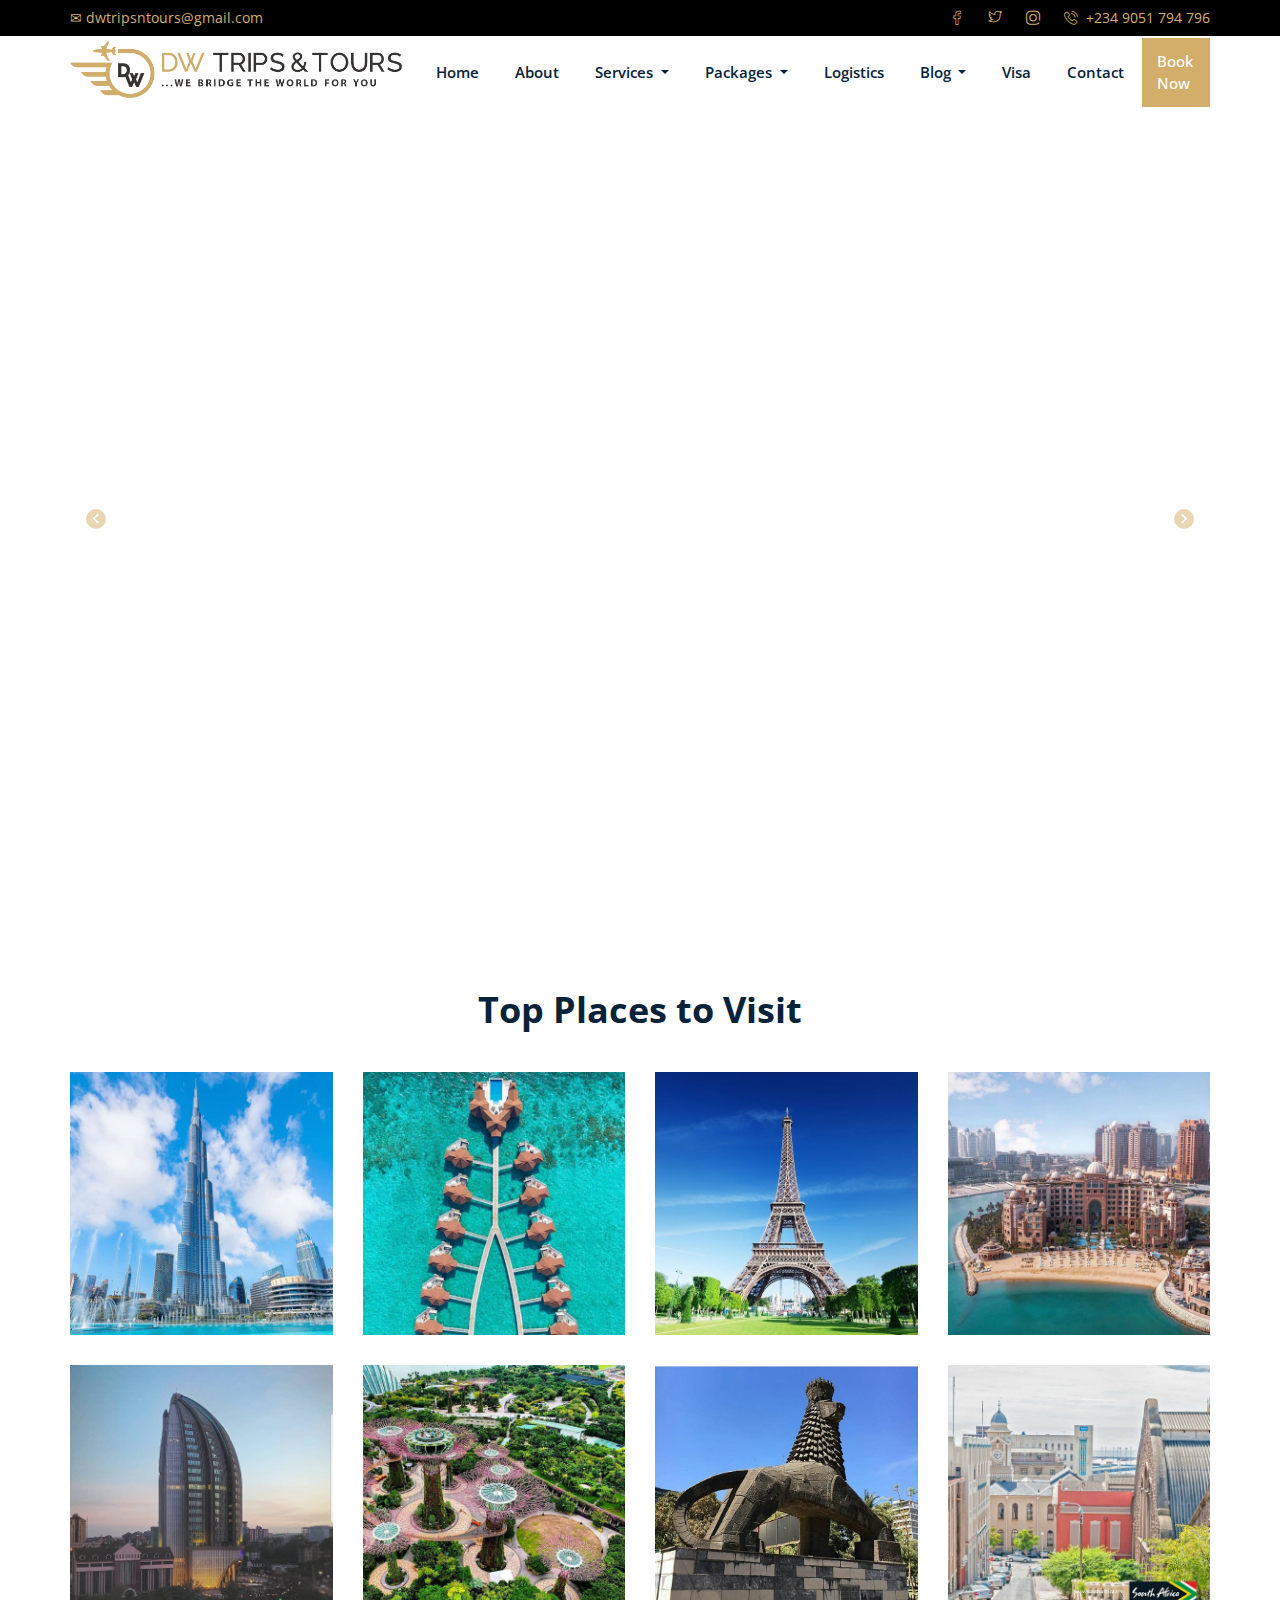
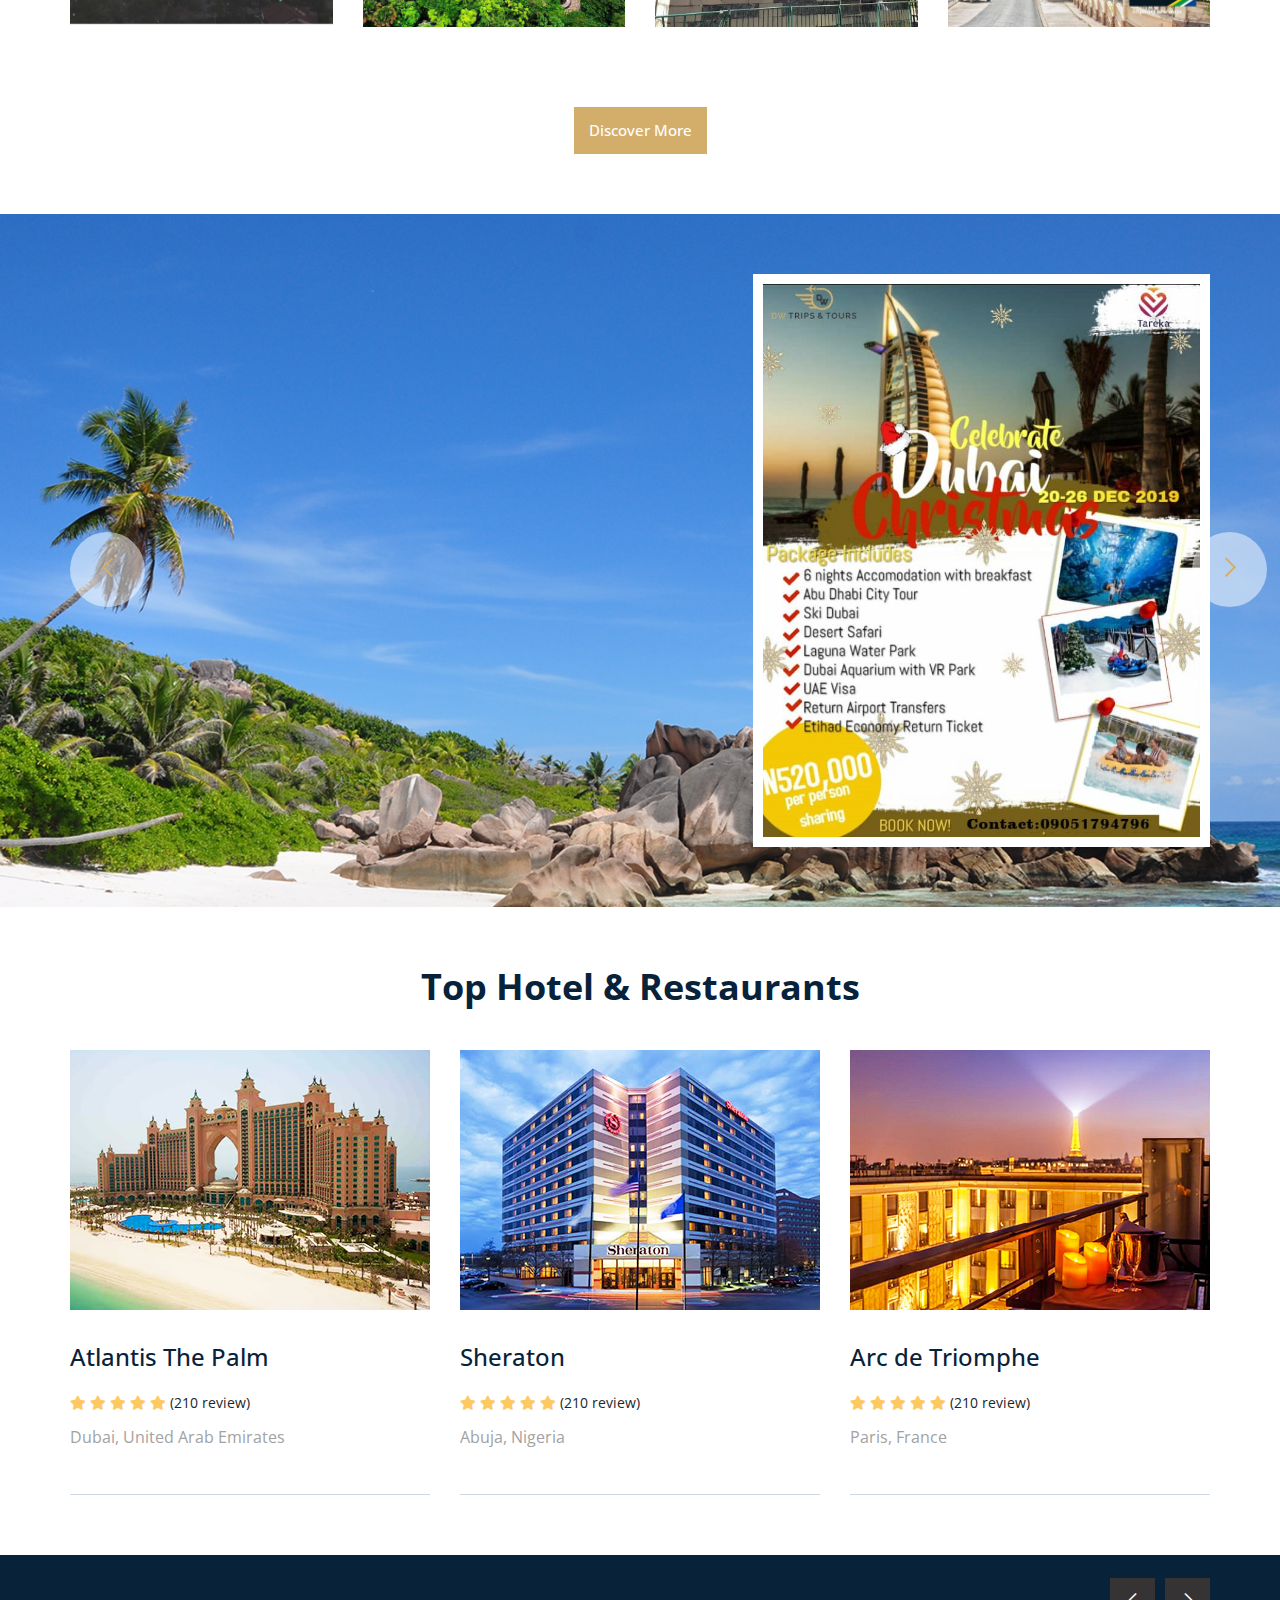
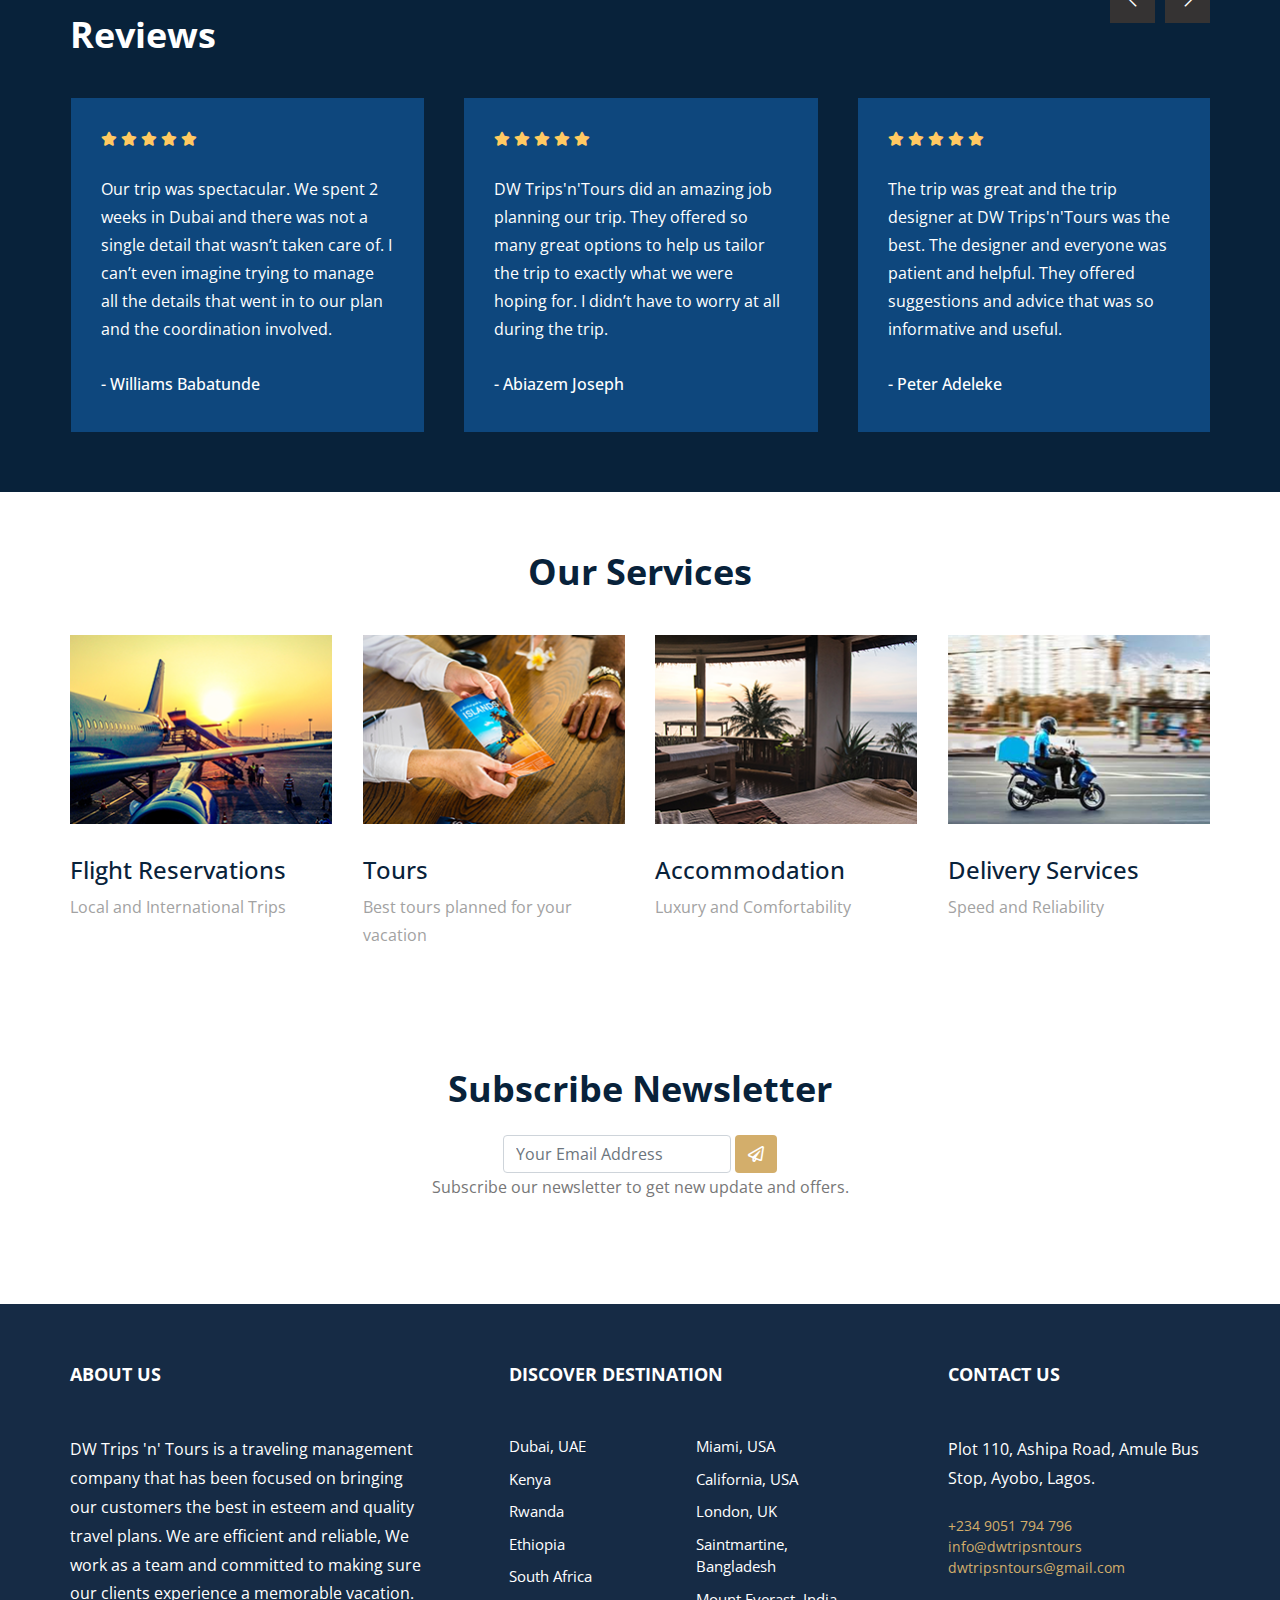
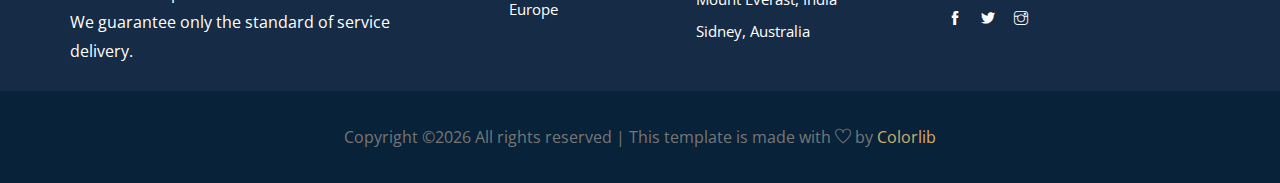
==== index.html @ 86606f44 "Some completed update" ====
<!doctype html>
<html lang="en">

<head>


  </style>
    <!-- Required meta tags -->
    <meta charset="utf-8">
    <meta name="viewport" content="width=device-width, initial-scale=1, shrink-to-fit=no">
    <title>DW Trips n Tours</title>
    <link rel="icon" href="img/favicon.png">
    <!-- Bootstrap CSS -->
    <link rel="stylesheet" href="css/bootstrap.min.css">
    <!-- animate CSS -->
    <link rel="stylesheet" href="css/animate.css">
    <!-- owl carousel CSS -->
    <link rel="stylesheet" href="css/owl.carousel.min.css">
    <!-- themify CSS -->
    <link rel="stylesheet" href="css/themify-icons.css">
    <!-- flaticon CSS -->
    <link rel="stylesheet" href="css/flaticon.css">
    <!-- fontawesome CSS -->
    <link rel="stylesheet" href="fontawesome/css/all.min.css">
    <!-- magnific CSS -->
    <link rel="stylesheet" href="css/magnific-popup.css">
    <link rel="stylesheet" href="css/gijgo.min.css">
    <!-- niceselect CSS -->
    <link rel="stylesheet" href="css/nice-select.css">
    <!-- slick CSS -->
    <link rel="stylesheet" href="css/slick.css">
    <!-- Your custom styles (optional) -->
    <link href="carousel/style.min.css" rel="stylesheet">
    <!-- style CSS -->
    <link rel="stylesheet" href="css/style.css">
  

  <!-- Font Awesome -->
<!--   <link rel="stylesheet" href="https://use.fontawesome.com/releases/v5.8.2/css/all.css">
 -->  <!-- Bootstrap core CSS -->
<!--   <link href="carousel/bootstrap.min.css" rel="stylesheet">
 -->  <!-- Material Design Bootstrap -->
<!--   <link href="carousel/mdb.css" rel="stylesheet">
 -->
  

<style type="text/css">
.carousel .carousel-indicators li {
width: .625rem;
height: .625rem;
border-radius: 50%;
cursor: pointer;
}
.carousel .carousel-control-next-icon {
background-image: url(img/svg/arrow_right.svg);
background-color: #D3AE6B;
border-radius: 50%;    
}
.carousel .carousel-control-prev-icon {
background-image: url(img/svg/arrow_left.svg);
background-color: #D3AE6B;
border-radius: 50%;
}

</style>
</head>


<body>


   <!--::header part start::-->
   <header class="main_menu">
        <div class="sub_menu">
            <div class="container">
                <div class="row">
                    <div class="col-lg-6 col-sm-12 col-md-6">
                        <div class="sub_menu_right_content">
                            <span>&#9993; dwtripsntours@gmail.com</span>
                        </div>
                    </div>
                    <div class="col-lg-6 col-sm-12 col-md-6">
                        <div class="sub_menu_social_icon">
                            <a href="#"><i class="flaticon-facebook"></i></a>
                            <a href="#"><i class="flaticon-twitter"></i></a>
                            <a href="#"><i class="flaticon-instagram"></i></a>
                            <span><i class="flaticon-phone-call"></i>+234 9051 794 796</a></span>
                        </div>
                    </div>
                </div>
            </div>
        </div>
        <div class="main_menu_iner">
            <div class="container">
                <div class="row align-items-center ">
                    <div class="col-lg-12">
                        <nav class="navbar navbar-expand-lg navbar-light justify-content-between">
                            <a class="navbar-brand" href="index.html"> <img src="img/logo.png" alt="logo"> </a>
                            <button class="navbar-toggler" type="button" data-toggle="collapse"
                                data-target="#navbarSupportedContent" aria-controls="navbarSupportedContent"
                                aria-expanded="false" aria-label="Toggle navigation">
                                <span class="navbar-toggler-icon"></span>
                            </button>

                            <div class="collapse navbar-collapse main-menu-item justify-content-center"
                                id="navbarSupportedContent">
                                <ul class="navbar-nav">
                                    <li class="nav-item">
                                        <a class="nav-link" href="index.html">Home</a>
                                    </li>
                                    <li class="nav-item">
                                        <a class="nav-link" href="about.html">About</a>
                                    </li>
                                    <li class="nav-item dropdown">
                                        <a class="nav-link dropdown-toggle" href="blog.html" id="navbarDropdown"
                                            role="button" data-toggle="dropdown" aria-haspopup="true"
                                            aria-expanded="false">
                                            Services
                                        </a>                                        
                                        <div class="dropdown-menu" aria-labelledby="navbarDropdown">
                                            <a class="dropdown-item" href="top_place.html">Top Places to Visit</a>        
                                            <a class="dropdown-item" href="#">Holiday packages</a>
                                            <a class="dropdown-item" href="#">Xmas packages</a>
                                            <a class="dropdown-item" href="#">Easter packages</a>                       
                                            <a class="dropdown-item" href="#">Honeymoon packages</a> 
                                        </div>                                          
                                    </li>                                    
                                    <li class="nav-item dropdown">
                                        <a class="nav-link dropdown-toggle" href="blog.html" id="navbarDropdown"
                                            role="button" data-toggle="dropdown" aria-haspopup="true"
                                            aria-expanded="false">
                                            Packages
                                        </a>                                        
                                        <div class="dropdown-menu" aria-labelledby="navbarDropdown">
                                            <a class="dropdown-item" href="top_place">Top Places to Visit</a>        
                                            <a class="dropdown-item" href="#">Holiday packages</a>
                                            <a class="dropdown-item" href="#">Xmas packages</a>
                                            <a class="dropdown-item" href="#">Easter packages</a>                       
                                            <a class="dropdown-item" href="#">Honeymoon packages</a> 
                                        </div>                                          
                                    </li>
                                    <li class="nav-item">
                                        <a class="nav-link" href="logistics.html">Logistics</a>
                                    </li>                                     
                                    <li class="nav-item dropdown">
                                        <a class="nav-link dropdown-toggle" href="blog.html" id="navbarDropdown"
                                            role="button" data-toggle="dropdown" aria-haspopup="true"
                                            aria-expanded="false">
                                            Blog
                                        </a>
                                        <div class="dropdown-menu" aria-labelledby="navbarDropdown">
                                            <a class="dropdown-item" href="gallery.html">Gallery</a>                         
                                        </div>
                                    </li>
                                    <li class="nav-item">
                                        <a class="nav-link" href="visa.html">Visa</a>
                                    </li>
                                    <li class="nav-item">
                                        <a class="nav-link" href="contact.html">Contact</a>
                                    </li>
                                </ul>
                            </div>
                            <a href="contact.html" class="btn_1 d-none d-lg-block">book now</a>
                        </nav>
                    </div>
                </div>
            </div>
        </div>
    </header>
    <!-- Header part end-->


  <!--Carousel Wrapper-->
  <div id="carousel-example-1z" class="carousel slide carousel-fade" data-ride="carousel">

    <!--Indicators-->
    <ol class="carousel-indicators">
        <li data-target="#carousel-example-1z" data-slide-to="0" class="active"></li>
        <li data-target="#carousel-example-1z" data-slide-to="1"></li>
        <li data-target="#carousel-example-1z" data-slide-to="2"></li>
        <li data-target="#carousel-example-1z" data-slide-to="3"></li>
    </ol>
    <!--/.Indicators-->

    <!--Slides-->
    <div class="carousel-inner" role="listbox">

      <!--First slide-->
      <div class="carousel-item active">
        <div class="view" style="background-image: url('img/img_bg.png'); background-repeat: no-repeat; background-size: cover;">
            <!-- Content -->
                <!-- banner part start-->
                <section class="banner_part">
                    <div class="container">
                        <div class="row align-items-center justify-content-center">
                            <div class="justify-content-center align-items-center text-center white-text mx-5 wow fadeIn">
                                <div class="banner_text text-center">
                                    <div class="banner_text_iner">
                                        <h1> Flight Reservations</h1>
                                    </div>
                                </div>
                            </div>
                        </div>
                    </div>
                </section>
                <!-- banner part start-->
            <!-- Content -->
        </div>
      </div>
      <!--/First slide-->

      <!--Second slide-->
      <div class="carousel-item">
        <div class="view" style="background-image: url('img/img_bg_1.png'); background-repeat: no-repeat; background-size: cover;">
          <!-- Content-->
                <!-- banner part start-->
                <section class="banner_part">
                    <div class="container">
                        <div class="row align-items-center justify-content-center">
                            <div class="justify-content-center align-items-center text-center white-text mx-5 wow fadeIn">
                                <div class="banner_text text-center">
                                    <div class="banner_text_iner">
                                        <h1> Airport Services</h1>
                                    </div>
                                </div>
                            </div>
                        </div>
                    </div>
                </section>
                <!-- banner part start-->          
            <!-- Content-->
        </div>
      </div>
      <!--/Second slide-->

      <!--Third slide-->
      <div class="carousel-item">
        <div class="view" style="background-image: url('img/img_bg_2.png'); background-repeat: no-repeat; background-size: cover;">
            <!-- Content -->
                <!-- banner part start-->
                <section class="banner_part">
                    <div class="container">
                        <div class="row align-items-center justify-content-center">
                            <div class="justify-content-center align-items-center text-center white-text mx-5 wow fadeIn">
                                <div class="banner_text text-center">
                                    <div class="banner_text_iner">
                                        <h1> Exclusive Holiday</h1>
                                    </div>
                                </div>
                            </div>
                        </div>
                    </div>
                </section>
                <!-- banner part start-->         
            <!-- Content -->
        </div>
      </div>
      <!--/Third slide-->

      <!--Forth slide-->
      <div class="carousel-item">
        <div class="view" style="background-image: url('img/img_bg_3.png'); background-repeat: no-repeat; background-size: cover;">
            <!-- Content -->
                <!-- banner part start-->
                <section class="banner_part">
                    <div class="container">
                        <div class="row align-items-center justify-content-center">
                            <div class="justify-content-center align-items-center text-center white-text mx-5 wow fadeIn">
                                <div class="banner_text text-center">
                                    <div class="banner_text_iner">
                                        <h1> Hotel Deals</h1>
                                    </div>
                                </div>
                            </div>
                        </div>
                    </div>
                </section>
                <!-- banner part start-->
            <!-- Content -->
        </div>
      </div>
      <!--/Forth slide-->
    </div>
    <!--/.Slides-->

    <!--Controls-->
    <a class="carousel-control-prev" href="#carousel-example-1z" role="button" data-slide="prev">
      <span class="carousel-control-prev-icon" aria-hidden="true"></span>
      <span class="sr-only">Previous</span>
    </a>
    <a class="carousel-control-next" href="#carousel-example-1z" role="button" data-slide="next">
      <span class="carousel-control-next-icon" aria-hidden="true"></span>
      <span class="sr-only">Next</span>
    </a>
    <!--/.Controls-->

  </div>
  <!--/.Carousel Wrapper-->



    <!--top place start-->
    <section class="top_place section_padding">
        <div class="container">
            <div class="row justify-content-center">
                <div class="col-xl-6">
                    <div class="section_tittle text-center">
                        <h2>Top Places to Visit</h2>
                    </div>
                </div>
            </div>
            <div class="row">
                <div class="col-lg-3 col-md-3">
                    <div class="single_place">
                        <img src="img/top_place/dubai.jpg" alt="">
                        <div class="hover_Text d-flex align-items-end justify-content-between">
                            <div class="hover_text_iner">
                                <a href="contact.html" class="place_btn">travel</a>
                                <h3>Burj Khalifa</h3>
                                <p>Dubai, UAE</p>
                                <div class="place_review">
                                    <a href="#"><i class="fas fa-star"></i></a>
                                    <a href="#"><i class="fas fa-star"></i></a>
                                    <a href="#"><i class="fas fa-star"></i></a>
                                    <a href="#"><i class="fas fa-star"></i></a>
                                    <a href="#"><i class="fas fa-star"></i></a></br>
                                    <span>(110 reviews)</span>
                                </div>
                            </div>
                        </div>
                    </div>
                </div>
                <div class="col-lg-3 col-md-3">
                    <div class="single_place">
                        <img src="img/top_place/maldives.jpg" alt="">
                        <div class="hover_Text d-flex align-items-end justify-content-between">
                            <div class="hover_text_iner">
                                <a href="contact.html" class="place_btn">travel</a>
                                <h3>Maldives</h3>
                                <p>Maldives</p>
                                <div class="place_review">
                                    <a href="#"><i class="fas fa-star"></i></a>
                                    <a href="#"><i class="fas fa-star"></i></a>
                                    <a href="#"><i class="fas fa-star"></i></a>
                                    <a href="#"><i class="fas fa-star"></i></a>
                                    <a href="#"><i class="fas fa-star"></i></a></br>
                                    <span>(90 reviews)</span>
                                </div>
                            </div>
                        </div>
                    </div>
                </div>
                <div class="col-lg-3 col-md-3">
                    <div class="single_place">
                        <img src="img/top_place/paris.jpg" alt="">
                        <div class="hover_Text d-flex align-items-end justify-content-between">
                            <div class="hover_text_iner">
                                <a href="contact.html" class="place_btn">travel</a>
                                <h3>Eiffel Tower</h3>
                                <p>Paris, France</p>
                                <div class="place_review">
                                    <a href="#"><i class="fas fa-star"></i></a>
                                    <a href="#"><i class="fas fa-star"></i></a>
                                    <a href="#"><i class="fas fa-star"></i></a>
                                    <a href="#"><i class="fas fa-star"></i></a>
                                    <a href="#"><i class="fas fa-star"></i></a></br>
                                    <span>(97 reviews)</span>
                                </div>
                            </div>
                        </div>
                    </div>
                </div>
                <div class="col-lg-3 col-md-3">
                    <div class="single_place">
                        <img src="img/top_place/qatar.jpg" alt="">
                        <div class="hover_Text d-flex align-items-end justify-content-between">
                            <div class="hover_text_iner">
                                <a href="contact.html" class="place_btn">travel</a>
                                <h3>Doha</h3>
                                <p>Qatar</p>
                                <div class="place_review">
                                    <a href="#"><i class="fas fa-star"></i></a>
                                    <a href="#"><i class="fas fa-star"></i></a>
                                    <a href="#"><i class="fas fa-star"></i></a>
                                    <a href="#"><i class="fas fa-star"></i></a>
                                    <a href="#"><i class="fas fa-star"></i></a></br>
                                    <span>(117 reviews)</span>
                                </div>
                            </div>
                        </div>
                    </div>
                </div>
            </div>
            <div class="row">
                <div class="col-lg-3 col-md-3">
                    <div class="single_place">
                        <img src="img/top_place/nairobi.jpg" alt="">
                        <div class="hover_Text d-flex align-items-end justify-content-between">
                            <div class="hover_text_iner">
                                <a href="contact.html" class="place_btn">travel</a>
                                <h3>Nairobi</h3>
                                <p>Kenya</p>
                                <div class="place_review">
                                    <a href="#"><i class="fas fa-star"></i></a>
                                    <a href="#"><i class="fas fa-star"></i></a>
                                    <a href="#"><i class="fas fa-star"></i></a>
                                    <a href="#"><i class="fas fa-star"></i></a>
                                    <a href="#"><i class="fas fa-star"></i></a></br>
                                    <span>(130 reviews)</span>
                                </div>
                            </div>
                        </div>
                    </div>
                </div>
                <div class="col-lg-3 col-md-3">
                    <div class="single_place">
                        <img src="img/top_place/singapore.jpg" alt="">
                        <div class="hover_Text d-flex align-items-end justify-content-between">
                            <div class="hover_text_iner">
                                <a href="contact.html" class="place_btn">travel</a>
                                <h3>Singapore</h3>
                                <p>Singapore</p>
                                <div class="place_review">
                                    <a href="#"><i class="fas fa-star"></i></a>
                                    <a href="#"><i class="fas fa-star"></i></a>
                                    <a href="#"><i class="fas fa-star"></i></a>
                                    <a href="#"><i class="fas fa-star"></i></a>
                                    <a href="#"><i class="fas fa-star"></i></a></br>
                                    <span>(80 reviews)</span>
                                </div>
                            </div>
                        </div>
                    </div>
                </div>
                <div class="col-lg-3 col-md-3">
                    <div class="single_place">
                        <img src="img/top_place/ethiopia.jpg" alt="">
                        <div class="hover_Text d-flex align-items-end justify-content-between">
                            <div class="hover_text_iner">
                                <a href="contact.html" class="place_btn">travel</a>
                                <h3>Ethiopia</h3>
                                <p>Ethiopia</p>
                                <div class="place_review">
                                    <a href="#"><i class="fas fa-star"></i></a>
                                    <a href="#"><i class="fas fa-star"></i></a>
                                    <a href="#"><i class="fas fa-star"></i></a>
                                    <a href="#"><i class="fas fa-star"></i></a>
                                    <a href="#"><i class="fas fa-star"></i></a></br>
                                    <span>(98 reviews)</span>
                                </div>
                            </div>
                        </div>
                    </div>
                </div>
                <div class="col-lg-3 col-md-3">
                    <div class="single_place">
                        <img src="img/top_place/sa.jpg" alt="">
                        <div class="hover_Text d-flex align-items-end justify-content-between">
                            <div class="hover_text_iner">
                                <a href="contact.html" class="place_btn">travel</a>
                                <h3>South Africa</h3>
                                <p>South Africa</p>
                                <div class="place_review">
                                    <a href="#"><i class="fas fa-star"></i></a>
                                    <a href="#"><i class="fas fa-star"></i></a>
                                    <a href="#"><i class="fas fa-star"></i></a>
                                    <a href="#"><i class="fas fa-star"></i></a>
                                    <a href="#"><i class="fas fa-star"></i></a></br>
                                    <span>(135 reviews)</span>
                                </div>
                            </div>
                        </div>
                    </div>
                </div>
                <a href="top_place.html" class="btn_1 text-cnter">Discover more</a>
            </div>
        </div>
    </section>
    <!--top place end-->

    <!--flyers start-->
    <section class="event_part section_padding">
        <div class="container">
            <div class="row">
                <div class="col-lg-12">
                    <div class="event_slider owl-carousel" >
                        <div class="single_event_slider">
                            <div class="row justify-content-end">
                                <div class="col-lg-5 col-md-5">
                                    <div class="event_slider_content">
                                        <div class="about_img">
                                            <img src="img/flyers/f01.png" alt="#">
                                        </div>
                                    </div>
                                </div>
                            </div>
                        </div>
                        <div class="single_event_slider">
                            <div class="row justify-content-end">
                                <div class="col-lg-5 col-md-5">
                                    <div class="event_slider_content">
                                        <div class="about_img">
                                            <img src="img/flyers/f0.jpg" alt="#">
                                        </div>
                                    </div>
                                </div>
                            </div>
                        </div>
                        <div class="single_event_slider">
                            <div class="row justify-content-end">
                                <div class="col-lg-5 col-md-5">
                                    <div class="event_slider_content">
                                        <div class="about_img">
                                            <img src="img/flyers/f2.jpg" alt="#">
                                        </div>
                                    </div>
                                </div>
                            </div>
                        </div>
                        <div class="single_event_slider">
                            <div class="row justify-content-end">
                                <div class="col-lg-5 col-md-5">
                                    <div class="event_slider_content">
                                        <div class="about_img">
                                            <img src="img/flyers/f3.jpg" alt="#">
                                        </div>
                                    </div>
                                </div>
                            </div>
                        </div>
                        <div class="single_event_slider">
                            <div class="row justify-content-end">
                                <div class="col-lg-5 col-md-5">
                                    <div class="event_slider_content">
                                        <div class="about_img">
                                            <img src="img/flyers/f4.jpg" alt="#">
                                        </div>
                                    </div>
                                </div>
                            </div>
                        </div>
                        <div class="single_event_slider">
                            <div class="row justify-content-end">
                                <div class="col-lg-5 col-md-5">
                                    <div class="event_slider_content">
                                        <div class="about_img">
                                            <img src="img/flyers/f5.jpg" alt="#">
                                        </div>
                                    </div>
                                </div>
                            </div>
                        </div>
                        <div class="single_event_slider">
                            <div class="row justify-content-end">
                                <div class="col-lg-5 col-md-5">
                                    <div class="event_slider_content">
                                        <div class="about_img">
                                            <img src="img/flyers/f6.jpg" alt="#">
                                        </div>
                                    </div>
                                </div>
                            </div>
                        </div>
                        <div class="single_event_slider">
                            <div class="row justify-content-end">
                                <div class="col-lg-5 col-md-5">
                                    <div class="event_slider_content">
                                        <div class="about_img">
                                            <img src="img/flyers/f7.jpg" alt="#">
                                        </div>
                                    </div>
                                </div>
                            </div>
                        </div>
                        <div class="single_event_slider">
                            <div class="row justify-content-end">
                                <div class="col-lg-5 col-md-5">
                                    <div class="event_slider_content">
                                        <div class="about_img">
                                            <img src="img/flyers/f8.jpg" alt="#">
                                        </div>
                                    </div>
                                </div>
                            </div>
                        </div>
                        <div class="single_event_slider">
                            <div class="row justify-content-end">
                                <div class="col-lg-5 col-md-5">
                                    <div class="event_slider_content">
                                        <div class="about_img">
                                            <img src="img/flyers/f9.jpg" alt="#">
                                        </div>
                                    </div>
                                </div>
                            </div>
                        </div>
                        <div class="single_event_slider">
                            <div class="row justify-content-end">
                                <div class="col-lg-5 col-md-5">
                                    <div class="event_slider_content">
                                        <div class="about_img">
                                            <img src="img/flyers/f10.jpg" alt="#">
                                        </div>
                                    </div>
                                </div>
                            </div>
                        </div>                                                                                                                    
                    </div>
                </div>
            </div>
        </div>
    </section>
    <!--flyers end-->

    <!--::industries start::-->
    <section class="hotel_list section_padding">
        <div class="container">
            <div class="row justify-content-center">
                <div class="col-xl-8">
                    <div class="section_tittle text-center">
                        <h2>Top Hotel & Restaurants</h2>
                    </div>
                </div>
            </div>
            <div class="row">
                <div class="col-lg-4 col-sm-6">
                    <div class="single_ihotel_list">
                        <img src="img/ind/industries_1.png" alt="">
                        <div class="hotel_text_iner">
                            <h3> <a href="#">Atlantis The Palm </a></h3>
                            <div class="place_review">
                                <a href="#"><i class="fas fa-star"></i></a>
                                <a href="#"><i class="fas fa-star"></i></a>
                                <a href="#"><i class="fas fa-star"></i></a>
                                <a href="#"><i class="fas fa-star"></i></a>
                                <a href="#"><i class="fas fa-star"></i></a>
                                <span>(210 review)</span>
                            </div>
                            <p>Dubai, United Arab Emirates</p>
                        </div>
                    </div>
                </div>
                <div class="col-lg-4 col-sm-6">
                    <div class="single_ihotel_list">
                        <img src="img/ind/industries_2.png" alt="">
                        <div class="hotel_text_iner">
                            <h3> <a href="#"> Sheraton </a></h3>
                            <div class="place_review">
                                <a href="#"><i class="fas fa-star"></i></a>
                                <a href="#"><i class="fas fa-star"></i></a>
                                <a href="#"><i class="fas fa-star"></i></a>
                                <a href="#"><i class="fas fa-star"></i></a>
                                <a href="#"><i class="fas fa-star"></i></a>
                                <span>(210 review)</span>
                            </div>
                            <p>Abuja, Nigeria</p>
                        </div>
                    </div>
                </div>
                <div class="col-lg-4 col-sm-6">
                    <div class="single_ihotel_list">
                        <img src="img/ind/industries_3.png" alt="">
                        <div class="hotel_text_iner">
                            <h3> <a href="#"> Arc de Triomphe </a></h3>
                            <div class="place_review">
                                <a href="#"><i class="fas fa-star"></i></a>
                                <a href="#"><i class="fas fa-star"></i></a>
                                <a href="#"><i class="fas fa-star"></i></a>
                                <a href="#"><i class="fas fa-star"></i></a>
                                <a href="#"><i class="fas fa-star"></i></a>
                                <span>(210 review)</span>
                            </div>
                            <p>Paris, France</p>
                        </div>
                    </div>
                </div>
            </div>
        </div>
    </section>
    <!--::industries end::-->

    <!--reviews start-->
    <section class="client_review section_padding">
        <div class="container">
            <div class="row ">
                <div class="col-xl-6">
                    <div class="section_tittle">
                        <h2>Reviews</h2>
                    </div>
                </div>
            </div>
            <div class="row">
                <div class="col-lg-12">
                    <div class="client_review_slider owl-carousel">
                        <div class="single_review_slider">
                            <div class="place_review">
                                <a href="#"><i class="fas fa-star"></i></a>
                                <a href="#"><i class="fas fa-star"></i></a>
                                <a href="#"><i class="fas fa-star"></i></a>
                                <a href="#"><i class="fas fa-star"></i></a>
                                <a href="#"><i class="fas fa-star"></i></a>
                            </div>
                            <p>Our trip was spectacular.  We spent 2 weeks in Dubai and there was not a single detail that wasn’t taken care of.  I can’t even imagine trying to manage all the details that went in to our plan and the coordination involved.</p>
                            <h5> - Williams Babatunde</h5>
                        </div>
                        <div class="single_review_slider">
                            <div class="place_review">
                                <a href="#"><i class="fas fa-star"></i></a>
                                <a href="#"><i class="fas fa-star"></i></a>
                                <a href="#"><i class="fas fa-star"></i></a>
                                <a href="#"><i class="fas fa-star"></i></a>
                                <a href="#"><i class="fas fa-star"></i></a>
                            </div>
                            <p>DW Trips'n'Tours did an amazing job planning our trip. They offered so many great options to help us tailor the trip to exactly what we were hoping for. I didn’t have to worry at all during the trip.</p>
                            <h5> - Abiazem Joseph</h5>
                        </div>
                        <div class="single_review_slider">
                            <div class="place_review">
                                <a href="#"><i class="fas fa-star"></i></a>
                                <a href="#"><i class="fas fa-star"></i></a>
                                <a href="#"><i class="fas fa-star"></i></a>
                                <a href="#"><i class="fas fa-star"></i></a>
                                <a href="#"><i class="fas fa-star"></i></a>
                            </div>
                            <p>The trip was great and the trip designer at DW Trips'n'Tours was the best.  The designer and everyone was patient and helpful.  They offered suggestions and advice that was so informative and useful.</p>
                            <h5> - Peter Adeleke</h5>
                        </div>
                        <div class="single_review_slider">
                            <div class="place_review">
                                <a href="#"><i class="fas fa-star"></i></a>
                                <a href="#"><i class="fas fa-star"></i></a>
                                <a href="#"><i class="fas fa-star"></i></a>
                                <a href="#"><i class="fas fa-star"></i></a>
                                <a href="#"><i class="fas fa-star"></i></a>
                            </div>
                            <p>The trip was wonderful.  The arrangements worked perfectly.  The hotels were as requested, either with a restaurant or with restaurants nearby.  I had asked to have a little more activity than just bus rides.</p>
                            <h5> - Yusuf Issa</h5>
                        </div>
                        <div class="single_review_slider">
                            <div class="place_review">
                                <a href="#"><i class="fas fa-star"></i></a>
                                <a href="#"><i class="fas fa-star"></i></a>
                                <a href="#"><i class="fas fa-star"></i></a>
                                <a href="#"><i class="fas fa-star"></i></a>
                                <a href="#"><i class="fas fa-star"></i></a>
                            </div>
                            <p>Working with DW Trips'n'Tours was fantastic and easy. We picked a trip package that was close to what we wanted and then worked with our planner on customizing it to be exactly what we wanted and more.</p>
                            <h5> - Johnson Abigail</h5>
                        </div>
                    </div>
                </div>
            </div>
        </div>
    </section>
    <!--reviews end-->


    <!--::industries start::-->
    <section class="best_services section_padding">
        <div class="container">
            <div class="row justify-content-center">
                <div class="col-xl-6">
                    <div class="section_tittle text-center">
                        <h2>Our Services</h2>
                    </div>
                </div>
            </div>
            <div class="row">
                <div class="col-lg-3 col-sm-6">
                    <div class="single_ihotel_list">
                        <img src="img/services_1.png" alt="">
                        <h3> <a href="#">Flight Reservations</a></h3>
                        <p>Local and International Trips</p>                        
                    </div>
                </div>
                <div class="col-lg-3 col-sm-6">
                    <div class="single_ihotel_list">
                        <img src="img/services_2.png" alt="">
                        <h3> <a href="#"> Tours </a></h3>
                        <p>Best tours planned for your vacation</p>
                    </div>
                </div>
                <div class="col-lg-3 col-sm-6">
                    <div class="single_ihotel_list">
                        <img src="img/services_3.png" alt="">
                        <h3> <a href="#"> Accommodation</a></h3>
                        <p>Luxury and Comfortability</p>
                    </div>
                </div>
                <div class="col-lg-3 col-sm-6">
                    <div class="single_ihotel_list">
                        <img src="img/services_4.png" alt="">
                        <h3> <a href="#"> Delivery Services</a></h3>
                        <p>Speed and Reliability</p>                        
                    </div>
                </div>
            </div>
        </div>
    </section>
    <!--::industries end::-->

    

    <!--::newsletter start::-->
    <section class="best_services section_padding">
        <div class="container">
            <div class="row justify-content-center">
                <div class="col-xl-6">
                    <div class="section_tittle text-center">
                        <h2>Subscribe Newsletter</h2>
                        <div class="form-wrap" id="mc_embed_signup">
                            <form target="_blank"
                                action="https://spondonit.us12.list-manage.com/subscribe/post?u=1462626880ade1ac87bd9c93a&amp;id=92a4423d01"
                                method="get" class="form-inline">
                                <input class="form-control" name="EMAIL" placeholder="Your Email Address"
                                    onfocus="this.placeholder = ''" onblur="this.placeholder = 'Your Email Address '"
                                    required="" type="email">
                                <button class="click-btn btn btn-default text-uppercase"> <i class="far fa-paper-plane"></i></button>
                                <div style="position: absolute; left: -5000px;">
                                    <input name="b_36c4fd991d266f23781ded980_aefe40901a" tabindex="-1" value=""  type="text">
                                </div>
                                <div class="info"></div>
                            </form>
                        </div>
                        <p>Subscribe our newsletter to get new update and offers.</p>
                    </div>
                </div>
            </div>
        </div>
    </section>
    <!--::newsletter end::-->


    <!-- footer part start-->
    <footer class="footer-area">
        <div class="container">
            <div class="row justify-content-between">
                <div class="col-sm-4 col-md-4">
                    <div class="single-footer-widget">
                        <h4>About Us</h4>
                        <p>DW Trips 'n' Tours is a traveling management company that has been focused on bringing our customers the best in esteem and quality travel plans. We are efficient and reliable, We work as a team and committed to making sure our clients experience a memorable vacation. We guarantee only the standard of service delivery.</p>
                    </div>
                </div>
                <div class="col-sm-4 col-md-4">
                    <div class="single-footer-widget">
                        <h4>Discover Destination</h4>
                        <ul>
                            <li><a href="#">Dubai, UAE</a></li>
                            <li><a href="#">Kenya</a></li>
                            <li><a href="#">Rwanda</a></li>
                            <li><a href="#">Ethiopia</a></li>
                            <li><a href="#">South Africa</a></li>
                            <li><a href="#">Europe</a></li>
                            <li><a href="#">Miami, USA</a></li>
                            <li><a href="#">California, USA</a></li>
                            <li><a href="#">London, UK</a></li>
                            <li><a href="#">Saintmartine, Bangladesh</a></li>
                            <li><a href="#">Mount Everast, India</a></li>
                            <li><a href="#">Sidney, Australia</a></li>
                        </ul>
                    </div>
                </div>

                <div class="col-sm-4 col-md-3">
                    <div class="single-footer-widget footer_icon">
                        <h4>Contact Us</h4>
                        <p>Plot 110, Ashipa Road, Amule Bus Stop, Ayobo, Lagos.</p>
                        <span> +234 9051 794 796</br> info@dwtripsntours</br> dwtripsntours@gmail.com</span>
                        <div class="social-icons">
                            <a href="#"><i class="ti-facebook"></i></a>
                            <a href="#"><i class="ti-twitter-alt"></i></a>
                            <a href="#"><i class="ti-instagram"></i></a>
                        </div>
                    </div>
                </div>
            </div>
        </div>

        <div class="container-fluid">
            <div class="row justify-content-center">
                <div class="col-lg-12">
                    <div class="copyright_part_text text-center">
                        <p class="footer-text m-0"><!-- Link back to Colorlib can't be removed. Template is licensed under CC BY 3.0. -->
Copyright &copy;<script>document.write(new Date().getFullYear());</script> All rights reserved | This template is made with <i class="ti-heart" aria-hidden="true"></i> by <a href="https://colorlib.com" target="_blank">Colorlib</a>
<!-- Link back to Colorlib can't be removed. Template is licensed under CC BY 3.0. --></p>
                    </div>
                </div>
            </div>
        </div>
    </footer>
    <!-- footer part end-->


      <!-- SCRIPTS -->
  <!-- JQuery -->
<!--   <script type="text/javascript" src="carousel/jquery-3.4.1.min.js"></script>
 -->  <!-- Bootstrap tooltips -->
<!--   <script type="text/javascript" src="carousel/popper.min.js"></script>
 -->  <!-- Bootstrap core JavaScript -->
<!--   <script type="text/javascript" src="carousel/bootstrap.min.js"></script>
 -->  <!-- MDB core JavaScript -->
<!--   <script type="text/javascript" src="carousel/mdb.min.js"></script>
 -->  <!-- Initializations -->
<!-- x -->


    <!-- jquery plugins here-->
    <script src="js/jquery-1.12.1.min.js"></script>
    <!-- popper js -->
    <script src="js/popper.min.js"></script>
    <!-- bootstrap js -->
    <script src="js/bootstrap.min.js"></script>
    <!-- magnific js -->
    <script src="js/jquery.magnific-popup.js"></script>
    <!-- swiper js -->
    <script src="js/owl.carousel.min.js"></script>
    <!-- masonry js -->
    <script src="js/masonry.pkgd.js"></script>
    <!-- masonry js -->
    <script src="js/jquery.nice-select.min.js"></script>
    <script src="js/gijgo.min.js"></script>

    <!-- contact js -->
    <script src="js/jquery.ajaxchimp.min.js"></script>
    <script src="js/jquery.form.js"></script>
    <script src="js/jquery.validate.min.js"></script>
    <script src="js/mail-script.js"></script>
    <script src="js/contact.js"></script>
    <!-- custom js -->
    <script src="js/custom.js"></script>

</body>

</html>
---- css/themify-icons.css ----
@font-face {
	font-family: 'themify';
	src:url('../fonts/themify.eot?-fvbane');
	src:url('../fonts/themify.eot?#iefix-fvbane') format('embedded-opentype'),
		url('../fonts/themify.woff?-fvbane') format('woff'),
		url('../fonts/themify.ttf?-fvbane') format('truetype'),
		url('../fonts/themify.svg?-fvbane#themify') format('svg');
	font-weight: normal;
	font-style: normal;
}

[class^="ti-"], [class*=" ti-"] {
	font-family: 'themify';
	speak: none;
	font-style: normal;
	font-weight: normal;
	font-variant: normal;
	text-transform: none;
	line-height: 1;

	/* Better Font Rendering =========== */
	-webkit-font-smoothing: antialiased;
	-moz-osx-font-smoothing: grayscale;
}

.ti-wand:before {
	content: "\e600";
}
.ti-volume:before {
	content: "\e601";
}
.ti-user:before {
	content: "\e602";
}
.ti-unlock:before {
	content: "\e603";
}
.ti-unlink:before {
	content: "\e604";
}
.ti-trash:before {
	content: "\e605";
}
.ti-thought:before {
	content: "\e606";
}
.ti-target:before {
	content: "\e607";
}
.ti-tag:before {
	content: "\e608";
}
.ti-tablet:before {
	content: "\e609";
}
.ti-star:before {
	content: "\e60a";
}
.ti-spray:before {
	content: "\e60b";
}
.ti-signal:before {
	content: "\e60c";
}
.ti-shopping-cart:before {
	content: "\e60d";
}
.ti-shopping-cart-full:before {
	content: "\e60e";
}
.ti-settings:before {
	content: "\e60f";
}
.ti-search:before {
	content: "\e610";
}
.ti-zoom-in:before {
	content: "\e611";
}
.ti-zoom-out:before {
	content: "\e612";
}
.ti-cut:before {
	content: "\e613";
}
.ti-ruler:before {
	content: "\e614";
}
.ti-ruler-pencil:before {
	content: "\e615";
}
.ti-ruler-alt:before {
	content: "\e616";
}
.ti-bookmark:before {
	content: "\e617";
}
.ti-bookmark-alt:before {
	content: "\e618";
}
.ti-reload:before {
	content: "\e619";
}
.ti-plus:before {
	content: "\e61a";
}
.ti-pin:before {
	content: "\e61b";
}
.ti-pencil:before {
	content: "\e61c";
}
.ti-pencil-alt:before {
	content: "\e61d";
}
.ti-paint-roller:before {
	content: "\e61e";
}
.ti-paint-bucket:before {
	content: "\e61f";
}
.ti-na:before {
	content: "\e620";
}
.ti-mobile:before {
	content: "\e621";
}
.ti-minus:before {
	content: "\e622";
}
.ti-medall:before {
	content: "\e623";
}
.ti-medall-alt:before {
	content: "\e624";
}
.ti-marker:before {
	content: "\e625";
}
.ti-marker-alt:before {
	content: "\e626";
}
.ti-arrow-up:before {
	content: "\e627";
}
.ti-arrow-right:before {
	content: "\e628";
}
.ti-arrow-left:before {
	content: "\e629";
}
.ti-arrow-down:before {
	content: "\e62a";
}
.ti-lock:before {
	content: "\e62b";
}
.ti-location-arrow:before {
	content: "\e62c";
}
.ti-link:before {
	content: "\e62d";
}
.ti-layout:before {
	content: "\e62e";
}
.ti-layers:before {
	content: "\e62f";
}
.ti-layers-alt:before {
	content: "\e630";
}
.ti-key:before {
	content: "\e631";
}
.ti-import:before {
	content: "\e632";
}
.ti-image:before {
	content: "\e633";
}
.ti-heart:before {
	content: "\e634";
}
.ti-heart-broken:before {
	content: "\e635";
}
.ti-hand-stop:before {
	content: "\e636";
}
.ti-hand-open:before {
	content: "\e637";
}
.ti-hand-drag:before {
	content: "\e638";
}
.ti-folder:before {
	content: "\e639";
}
.ti-flag:before {
	content: "\e63a";
}
.ti-flag-alt:before {
	content: "\e63b";
}
.ti-flag-alt-2:before {
	content: "\e63c";
}
.ti-eye:before {
	content: "\e63d";
}
.ti-export:before {
	content: "\e63e";
}
.ti-exchange-vertical:before {
	content: "\e63f";
}
.ti-desktop:before {
	content: "\e640";
}
.ti-cup:before {
	content: "\e641";
}
.ti-crown:before {
	content: "\e642";
}
.ti-comments:before {
	content: "\e643";
}
.ti-comment:before {
	content: "\e644";
}
.ti-comment-alt:before {
	content: "\e645";
}
.ti-close:before {
	content: "\e646";
}
.ti-clip:before {
	content: "\e647";
}
.ti-angle-up:before {
	content: "\e648";
}
.ti-angle-right:before {
	content: "\e649";
}
.ti-angle-left:before {
	content: "\e64a";
}
.ti-angle-down:before {
	content: "\e64b";
}
.ti-check:before {
	content: "\e64c";
}
.ti-check-box:before {
	content: "\e64d";
}
.ti-camera:before {
	content: "\e64e";
}
.ti-announcement:before {
	content: "\e64f";
}
.ti-brush:before {
	content: "\e650";
}
.ti-briefcase:before {
	content: "\e651";
}
.ti-bolt:before {
	content: "\e652";
}
.ti-bolt-alt:before {
	content: "\e653";
}
.ti-blackboard:before {
	content: "\e654";
}
.ti-bag:before {
	content: "\e655";
}
.ti-move:before {
	content: "\e656";
}
.ti-arrows-vertical:before {
	content: "\e657";
}
.ti-arrows-horizontal:before {
	content: "\e658";
}
.ti-fullscreen:before {
	content: "\e659";
}
.ti-arrow-top-right:before {
	content: "\e65a";
}
.ti-arrow-top-left:before {
	content: "\e65b";
}
.ti-arrow-circle-up:before {
	content: "\e65c";
}
.ti-arrow-circle-right:before {
	content: "\e65d";
}
.ti-arrow-circle-left:before {
	content: "\e65e";
}
.ti-arrow-circle-down:before {
	content: "\e65f";
}
.ti-angle-double-up:before {
	content: "\e660";
}
.ti-angle-double-right:before {
	content: "\e661";
}
.ti-angle-double-left:before {
	content: "\e662";
}
.ti-angle-double-down:before {
	content: "\e663";
}
.ti-zip:before {
	content: "\e664";
}
.ti-world:before {
	content: "\e665";
}
.ti-wheelchair:before {
	content: "\e666";
}
.ti-view-list:before {
	content: "\e667";
}
.ti-view-list-alt:before {
	content: "\e668";
}
.ti-view-grid:before {
	content: "\e669";
}
.ti-uppercase:before {
	content: "\e66a";
}
.ti-upload:before {
	content: "\e66b";
}
.ti-underline:before {
	content: "\e66c";
}
.ti-truck:before {
	content: "\e66d";
}
.ti-timer:before {
	content: "\e66e";
}
.ti-ticket:before {
	content: "\e66f";
}
.ti-thumb-up:before {
	content: "\e670";
}
.ti-thumb-down:before {
	content: "\e671";
}
.ti-text:before {
	content: "\e672";
}
.ti-stats-up:before {
	content: "\e673";
}
.ti-stats-down:before {
	content: "\e674";
}
.ti-split-v:before {
	content: "\e675";
}
.ti-split-h:before {
	content: "\e676";
}
.ti-smallcap:before {
	content: "\e677";
}
.ti-shine:before {
	content: "\e678";
}
.ti-shift-right:before {
	content: "\e679";
}
.ti-shift-left:before {
	content: "\e67a";
}
.ti-shield:before {
	content: "\e67b";
}
.ti-notepad:before {
	content: "\e67c";
}
.ti-server:before {
	content: "\e67d";
}
.ti-quote-right:before {
	content: "\e67e";
}
.ti-quote-left:before {
	content: "\e67f";
}
.ti-pulse:before {
	content: "\e680";
}
.ti-printer:before {
	content: "\e681";
}
.ti-power-off:before {
	content: "\e682";
}
.ti-plug:before {
	content: "\e683";
}
.ti-pie-chart:before {
	content: "\e684";
}
.ti-paragraph:before {
	content: "\e685";
}
.ti-panel:before {
	content: "\e686";
}
.ti-package:before {
	content: "\e687";
}
.ti-music:before {
	content: "\e688";
}
.ti-music-alt:before {
	content: "\e689";
}
.ti-mouse:before {
	content: "\e68a";
}
.ti-mouse-alt:before {
	content: "\e68b";
}
.ti-money:before {
	content: "\e68c";
}
.ti-microphone:before {
	content: "\e68d";
}
.ti-menu:before {
	content: "\e68e";
}
.ti-menu-alt:before {
	content: "\e68f";
}
.ti-map:before {
	content: "\e690";
}
.ti-map-alt:before {
	content: "\e691";
}
.ti-loop:before {
	content: "\e692";
}
.ti-location-pin:before {
	content: "\e693";
}
.ti-list:before {
	content: "\e694";
}
.ti-light-bulb:before {
	content: "\e695";
}
.ti-Italic:before {
	content: "\e696";
}
.ti-info:before {
	content: "\e697";
}
.ti-infinite:before {
	content: "\e698";
}
.ti-id-badge:before {
	content: "\e699";
}
.ti-hummer:before {
	content: "\e69a";
}
.ti-home:before {
	content: "\e69b";
}
.ti-help:before {
	content: "\e69c";
}
.ti-headphone:before {
	content: "\e69d";
}
.ti-harddrives:before {
	content: "\e69e";
}
.ti-harddrive:before {
	content: "\e69f";
}
.ti-gift:before {
	content: "\e6a0";
}
.ti-game:before {
	content: "\e6a1";
}
.ti-filter:before {
	content: "\e6a2";
}
.ti-files:before {
	content: "\e6a3";
}
.ti-file:before {
	content: "\e6a4";
}
.ti-eraser:before {
	content: "\e6a5";
}
.ti-envelope:before {
	content: "\e6a6";
}
.ti-download:before {
	content: "\e6a7";
}
.ti-direction:before {
	content: "\e6a8";
}
.ti-direction-alt:before {
	content: "\e6a9";
}
.ti-dashboard:before {
	content: "\e6aa";
}
.ti-control-stop:before {
	content: "\e6ab";
}
.ti-control-shuffle:before {
	content: "\e6ac";
}
.ti-control-play:before {
	content: "\e6ad";
}
.ti-control-pause:before {
	content: "\e6ae";
}
.ti-control-forward:before {
	content: "\e6af";
}
.ti-control-backward:before {
	content: "\e6b0";
}
.ti-cloud:before {
	content: "\e6b1";
}
.ti-cloud-up:before {
	content: "\e6b2";
}
.ti-cloud-down:before {
	content: "\e6b3";
}
.ti-clipboard:before {
	content: "\e6b4";
}
.ti-car:before {
	content: "\e6b5";
}
.ti-calendar:before {
	content: "\e6b6";
}
.ti-book:before {
	content: "\e6b7";
}
.ti-bell:before {
	content: "\e6b8";
}
.ti-basketball:before {
	content: "\e6b9";
}
.ti-bar-chart:before {
	content: "\e6ba";
}
.ti-bar-chart-alt:before {
	content: "\e6bb";
}
.ti-back-right:before {
	content: "\e6bc";
}
.ti-back-left:before {
	content: "\e6bd";
}
.ti-arrows-corner:before {
	content: "\e6be";
}
.ti-archive:before {
	content: "\e6bf";
}
.ti-anchor:before {
	content: "\e6c0";
}
.ti-align-right:before {
	content: "\e6c1";
}
.ti-align-left:before {
	content: "\e6c2";
}
.ti-align-justify:before {
	content: "\e6c3";
}
.ti-align-center:before {
	content: "\e6c4";
}
.ti-alert:before {
	content: "\e6c5";
}
.ti-alarm-clock:before {
	content: "\e6c6";
}
.ti-agenda:before {
	content: "\e6c7";
}
.ti-write:before {
	content: "\e6c8";
}
.ti-window:before {
	content: "\e6c9";
}
.ti-widgetized:before {
	content: "\e6ca";
}
.ti-widget:before {
	content: "\e6cb";
}
.ti-widget-alt:before {
	content: "\e6cc";
}
.ti-wallet:before {
	content: "\e6cd";
}
.ti-video-clapper:before {
	content: "\e6ce";
}
.ti-video-camera:before {
	content: "\e6cf";
}
.ti-vector:before {
	content: "\e6d0";
}
.ti-themify-logo:before {
	content: "\e6d1";
}
.ti-themify-favicon:before {
	content: "\e6d2";
}
.ti-themify-favicon-alt:before {
	content: "\e6d3";
}
.ti-support:before {
	content: "\e6d4";
}
.ti-stamp:before {
	content: "\e6d5";
}
.ti-split-v-alt:before {
	content: "\e6d6";
}
.ti-slice:before {
	content: "\e6d7";
}
.ti-shortcode:before {
	content: "\e6d8";
}
.ti-shift-right-alt:before {
	content: "\e6d9";
}
.ti-shift-left-alt:before {
	content: "\e6da";
}
.ti-ruler-alt-2:before {
	content: "\e6db";
}
.ti-receipt:before {
	content: "\e6dc";
}
.ti-pin2:before {
	content: "\e6dd";
}
.ti-pin-alt:before {
	content: "\e6de";
}
.ti-pencil-alt2:before {
	content: "\e6df";
}
.ti-palette:before {
	content: "\e6e0";
}
.ti-more:before {
	content: "\e6e1";
}
.ti-more-alt:before {
	content: "\e6e2";
}
.ti-microphone-alt:before {
	content: "\e6e3";
}
.ti-magnet:before {
	content: "\e6e4";
}
.ti-line-double:before {
	content: "\e6e5";
}
.ti-line-dotted:before {
	content: "\e6e6";
}
.ti-line-dashed:before {
	content: "\e6e7";
}
.ti-layout-width-full:before {
	content: "\e6e8";
}
.ti-layout-width-default:before {
	content: "\e6e9";
}
.ti-layout-width-default-alt:before {
	content: "\e6ea";
}
.ti-layout-tab:before {
	content: "\e6eb";
}
.ti-layout-tab-window:before {
	content: "\e6ec";
}
.ti-layout-tab-v:before {
	content: "\e6ed";
}
.ti-layout-tab-min:before {
	content: "\e6ee";
}
.ti-layout-slider:before {
	content: "\e6ef";
}
.ti-layout-slider-alt:before {
	content: "\e6f0";
}
.ti-layout-sidebar-right:before {
	content: "\e6f1";
}
.ti-layout-sidebar-none:before {
	content: "\e6f2";
}
.ti-layout-sidebar-left:before {
	content: "\e6f3";
}
.ti-layout-placeholder:before {
	content: "\e6f4";
}
.ti-layout-menu:before {
	content: "\e6f5";
}
.ti-layout-menu-v:before {
	content: "\e6f6";
}
.ti-layout-menu-separated:before {
	content: "\e6f7";
}
.ti-layout-menu-full:before {
	content: "\e6f8";
}
.ti-layout-media-right-alt:before {
	content: "\e6f9";
}
.ti-layout-media-right:before {
	content: "\e6fa";
}
.ti-layout-media-overlay:before {
	content: "\e6fb";
}
.ti-layout-media-overlay-alt:before {
	content: "\e6fc";
}
.ti-layout-media-overlay-alt-2:before {
	content: "\e6fd";
}
.ti-layout-media-left-alt:before {
	content: "\e6fe";
}
.ti-layout-media-left:before {
	content: "\e6ff";
}
.ti-layout-media-center-alt:before {
	content: "\e700";
}
.ti-layout-media-center:before {
	content: "\e701";
}
.ti-layout-list-thumb:before {
	content: "\e702";
}
.ti-layout-list-thumb-alt:before {
	content: "\e703";
}
.ti-layout-list-post:before {
	content: "\e704";
}
.ti-layout-list-large-image:before {
	content: "\e705";
}
.ti-layout-line-solid:before {
	content: "\e706";
}
.ti-layout-grid4:before {
	content: "\e707";
}
.ti-layout-grid3:before {
	content: "\e708";
}
.ti-layout-grid2:before {
	content: "\e709";
}
.ti-layout-grid2-thumb:before {
	content: "\e70a";
}
.ti-layout-cta-right:before {
	content: "\e70b";
}
.ti-layout-cta-left:before {
	content: "\e70c";
}
.ti-layout-cta-center:before {
	content: "\e70d";
}
.ti-layout-cta-btn-right:before {
	content: "\e70e";
}
.ti-layout-cta-btn-left:before {
	content: "\e70f";
}
.ti-layout-column4:before {
	content: "\e710";
}
.ti-layout-column3:before {
	content: "\e711";
}
.ti-layout-column2:before {
	content: "\e712";
}
.ti-layout-accordion-separated:before {
	content: "\e713";
}
.ti-layout-accordion-merged:before {
	content: "\e714";
}
.ti-layout-accordion-list:before {
	content: "\e715";
}
.ti-ink-pen:before {
	content: "\e716";
}
.ti-info-alt:before {
	content: "\e717";
}
.ti-help-alt:before {
	content: "\e718";
}
.ti-headphone-alt:before {
	content: "\e719";
}
.ti-hand-point-up:before {
	content: "\e71a";
}
.ti-hand-point-right:before {
	content: "\e71b";
}
.ti-hand-point-left:before {
	content: "\e71c";
}
.ti-hand-point-down:before {
	content: "\e71d";
}
.ti-gallery:before {
	content: "\e71e";
}
.ti-face-smile:before {
	content: "\e71f";
}
.ti-face-sad:before {
	content: "\e720";
}
.ti-credit-card:before {
	content: "\e721";
}
.ti-control-skip-forward:before {
	content: "\e722";
}
.ti-control-skip-backward:before {
	content: "\e723";
}
.ti-control-record:before {
	content: "\e724";
}
.ti-control-eject:before {
	content: "\e725";
}
.ti-comments-smiley:before {
	content: "\e726";
}
.ti-brush-alt:before {
	content: "\e727";
}
.ti-youtube:before {
	content: "\e728";
}
.ti-vimeo:before {
	content: "\e729";
}
.ti-twitter:before {
	content: "\e72a";
}
.ti-time:before {
	content: "\e72b";
}
.ti-tumblr:before {
	content: "\e72c";
}
.ti-skype:before {
	content: "\e72d";
}
.ti-share:before {
	content: "\e72e";
}
.ti-share-alt:before {
	content: "\e72f";
}
.ti-rocket:before {
	content: "\e730";
}
.ti-pinterest:before {
	content: "\e731";
}
.ti-new-window:before {
	content: "\e732";
}
.ti-microsoft:before {
	content: "\e733";
}
.ti-list-ol:before {
	content: "\e734";
}
.ti-linkedin:before {
	content: "\e735";
}
.ti-layout-sidebar-2:before {
	content: "\e736";
}
.ti-layout-grid4-alt:before {
	content: "\e737";
}
.ti-layout-grid3-alt:before {
	content: "\e738";
}
.ti-layout-grid2-alt:before {
	content: "\e739";
}
.ti-layout-column4-alt:before {
	content: "\e73a";
}
.ti-layout-column3-alt:before {
	content: "\e73b";
}
.ti-layout-column2-alt:before {
	content: "\e73c";
}
.ti-instagram:before {
	content: "\e73d";
}
.ti-google:before {
	content: "\e73e";
}
.ti-github:before {
	content: "\e73f";
}
.ti-flickr:before {
	content: "\e740";
}
.ti-facebook:before {
	content: "\e741";
}
.ti-dropbox:before {
	content: "\e742";
}
.ti-dribbble:before {
	content: "\e743";
}
.ti-apple:before {
	content: "\e744";
}
.ti-android:before {
	content: "\e745";
}
.ti-save:before {
	content: "\e746";
}
.ti-save-alt:before {
	content: "\e747";
}
.ti-yahoo:before {
	content: "\e748";
}
.ti-wordpress:before {
	content: "\e749";
}
.ti-vimeo-alt:before {
	content: "\e74a";
}
.ti-twitter-alt:before {
	content: "\e74b";
}
.ti-tumblr-alt:before {
	content: "\e74c";
}
.ti-trello:before {
	content: "\e74d";
}
.ti-stack-overflow:before {
	content: "\e74e";
}
.ti-soundcloud:before {
	content: "\e74f";
}
.ti-sharethis:before {
	content: "\e750";
}
.ti-sharethis-alt:before {
	content: "\e751";
}
.ti-reddit:before {
	content: "\e752";
}
.ti-pinterest-alt:before {
	content: "\e753";
}
.ti-microsoft-alt:before {
	content: "\e754";
}
.ti-linux:before {
	content: "\e755";
}
.ti-jsfiddle:before {
	content: "\e756";
}
.ti-joomla:before {
	content: "\e757";
}
.ti-html5:before {
	content: "\e758";
}
.ti-flickr-alt:before {
	content: "\e759";
}
.ti-email:before {
	content: "\e75a";
}
.ti-drupal:before {
	content: "\e75b";
}
.ti-dropbox-alt:before {
	content: "\e75c";
}
.ti-css3:before {
	content: "\e75d";
}
.ti-rss:before {
	content: "\e75e";
}
.ti-rss-alt:before {
	content: "\e75f";
}
---- css/flaticon.css ----
/*
  	Flaticon icon font: Flaticon
  	Creation date: 12/05/2019 04:20
  	*/

@font-face {
  font-family: "Flaticon";
  src: url("../fonts/Flaticon.eot");
  src: url("../fonts/Flaticon.eot?#iefix") format("embedded-opentype"),
       url("../fonts/Flaticon.woff2") format("woff2"),
       url("../fonts/Flaticon.woff") format("woff"),
       url("../fonts/Flaticon.ttf") format("truetype"),
       url("../fonts/Flaticon.svg#Flaticon") format("svg");
  font-weight: normal;
  font-style: normal;
}

@media screen and (-webkit-min-device-pixel-ratio:0) {
  @font-face {
    font-family: "Flaticon";
    src: url("../fonts/Flaticon.svg#Flaticon") format("svg");
  }
}

[class^="flaticon-"]:before, [class*=" flaticon-"]:before,
[class^="flaticon-"]:after, [class*=" flaticon-"]:after {   
  font-family: Flaticon;
font-style: normal;
}

.flaticon-at:before { content: "\f100"; }
.flaticon-phone-call:before { content: "\f101"; }
.flaticon-instagram:before { content: "\f102"; }
.flaticon-skype:before { content: "\f103"; }
.flaticon-twitter:before { content: "\f104"; }
.flaticon-facebook:before { content: "\f105"; }
.flaticon-chip:before { content: "\f106"; }
.flaticon-cap:before { content: "\f107"; }
.flaticon-wallet:before { content: "\f108"; }
.flaticon-audio:before { content: "\f109"; }
---- fontawesome/css/all.min.css ----
.fa,.fab,.fal,.far,.fas{-moz-osx-font-smoothing:grayscale;-webkit-font-smoothing:antialiased;display:inline-block;font-style:normal;font-variant:normal;text-rendering:auto;line-height:1}.fa-lg{font-size:1.33333em;line-height:.75em;vertical-align:-.0667em}.fa-xs{font-size:.75em}.fa-sm{font-size:.875em}.fa-1x{font-size:1em}.fa-2x{font-size:2em}.fa-3x{font-size:3em}.fa-4x{font-size:4em}.fa-5x{font-size:5em}.fa-6x{font-size:6em}.fa-7x{font-size:7em}.fa-8x{font-size:8em}.fa-9x{font-size:9em}.fa-10x{font-size:10em}.fa-fw{text-align:center;width:1.25em}.fa-ul{list-style-type:none;margin-left:2.5em;padding-left:0}.fa-ul>li{position:relative}.fa-li{left:-2em;position:absolute;text-align:center;width:2em;line-height:inherit}.fa-border{border:.08em solid #eee;border-radius:.1em;padding:.2em .25em .15em}.fa-pull-left{float:left}.fa-pull-right{float:right}.fa.fa-pull-left,.fab.fa-pull-left,.fal.fa-pull-left,.far.fa-pull-left,.fas.fa-pull-left{margin-right:.3em}.fa.fa-pull-right,.fab.fa-pull-right,.fal.fa-pull-right,.far.fa-pull-right,.fas.fa-pull-right{margin-left:.3em}.fa-spin{animation:fa-spin 2s infinite linear}.fa-pulse{animation:fa-spin 1s infinite steps(8)}@keyframes fa-spin{0%{transform:rotate(0deg)}to{transform:rotate(1turn)}}.fa-rotate-90{-ms-filter:"progid:DXImageTransform.Microsoft.BasicImage(rotation=1)";transform:rotate(90deg)}.fa-rotate-180{-ms-filter:"progid:DXImageTransform.Microsoft.BasicImage(rotation=2)";transform:rotate(180deg)}.fa-rotate-270{-ms-filter:"progid:DXImageTransform.Microsoft.BasicImage(rotation=3)";transform:rotate(270deg)}.fa-flip-horizontal{-ms-filter:"progid:DXImageTransform.Microsoft.BasicImage(rotation=0, mirror=1)";transform:scaleX(-1)}.fa-flip-vertical{transform:scaleY(-1)}.fa-flip-horizontal.fa-flip-vertical,.fa-flip-vertical{-ms-filter:"progid:DXImageTransform.Microsoft.BasicImage(rotation=2, mirror=1)"}.fa-flip-horizontal.fa-flip-vertical{transform:scale(-1)}:root .fa-flip-horizontal,:root .fa-flip-vertical,:root .fa-rotate-90,:root .fa-rotate-180,:root .fa-rotate-270{filter:none}.fa-stack{display:inline-block;height:2em;line-height:2em;position:relative;vertical-align:middle;width:2.5em}.fa-stack-1x,.fa-stack-2x{left:0;position:absolute;text-align:center;width:100%}.fa-stack-1x{line-height:inherit}.fa-stack-2x{font-size:2em}.fa-inverse{color:#fff}.fa-500px:before{content:"\f26e"}.fa-accessible-icon:before{content:"\f368"}.fa-accusoft:before{content:"\f369"}.fa-acquisitions-incorporated:before{content:"\f6af"}.fa-ad:before{content:"\f641"}.fa-address-book:before{content:"\f2b9"}.fa-address-card:before{content:"\f2bb"}.fa-adjust:before{content:"\f042"}.fa-adn:before{content:"\f170"}.fa-adobe:before{content:"\f778"}.fa-adversal:before{content:"\f36a"}.fa-affiliatetheme:before{content:"\f36b"}.fa-air-freshener:before{content:"\f5d0"}.fa-algolia:before{content:"\f36c"}.fa-align-center:before{content:"\f037"}.fa-align-justify:before{content:"\f039"}.fa-align-left:before{content:"\f036"}.fa-align-right:before{content:"\f038"}.fa-alipay:before{content:"\f642"}.fa-allergies:before{content:"\f461"}.fa-amazon:before{content:"\f270"}.fa-amazon-pay:before{content:"\f42c"}.fa-ambulance:before{content:"\f0f9"}.fa-american-sign-language-interpreting:before{content:"\f2a3"}.fa-amilia:before{content:"\f36d"}.fa-anchor:before{content:"\f13d"}.fa-android:before{content:"\f17b"}.fa-angellist:before{content:"\f209"}.fa-angle-double-down:before{content:"\f103"}.fa-angle-double-left:before{content:"\f100"}.fa-angle-double-right:before{content:"\f101"}.fa-angle-double-up:before{content:"\f102"}.fa-angle-down:before{content:"\f107"}.fa-angle-left:before{content:"\f104"}.fa-angle-right:before{content:"\f105"}.fa-angle-up:before{content:"\f106"}.fa-angry:before{content:"\f556"}.fa-angrycreative:before{content:"\f36e"}.fa-angular:before{content:"\f420"}.fa-ankh:before{content:"\f644"}.fa-app-store:before{content:"\f36f"}.fa-app-store-ios:before{content:"\f370"}.fa-apper:before{content:"\f371"}.fa-apple:before{content:"\f179"}.fa-apple-alt:before{content:"\f5d1"}.fa-apple-pay:before{content:"\f415"}.fa-archive:before{content:"\f187"}.fa-archway:before{content:"\f557"}.fa-arrow-alt-circle-down:before{content:"\f358"}.fa-arrow-alt-circle-left:before{content:"\f359"}.fa-arrow-alt-circle-right:before{content:"\f35a"}.fa-arrow-alt-circle-up:before{content:"\f35b"}.fa-arrow-circle-down:before{content:"\f0ab"}.fa-arrow-circle-left:before{content:"\f0a8"}.fa-arrow-circle-right:before{content:"\f0a9"}.fa-arrow-circle-up:before{content:"\f0aa"}.fa-arrow-down:before{content:"\f063"}.fa-arrow-left:before{content:"\f060"}.fa-arrow-right:before{content:"\f061"}.fa-arrow-up:before{content:"\f062"}.fa-arrows-alt:before{content:"\f0b2"}.fa-arrows-alt-h:before{content:"\f337"}.fa-arrows-alt-v:before{content:"\f338"}.fa-artstation:before{content:"\f77a"}.fa-assistive-listening-systems:before{content:"\f2a2"}.fa-asterisk:before{content:"\f069"}.fa-asymmetrik:before{content:"\f372"}.fa-at:before{content:"\f1fa"}.fa-atlas:before{content:"\f558"}.fa-atlassian:before{content:"\f77b"}.fa-atom:before{content:"\f5d2"}.fa-audible:before{content:"\f373"}.fa-audio-description:before{content:"\f29e"}.fa-autoprefixer:before{content:"\f41c"}.fa-avianex:before{content:"\f374"}.fa-aviato:before{content:"\f421"}.fa-award:before{content:"\f559"}.fa-aws:before{content:"\f375"}.fa-baby:before{content:"\f77c"}.fa-baby-carriage:before{content:"\f77d"}.fa-backspace:before{content:"\f55a"}.fa-backward:before{content:"\f04a"}.fa-balance-scale:before{content:"\f24e"}.fa-ban:before{content:"\f05e"}.fa-band-aid:before{content:"\f462"}.fa-bandcamp:before{content:"\f2d5"}.fa-barcode:before{content:"\f02a"}.fa-bars:before{content:"\f0c9"}.fa-baseball-ball:before{content:"\f433"}.fa-basketball-ball:before{content:"\f434"}.fa-bath:before{content:"\f2cd"}.fa-battery-empty:before{content:"\f244"}.fa-battery-full:before{content:"\f240"}.fa-battery-half:before{content:"\f242"}.fa-battery-quarter:before{content:"\f243"}.fa-battery-three-quarters:before{content:"\f241"}.fa-bed:before{content:"\f236"}.fa-beer:before{content:"\f0fc"}.fa-behance:before{content:"\f1b4"}.fa-behance-square:before{content:"\f1b5"}.fa-bell:before{content:"\f0f3"}.fa-bell-slash:before{content:"\f1f6"}.fa-bezier-curve:before{content:"\f55b"}.fa-bible:before{content:"\f647"}.fa-bicycle:before{content:"\f206"}.fa-bimobject:before{content:"\f378"}.fa-binoculars:before{content:"\f1e5"}.fa-biohazard:before{content:"\f780"}.fa-birthday-cake:before{content:"\f1fd"}.fa-bitbucket:before{content:"\f171"}.fa-bitcoin:before{content:"\f379"}.fa-bity:before{content:"\f37a"}.fa-black-tie:before{content:"\f27e"}.fa-blackberry:before{content:"\f37b"}.fa-blender:before{content:"\f517"}.fa-blender-phone:before{content:"\f6b6"}.fa-blind:before{content:"\f29d"}.fa-blog:before{content:"\f781"}.fa-blogger:before{content:"\f37c"}.fa-blogger-b:before{content:"\f37d"}.fa-bluetooth:before{content:"\f293"}.fa-bluetooth-b:before{content:"\f294"}.fa-bold:before{content:"\f032"}.fa-bolt:before{content:"\f0e7"}.fa-bomb:before{content:"\f1e2"}.fa-bone:before{content:"\f5d7"}.fa-bong:before{content:"\f55c"}.fa-book:before{content:"\f02d"}.fa-book-dead:before{content:"\f6b7"}.fa-book-open:before{content:"\f518"}.fa-book-reader:before{content:"\f5da"}.fa-bookmark:before{content:"\f02e"}.fa-bowling-ball:before{content:"\f436"}.fa-box:before{content:"\f466"}.fa-box-open:before{content:"\f49e"}.fa-boxes:before{content:"\f468"}.fa-braille:before{content:"\f2a1"}.fa-brain:before{content:"\f5dc"}.fa-briefcase:before{content:"\f0b1"}.fa-briefcase-medical:before{content:"\f469"}.fa-broadcast-tower:before{content:"\f519"}.fa-broom:before{content:"\f51a"}.fa-brush:before{content:"\f55d"}.fa-btc:before{content:"\f15a"}.fa-bug:before{content:"\f188"}.fa-building:before{content:"\f1ad"}.fa-bullhorn:before{content:"\f0a1"}.fa-bullseye:before{content:"\f140"}.fa-burn:before{content:"\f46a"}.fa-buromobelexperte:before{content:"\f37f"}.fa-bus:before{content:"\f207"}.fa-bus-alt:before{content:"\f55e"}.fa-business-time:before{content:"\f64a"}.fa-buysellads:before{content:"\f20d"}.fa-calculator:before{content:"\f1ec"}.fa-calendar:before{content:"\f133"}.fa-calendar-alt:before{content:"\f073"}.fa-calendar-check:before{content:"\f274"}.fa-calendar-day:before{content:"\f783"}.fa-calendar-minus:before{content:"\f272"}.fa-calendar-plus:before{content:"\f271"}.fa-calendar-times:before{content:"\f273"}.fa-calendar-week:before{content:"\f784"}.fa-camera:before{content:"\f030"}.fa-camera-retro:before{content:"\f083"}.fa-campground:before{content:"\f6bb"}.fa-canadian-maple-leaf:before{content:"\f785"}.fa-candy-cane:before{content:"\f786"}.fa-cannabis:before{content:"\f55f"}.fa-capsules:before{content:"\f46b"}.fa-car:before{content:"\f1b9"}.fa-car-alt:before{content:"\f5de"}.fa-car-battery:before{content:"\f5df"}.fa-car-crash:before{content:"\f5e1"}.fa-car-side:before{content:"\f5e4"}.fa-caret-down:before{content:"\f0d7"}.fa-caret-left:before{content:"\f0d9"}.fa-caret-right:before{content:"\f0da"}.fa-caret-square-down:before{content:"\f150"}.fa-caret-square-left:before{content:"\f191"}.fa-caret-square-right:before{content:"\f152"}.fa-caret-square-up:before{content:"\f151"}.fa-caret-up:before{content:"\f0d8"}.fa-carrot:before{content:"\f787"}.fa-cart-arrow-down:before{content:"\f218"}.fa-cart-plus:before{content:"\f217"}.fa-cash-register:before{content:"\f788"}.fa-cat:before{content:"\f6be"}.fa-cc-amazon-pay:before{content:"\f42d"}.fa-cc-amex:before{content:"\f1f3"}.fa-cc-apple-pay:before{content:"\f416"}.fa-cc-diners-club:before{content:"\f24c"}.fa-cc-discover:before{content:"\f1f2"}.fa-cc-jcb:before{content:"\f24b"}.fa-cc-mastercard:before{content:"\f1f1"}.fa-cc-paypal:before{content:"\f1f4"}.fa-cc-stripe:before{content:"\f1f5"}.fa-cc-visa:before{content:"\f1f0"}.fa-centercode:before{content:"\f380"}.fa-centos:before{content:"\f789"}.fa-certificate:before{content:"\f0a3"}.fa-chair:before{content:"\f6c0"}.fa-chalkboard:before{content:"\f51b"}.fa-chalkboard-teacher:before{content:"\f51c"}.fa-charging-station:before{content:"\f5e7"}.fa-chart-area:before{content:"\f1fe"}.fa-chart-bar:before{content:"\f080"}.fa-chart-line:before{content:"\f201"}.fa-chart-pie:before{content:"\f200"}.fa-check:before{content:"\f00c"}.fa-check-circle:before{content:"\f058"}.fa-check-double:before{content:"\f560"}.fa-check-square:before{content:"\f14a"}.fa-chess:before{content:"\f439"}.fa-chess-bishop:before{content:"\f43a"}.fa-chess-board:before{content:"\f43c"}.fa-chess-king:before{content:"\f43f"}.fa-chess-knight:before{content:"\f441"}.fa-chess-pawn:before{content:"\f443"}.fa-chess-queen:before{content:"\f445"}.fa-chess-rook:before{content:"\f447"}.fa-chevron-circle-down:before{content:"\f13a"}.fa-chevron-circle-left:before{content:"\f137"}.fa-chevron-circle-right:before{content:"\f138"}.fa-chevron-circle-up:before{content:"\f139"}.fa-chevron-down:before{content:"\f078"}.fa-chevron-left:before{content:"\f053"}.fa-chevron-right:before{content:"\f054"}.fa-chevron-up:before{content:"\f077"}.fa-child:before{content:"\f1ae"}.fa-chrome:before{content:"\f268"}.fa-church:before{content:"\f51d"}.fa-circle:before{content:"\f111"}.fa-circle-notch:before{content:"\f1ce"}.fa-city:before{content:"\f64f"}.fa-clipboard:before{content:"\f328"}.fa-clipboard-check:before{content:"\f46c"}.fa-clipboard-list:before{content:"\f46d"}.fa-clock:before{content:"\f017"}.fa-clone:before{content:"\f24d"}.fa-closed-captioning:before{content:"\f20a"}.fa-cloud:before{content:"\f0c2"}.fa-cloud-download-alt:before{content:"\f381"}.fa-cloud-meatball:before{content:"\f73b"}.fa-cloud-moon:before{content:"\f6c3"}.fa-cloud-moon-rain:before{content:"\f73c"}.fa-cloud-rain:before{content:"\f73d"}.fa-cloud-showers-heavy:before{content:"\f740"}.fa-cloud-sun:before{content:"\f6c4"}.fa-cloud-sun-rain:before{content:"\f743"}.fa-cloud-upload-alt:before{content:"\f382"}.fa-cloudscale:before{content:"\f383"}.fa-cloudsmith:before{content:"\f384"}.fa-cloudversify:before{content:"\f385"}.fa-cocktail:before{content:"\f561"}.fa-code:before{content:"\f121"}.fa-code-branch:before{content:"\f126"}.fa-codepen:before{content:"\f1cb"}.fa-codiepie:before{content:"\f284"}.fa-coffee:before{content:"\f0f4"}.fa-cog:before{content:"\f013"}.fa-cogs:before{content:"\f085"}.fa-coins:before{content:"\f51e"}.fa-columns:before{content:"\f0db"}.fa-comment:before{content:"\f075"}.fa-comment-alt:before{content:"\f27a"}.fa-comment-dollar:before{content:"\f651"}.fa-comment-dots:before{content:"\f4ad"}.fa-comment-slash:before{content:"\f4b3"}.fa-comments:before{content:"\f086"}.fa-comments-dollar:before{content:"\f653"}.fa-compact-disc:before{content:"\f51f"}.fa-compass:before{content:"\f14e"}.fa-compress:before{content:"\f066"}.fa-compress-arrows-alt:before{content:"\f78c"}.fa-concierge-bell:before{content:"\f562"}.fa-confluence:before{content:"\f78d"}.fa-connectdevelop:before{content:"\f20e"}.fa-contao:before{content:"\f26d"}.fa-cookie:before{content:"\f563"}.fa-cookie-bite:before{content:"\f564"}.fa-copy:before{content:"\f0c5"}.fa-copyright:before{content:"\f1f9"}.fa-couch:before{content:"\f4b8"}.fa-cpanel:before{content:"\f388"}.fa-creative-commons:before{content:"\f25e"}.fa-creative-commons-by:before{content:"\f4e7"}.fa-creative-commons-nc:before{content:"\f4e8"}.fa-creative-commons-nc-eu:before{content:"\f4e9"}.fa-creative-commons-nc-jp:before{content:"\f4ea"}.fa-creative-commons-nd:before{content:"\f4eb"}.fa-creative-commons-pd:before{content:"\f4ec"}.fa-creative-commons-pd-alt:before{content:"\f4ed"}.fa-creative-commons-remix:before{content:"\f4ee"}.fa-creative-commons-sa:before{content:"\f4ef"}.fa-creative-commons-sampling:before{content:"\f4f0"}.fa-creative-commons-sampling-plus:before{content:"\f4f1"}.fa-creative-commons-share:before{content:"\f4f2"}.fa-creative-commons-zero:before{content:"\f4f3"}.fa-credit-card:before{content:"\f09d"}.fa-critical-role:before{content:"\f6c9"}.fa-crop:before{content:"\f125"}.fa-crop-alt:before{content:"\f565"}.fa-cross:before{content:"\f654"}.fa-crosshairs:before{content:"\f05b"}.fa-crow:before{content:"\f520"}.fa-crown:before{content:"\f521"}.fa-css3:before{content:"\f13c"}.fa-css3-alt:before{content:"\f38b"}.fa-cube:before{content:"\f1b2"}.fa-cubes:before{content:"\f1b3"}.fa-cut:before{content:"\f0c4"}.fa-cuttlefish:before{content:"\f38c"}.fa-d-and-d:before{content:"\f38d"}.fa-d-and-d-beyond:before{content:"\f6ca"}.fa-dashcube:before{content:"\f210"}.fa-database:before{content:"\f1c0"}.fa-deaf:before{content:"\f2a4"}.fa-delicious:before{content:"\f1a5"}.fa-democrat:before{content:"\f747"}.fa-deploydog:before{content:"\f38e"}.fa-deskpro:before{content:"\f38f"}.fa-desktop:before{content:"\f108"}.fa-dev:before{content:"\f6cc"}.fa-deviantart:before{content:"\f1bd"}.fa-dharmachakra:before{content:"\f655"}.fa-dhl:before{content:"\f790"}.fa-diagnoses:before{content:"\f470"}.fa-diaspora:before{content:"\f791"}.fa-dice:before{content:"\f522"}.fa-dice-d20:before{content:"\f6cf"}.fa-dice-d6:before{content:"\f6d1"}.fa-dice-five:before{content:"\f523"}.fa-dice-four:before{content:"\f524"}.fa-dice-one:before{content:"\f525"}.fa-dice-six:before{content:"\f526"}.fa-dice-three:before{content:"\f527"}.fa-dice-two:before{content:"\f528"}.fa-digg:before{content:"\f1a6"}.fa-digital-ocean:before{content:"\f391"}.fa-digital-tachograph:before{content:"\f566"}.fa-directions:before{content:"\f5eb"}.fa-discord:before{content:"\f392"}.fa-discourse:before{content:"\f393"}.fa-divide:before{content:"\f529"}.fa-dizzy:before{content:"\f567"}.fa-dna:before{content:"\f471"}.fa-dochub:before{content:"\f394"}.fa-docker:before{content:"\f395"}.fa-dog:before{content:"\f6d3"}.fa-dollar-sign:before{content:"\f155"}.fa-dolly:before{content:"\f472"}.fa-dolly-flatbed:before{content:"\f474"}.fa-donate:before{content:"\f4b9"}.fa-door-closed:before{content:"\f52a"}.fa-door-open:before{content:"\f52b"}.fa-dot-circle:before{content:"\f192"}.fa-dove:before{content:"\f4ba"}.fa-download:before{content:"\f019"}.fa-draft2digital:before{content:"\f396"}.fa-drafting-compass:before{content:"\f568"}.fa-dragon:before{content:"\f6d5"}.fa-draw-polygon:before{content:"\f5ee"}.fa-dribbble:before{content:"\f17d"}.fa-dribbble-square:before{content:"\f397"}.fa-dropbox:before{content:"\f16b"}.fa-drum:before{content:"\f569"}.fa-drum-steelpan:before{content:"\f56a"}.fa-drumstick-bite:before{content:"\f6d7"}.fa-drupal:before{content:"\f1a9"}.fa-dumbbell:before{content:"\f44b"}.fa-dumpster:before{content:"\f793"}.fa-dumpster-fire:before{content:"\f794"}.fa-dungeon:before{content:"\f6d9"}.fa-dyalog:before{content:"\f399"}.fa-earlybirds:before{content:"\f39a"}.fa-ebay:before{content:"\f4f4"}.fa-edge:before{content:"\f282"}.fa-edit:before{content:"\f044"}.fa-eject:before{content:"\f052"}.fa-elementor:before{content:"\f430"}.fa-ellipsis-h:before{content:"\f141"}.fa-ellipsis-v:before{content:"\f142"}.fa-ello:before{content:"\f5f1"}.fa-ember:before{content:"\f423"}.fa-empire:before{content:"\f1d1"}.fa-envelope:before{content:"\f0e0"}.fa-envelope-open:before{content:"\f2b6"}.fa-envelope-open-text:before{content:"\f658"}.fa-envelope-square:before{content:"\f199"}.fa-envira:before{content:"\f299"}.fa-equals:before{content:"\f52c"}.fa-eraser:before{content:"\f12d"}.fa-erlang:before{content:"\f39d"}.fa-ethereum:before{content:"\f42e"}.fa-ethernet:before{content:"\f796"}.fa-etsy:before{content:"\f2d7"}.fa-euro-sign:before{content:"\f153"}.fa-exchange-alt:before{content:"\f362"}.fa-exclamation:before{content:"\f12a"}.fa-exclamation-circle:before{content:"\f06a"}.fa-exclamation-triangle:before{content:"\f071"}.fa-expand:before{content:"\f065"}.fa-expand-arrows-alt:before{content:"\f31e"}.fa-expeditedssl:before{content:"\f23e"}.fa-external-link-alt:before{content:"\f35d"}.fa-external-link-square-alt:before{content:"\f360"}.fa-eye:before{content:"\f06e"}.fa-eye-dropper:before{content:"\f1fb"}.fa-eye-slash:before{content:"\f070"}.fa-facebook:before{content:"\f09a"}.fa-facebook-f:before{content:"\f39e"}.fa-facebook-messenger:before{content:"\f39f"}.fa-facebook-square:before{content:"\f082"}.fa-fantasy-flight-games:before{content:"\f6dc"}.fa-fast-backward:before{content:"\f049"}.fa-fast-forward:before{content:"\f050"}.fa-fax:before{content:"\f1ac"}.fa-feather:before{content:"\f52d"}.fa-feather-alt:before{content:"\f56b"}.fa-fedex:before{content:"\f797"}.fa-fedora:before{content:"\f798"}.fa-female:before{content:"\f182"}.fa-fighter-jet:before{content:"\f0fb"}.fa-figma:before{content:"\f799"}.fa-file:before{content:"\f15b"}.fa-file-alt:before{content:"\f15c"}.fa-file-archive:before{content:"\f1c6"}.fa-file-audio:before{content:"\f1c7"}.fa-file-code:before{content:"\f1c9"}.fa-file-contract:before{content:"\f56c"}.fa-file-csv:before{content:"\f6dd"}.fa-file-download:before{content:"\f56d"}.fa-file-excel:before{content:"\f1c3"}.fa-file-export:before{content:"\f56e"}.fa-file-image:before{content:"\f1c5"}.fa-file-import:before{content:"\f56f"}.fa-file-invoice:before{content:"\f570"}.fa-file-invoice-dollar:before{content:"\f571"}.fa-file-medical:before{content:"\f477"}.fa-file-medical-alt:before{content:"\f478"}.fa-file-pdf:before{content:"\f1c1"}.fa-file-powerpoint:before{content:"\f1c4"}.fa-file-prescription:before{content:"\f572"}.fa-file-signature:before{content:"\f573"}.fa-file-upload:before{content:"\f574"}.fa-file-video:before{content:"\f1c8"}.fa-file-word:before{content:"\f1c2"}.fa-fill:before{content:"\f575"}.fa-fill-drip:before{content:"\f576"}.fa-film:before{content:"\f008"}.fa-filter:before{content:"\f0b0"}.fa-fingerprint:before{content:"\f577"}.fa-fire:before{content:"\f06d"}.fa-fire-alt:before{content:"\f7e4"}.fa-fire-extinguisher:before{content:"\f134"}.fa-firefox:before{content:"\f269"}.fa-first-aid:before{content:"\f479"}.fa-first-order:before{content:"\f2b0"}.fa-first-order-alt:before{content:"\f50a"}.fa-firstdraft:before{content:"\f3a1"}.fa-fish:before{content:"\f578"}.fa-fist-raised:before{content:"\f6de"}.fa-flag:before{content:"\f024"}.fa-flag-checkered:before{content:"\f11e"}.fa-flag-usa:before{content:"\f74d"}.fa-flask:before{content:"\f0c3"}.fa-flickr:before{content:"\f16e"}.fa-flipboard:before{content:"\f44d"}.fa-flushed:before{content:"\f579"}.fa-fly:before{content:"\f417"}.fa-folder:before{content:"\f07b"}.fa-folder-minus:before{content:"\f65d"}.fa-folder-open:before{content:"\f07c"}.fa-folder-plus:before{content:"\f65e"}.fa-font:before{content:"\f031"}.fa-font-awesome:before{content:"\f2b4"}.fa-font-awesome-alt:before{content:"\f35c"}.fa-font-awesome-flag:before{content:"\f425"}.fa-font-awesome-logo-full:before{content:"\f4e6"}.fa-fonticons:before{content:"\f280"}.fa-fonticons-fi:before{content:"\f3a2"}.fa-football-ball:before{content:"\f44e"}.fa-fort-awesome:before{content:"\f286"}.fa-fort-awesome-alt:before{content:"\f3a3"}.fa-forumbee:before{content:"\f211"}.fa-forward:before{content:"\f04e"}.fa-foursquare:before{content:"\f180"}.fa-free-code-camp:before{content:"\f2c5"}.fa-freebsd:before{content:"\f3a4"}.fa-frog:before{content:"\f52e"}.fa-frown:before{content:"\f119"}.fa-frown-open:before{content:"\f57a"}.fa-fulcrum:before{content:"\f50b"}.fa-funnel-dollar:before{content:"\f662"}.fa-futbol:before{content:"\f1e3"}.fa-galactic-republic:before{content:"\f50c"}.fa-galactic-senate:before{content:"\f50d"}.fa-gamepad:before{content:"\f11b"}.fa-gas-pump:before{content:"\f52f"}.fa-gavel:before{content:"\f0e3"}.fa-gem:before{content:"\f3a5"}.fa-genderless:before{content:"\f22d"}.fa-get-pocket:before{content:"\f265"}.fa-gg:before{content:"\f260"}.fa-gg-circle:before{content:"\f261"}.fa-ghost:before{content:"\f6e2"}.fa-gift:before{content:"\f06b"}.fa-gifts:before{content:"\f79c"}.fa-git:before{content:"\f1d3"}.fa-git-square:before{content:"\f1d2"}.fa-github:before{content:"\f09b"}.fa-github-alt:before{content:"\f113"}.fa-github-square:before{content:"\f092"}.fa-gitkraken:before{content:"\f3a6"}.fa-gitlab:before{content:"\f296"}.fa-gitter:before{content:"\f426"}.fa-glass-cheers:before{content:"\f79f"}.fa-glass-martini:before{content:"\f000"}.fa-glass-martini-alt:before{content:"\f57b"}.fa-glass-whiskey:before{content:"\f7a0"}.fa-glasses:before{content:"\f530"}.fa-glide:before{content:"\f2a5"}.fa-glide-g:before{content:"\f2a6"}.fa-globe:before{content:"\f0ac"}.fa-globe-africa:before{content:"\f57c"}.fa-globe-americas:before{content:"\f57d"}.fa-globe-asia:before{content:"\f57e"}.fa-globe-europe:before{content:"\f7a2"}.fa-gofore:before{content:"\f3a7"}.fa-golf-ball:before{content:"\f450"}.fa-goodreads:before{content:"\f3a8"}.fa-goodreads-g:before{content:"\f3a9"}.fa-google:before{content:"\f1a0"}.fa-google-drive:before{content:"\f3aa"}.fa-google-play:before{content:"\f3ab"}.fa-google-plus:before{content:"\f2b3"}.fa-google-plus-g:before{content:"\f0d5"}.fa-google-plus-square:before{content:"\f0d4"}.fa-google-wallet:before{content:"\f1ee"}.fa-gopuram:before{content:"\f664"}.fa-graduation-cap:before{content:"\f19d"}.fa-gratipay:before{content:"\f184"}.fa-grav:before{content:"\f2d6"}.fa-greater-than:before{content:"\f531"}.fa-greater-than-equal:before{content:"\f532"}.fa-grimace:before{content:"\f57f"}.fa-grin:before{content:"\f580"}.fa-grin-alt:before{content:"\f581"}.fa-grin-beam:before{content:"\f582"}.fa-grin-beam-sweat:before{content:"\f583"}.fa-grin-hearts:before{content:"\f584"}.fa-grin-squint:before{content:"\f585"}.fa-grin-squint-tears:before{content:"\f586"}.fa-grin-stars:before{content:"\f587"}.fa-grin-tears:before{content:"\f588"}.fa-grin-tongue:before{content:"\f589"}.fa-grin-tongue-squint:before{content:"\f58a"}.fa-grin-tongue-wink:before{content:"\f58b"}.fa-grin-wink:before{content:"\f58c"}.fa-grip-horizontal:before{content:"\f58d"}.fa-grip-lines:before{content:"\f7a4"}.fa-grip-lines-vertical:before{content:"\f7a5"}.fa-grip-vertical:before{content:"\f58e"}.fa-gripfire:before{content:"\f3ac"}.fa-grunt:before{content:"\f3ad"}.fa-guitar:before{content:"\f7a6"}.fa-gulp:before{content:"\f3ae"}.fa-h-square:before{content:"\f0fd"}.fa-hacker-news:before{content:"\f1d4"}.fa-hacker-news-square:before{content:"\f3af"}.fa-hackerrank:before{content:"\f5f7"}.fa-hammer:before{content:"\f6e3"}.fa-hamsa:before{content:"\f665"}.fa-hand-holding:before{content:"\f4bd"}.fa-hand-holding-heart:before{content:"\f4be"}.fa-hand-holding-usd:before{content:"\f4c0"}.fa-hand-lizard:before{content:"\f258"}.fa-hand-paper:before{content:"\f256"}.fa-hand-peace:before{content:"\f25b"}.fa-hand-point-down:before{content:"\f0a7"}.fa-hand-point-left:before{content:"\f0a5"}.fa-hand-point-right:before{content:"\f0a4"}.fa-hand-point-up:before{content:"\f0a6"}.fa-hand-pointer:before{content:"\f25a"}.fa-hand-rock:before{content:"\f255"}.fa-hand-scissors:before{content:"\f257"}.fa-hand-spock:before{content:"\f259"}.fa-hands:before{content:"\f4c2"}.fa-hands-helping:before{content:"\f4c4"}.fa-handshake:before{content:"\f2b5"}.fa-hanukiah:before{content:"\f6e6"}.fa-hashtag:before{content:"\f292"}.fa-hat-wizard:before{content:"\f6e8"}.fa-haykal:before{content:"\f666"}.fa-hdd:before{content:"\f0a0"}.fa-heading:before{content:"\f1dc"}.fa-headphones:before{content:"\f025"}.fa-headphones-alt:before{content:"\f58f"}.fa-headset:before{content:"\f590"}.fa-heart:before{content:"\f004"}.fa-heart-broken:before{content:"\f7a9"}.fa-heartbeat:before{content:"\f21e"}.fa-helicopter:before{content:"\f533"}.fa-highlighter:before{content:"\f591"}.fa-hiking:before{content:"\f6ec"}.fa-hippo:before{content:"\f6ed"}.fa-hips:before{content:"\f452"}.fa-hire-a-helper:before{content:"\f3b0"}.fa-history:before{content:"\f1da"}.fa-hockey-puck:before{content:"\f453"}.fa-holly-berry:before{content:"\f7aa"}.fa-home:before{content:"\f015"}.fa-hooli:before{content:"\f427"}.fa-hornbill:before{content:"\f592"}.fa-horse:before{content:"\f6f0"}.fa-horse-head:before{content:"\f7ab"}.fa-hospital:before{content:"\f0f8"}.fa-hospital-alt:before{content:"\f47d"}.fa-hospital-symbol:before{content:"\f47e"}.fa-hot-tub:before{content:"\f593"}.fa-hotel:before{content:"\f594"}.fa-hotjar:before{content:"\f3b1"}.fa-hourglass:before{content:"\f254"}.fa-hourglass-end:before{content:"\f253"}.fa-hourglass-half:before{content:"\f252"}.fa-hourglass-start:before{content:"\f251"}.fa-house-damage:before{content:"\f6f1"}.fa-houzz:before{content:"\f27c"}.fa-hryvnia:before{content:"\f6f2"}.fa-html5:before{content:"\f13b"}.fa-hubspot:before{content:"\f3b2"}.fa-i-cursor:before{content:"\f246"}.fa-icicles:before{content:"\f7ad"}.fa-id-badge:before{content:"\f2c1"}.fa-id-card:before{content:"\f2c2"}.fa-id-card-alt:before{content:"\f47f"}.fa-igloo:before{content:"\f7ae"}.fa-image:before{content:"\f03e"}.fa-images:before{content:"\f302"}.fa-imdb:before{content:"\f2d8"}.fa-inbox:before{content:"\f01c"}.fa-indent:before{content:"\f03c"}.fa-industry:before{content:"\f275"}.fa-infinity:before{content:"\f534"}.fa-info:before{content:"\f129"}.fa-info-circle:before{content:"\f05a"}.fa-instagram:before{content:"\f16d"}.fa-intercom:before{content:"\f7af"}.fa-internet-explorer:before{content:"\f26b"}.fa-invision:before{content:"\f7b0"}.fa-ioxhost:before{content:"\f208"}.fa-italic:before{content:"\f033"}.fa-itunes:before{content:"\f3b4"}.fa-itunes-note:before{content:"\f3b5"}.fa-java:before{content:"\f4e4"}.fa-jedi:before{content:"\f669"}.fa-jedi-order:before{content:"\f50e"}.fa-jenkins:before{content:"\f3b6"}.fa-jira:before{content:"\f7b1"}.fa-joget:before{content:"\f3b7"}.fa-joint:before{content:"\f595"}.fa-joomla:before{content:"\f1aa"}.fa-journal-whills:before{content:"\f66a"}.fa-js:before{content:"\f3b8"}.fa-js-square:before{content:"\f3b9"}.fa-jsfiddle:before{content:"\f1cc"}.fa-kaaba:before{content:"\f66b"}.fa-kaggle:before{content:"\f5fa"}.fa-key:before{content:"\f084"}.fa-keybase:before{content:"\f4f5"}.fa-keyboard:before{content:"\f11c"}.fa-keycdn:before{content:"\f3ba"}.fa-khanda:before{content:"\f66d"}.fa-kickstarter:before{content:"\f3bb"}.fa-kickstarter-k:before{content:"\f3bc"}.fa-kiss:before{content:"\f596"}.fa-kiss-beam:before{content:"\f597"}.fa-kiss-wink-heart:before{content:"\f598"}.fa-kiwi-bird:before{content:"\f535"}.fa-korvue:before{content:"\f42f"}.fa-landmark:before{content:"\f66f"}.fa-language:before{content:"\f1ab"}.fa-laptop:before{content:"\f109"}.fa-laptop-code:before{content:"\f5fc"}.fa-laravel:before{content:"\f3bd"}.fa-lastfm:before{content:"\f202"}.fa-lastfm-square:before{content:"\f203"}.fa-laugh:before{content:"\f599"}.fa-laugh-beam:before{content:"\f59a"}.fa-laugh-squint:before{content:"\f59b"}.fa-laugh-wink:before{content:"\f59c"}.fa-layer-group:before{content:"\f5fd"}.fa-leaf:before{content:"\f06c"}.fa-leanpub:before{content:"\f212"}.fa-lemon:before{content:"\f094"}.fa-less:before{content:"\f41d"}.fa-less-than:before{content:"\f536"}.fa-less-than-equal:before{content:"\f537"}.fa-level-down-alt:before{content:"\f3be"}.fa-level-up-alt:before{content:"\f3bf"}.fa-life-ring:before{content:"\f1cd"}.fa-lightbulb:before{content:"\f0eb"}.fa-line:before{content:"\f3c0"}.fa-link:before{content:"\f0c1"}.fa-linkedin:before{content:"\f08c"}.fa-linkedin-in:before{content:"\f0e1"}.fa-linode:before{content:"\f2b8"}.fa-linux:before{content:"\f17c"}.fa-lira-sign:before{content:"\f195"}.fa-list:before{content:"\f03a"}.fa-list-alt:before{content:"\f022"}.fa-list-ol:before{content:"\f0cb"}.fa-list-ul:before{content:"\f0ca"}.fa-location-arrow:before{content:"\f124"}.fa-lock:before{content:"\f023"}.fa-lock-open:before{content:"\f3c1"}.fa-long-arrow-alt-down:before{content:"\f309"}.fa-long-arrow-alt-left:before{content:"\f30a"}.fa-long-arrow-alt-right:before{content:"\f30b"}.fa-long-arrow-alt-up:before{content:"\f30c"}.fa-low-vision:before{content:"\f2a8"}.fa-luggage-cart:before{content:"\f59d"}.fa-lyft:before{content:"\f3c3"}.fa-magento:before{content:"\f3c4"}.fa-magic:before{content:"\f0d0"}.fa-magnet:before{content:"\f076"}.fa-mail-bulk:before{content:"\f674"}.fa-mailchimp:before{content:"\f59e"}.fa-male:before{content:"\f183"}.fa-mandalorian:before{content:"\f50f"}.fa-map:before{content:"\f279"}.fa-map-marked:before{content:"\f59f"}.fa-map-marked-alt:before{content:"\f5a0"}.fa-map-marker:before{content:"\f041"}.fa-map-marker-alt:before{content:"\f3c5"}.fa-map-pin:before{content:"\f276"}.fa-map-signs:before{content:"\f277"}.fa-markdown:before{content:"\f60f"}.fa-marker:before{content:"\f5a1"}.fa-mars:before{content:"\f222"}.fa-mars-double:before{content:"\f227"}.fa-mars-stroke:before{content:"\f229"}.fa-mars-stroke-h:before{content:"\f22b"}.fa-mars-stroke-v:before{content:"\f22a"}.fa-mask:before{content:"\f6fa"}.fa-mastodon:before{content:"\f4f6"}.fa-maxcdn:before{content:"\f136"}.fa-medal:before{content:"\f5a2"}.fa-medapps:before{content:"\f3c6"}.fa-medium:before{content:"\f23a"}.fa-medium-m:before{content:"\f3c7"}.fa-medkit:before{content:"\f0fa"}.fa-medrt:before{content:"\f3c8"}.fa-meetup:before{content:"\f2e0"}.fa-megaport:before{content:"\f5a3"}.fa-meh:before{content:"\f11a"}.fa-meh-blank:before{content:"\f5a4"}.fa-meh-rolling-eyes:before{content:"\f5a5"}.fa-memory:before{content:"\f538"}.fa-mendeley:before{content:"\f7b3"}.fa-menorah:before{content:"\f676"}.fa-mercury:before{content:"\f223"}.fa-meteor:before{content:"\f753"}.fa-microchip:before{content:"\f2db"}.fa-microphone:before{content:"\f130"}.fa-microphone-alt:before{content:"\f3c9"}.fa-microphone-alt-slash:before{content:"\f539"}.fa-microphone-slash:before{content:"\f131"}.fa-microscope:before{content:"\f610"}.fa-microsoft:before{content:"\f3ca"}.fa-minus:before{content:"\f068"}.fa-minus-circle:before{content:"\f056"}.fa-minus-square:before{content:"\f146"}.fa-mitten:before{content:"\f7b5"}.fa-mix:before{content:"\f3cb"}.fa-mixcloud:before{content:"\f289"}.fa-mizuni:before{content:"\f3cc"}.fa-mobile:before{content:"\f10b"}.fa-mobile-alt:before{content:"\f3cd"}.fa-modx:before{content:"\f285"}.fa-monero:before{content:"\f3d0"}.fa-money-bill:before{content:"\f0d6"}.fa-money-bill-alt:before{content:"\f3d1"}.fa-money-bill-wave:before{content:"\f53a"}.fa-money-bill-wave-alt:before{content:"\f53b"}.fa-money-check:before{content:"\f53c"}.fa-money-check-alt:before{content:"\f53d"}.fa-monument:before{content:"\f5a6"}.fa-moon:before{content:"\f186"}.fa-mortar-pestle:before{content:"\f5a7"}.fa-mosque:before{content:"\f678"}.fa-motorcycle:before{content:"\f21c"}.fa-mountain:before{content:"\f6fc"}.fa-mouse-pointer:before{content:"\f245"}.fa-mug-hot:before{content:"\f7b6"}.fa-music:before{content:"\f001"}.fa-napster:before{content:"\f3d2"}.fa-neos:before{content:"\f612"}.fa-network-wired:before{content:"\f6ff"}.fa-neuter:before{content:"\f22c"}.fa-newspaper:before{content:"\f1ea"}.fa-nimblr:before{content:"\f5a8"}.fa-nintendo-switch:before{content:"\f418"}.fa-node:before{content:"\f419"}.fa-node-js:before{content:"\f3d3"}.fa-not-equal:before{content:"\f53e"}.fa-notes-medical:before{content:"\f481"}.fa-npm:before{content:"\f3d4"}.fa-ns8:before{content:"\f3d5"}.fa-nutritionix:before{content:"\f3d6"}.fa-object-group:before{content:"\f247"}.fa-object-ungroup:before{content:"\f248"}.fa-odnoklassniki:before{content:"\f263"}.fa-odnoklassniki-square:before{content:"\f264"}.fa-oil-can:before{content:"\f613"}.fa-old-republic:before{content:"\f510"}.fa-om:before{content:"\f679"}.fa-opencart:before{content:"\f23d"}.fa-openid:before{content:"\f19b"}.fa-opera:before{content:"\f26a"}.fa-optin-monster:before{content:"\f23c"}.fa-osi:before{content:"\f41a"}.fa-otter:before{content:"\f700"}.fa-outdent:before{content:"\f03b"}.fa-page4:before{content:"\f3d7"}.fa-pagelines:before{content:"\f18c"}.fa-paint-brush:before{content:"\f1fc"}.fa-paint-roller:before{content:"\f5aa"}.fa-palette:before{content:"\f53f"}.fa-palfed:before{content:"\f3d8"}.fa-pallet:before{content:"\f482"}.fa-paper-plane:before{content:"\f1d8"}.fa-paperclip:before{content:"\f0c6"}.fa-parachute-box:before{content:"\f4cd"}.fa-paragraph:before{content:"\f1dd"}.fa-parking:before{content:"\f540"}.fa-passport:before{content:"\f5ab"}.fa-pastafarianism:before{content:"\f67b"}.fa-paste:before{content:"\f0ea"}.fa-patreon:before{content:"\f3d9"}.fa-pause:before{content:"\f04c"}.fa-pause-circle:before{content:"\f28b"}.fa-paw:before{content:"\f1b0"}.fa-paypal:before{content:"\f1ed"}.fa-peace:before{content:"\f67c"}.fa-pen:before{content:"\f304"}.fa-pen-alt:before{content:"\f305"}.fa-pen-fancy:before{content:"\f5ac"}.fa-pen-nib:before{content:"\f5ad"}.fa-pen-square:before{content:"\f14b"}.fa-pencil-alt:before{content:"\f303"}.fa-pencil-ruler:before{content:"\f5ae"}.fa-penny-arcade:before{content:"\f704"}.fa-people-carry:before{content:"\f4ce"}.fa-percent:before{content:"\f295"}.fa-percentage:before{content:"\f541"}.fa-periscope:before{content:"\f3da"}.fa-person-booth:before{content:"\f756"}.fa-phabricator:before{content:"\f3db"}.fa-phoenix-framework:before{content:"\f3dc"}.fa-phoenix-squadron:before{content:"\f511"}.fa-phone:before{content:"\f095"}.fa-phone-slash:before{content:"\f3dd"}.fa-phone-square:before{content:"\f098"}.fa-phone-volume:before{content:"\f2a0"}.fa-php:before{content:"\f457"}.fa-pied-piper:before{content:"\f2ae"}.fa-pied-piper-alt:before{content:"\f1a8"}.fa-pied-piper-hat:before{content:"\f4e5"}.fa-pied-piper-pp:before{content:"\f1a7"}.fa-piggy-bank:before{content:"\f4d3"}.fa-pills:before{content:"\f484"}.fa-pinterest:before{content:"\f0d2"}.fa-pinterest-p:before{content:"\f231"}.fa-pinterest-square:before{content:"\f0d3"}.fa-place-of-worship:before{content:"\f67f"}.fa-plane:before{content:"\f072"}.fa-plane-arrival:before{content:"\f5af"}.fa-plane-departure:before{content:"\f5b0"}.fa-play:before{content:"\f04b"}.fa-play-circle:before{content:"\f144"}.fa-playstation:before{content:"\f3df"}.fa-plug:before{content:"\f1e6"}.fa-plus:before{content:"\f067"}.fa-plus-circle:before{content:"\f055"}.fa-plus-square:before{content:"\f0fe"}.fa-podcast:before{content:"\f2ce"}.fa-poll:before{content:"\f681"}.fa-poll-h:before{content:"\f682"}.fa-poo:before{content:"\f2fe"}.fa-poo-storm:before{content:"\f75a"}.fa-poop:before{content:"\f619"}.fa-portrait:before{content:"\f3e0"}.fa-pound-sign:before{content:"\f154"}.fa-power-off:before{content:"\f011"}.fa-pray:before{content:"\f683"}.fa-praying-hands:before{content:"\f684"}.fa-prescription:before{content:"\f5b1"}.fa-prescription-bottle:before{content:"\f485"}.fa-prescription-bottle-alt:before{content:"\f486"}.fa-print:before{content:"\f02f"}.fa-procedures:before{content:"\f487"}.fa-product-hunt:before{content:"\f288"}.fa-project-diagram:before{content:"\f542"}.fa-pushed:before{content:"\f3e1"}.fa-puzzle-piece:before{content:"\f12e"}.fa-python:before{content:"\f3e2"}.fa-qq:before{content:"\f1d6"}.fa-qrcode:before{content:"\f029"}.fa-question:before{content:"\f128"}.fa-question-circle:before{content:"\f059"}.fa-quidditch:before{content:"\f458"}.fa-quinscape:before{content:"\f459"}.fa-quora:before{content:"\f2c4"}.fa-quote-left:before{content:"\f10d"}.fa-quote-right:before{content:"\f10e"}.fa-quran:before{content:"\f687"}.fa-r-project:before{content:"\f4f7"}.fa-radiation:before{content:"\f7b9"}.fa-radiation-alt:before{content:"\f7ba"}.fa-rainbow:before{content:"\f75b"}.fa-random:before{content:"\f074"}.fa-raspberry-pi:before{content:"\f7bb"}.fa-ravelry:before{content:"\f2d9"}.fa-react:before{content:"\f41b"}.fa-reacteurope:before{content:"\f75d"}.fa-readme:before{content:"\f4d5"}.fa-rebel:before{content:"\f1d0"}.fa-receipt:before{content:"\f543"}.fa-recycle:before{content:"\f1b8"}.fa-red-river:before{content:"\f3e3"}.fa-reddit:before{content:"\f1a1"}.fa-reddit-alien:before{content:"\f281"}.fa-reddit-square:before{content:"\f1a2"}.fa-redhat:before{content:"\f7bc"}.fa-redo:before{content:"\f01e"}.fa-redo-alt:before{content:"\f2f9"}.fa-registered:before{content:"\f25d"}.fa-renren:before{content:"\f18b"}.fa-reply:before{content:"\f3e5"}.fa-reply-all:before{content:"\f122"}.fa-replyd:before{content:"\f3e6"}.fa-republican:before{content:"\f75e"}.fa-researchgate:before{content:"\f4f8"}.fa-resolving:before{content:"\f3e7"}.fa-restroom:before{content:"\f7bd"}.fa-retweet:before{content:"\f079"}.fa-rev:before{content:"\f5b2"}.fa-ribbon:before{content:"\f4d6"}.fa-ring:before{content:"\f70b"}.fa-road:before{content:"\f018"}.fa-robot:before{content:"\f544"}.fa-rocket:before{content:"\f135"}.fa-rocketchat:before{content:"\f3e8"}.fa-rockrms:before{content:"\f3e9"}.fa-route:before{content:"\f4d7"}.fa-rss:before{content:"\f09e"}.fa-rss-square:before{content:"\f143"}.fa-ruble-sign:before{content:"\f158"}.fa-ruler:before{content:"\f545"}.fa-ruler-combined:before{content:"\f546"}.fa-ruler-horizontal:before{content:"\f547"}.fa-ruler-vertical:before{content:"\f548"}.fa-running:before{content:"\f70c"}.fa-rupee-sign:before{content:"\f156"}.fa-sad-cry:before{content:"\f5b3"}.fa-sad-tear:before{content:"\f5b4"}.fa-safari:before{content:"\f267"}.fa-sass:before{content:"\f41e"}.fa-satellite:before{content:"\f7bf"}.fa-satellite-dish:before{content:"\f7c0"}.fa-save:before{content:"\f0c7"}.fa-schlix:before{content:"\f3ea"}.fa-school:before{content:"\f549"}.fa-screwdriver:before{content:"\f54a"}.fa-scribd:before{content:"\f28a"}.fa-scroll:before{content:"\f70e"}.fa-sd-card:before{content:"\f7c2"}.fa-search:before{content:"\f002"}.fa-search-dollar:before{content:"\f688"}.fa-search-location:before{content:"\f689"}.fa-search-minus:before{content:"\f010"}.fa-search-plus:before{content:"\f00e"}.fa-searchengin:before{content:"\f3eb"}.fa-seedling:before{content:"\f4d8"}.fa-sellcast:before{content:"\f2da"}.fa-sellsy:before{content:"\f213"}.fa-server:before{content:"\f233"}.fa-servicestack:before{content:"\f3ec"}.fa-shapes:before{content:"\f61f"}.fa-share:before{content:"\f064"}.fa-share-alt:before{content:"\f1e0"}.fa-share-alt-square:before{content:"\f1e1"}.fa-share-square:before{content:"\f14d"}.fa-shekel-sign:before{content:"\f20b"}.fa-shield-alt:before{content:"\f3ed"}.fa-ship:before{content:"\f21a"}.fa-shipping-fast:before{content:"\f48b"}.fa-shirtsinbulk:before{content:"\f214"}.fa-shoe-prints:before{content:"\f54b"}.fa-shopping-bag:before{content:"\f290"}.fa-shopping-basket:before{content:"\f291"}.fa-shopping-cart:before{content:"\f07a"}.fa-shopware:before{content:"\f5b5"}.fa-shower:before{content:"\f2cc"}.fa-shuttle-van:before{content:"\f5b6"}.fa-sign:before{content:"\f4d9"}.fa-sign-in-alt:before{content:"\f2f6"}.fa-sign-language:before{content:"\f2a7"}.fa-sign-out-alt:before{content:"\f2f5"}.fa-signal:before{content:"\f012"}.fa-signature:before{content:"\f5b7"}.fa-sim-card:before{content:"\f7c4"}.fa-simplybuilt:before{content:"\f215"}.fa-sistrix:before{content:"\f3ee"}.fa-sitemap:before{content:"\f0e8"}.fa-sith:before{content:"\f512"}.fa-skating:before{content:"\f7c5"}.fa-sketch:before{content:"\f7c6"}.fa-skiing:before{content:"\f7c9"}.fa-skiing-nordic:before{content:"\f7ca"}.fa-skull:before{content:"\f54c"}.fa-skull-crossbones:before{content:"\f714"}.fa-skyatlas:before{content:"\f216"}.fa-skype:before{content:"\f17e"}.fa-slack:before{content:"\f198"}.fa-slack-hash:before{content:"\f3ef"}.fa-slash:before{content:"\f715"}.fa-sleigh:before{content:"\f7cc"}.fa-sliders-h:before{content:"\f1de"}.fa-slideshare:before{content:"\f1e7"}.fa-smile:before{content:"\f118"}.fa-smile-beam:before{content:"\f5b8"}.fa-smile-wink:before{content:"\f4da"}.fa-smog:before{content:"\f75f"}.fa-smoking:before{content:"\f48d"}.fa-smoking-ban:before{content:"\f54d"}.fa-sms:before{content:"\f7cd"}.fa-snapchat:before{content:"\f2ab"}.fa-snapchat-ghost:before{content:"\f2ac"}.fa-snapchat-square:before{content:"\f2ad"}.fa-snowboarding:before{content:"\f7ce"}.fa-snowflake:before{content:"\f2dc"}.fa-snowman:before{content:"\f7d0"}.fa-snowplow:before{content:"\f7d2"}.fa-socks:before{content:"\f696"}.fa-solar-panel:before{content:"\f5ba"}.fa-sort:before{content:"\f0dc"}.fa-sort-alpha-down:before{content:"\f15d"}.fa-sort-alpha-up:before{content:"\f15e"}.fa-sort-amount-down:before{content:"\f160"}.fa-sort-amount-up:before{content:"\f161"}.fa-sort-down:before{content:"\f0dd"}.fa-sort-numeric-down:before{content:"\f162"}.fa-sort-numeric-up:before{content:"\f163"}.fa-sort-up:before{content:"\f0de"}.fa-soundcloud:before{content:"\f1be"}.fa-sourcetree:before{content:"\f7d3"}.fa-spa:before{content:"\f5bb"}.fa-space-shuttle:before{content:"\f197"}.fa-speakap:before{content:"\f3f3"}.fa-spider:before{content:"\f717"}.fa-spinner:before{content:"\f110"}.fa-splotch:before{content:"\f5bc"}.fa-spotify:before{content:"\f1bc"}.fa-spray-can:before{content:"\f5bd"}.fa-square:before{content:"\f0c8"}.fa-square-full:before{content:"\f45c"}.fa-square-root-alt:before{content:"\f698"}.fa-squarespace:before{content:"\f5be"}.fa-stack-exchange:before{content:"\f18d"}.fa-stack-overflow:before{content:"\f16c"}.fa-stamp:before{content:"\f5bf"}.fa-star:before{content:"\f005"}.fa-star-and-crescent:before{content:"\f699"}.fa-star-half:before{content:"\f089"}.fa-star-half-alt:before{content:"\f5c0"}.fa-star-of-david:before{content:"\f69a"}.fa-star-of-life:before{content:"\f621"}.fa-staylinked:before{content:"\f3f5"}.fa-steam:before{content:"\f1b6"}.fa-steam-square:before{content:"\f1b7"}.fa-steam-symbol:before{content:"\f3f6"}.fa-step-backward:before{content:"\f048"}.fa-step-forward:before{content:"\f051"}.fa-stethoscope:before{content:"\f0f1"}.fa-sticker-mule:before{content:"\f3f7"}.fa-sticky-note:before{content:"\f249"}.fa-stop:before{content:"\f04d"}.fa-stop-circle:before{content:"\f28d"}.fa-stopwatch:before{content:"\f2f2"}.fa-store:before{content:"\f54e"}.fa-store-alt:before{content:"\f54f"}.fa-strava:before{content:"\f428"}.fa-stream:before{content:"\f550"}.fa-street-view:before{content:"\f21d"}.fa-strikethrough:before{content:"\f0cc"}.fa-stripe:before{content:"\f429"}.fa-stripe-s:before{content:"\f42a"}.fa-stroopwafel:before{content:"\f551"}.fa-studiovinari:before{content:"\f3f8"}.fa-stumbleupon:before{content:"\f1a4"}.fa-stumbleupon-circle:before{content:"\f1a3"}.fa-subscript:before{content:"\f12c"}.fa-subway:before{content:"\f239"}.fa-suitcase:before{content:"\f0f2"}.fa-suitcase-rolling:before{content:"\f5c1"}.fa-sun:before{content:"\f185"}.fa-superpowers:before{content:"\f2dd"}.fa-superscript:before{content:"\f12b"}.fa-supple:before{content:"\f3f9"}.fa-surprise:before{content:"\f5c2"}.fa-suse:before{content:"\f7d6"}.fa-swatchbook:before{content:"\f5c3"}.fa-swimmer:before{content:"\f5c4"}.fa-swimming-pool:before{content:"\f5c5"}.fa-synagogue:before{content:"\f69b"}.fa-sync:before{content:"\f021"}.fa-sync-alt:before{content:"\f2f1"}.fa-syringe:before{content:"\f48e"}.fa-table:before{content:"\f0ce"}.fa-table-tennis:before{content:"\f45d"}.fa-tablet:before{content:"\f10a"}.fa-tablet-alt:before{content:"\f3fa"}.fa-tablets:before{content:"\f490"}.fa-tachometer-alt:before{content:"\f3fd"}.fa-tag:before{content:"\f02b"}.fa-tags:before{content:"\f02c"}.fa-tape:before{content:"\f4db"}.fa-tasks:before{content:"\f0ae"}.fa-taxi:before{content:"\f1ba"}.fa-teamspeak:before{content:"\f4f9"}.fa-teeth:before{content:"\f62e"}.fa-teeth-open:before{content:"\f62f"}.fa-telegram:before{content:"\f2c6"}.fa-telegram-plane:before{content:"\f3fe"}.fa-temperature-high:before{content:"\f769"}.fa-temperature-low:before{content:"\f76b"}.fa-tencent-weibo:before{content:"\f1d5"}.fa-tenge:before{content:"\f7d7"}.fa-terminal:before{content:"\f120"}.fa-text-height:before{content:"\f034"}.fa-text-width:before{content:"\f035"}.fa-th:before{content:"\f00a"}.fa-th-large:before{content:"\f009"}.fa-th-list:before{content:"\f00b"}.fa-the-red-yeti:before{content:"\f69d"}.fa-theater-masks:before{content:"\f630"}.fa-themeco:before{content:"\f5c6"}.fa-themeisle:before{content:"\f2b2"}.fa-thermometer:before{content:"\f491"}.fa-thermometer-empty:before{content:"\f2cb"}.fa-thermometer-full:before{content:"\f2c7"}.fa-thermometer-half:before{content:"\f2c9"}.fa-thermometer-quarter:before{content:"\f2ca"}.fa-thermometer-three-quarters:before{content:"\f2c8"}.fa-think-peaks:before{content:"\f731"}.fa-thumbs-down:before{content:"\f165"}.fa-thumbs-up:before{content:"\f164"}.fa-thumbtack:before{content:"\f08d"}.fa-ticket-alt:before{content:"\f3ff"}.fa-times:before{content:"\f00d"}.fa-times-circle:before{content:"\f057"}.fa-tint:before{content:"\f043"}.fa-tint-slash:before{content:"\f5c7"}.fa-tired:before{content:"\f5c8"}.fa-toggle-off:before{content:"\f204"}.fa-toggle-on:before{content:"\f205"}.fa-toilet:before{content:"\f7d8"}.fa-toilet-paper:before{content:"\f71e"}.fa-toolbox:before{content:"\f552"}.fa-tools:before{content:"\f7d9"}.fa-tooth:before{content:"\f5c9"}.fa-torah:before{content:"\f6a0"}.fa-torii-gate:before{content:"\f6a1"}.fa-tractor:before{content:"\f722"}.fa-trade-federation:before{content:"\f513"}.fa-trademark:before{content:"\f25c"}.fa-traffic-light:before{content:"\f637"}.fa-train:before{content:"\f238"}.fa-tram:before{content:"\f7da"}.fa-transgender:before{content:"\f224"}.fa-transgender-alt:before{content:"\f225"}.fa-trash:before{content:"\f1f8"}.fa-trash-alt:before{content:"\f2ed"}.fa-tree:before{content:"\f1bb"}.fa-trello:before{content:"\f181"}.fa-tripadvisor:before{content:"\f262"}.fa-trophy:before{content:"\f091"}.fa-truck:before{content:"\f0d1"}.fa-truck-loading:before{content:"\f4de"}.fa-truck-monster:before{content:"\f63b"}.fa-truck-moving:before{content:"\f4df"}.fa-truck-pickup:before{content:"\f63c"}.fa-tshirt:before{content:"\f553"}.fa-tty:before{content:"\f1e4"}.fa-tumblr:before{content:"\f173"}.fa-tumblr-square:before{content:"\f174"}.fa-tv:before{content:"\f26c"}.fa-twitch:before{content:"\f1e8"}.fa-twitter:before{content:"\f099"}.fa-twitter-square:before{content:"\f081"}.fa-typo3:before{content:"\f42b"}.fa-uber:before{content:"\f402"}.fa-ubuntu:before{content:"\f7df"}.fa-uikit:before{content:"\f403"}.fa-umbrella:before{content:"\f0e9"}.fa-umbrella-beach:before{content:"\f5ca"}.fa-underline:before{content:"\f0cd"}.fa-undo:before{content:"\f0e2"}.fa-undo-alt:before{content:"\f2ea"}.fa-uniregistry:before{content:"\f404"}.fa-universal-access:before{content:"\f29a"}.fa-university:before{content:"\f19c"}.fa-unlink:before{content:"\f127"}.fa-unlock:before{content:"\f09c"}.fa-unlock-alt:before{content:"\f13e"}.fa-untappd:before{content:"\f405"}.fa-upload:before{content:"\f093"}.fa-ups:before{content:"\f7e0"}.fa-usb:before{content:"\f287"}.fa-user:before{content:"\f007"}.fa-user-alt:before{content:"\f406"}.fa-user-alt-slash:before{content:"\f4fa"}.fa-user-astronaut:before{content:"\f4fb"}.fa-user-check:before{content:"\f4fc"}.fa-user-circle:before{content:"\f2bd"}.fa-user-clock:before{content:"\f4fd"}.fa-user-cog:before{content:"\f4fe"}.fa-user-edit:before{content:"\f4ff"}.fa-user-friends:before{content:"\f500"}.fa-user-graduate:before{content:"\f501"}.fa-user-injured:before{content:"\f728"}.fa-user-lock:before{content:"\f502"}.fa-user-md:before{content:"\f0f0"}.fa-user-minus:before{content:"\f503"}.fa-user-ninja:before{content:"\f504"}.fa-user-plus:before{content:"\f234"}.fa-user-secret:before{content:"\f21b"}.fa-user-shield:before{content:"\f505"}.fa-user-slash:before{content:"\f506"}.fa-user-tag:before{content:"\f507"}.fa-user-tie:before{content:"\f508"}.fa-user-times:before{content:"\f235"}.fa-users:before{content:"\f0c0"}.fa-users-cog:before{content:"\f509"}.fa-usps:before{content:"\f7e1"}.fa-ussunnah:before{content:"\f407"}.fa-utensil-spoon:before{content:"\f2e5"}.fa-utensils:before{content:"\f2e7"}.fa-vaadin:before{content:"\f408"}.fa-vector-square:before{content:"\f5cb"}.fa-venus:before{content:"\f221"}.fa-venus-double:before{content:"\f226"}.fa-venus-mars:before{content:"\f228"}.fa-viacoin:before{content:"\f237"}.fa-viadeo:before{content:"\f2a9"}.fa-viadeo-square:before{content:"\f2aa"}.fa-vial:before{content:"\f492"}.fa-vials:before{content:"\f493"}.fa-viber:before{content:"\f409"}.fa-video:before{content:"\f03d"}.fa-video-slash:before{content:"\f4e2"}.fa-vihara:before{content:"\f6a7"}.fa-vimeo:before{content:"\f40a"}.fa-vimeo-square:before{content:"\f194"}.fa-vimeo-v:before{content:"\f27d"}.fa-vine:before{content:"\f1ca"}.fa-vk:before{content:"\f189"}.fa-vnv:before{content:"\f40b"}.fa-volleyball-ball:before{content:"\f45f"}.fa-volume-down:before{content:"\f027"}.fa-volume-mute:before{content:"\f6a9"}.fa-volume-off:before{content:"\f026"}.fa-volume-up:before{content:"\f028"}.fa-vote-yea:before{content:"\f772"}.fa-vr-cardboard:before{content:"\f729"}.fa-vuejs:before{content:"\f41f"}.fa-walking:before{content:"\f554"}.fa-wallet:before{content:"\f555"}.fa-warehouse:before{content:"\f494"}.fa-water:before{content:"\f773"}.fa-weebly:before{content:"\f5cc"}.fa-weibo:before{content:"\f18a"}.fa-weight:before{content:"\f496"}.fa-weight-hanging:before{content:"\f5cd"}.fa-weixin:before{content:"\f1d7"}.fa-whatsapp:before{content:"\f232"}.fa-whatsapp-square:before{content:"\f40c"}.fa-wheelchair:before{content:"\f193"}.fa-whmcs:before{content:"\f40d"}.fa-wifi:before{content:"\f1eb"}.fa-wikipedia-w:before{content:"\f266"}.fa-wind:before{content:"\f72e"}.fa-window-close:before{content:"\f410"}.fa-window-maximize:before{content:"\f2d0"}.fa-window-minimize:before{content:"\f2d1"}.fa-window-restore:before{content:"\f2d2"}.fa-windows:before{content:"\f17a"}.fa-wine-bottle:before{content:"\f72f"}.fa-wine-glass:before{content:"\f4e3"}.fa-wine-glass-alt:before{content:"\f5ce"}.fa-wix:before{content:"\f5cf"}.fa-wizards-of-the-coast:before{content:"\f730"}.fa-wolf-pack-battalion:before{content:"\f514"}.fa-won-sign:before{content:"\f159"}.fa-wordpress:before{content:"\f19a"}.fa-wordpress-simple:before{content:"\f411"}.fa-wpbeginner:before{content:"\f297"}.fa-wpexplorer:before{content:"\f2de"}.fa-wpforms:before{content:"\f298"}.fa-wpressr:before{content:"\f3e4"}.fa-wrench:before{content:"\f0ad"}.fa-x-ray:before{content:"\f497"}.fa-xbox:before{content:"\f412"}.fa-xing:before{content:"\f168"}.fa-xing-square:before{content:"\f169"}.fa-y-combinator:before{content:"\f23b"}.fa-yahoo:before{content:"\f19e"}.fa-yandex:before{content:"\f413"}.fa-yandex-international:before{content:"\f414"}.fa-yarn:before{content:"\f7e3"}.fa-yelp:before{content:"\f1e9"}.fa-yen-sign:before{content:"\f157"}.fa-yin-yang:before{content:"\f6ad"}.fa-yoast:before{content:"\f2b1"}.fa-youtube:before{content:"\f167"}.fa-youtube-square:before{content:"\f431"}.fa-zhihu:before{content:"\f63f"}.sr-only{border:0;clip:rect(0,0,0,0);height:1px;margin:-1px;overflow:hidden;padding:0;position:absolute;width:1px}.sr-only-focusable:active,.sr-only-focusable:focus{clip:auto;height:auto;margin:0;overflow:visible;position:static;width:auto}@font-face{font-family:"Font Awesome 5 Brands";font-style:normal;font-weight:normal;src:url(../webfonts/fa-brands-400.eot);src:url(../webfonts/fa-brands-400.eot?#iefix) format("embedded-opentype"),url(../webfonts/fa-brands-400.woff2) format("woff2"),url(../webfonts/fa-brands-400.woff) format("woff"),url(../webfonts/fa-brands-400.ttf) format("truetype"),url(../webfonts/fa-brands-400.svg#fontawesome) format("svg")}.fab{font-family:"Font Awesome 5 Brands"}@font-face{font-family:"Font Awesome 5 Free";font-style:normal;font-weight:400;src:url(../webfonts/fa-regular-400.eot);src:url(../webfonts/fa-regular-400.eot?#iefix) format("embedded-opentype"),url(../webfonts/fa-regular-400.woff2) format("woff2"),url(../webfonts/fa-regular-400.woff) format("woff"),url(../webfonts/fa-regular-400.ttf) format("truetype"),url(../webfonts/fa-regular-400.svg#fontawesome) format("svg")}.far{font-weight:400}@font-face{font-family:"Font Awesome 5 Free";font-style:normal;font-weight:900;src:url(../webfonts/fa-solid-900.eot);src:url(../webfonts/fa-solid-900.eot?#iefix) format("embedded-opentype"),url(../webfonts/fa-solid-900.woff2) format("woff2"),url(../webfonts/fa-solid-900.woff) format("woff"),url(../webfonts/fa-solid-900.ttf) format("truetype"),url(../webfonts/fa-solid-900.svg#fontawesome) format("svg")}.fa,.far,.fas{font-family:"Font Awesome 5 Free"}.fa,.fas{font-weight:900}
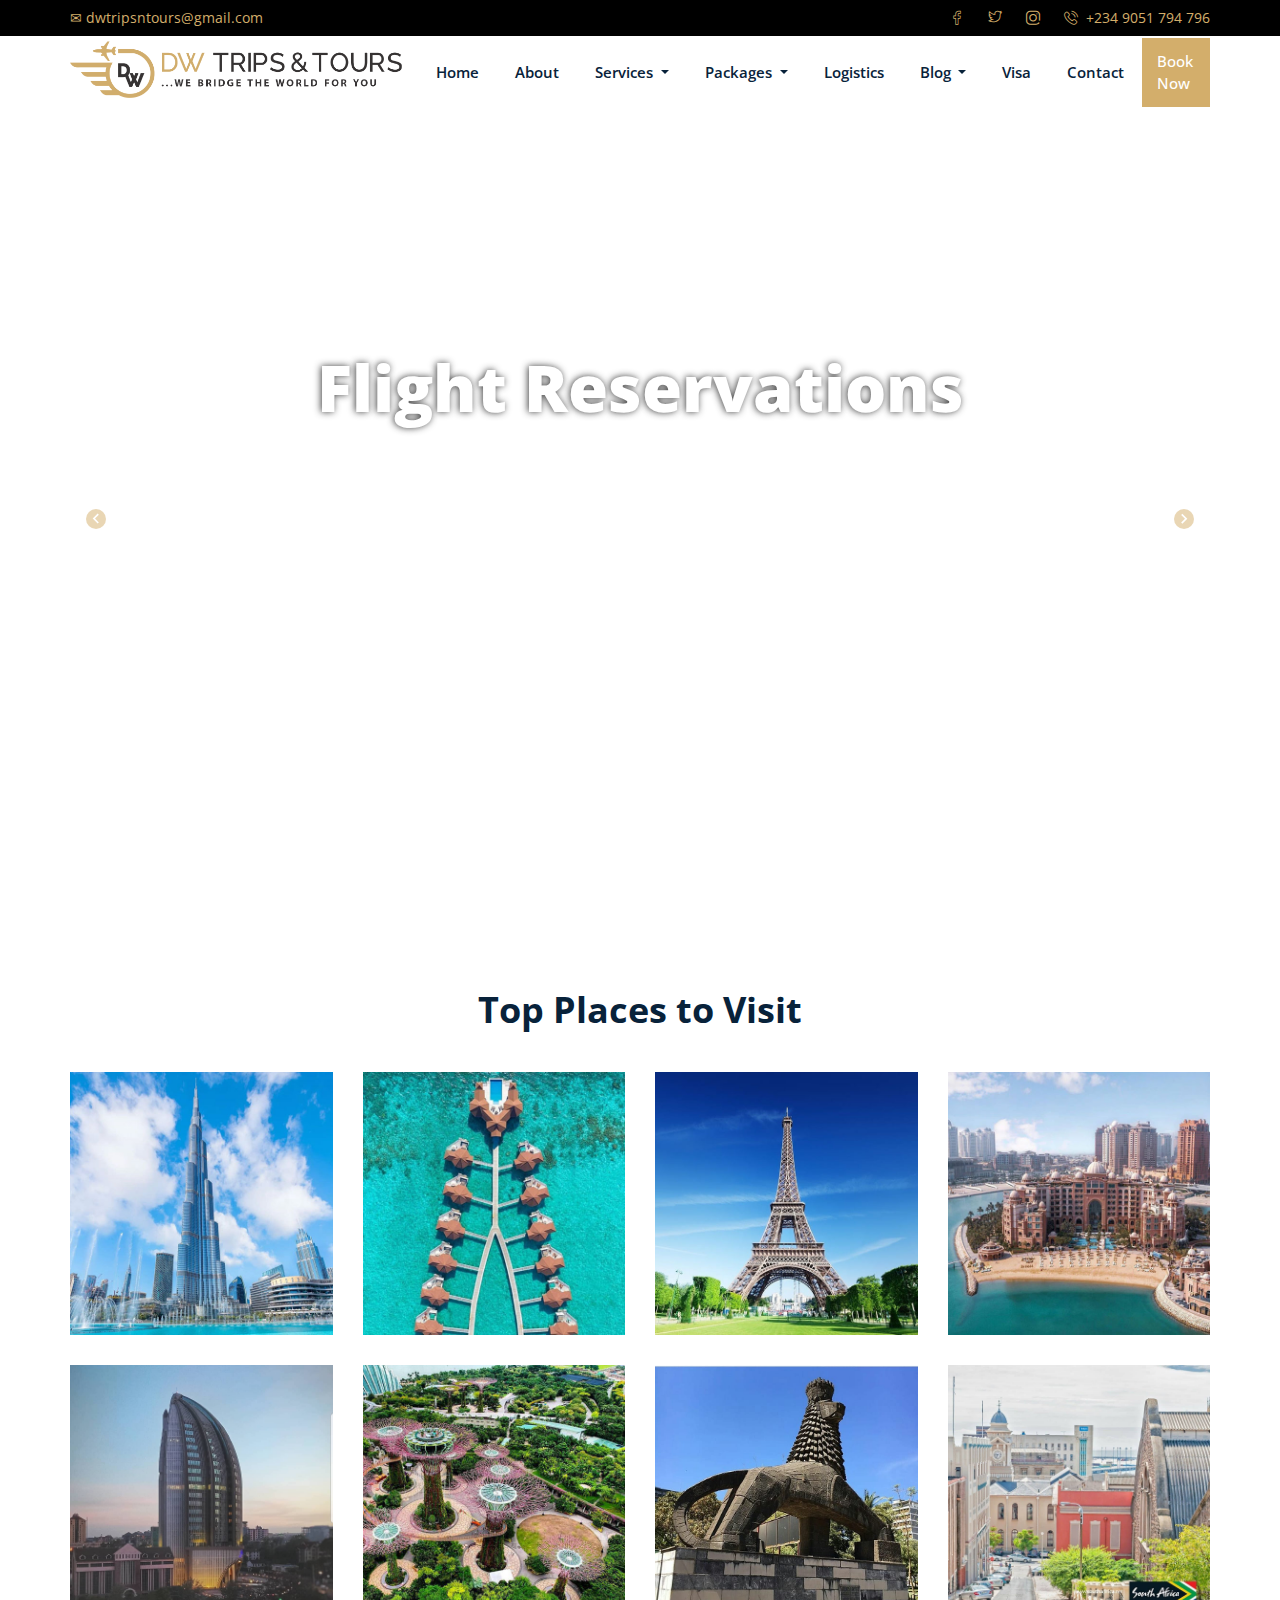
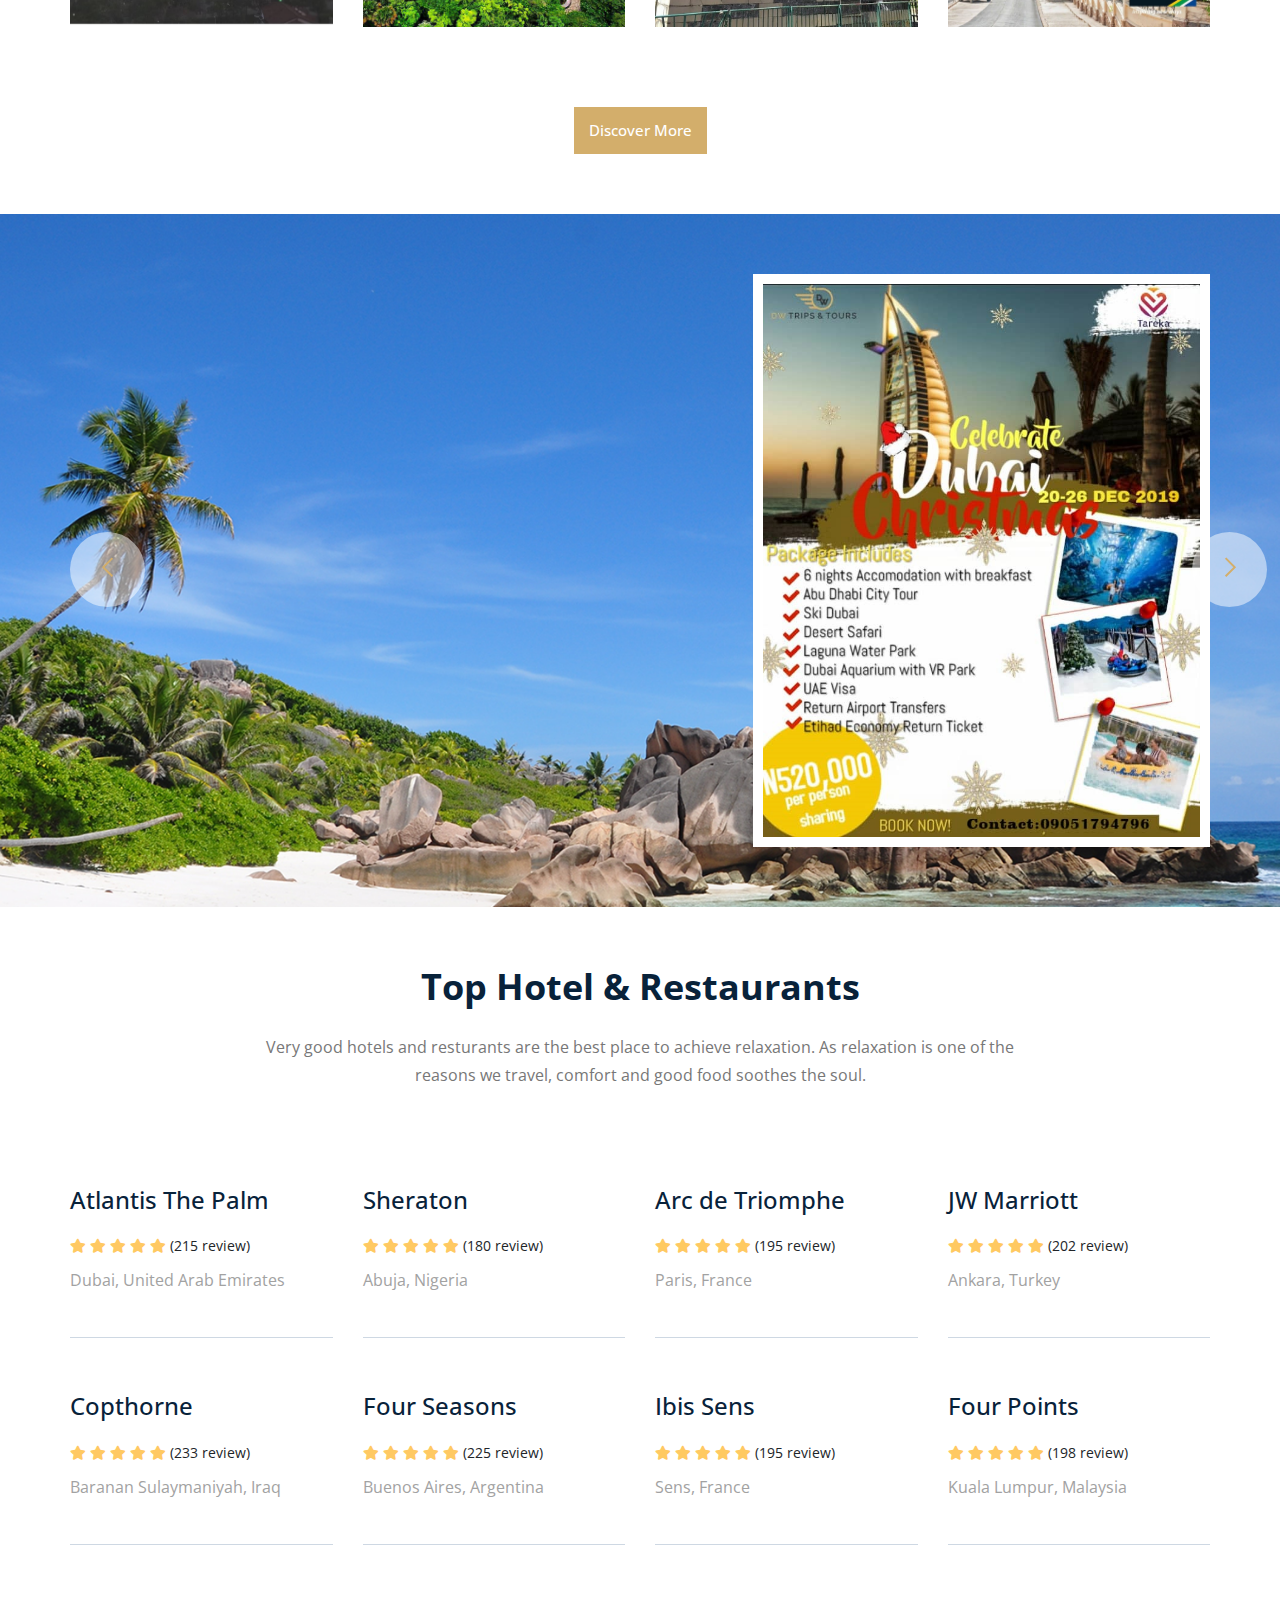
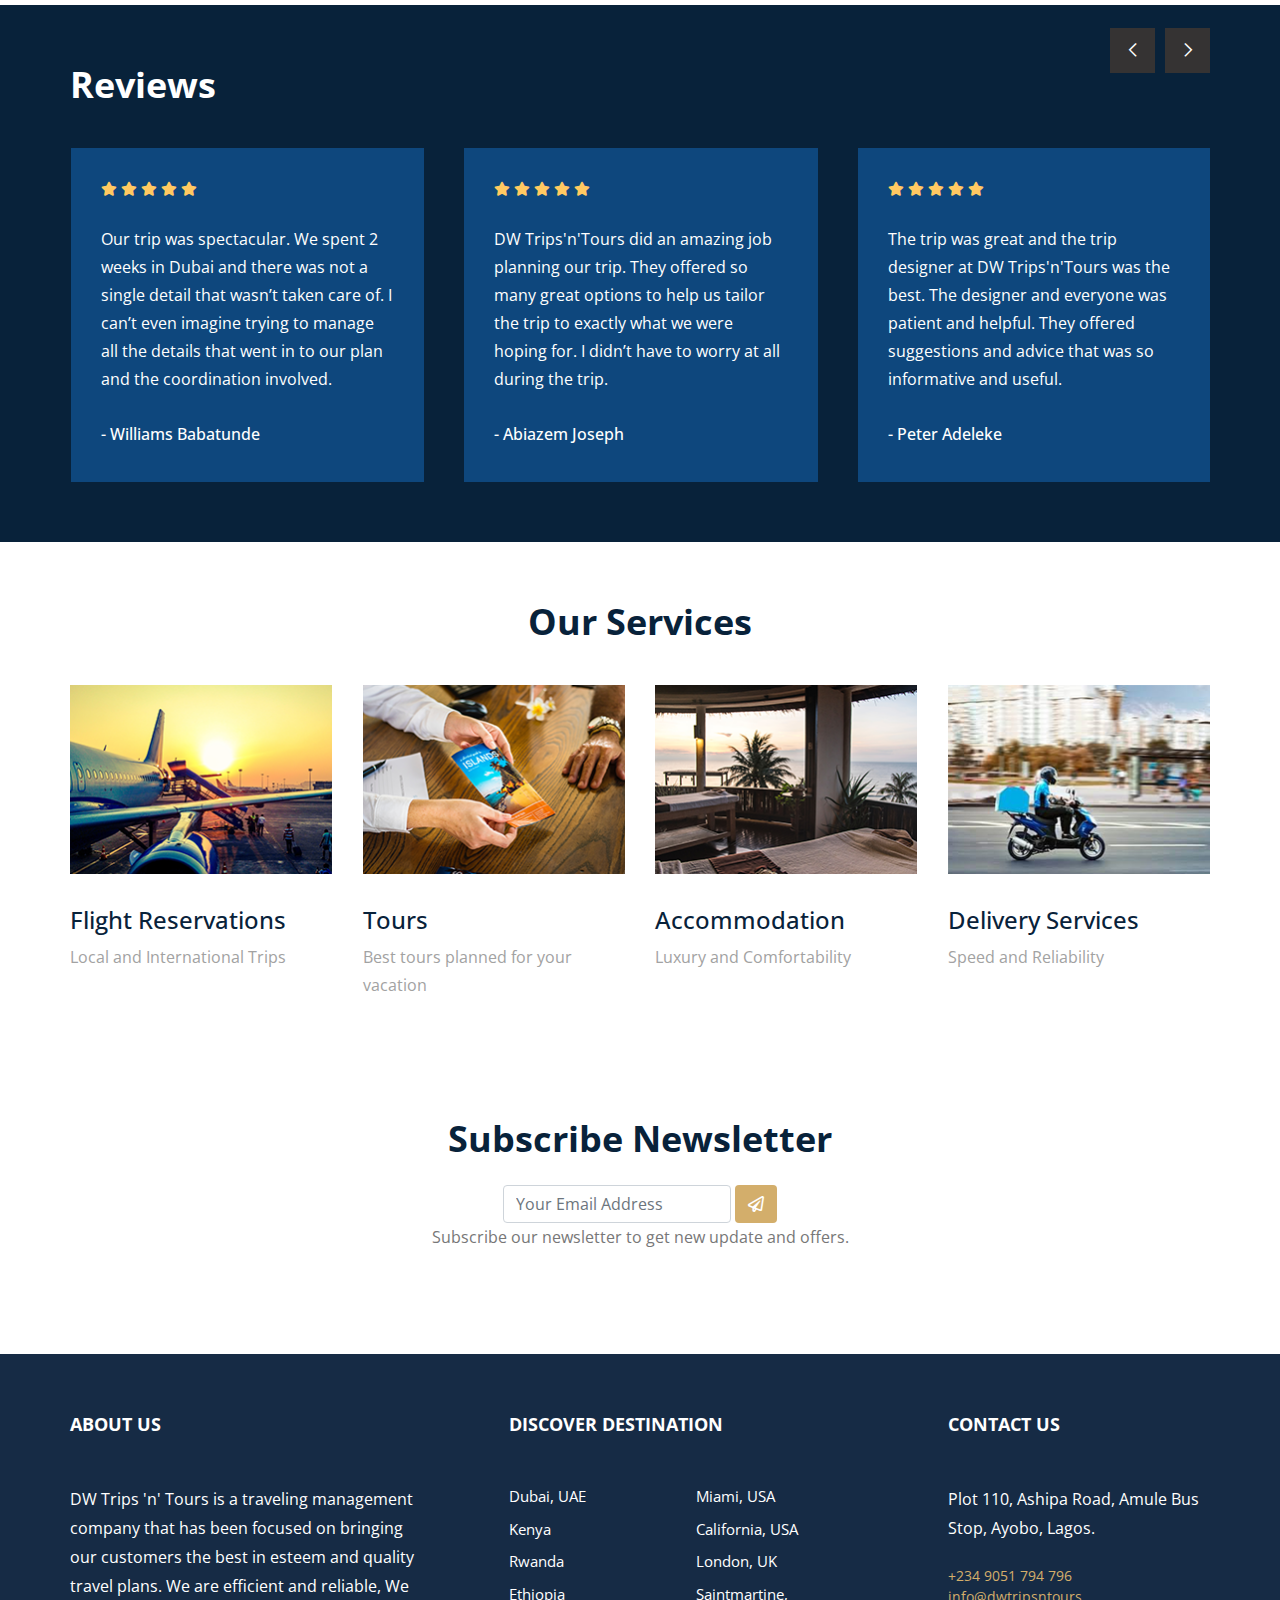
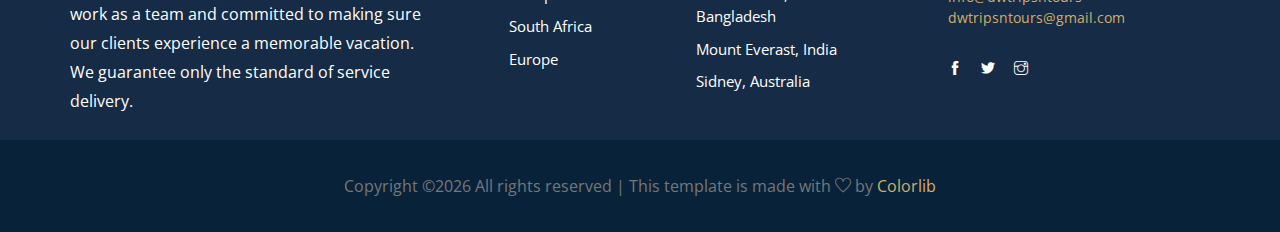
==== commit 429ca2b5: "Update for services in the nav bar" ====
--- a/index.html
+++ b/index.html
@@ -61,7 +61,9 @@
 background-color: #D3AE6B;
 border-radius: 50%;
 }
-
+.demotext {
+color: #fff;
+text-shadow: -1px 0px 7px rgba(46,46,46,0.9);}
 </style>
 </head>
 
@@ -112,17 +114,22 @@
                                         <a class="nav-link" href="about.html">About</a>
                                     </li>
                                     <li class="nav-item dropdown">
-                                        <a class="nav-link dropdown-toggle" href="blog.html" id="navbarDropdown"
+                                        <a class="nav-link dropdown-toggle" href="services.html" id="navbarDropdown"
                                             role="button" data-toggle="dropdown" aria-haspopup="true"
                                             aria-expanded="false">
                                             Services
                                         </a>                                        
                                         <div class="dropdown-menu" aria-labelledby="navbarDropdown">
-                                            <a class="dropdown-item" href="top_place.html">Top Places to Visit</a>        
-                                            <a class="dropdown-item" href="#">Holiday packages</a>
-                                            <a class="dropdown-item" href="#">Xmas packages</a>
-                                            <a class="dropdown-item" href="#">Easter packages</a>                       
-                                            <a class="dropdown-item" href="#">Honeymoon packages</a> 
+                                            <a class="dropdown-item" href="services.html">Services</a> 
+                                            <a class="dropdown-item" href="#">Flight Reservations (Local & Intl)</a>
+                                            <a class="dropdown-item" href="#">Visa Assistance</a>
+                                            <a class="dropdown-item" href="#">Tours</a>
+                                            <a class="dropdown-item" href="#">Hotel Reservations</a>           
+                                            <a class="dropdown-item" href="#">Holiday Packages</a>
+                                            <a class="dropdown-item" href="#">Transfers</a>        
+                                            <a class="dropdown-item" href="#">Passport Application</a>
+                                            <a class="dropdown-item" href="#">Travel Insurance</a>
+                                            <a class="dropdown-item" href="#">Logistics</a>
                                         </div>                                          
                                     </li>                                    
                                     <li class="nav-item dropdown">
@@ -179,6 +186,7 @@
         <li data-target="#carousel-example-1z" data-slide-to="1"></li>
         <li data-target="#carousel-example-1z" data-slide-to="2"></li>
         <li data-target="#carousel-example-1z" data-slide-to="3"></li>
+        <li data-target="#carousel-example-1z" data-slide-to="4"></li>
     </ol>
     <!--/.Indicators-->
 
@@ -196,7 +204,7 @@
                             <div class="justify-content-center align-items-center text-center white-text mx-5 wow fadeIn">
                                 <div class="banner_text text-center">
                                     <div class="banner_text_iner">
-                                        <h1> Flight Reservations</h1>
+                                        <h1 class="demotext"> Flight Reservations</h1>
                                     </div>
                                 </div>
                             </div>
@@ -220,7 +228,7 @@
                             <div class="justify-content-center align-items-center text-center white-text mx-5 wow fadeIn">
                                 <div class="banner_text text-center">
                                     <div class="banner_text_iner">
-                                        <h1> Airport Services</h1>
+                                        <h1 class="demotext"> Airport Services</h1>
                                     </div>
                                 </div>
                             </div>
@@ -244,7 +252,7 @@
                             <div class="justify-content-center align-items-center text-center white-text mx-5 wow fadeIn">
                                 <div class="banner_text text-center">
                                     <div class="banner_text_iner">
-                                        <h1> Exclusive Holiday</h1>
+                                        <h1 class="demotext"> Exclusive Holiday</h1>
                                     </div>
                                 </div>
                             </div>
@@ -268,7 +276,7 @@
                             <div class="justify-content-center align-items-center text-center white-text mx-5 wow fadeIn">
                                 <div class="banner_text text-center">
                                     <div class="banner_text_iner">
-                                        <h1> Hotel Deals</h1>
+                                        <h1 class="demotext"> Hotel Deals</h1>
                                     </div>
                                 </div>
                             </div>
@@ -280,6 +288,30 @@
         </div>
       </div>
       <!--/Forth slide-->
+
+      <!--Fifth slide-->
+      <div class="carousel-item">
+        <div class="view" style="background-image: url('img/img_bg_4.png'); background-repeat: no-repeat; background-size: cover;">
+            <!-- Content -->
+                <!-- banner part start-->
+                <section class="banner_part">
+                    <div class="container">
+                        <div class="row align-items-center justify-content-center">
+                            <div class="justify-content-center align-items-center text-center white-text mx-5 wow fadeIn">
+                                <div class="banner_text text-center">
+                                    <div class="banner_text_iner">
+                                        <h1 class="demotext"> Logistics/Delivery Services</h1>
+                                    </div>
+                                </div>
+                            </div>
+                        </div>
+                    </div>
+                </section>
+                <!-- banner part start-->
+            <!-- Content -->
+        </div>
+      </div>
+      <!--/Fifth slide-->      
     </div>
     <!--/.Slides-->
 
@@ -619,13 +651,14 @@
                 <div class="col-xl-8">
                     <div class="section_tittle text-center">
                         <h2>Top Hotel & Restaurants</h2>
+                        <p>Very good hotels and resturants are the best place to achieve relaxation. As relaxation is one of the reasons we travel, comfort and good food soothes the soul.</p>
                     </div>
                 </div>
             </div>
             <div class="row">
-                <div class="col-lg-4 col-sm-6">
-                    <div class="single_ihotel_list">
-                        <img src="img/ind/industries_1.png" alt="">
+                <div class="col-lg-3 col-sm-6">
+                    <div class="single_ihotel_list">
+                        <img src="img/ind/atlantis_the_palm.png" alt="">
                         <div class="hotel_text_iner">
                             <h3> <a href="#">Atlantis The Palm </a></h3>
                             <div class="place_review">
@@ -634,15 +667,15 @@
                                 <a href="#"><i class="fas fa-star"></i></a>
                                 <a href="#"><i class="fas fa-star"></i></a>
                                 <a href="#"><i class="fas fa-star"></i></a>
-                                <span>(210 review)</span>
+                                <span>(215 review)</span>
                             </div>
                             <p>Dubai, United Arab Emirates</p>
                         </div>
                     </div>
                 </div>
-                <div class="col-lg-4 col-sm-6">
-                    <div class="single_ihotel_list">
-                        <img src="img/ind/industries_2.png" alt="">
+                <div class="col-lg-3 col-sm-6">
+                    <div class="single_ihotel_list">
+                        <img src="img/ind/sheraton.png" alt="">
                         <div class="hotel_text_iner">
                             <h3> <a href="#"> Sheraton </a></h3>
                             <div class="place_review">
@@ -651,15 +684,15 @@
                                 <a href="#"><i class="fas fa-star"></i></a>
                                 <a href="#"><i class="fas fa-star"></i></a>
                                 <a href="#"><i class="fas fa-star"></i></a>
-                                <span>(210 review)</span>
+                                <span>(180 review)</span>
                             </div>
                             <p>Abuja, Nigeria</p>
                         </div>
                     </div>
                 </div>
-                <div class="col-lg-4 col-sm-6">
-                    <div class="single_ihotel_list">
-                        <img src="img/ind/industries_3.png" alt="">
+                <div class="col-lg-3 col-sm-6">
+                    <div class="single_ihotel_list">
+                        <img src="img/ind/arc_de_triomphe.png" alt="">
                         <div class="hotel_text_iner">
                             <h3> <a href="#"> Arc de Triomphe </a></h3>
                             <div class="place_review">
@@ -668,13 +701,98 @@
                                 <a href="#"><i class="fas fa-star"></i></a>
                                 <a href="#"><i class="fas fa-star"></i></a>
                                 <a href="#"><i class="fas fa-star"></i></a>
-                                <span>(210 review)</span>
+                                <span>(195 review)</span>
                             </div>
                             <p>Paris, France</p>
                         </div>
                     </div>
                 </div>
-            </div>
+                <div class="col-lg-3 col-sm-6">
+                    <div class="single_ihotel_list">
+                        <img src="img/ind/jw_marriott.png" alt="">
+                        <div class="hotel_text_iner">
+                            <h3> <a href="#">JW Marriott </a></h3>
+                            <div class="place_review">
+                                <a href="#"><i class="fas fa-star"></i></a>
+                                <a href="#"><i class="fas fa-star"></i></a>
+                                <a href="#"><i class="fas fa-star"></i></a>
+                                <a href="#"><i class="fas fa-star"></i></a>
+                                <a href="#"><i class="fas fa-star"></i></a>
+                                <span>(202 review)</span>
+                            </div>
+                            <p>Ankara, Turkey</p>
+                        </div>
+                    </div>
+                </div>
+                <div class="col-lg-3 col-sm-6">
+                    <div class="single_ihotel_list">
+                        <img src="img/ind/copthorne.png" alt="">
+                        <div class="hotel_text_iner">
+                            <h3> <a href="#"> Copthorne </a></h3>
+                            <div class="place_review">
+                                <a href="#"><i class="fas fa-star"></i></a>
+                                <a href="#"><i class="fas fa-star"></i></a>
+                                <a href="#"><i class="fas fa-star"></i></a>
+                                <a href="#"><i class="fas fa-star"></i></a>
+                                <a href="#"><i class="fas fa-star"></i></a>
+                                <span>(233 review)</span>
+                            </div>
+                            <p>Baranan Sulaymaniyah, Iraq</p>
+                        </div>
+                    </div>
+                </div>
+                <div class="col-lg-3 col-sm-6">
+                    <div class="single_ihotel_list">
+                        <img src="img/ind/four_seasons.png" alt="">
+                        <div class="hotel_text_iner">
+                            <h3> <a href="#">Four Seasons </a></h3>
+                            <div class="place_review">
+                                <a href="#"><i class="fas fa-star"></i></a>
+                                <a href="#"><i class="fas fa-star"></i></a>
+                                <a href="#"><i class="fas fa-star"></i></a>
+                                <a href="#"><i class="fas fa-star"></i></a>
+                                <a href="#"><i class="fas fa-star"></i></a>
+                                <span>(225 review)</span>
+                            </div>
+                            <p>Buenos Aires, Argentina </p>
+                        </div>
+                    </div>
+                </div>
+                <div class="col-lg-3 col-sm-6">
+                    <div class="single_ihotel_list">
+                        <img src="img/ind/ibis_sens.png" alt="">
+                        <div class="hotel_text_iner">
+                            <h3> <a href="#"> Ibis Sens </a></h3>
+                            <div class="place_review">
+                                <a href="#"><i class="fas fa-star"></i></a>
+                                <a href="#"><i class="fas fa-star"></i></a>
+                                <a href="#"><i class="fas fa-star"></i></a>
+                                <a href="#"><i class="fas fa-star"></i></a>
+                                <a href="#"><i class="fas fa-star"></i></a>
+                                <span>(195 review)</span>
+                            </div>
+                            <p>Sens, France</p>
+                        </div>
+                    </div>
+                </div>
+                <div class="col-lg-3 col-sm-6">
+                    <div class="single_ihotel_list">
+                        <img src="img/ind/four_points.png" alt="">
+                        <div class="hotel_text_iner">
+                            <h3> <a href="#"> Four Points </a></h3>
+                            <div class="place_review">
+                                <a href="#"><i class="fas fa-star"></i></a>
+                                <a href="#"><i class="fas fa-star"></i></a>
+                                <a href="#"><i class="fas fa-star"></i></a>
+                                <a href="#"><i class="fas fa-star"></i></a>
+                                <a href="#"><i class="fas fa-star"></i></a>
+                                <span>(198 review)</span>
+                            </div>
+                            <p>Kuala Lumpur, Malaysia</p>
+                        </div>
+                    </div>
+                </div>
+            </div>                
         </div>
     </section>
     <!--::industries end::-->
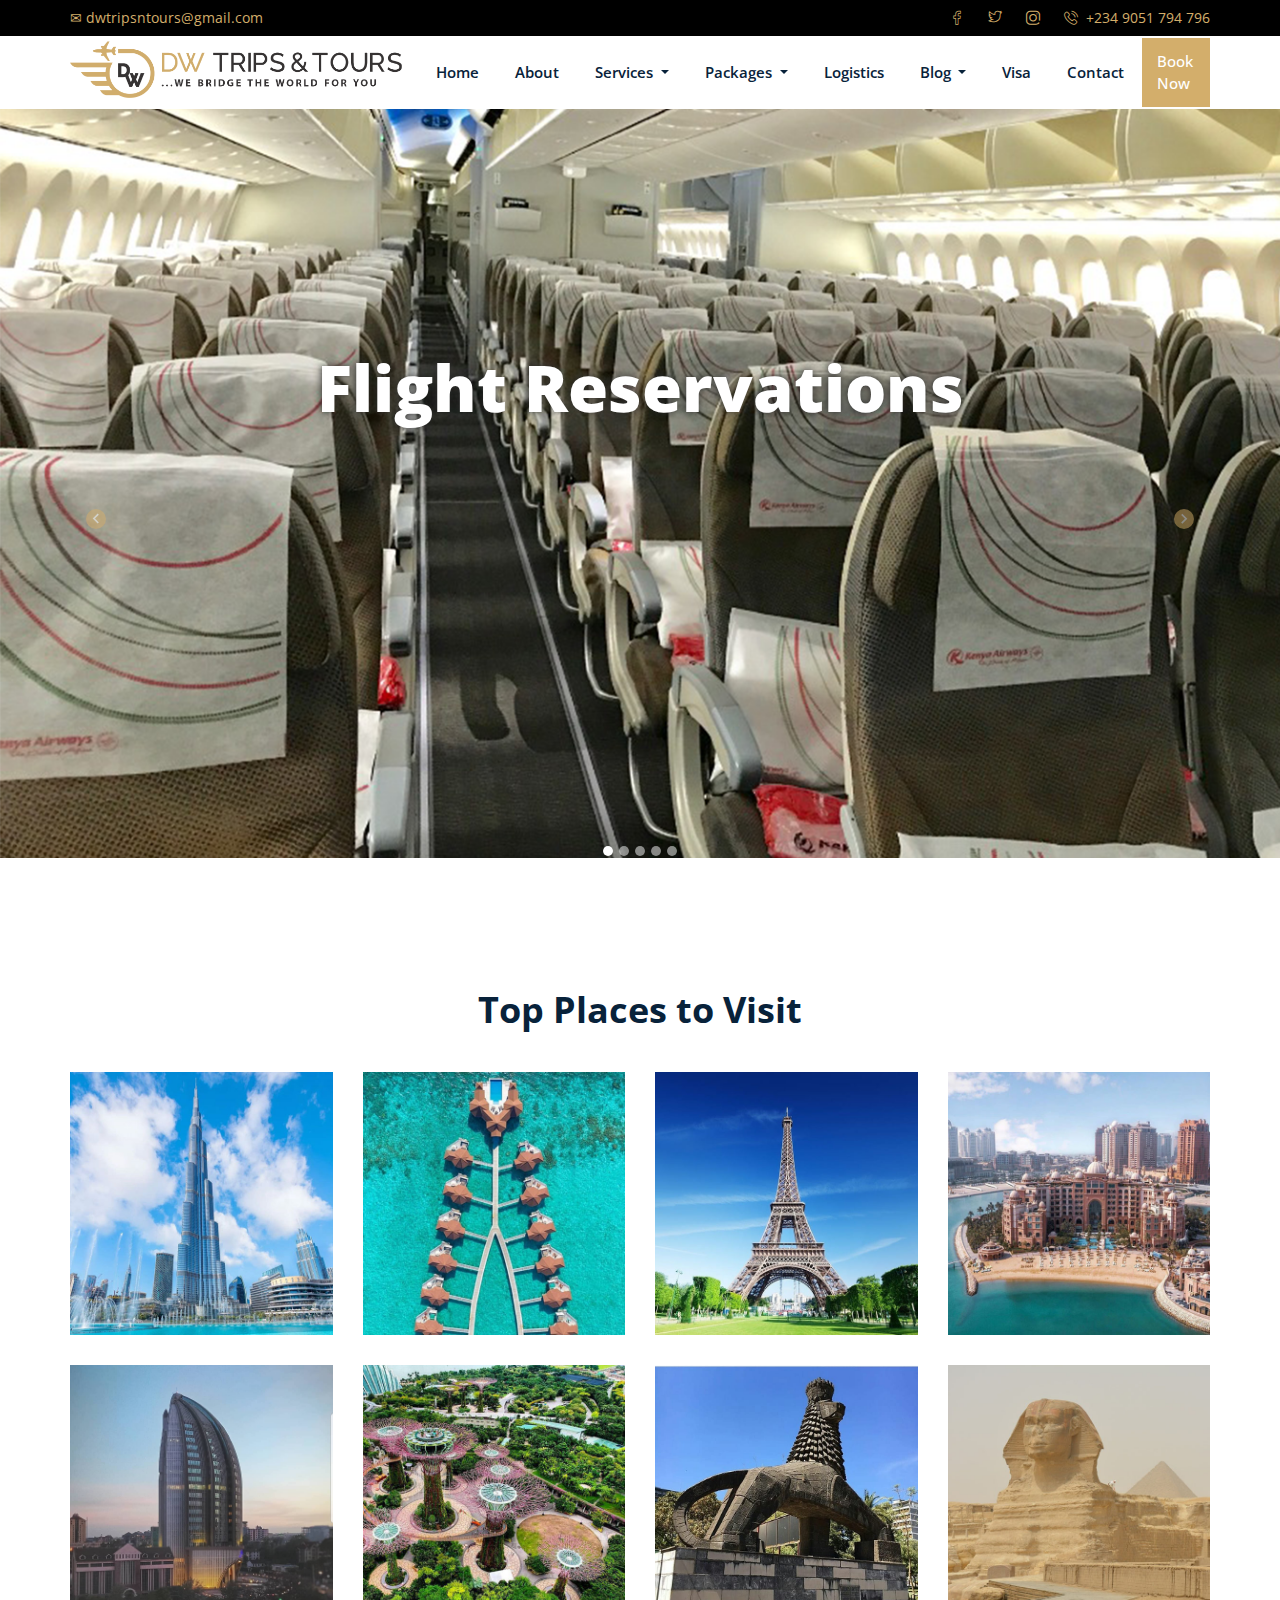
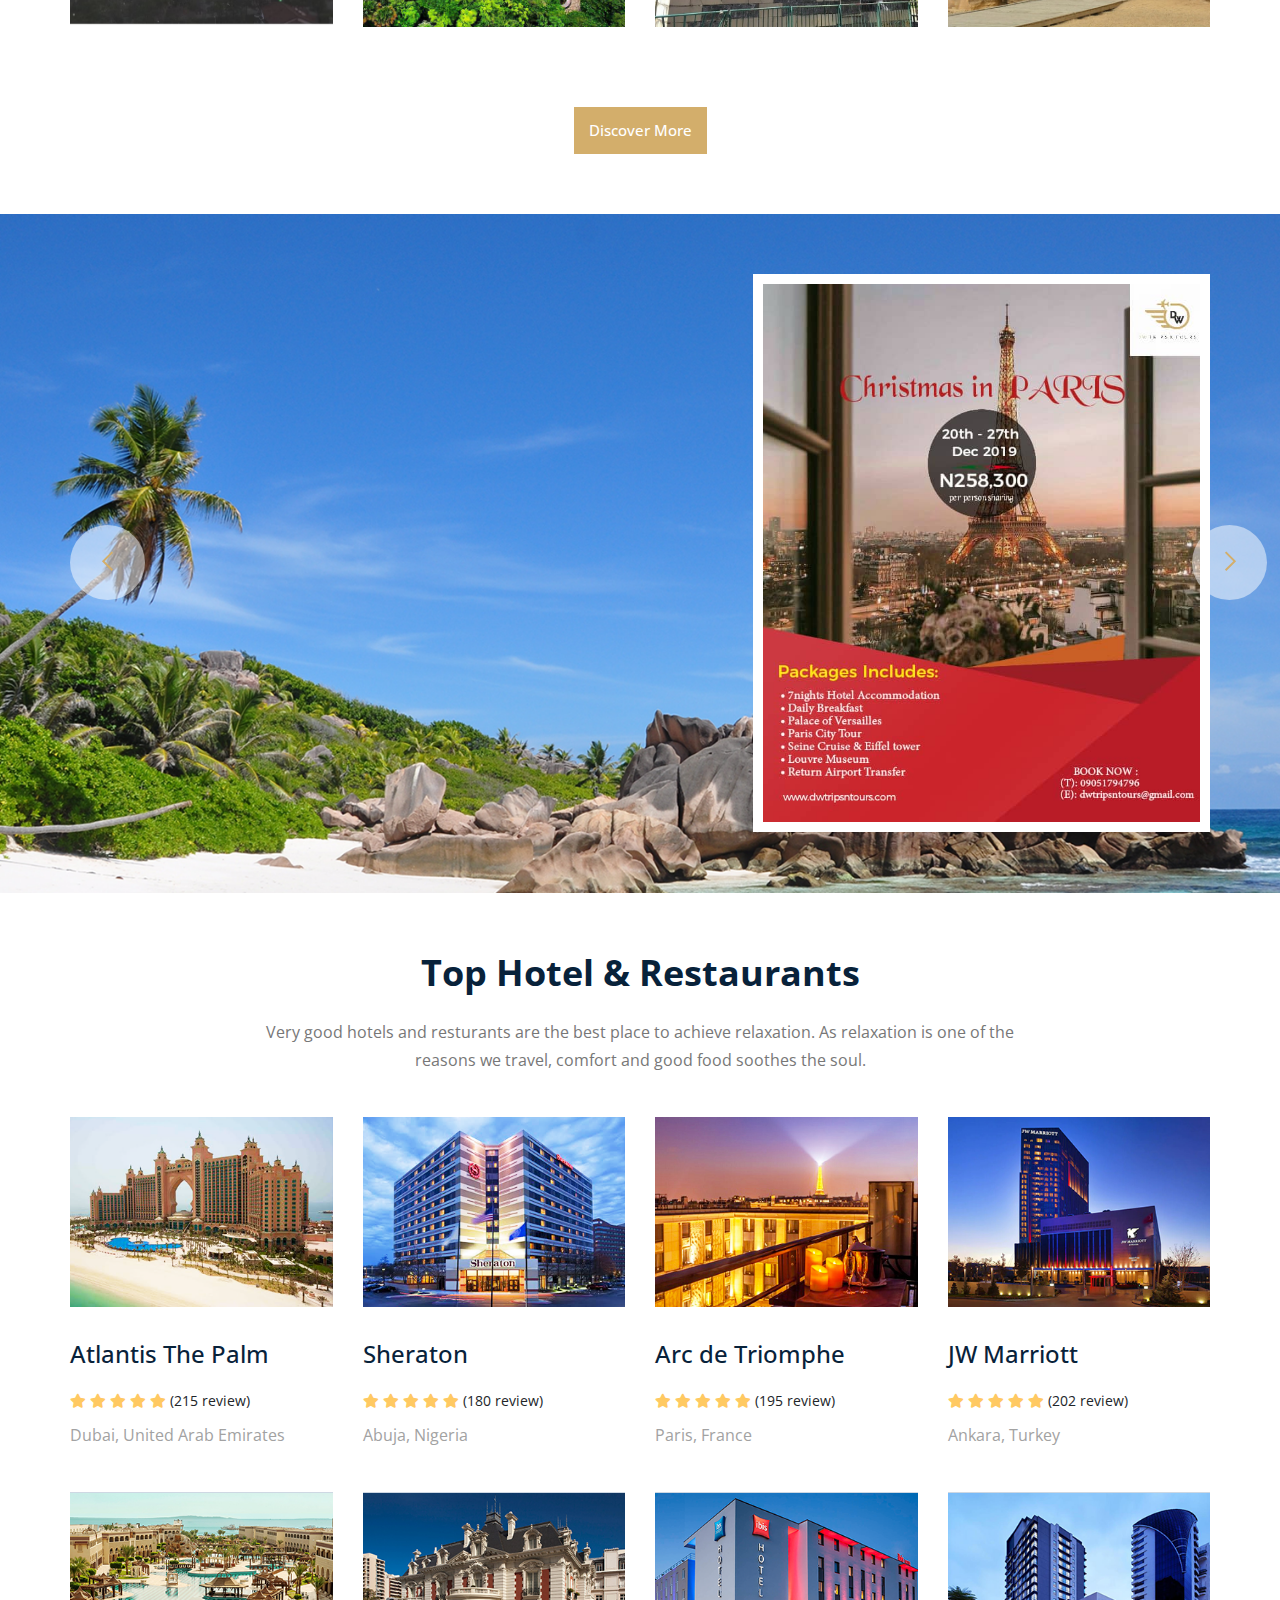
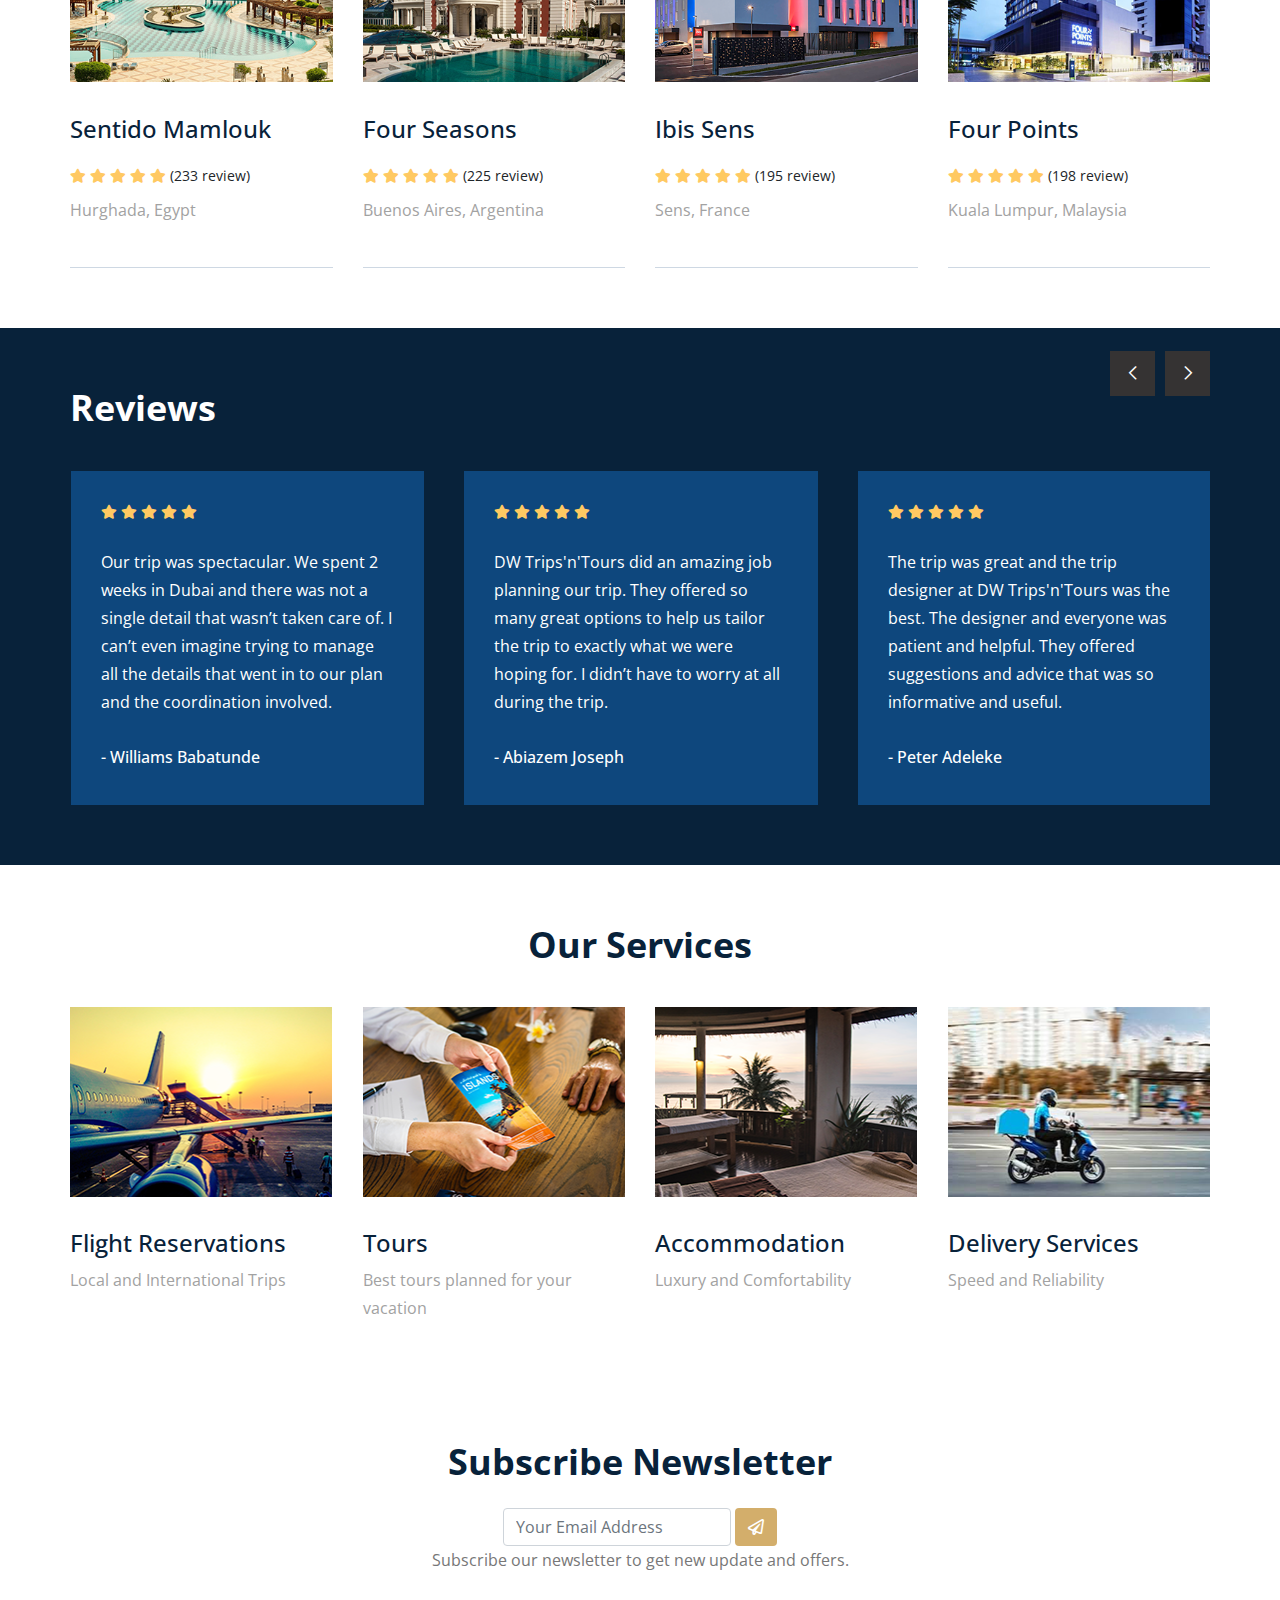
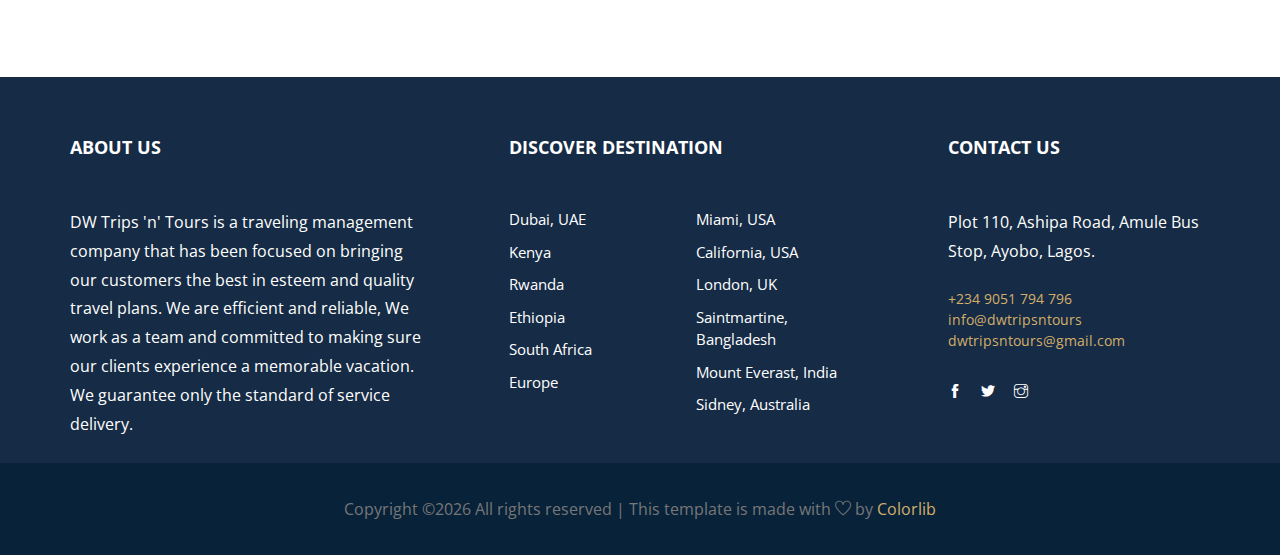
==== commit b591ee26: "html update" ====
--- a/index.html
+++ b/index.html
@@ -70,7 +70,6 @@
 
 <body>
 
-
    <!--::header part start::-->
    <header class="main_menu">
         <div class="sub_menu">
@@ -121,15 +120,15 @@
                                         </a>                                        
                                         <div class="dropdown-menu" aria-labelledby="navbarDropdown">
                                             <a class="dropdown-item" href="services.html">Services</a> 
-                                            <a class="dropdown-item" href="#">Flight Reservations (Local & Intl)</a>
-                                            <a class="dropdown-item" href="#">Visa Assistance</a>
+                                            <a class="dropdown-item" href="#Flight_Reservations">Flight Reservations (Local & Intl)</a>
+                                            <a class="dropdown-item" href="#visa">Visa Assistance</a>
                                             <a class="dropdown-item" href="#">Tours</a>
-                                            <a class="dropdown-item" href="#">Hotel Reservations</a>           
+                                            <a class="dropdown-item" href="#Accommodation">Hotel Reservations</a>           
                                             <a class="dropdown-item" href="#">Holiday Packages</a>
-                                            <a class="dropdown-item" href="#">Transfers</a>        
+                                            <a class="dropdown-item" href="#Transfer">Transfers</a>        
                                             <a class="dropdown-item" href="#">Passport Application</a>
                                             <a class="dropdown-item" href="#">Travel Insurance</a>
-                                            <a class="dropdown-item" href="#">Logistics</a>
+                                            <a class="dropdown-item" href="#Logistics">Logistics</a>
                                         </div>                                          
                                     </li>                                    
                                     <li class="nav-item dropdown">
@@ -139,9 +138,9 @@
                                             Packages
                                         </a>                                        
                                         <div class="dropdown-menu" aria-labelledby="navbarDropdown">
-                                            <a class="dropdown-item" href="top_place">Top Places to Visit</a>        
+                                            <a class="dropdown-item" href="top_place.html">Top Places to Visit</a> 
+                                            <a class="dropdown-item" href="xmas_packages.html">Xmas packages</a>
                                             <a class="dropdown-item" href="#">Holiday packages</a>
-                                            <a class="dropdown-item" href="#">Xmas packages</a>
                                             <a class="dropdown-item" href="#">Easter packages</a>                       
                                             <a class="dropdown-item" href="#">Honeymoon packages</a> 
                                         </div>                                          
@@ -486,12 +485,12 @@
                 </div>
                 <div class="col-lg-3 col-md-3">
                     <div class="single_place">
-                        <img src="img/top_place/sa.jpg" alt="">
+                        <img src="img/top_place/egypt.jpg" alt="">
                         <div class="hover_Text d-flex align-items-end justify-content-between">
                             <div class="hover_text_iner">
                                 <a href="contact.html" class="place_btn">travel</a>
-                                <h3>South Africa</h3>
-                                <p>South Africa</p>
+                                <h3>Egypt</h3>
+                                <p>Egypt</p>
                                 <div class="place_review">
                                     <a href="#"><i class="fas fa-star"></i></a>
                                     <a href="#"><i class="fas fa-star"></i></a>
@@ -521,7 +520,7 @@
                                 <div class="col-lg-5 col-md-5">
                                     <div class="event_slider_content">
                                         <div class="about_img">
-                                            <img src="img/flyers/f01.png" alt="#">
+                                            <img src="img/flyers/f0.jpg" alt="#">
                                         </div>
                                     </div>
                                 </div>
@@ -532,7 +531,7 @@
                                 <div class="col-lg-5 col-md-5">
                                     <div class="event_slider_content">
                                         <div class="about_img">
-                                            <img src="img/flyers/f0.jpg" alt="#">
+                                            <img src="img/flyers/f1.jpg" alt="#">
                                         </div>
                                     </div>
                                 </div>
@@ -625,18 +624,7 @@
                                     </div>
                                 </div>
                             </div>
-                        </div>
-                        <div class="single_event_slider">
-                            <div class="row justify-content-end">
-                                <div class="col-lg-5 col-md-5">
-                                    <div class="event_slider_content">
-                                        <div class="about_img">
-                                            <img src="img/flyers/f10.jpg" alt="#">
-                                        </div>
-                                    </div>
-                                </div>
-                            </div>
-                        </div>                                                                                                                    
+                        </div>              
                     </div>
                 </div>
             </div>
@@ -726,9 +714,9 @@
                 </div>
                 <div class="col-lg-3 col-sm-6">
                     <div class="single_ihotel_list">
-                        <img src="img/ind/copthorne.png" alt="">
+                        <img src="img/ind/sentido_mamlouk_palace.png" alt="">
                         <div class="hotel_text_iner">
-                            <h3> <a href="#"> Copthorne </a></h3>
+                            <h3> <a href="#"> Sentido Mamlouk </a></h3>
                             <div class="place_review">
                                 <a href="#"><i class="fas fa-star"></i></a>
                                 <a href="#"><i class="fas fa-star"></i></a>
@@ -737,7 +725,7 @@
                                 <a href="#"><i class="fas fa-star"></i></a>
                                 <span>(233 review)</span>
                             </div>
-                            <p>Baranan Sulaymaniyah, Iraq</p>
+                            <p>Hurghada, Egypt</p>
                         </div>
                     </div>
                 </div>
--- a/fontawesome/css/all.min.css
+++ b/fontawesome/css/all.min.css
@@ -1 +1 @@
-.fa,.fab,.fal,.far,.fas{-moz-osx-font-smoothing:grayscale;-webkit-font-smoothing:antialiased;display:inline-block;font-style:normal;font-variant:normal;text-rendering:auto;line-height:1}.fa-lg{font-size:1.33333em;line-height:.75em;vertical-align:-.0667em}.fa-xs{font-size:.75em}.fa-sm{font-size:.875em}.fa-1x{font-size:1em}.fa-2x{font-size:2em}.fa-3x{font-size:3em}.fa-4x{font-size:4em}.fa-5x{font-size:5em}.fa-6x{font-size:6em}.fa-7x{font-size:7em}.fa-8x{font-size:8em}.fa-9x{font-size:9em}.fa-10x{font-size:10em}.fa-fw{text-align:center;width:1.25em}.fa-ul{list-style-type:none;margin-left:2.5em;padding-left:0}.fa-ul>li{position:relative}.fa-li{left:-2em;position:absolute;text-align:center;width:2em;line-height:inherit}.fa-border{border:.08em solid #eee;border-radius:.1em;padding:.2em .25em .15em}.fa-pull-left{float:left}.fa-pull-right{float:right}.fa.fa-pull-left,.fab.fa-pull-left,.fal.fa-pull-left,.far.fa-pull-left,.fas.fa-pull-left{margin-right:.3em}.fa.fa-pull-right,.fab.fa-pull-right,.fal.fa-pull-right,.far.fa-pull-right,.fas.fa-pull-right{margin-left:.3em}.fa-spin{animation:fa-spin 2s infinite linear}.fa-pulse{animation:fa-spin 1s infinite steps(8)}@keyframes fa-spin{0%{transform:rotate(0deg)}to{transform:rotate(1turn)}}.fa-rotate-90{-ms-filter:"progid:DXImageTransform.Microsoft.BasicImage(rotation=1)";transform:rotate(90deg)}.fa-rotate-180{-ms-filter:"progid:DXImageTransform.Microsoft.BasicImage(rotation=2)";transform:rotate(180deg)}.fa-rotate-270{-ms-filter:"progid:DXImageTransform.Microsoft.BasicImage(rotation=3)";transform:rotate(270deg)}.fa-flip-horizontal{-ms-filter:"progid:DXImageTransform.Microsoft.BasicImage(rotation=0, mirror=1)";transform:scaleX(-1)}.fa-flip-vertical{transform:scaleY(-1)}.fa-flip-horizontal.fa-flip-vertical,.fa-flip-vertical{-ms-filter:"progid:DXImageTransform.Microsoft.BasicImage(rotation=2, mirror=1)"}.fa-flip-horizontal.fa-flip-vertical{transform:scale(-1)}:root .fa-flip-horizontal,:root .fa-flip-vertical,:root .fa-rotate-90,:root .fa-rotate-180,:root .fa-rotate-270{filter:none}.fa-stack{display:inline-block;height:2em;line-height:2em;position:relative;vertical-align:middle;width:2.5em}.fa-stack-1x,.fa-stack-2x{left:0;position:absolute;text-align:center;width:100%}.fa-stack-1x{line-height:inherit}.fa-stack-2x{font-size:2em}.fa-inverse{color:#fff}.fa-500px:before{content:"\f26e"}.fa-accessible-icon:before{content:"\f368"}.fa-accusoft:before{content:"\f369"}.fa-acquisitions-incorporated:before{content:"\f6af"}.fa-ad:before{content:"\f641"}.fa-address-book:before{content:"\f2b9"}.fa-address-card:before{content:"\f2bb"}.fa-adjust:before{content:"\f042"}.fa-adn:before{content:"\f170"}.fa-adobe:before{content:"\f778"}.fa-adversal:before{content:"\f36a"}.fa-affiliatetheme:before{content:"\f36b"}.fa-air-freshener:before{content:"\f5d0"}.fa-algolia:before{content:"\f36c"}.fa-align-center:before{content:"\f037"}.fa-align-justify:before{content:"\f039"}.fa-align-left:before{content:"\f036"}.fa-align-right:before{content:"\f038"}.fa-alipay:before{content:"\f642"}.fa-allergies:before{content:"\f461"}.fa-amazon:before{content:"\f270"}.fa-amazon-pay:before{content:"\f42c"}.fa-ambulance:before{content:"\f0f9"}.fa-american-sign-language-interpreting:before{content:"\f2a3"}.fa-amilia:before{content:"\f36d"}.fa-anchor:before{content:"\f13d"}.fa-android:before{content:"\f17b"}.fa-angellist:before{content:"\f209"}.fa-angle-double-down:before{content:"\f103"}.fa-angle-double-left:before{content:"\f100"}.fa-angle-double-right:before{content:"\f101"}.fa-angle-double-up:before{content:"\f102"}.fa-angle-down:before{content:"\f107"}.fa-angle-left:before{content:"\f104"}.fa-angle-right:before{content:"\f105"}.fa-angle-up:before{content:"\f106"}.fa-angry:before{content:"\f556"}.fa-angrycreative:before{content:"\f36e"}.fa-angular:before{content:"\f420"}.fa-ankh:before{content:"\f644"}.fa-app-store:before{content:"\f36f"}.fa-app-store-ios:before{content:"\f370"}.fa-apper:before{content:"\f371"}.fa-apple:before{content:"\f179"}.fa-apple-alt:before{content:"\f5d1"}.fa-apple-pay:before{content:"\f415"}.fa-archive:before{content:"\f187"}.fa-archway:before{content:"\f557"}.fa-arrow-alt-circle-down:before{content:"\f358"}.fa-arrow-alt-circle-left:before{content:"\f359"}.fa-arrow-alt-circle-right:before{content:"\f35a"}.fa-arrow-alt-circle-up:before{content:"\f35b"}.fa-arrow-circle-down:before{content:"\f0ab"}.fa-arrow-circle-left:before{content:"\f0a8"}.fa-arrow-circle-right:before{content:"\f0a9"}.fa-arrow-circle-up:before{content:"\f0aa"}.fa-arrow-down:before{content:"\f063"}.fa-arrow-left:before{content:"\f060"}.fa-arrow-right:before{content:"\f061"}.fa-arrow-up:before{content:"\f062"}.fa-arrows-alt:before{content:"\f0b2"}.fa-arrows-alt-h:before{content:"\f337"}.fa-arrows-alt-v:before{content:"\f338"}.fa-artstation:before{content:"\f77a"}.fa-assistive-listening-systems:before{content:"\f2a2"}.fa-asterisk:before{content:"\f069"}.fa-asymmetrik:before{content:"\f372"}.fa-at:before{content:"\f1fa"}.fa-atlas:before{content:"\f558"}.fa-atlassian:before{content:"\f77b"}.fa-atom:before{content:"\f5d2"}.fa-audible:before{content:"\f373"}.fa-audio-description:before{content:"\f29e"}.fa-autoprefixer:before{content:"\f41c"}.fa-avianex:before{content:"\f374"}.fa-aviato:before{content:"\f421"}.fa-award:before{content:"\f559"}.fa-aws:before{content:"\f375"}.fa-baby:before{content:"\f77c"}.fa-baby-carriage:before{content:"\f77d"}.fa-backspace:before{content:"\f55a"}.fa-backward:before{content:"\f04a"}.fa-balance-scale:before{content:"\f24e"}.fa-ban:before{content:"\f05e"}.fa-band-aid:before{content:"\f462"}.fa-bandcamp:before{content:"\f2d5"}.fa-barcode:before{content:"\f02a"}.fa-bars:before{content:"\f0c9"}.fa-baseball-ball:before{content:"\f433"}.fa-basketball-ball:before{content:"\f434"}.fa-bath:before{content:"\f2cd"}.fa-battery-empty:before{content:"\f244"}.fa-battery-full:before{content:"\f240"}.fa-battery-half:before{content:"\f242"}.fa-battery-quarter:before{content:"\f243"}.fa-battery-three-quarters:before{content:"\f241"}.fa-bed:before{content:"\f236"}.fa-beer:before{content:"\f0fc"}.fa-behance:before{content:"\f1b4"}.fa-behance-square:before{content:"\f1b5"}.fa-bell:before{content:"\f0f3"}.fa-bell-slash:before{content:"\f1f6"}.fa-bezier-curve:before{content:"\f55b"}.fa-bible:before{content:"\f647"}.fa-bicycle:before{content:"\f206"}.fa-bimobject:before{content:"\f378"}.fa-binoculars:before{content:"\f1e5"}.fa-biohazard:before{content:"\f780"}.fa-birthday-cake:before{content:"\f1fd"}.fa-bitbucket:before{content:"\f171"}.fa-bitcoin:before{content:"\f379"}.fa-bity:before{content:"\f37a"}.fa-black-tie:before{content:"\f27e"}.fa-blackberry:before{content:"\f37b"}.fa-blender:before{content:"\f517"}.fa-blender-phone:before{content:"\f6b6"}.fa-blind:before{content:"\f29d"}.fa-blog:before{content:"\f781"}.fa-blogger:before{content:"\f37c"}.fa-blogger-b:before{content:"\f37d"}.fa-bluetooth:before{content:"\f293"}.fa-bluetooth-b:before{content:"\f294"}.fa-bold:before{content:"\f032"}.fa-bolt:before{content:"\f0e7"}.fa-bomb:before{content:"\f1e2"}.fa-bone:before{content:"\f5d7"}.fa-bong:before{content:"\f55c"}.fa-book:before{content:"\f02d"}.fa-book-dead:before{content:"\f6b7"}.fa-book-open:before{content:"\f518"}.fa-book-reader:before{content:"\f5da"}.fa-bookmark:before{content:"\f02e"}.fa-bowling-ball:before{content:"\f436"}.fa-box:before{content:"\f466"}.fa-box-open:before{content:"\f49e"}.fa-boxes:before{content:"\f468"}.fa-braille:before{content:"\f2a1"}.fa-brain:before{content:"\f5dc"}.fa-briefcase:before{content:"\f0b1"}.fa-briefcase-medical:before{content:"\f469"}.fa-broadcast-tower:before{content:"\f519"}.fa-broom:before{content:"\f51a"}.fa-brush:before{content:"\f55d"}.fa-btc:before{content:"\f15a"}.fa-bug:before{content:"\f188"}.fa-building:before{content:"\f1ad"}.fa-bullhorn:before{content:"\f0a1"}.fa-bullseye:before{content:"\f140"}.fa-burn:before{content:"\f46a"}.fa-buromobelexperte:before{content:"\f37f"}.fa-bus:before{content:"\f207"}.fa-bus-alt:before{content:"\f55e"}.fa-business-time:before{content:"\f64a"}.fa-buysellads:before{content:"\f20d"}.fa-calculator:before{content:"\f1ec"}.fa-calendar:before{content:"\f133"}.fa-calendar-alt:before{content:"\f073"}.fa-calendar-check:before{content:"\f274"}.fa-calendar-day:before{content:"\f783"}.fa-calendar-minus:before{content:"\f272"}.fa-calendar-plus:before{content:"\f271"}.fa-calendar-times:before{content:"\f273"}.fa-calendar-week:before{content:"\f784"}.fa-camera:before{content:"\f030"}.fa-camera-retro:before{content:"\f083"}.fa-campground:before{content:"\f6bb"}.fa-canadian-maple-leaf:before{content:"\f785"}.fa-candy-cane:before{content:"\f786"}.fa-cannabis:before{content:"\f55f"}.fa-capsules:before{content:"\f46b"}.fa-car:before{content:"\f1b9"}.fa-car-alt:before{content:"\f5de"}.fa-car-battery:before{content:"\f5df"}.fa-car-crash:before{content:"\f5e1"}.fa-car-side:before{content:"\f5e4"}.fa-caret-down:before{content:"\f0d7"}.fa-caret-left:before{content:"\f0d9"}.fa-caret-right:before{content:"\f0da"}.fa-caret-square-down:before{content:"\f150"}.fa-caret-square-left:before{content:"\f191"}.fa-caret-square-right:before{content:"\f152"}.fa-caret-square-up:before{content:"\f151"}.fa-caret-up:before{content:"\f0d8"}.fa-carrot:before{content:"\f787"}.fa-cart-arrow-down:before{content:"\f218"}.fa-cart-plus:before{content:"\f217"}.fa-cash-register:before{content:"\f788"}.fa-cat:before{content:"\f6be"}.fa-cc-amazon-pay:before{content:"\f42d"}.fa-cc-amex:before{content:"\f1f3"}.fa-cc-apple-pay:before{content:"\f416"}.fa-cc-diners-club:before{content:"\f24c"}.fa-cc-discover:before{content:"\f1f2"}.fa-cc-jcb:before{content:"\f24b"}.fa-cc-mastercard:before{content:"\f1f1"}.fa-cc-paypal:before{content:"\f1f4"}.fa-cc-stripe:before{content:"\f1f5"}.fa-cc-visa:before{content:"\f1f0"}.fa-centercode:before{content:"\f380"}.fa-centos:before{content:"\f789"}.fa-certificate:before{content:"\f0a3"}.fa-chair:before{content:"\f6c0"}.fa-chalkboard:before{content:"\f51b"}.fa-chalkboard-teacher:before{content:"\f51c"}.fa-charging-station:before{content:"\f5e7"}.fa-chart-area:before{content:"\f1fe"}.fa-chart-bar:before{content:"\f080"}.fa-chart-line:before{content:"\f201"}.fa-chart-pie:before{content:"\f200"}.fa-check:before{content:"\f00c"}.fa-check-circle:before{content:"\f058"}.fa-check-double:before{content:"\f560"}.fa-check-square:before{content:"\f14a"}.fa-chess:before{content:"\f439"}.fa-chess-bishop:before{content:"\f43a"}.fa-chess-board:before{content:"\f43c"}.fa-chess-king:before{content:"\f43f"}.fa-chess-knight:before{content:"\f441"}.fa-chess-pawn:before{content:"\f443"}.fa-chess-queen:before{content:"\f445"}.fa-chess-rook:before{content:"\f447"}.fa-chevron-circle-down:before{content:"\f13a"}.fa-chevron-circle-left:before{content:"\f137"}.fa-chevron-circle-right:before{content:"\f138"}.fa-chevron-circle-up:before{content:"\f139"}.fa-chevron-down:before{content:"\f078"}.fa-chevron-left:before{content:"\f053"}.fa-chevron-right:before{content:"\f054"}.fa-chevron-up:before{content:"\f077"}.fa-child:before{content:"\f1ae"}.fa-chrome:before{content:"\f268"}.fa-church:before{content:"\f51d"}.fa-circle:before{content:"\f111"}.fa-circle-notch:before{content:"\f1ce"}.fa-city:before{content:"\f64f"}.fa-clipboard:before{content:"\f328"}.fa-clipboard-check:before{content:"\f46c"}.fa-clipboard-list:before{content:"\f46d"}.fa-clock:before{content:"\f017"}.fa-clone:before{content:"\f24d"}.fa-closed-captioning:before{content:"\f20a"}.fa-cloud:before{content:"\f0c2"}.fa-cloud-download-alt:before{content:"\f381"}.fa-cloud-meatball:before{content:"\f73b"}.fa-cloud-moon:before{content:"\f6c3"}.fa-cloud-moon-rain:before{content:"\f73c"}.fa-cloud-rain:before{content:"\f73d"}.fa-cloud-showers-heavy:before{content:"\f740"}.fa-cloud-sun:before{content:"\f6c4"}.fa-cloud-sun-rain:before{content:"\f743"}.fa-cloud-upload-alt:before{content:"\f382"}.fa-cloudscale:before{content:"\f383"}.fa-cloudsmith:before{content:"\f384"}.fa-cloudversify:before{content:"\f385"}.fa-cocktail:before{content:"\f561"}.fa-code:before{content:"\f121"}.fa-code-branch:before{content:"\f126"}.fa-codepen:before{content:"\f1cb"}.fa-codiepie:before{content:"\f284"}.fa-coffee:before{content:"\f0f4"}.fa-cog:before{content:"\f013"}.fa-cogs:before{content:"\f085"}.fa-coins:before{content:"\f51e"}.fa-columns:before{content:"\f0db"}.fa-comment:before{content:"\f075"}.fa-comment-alt:before{content:"\f27a"}.fa-comment-dollar:before{content:"\f651"}.fa-comment-dots:before{content:"\f4ad"}.fa-comment-slash:before{content:"\f4b3"}.fa-comments:before{content:"\f086"}.fa-comments-dollar:before{content:"\f653"}.fa-compact-disc:before{content:"\f51f"}.fa-compass:before{content:"\f14e"}.fa-compress:before{content:"\f066"}.fa-compress-arrows-alt:before{content:"\f78c"}.fa-concierge-bell:before{content:"\f562"}.fa-confluence:before{content:"\f78d"}.fa-connectdevelop:before{content:"\f20e"}.fa-contao:before{content:"\f26d"}.fa-cookie:before{content:"\f563"}.fa-cookie-bite:before{content:"\f564"}.fa-copy:before{content:"\f0c5"}.fa-copyright:before{content:"\f1f9"}.fa-couch:before{content:"\f4b8"}.fa-cpanel:before{content:"\f388"}.fa-creative-commons:before{content:"\f25e"}.fa-creative-commons-by:before{content:"\f4e7"}.fa-creative-commons-nc:before{content:"\f4e8"}.fa-creative-commons-nc-eu:before{content:"\f4e9"}.fa-creative-commons-nc-jp:before{content:"\f4ea"}.fa-creative-commons-nd:before{content:"\f4eb"}.fa-creative-commons-pd:before{content:"\f4ec"}.fa-creative-commons-pd-alt:before{content:"\f4ed"}.fa-creative-commons-remix:before{content:"\f4ee"}.fa-creative-commons-sa:before{content:"\f4ef"}.fa-creative-commons-sampling:before{content:"\f4f0"}.fa-creative-commons-sampling-plus:before{content:"\f4f1"}.fa-creative-commons-share:before{content:"\f4f2"}.fa-creative-commons-zero:before{content:"\f4f3"}.fa-credit-card:before{content:"\f09d"}.fa-critical-role:before{content:"\f6c9"}.fa-crop:before{content:"\f125"}.fa-crop-alt:before{content:"\f565"}.fa-cross:before{content:"\f654"}.fa-crosshairs:before{content:"\f05b"}.fa-crow:before{content:"\f520"}.fa-crown:before{content:"\f521"}.fa-css3:before{content:"\f13c"}.fa-css3-alt:before{content:"\f38b"}.fa-cube:before{content:"\f1b2"}.fa-cubes:before{content:"\f1b3"}.fa-cut:before{content:"\f0c4"}.fa-cuttlefish:before{content:"\f38c"}.fa-d-and-d:before{content:"\f38d"}.fa-d-and-d-beyond:before{content:"\f6ca"}.fa-dashcube:before{content:"\f210"}.fa-database:before{content:"\f1c0"}.fa-deaf:before{content:"\f2a4"}.fa-delicious:before{content:"\f1a5"}.fa-democrat:before{content:"\f747"}.fa-deploydog:before{content:"\f38e"}.fa-deskpro:before{content:"\f38f"}.fa-desktop:before{content:"\f108"}.fa-dev:before{content:"\f6cc"}.fa-deviantart:before{content:"\f1bd"}.fa-dharmachakra:before{content:"\f655"}.fa-dhl:before{content:"\f790"}.fa-diagnoses:before{content:"\f470"}.fa-diaspora:before{content:"\f791"}.fa-dice:before{content:"\f522"}.fa-dice-d20:before{content:"\f6cf"}.fa-dice-d6:before{content:"\f6d1"}.fa-dice-five:before{content:"\f523"}.fa-dice-four:before{content:"\f524"}.fa-dice-one:before{content:"\f525"}.fa-dice-six:before{content:"\f526"}.fa-dice-three:before{content:"\f527"}.fa-dice-two:before{content:"\f528"}.fa-digg:before{content:"\f1a6"}.fa-digital-ocean:before{content:"\f391"}.fa-digital-tachograph:before{content:"\f566"}.fa-directions:before{content:"\f5eb"}.fa-discord:before{content:"\f392"}.fa-discourse:before{content:"\f393"}.fa-divide:before{content:"\f529"}.fa-dizzy:before{content:"\f567"}.fa-dna:before{content:"\f471"}.fa-dochub:before{content:"\f394"}.fa-docker:before{content:"\f395"}.fa-dog:before{content:"\f6d3"}.fa-dollar-sign:before{content:"\f155"}.fa-dolly:before{content:"\f472"}.fa-dolly-flatbed:before{content:"\f474"}.fa-donate:before{content:"\f4b9"}.fa-door-closed:before{content:"\f52a"}.fa-door-open:before{content:"\f52b"}.fa-dot-circle:before{content:"\f192"}.fa-dove:before{content:"\f4ba"}.fa-download:before{content:"\f019"}.fa-draft2digital:before{content:"\f396"}.fa-drafting-compass:before{content:"\f568"}.fa-dragon:before{content:"\f6d5"}.fa-draw-polygon:before{content:"\f5ee"}.fa-dribbble:before{content:"\f17d"}.fa-dribbble-square:before{content:"\f397"}.fa-dropbox:before{content:"\f16b"}.fa-drum:before{content:"\f569"}.fa-drum-steelpan:before{content:"\f56a"}.fa-drumstick-bite:before{content:"\f6d7"}.fa-drupal:before{content:"\f1a9"}.fa-dumbbell:before{content:"\f44b"}.fa-dumpster:before{content:"\f793"}.fa-dumpster-fire:before{content:"\f794"}.fa-dungeon:before{content:"\f6d9"}.fa-dyalog:before{content:"\f399"}.fa-earlybirds:before{content:"\f39a"}.fa-ebay:before{content:"\f4f4"}.fa-edge:before{content:"\f282"}.fa-edit:before{content:"\f044"}.fa-eject:before{content:"\f052"}.fa-elementor:before{content:"\f430"}.fa-ellipsis-h:before{content:"\f141"}.fa-ellipsis-v:before{content:"\f142"}.fa-ello:before{content:"\f5f1"}.fa-ember:before{content:"\f423"}.fa-empire:before{content:"\f1d1"}.fa-envelope:before{content:"\f0e0"}.fa-envelope-open:before{content:"\f2b6"}.fa-envelope-open-text:before{content:"\f658"}.fa-envelope-square:before{content:"\f199"}.fa-envira:before{content:"\f299"}.fa-equals:before{content:"\f52c"}.fa-eraser:before{content:"\f12d"}.fa-erlang:before{content:"\f39d"}.fa-ethereum:before{content:"\f42e"}.fa-ethernet:before{content:"\f796"}.fa-etsy:before{content:"\f2d7"}.fa-euro-sign:before{content:"\f153"}.fa-exchange-alt:before{content:"\f362"}.fa-exclamation:before{content:"\f12a"}.fa-exclamation-circle:before{content:"\f06a"}.fa-exclamation-triangle:before{content:"\f071"}.fa-expand:before{content:"\f065"}.fa-expand-arrows-alt:before{content:"\f31e"}.fa-expeditedssl:before{content:"\f23e"}.fa-external-link-alt:before{content:"\f35d"}.fa-external-link-square-alt:before{content:"\f360"}.fa-eye:before{content:"\f06e"}.fa-eye-dropper:before{content:"\f1fb"}.fa-eye-slash:before{content:"\f070"}.fa-facebook:before{content:"\f09a"}.fa-facebook-f:before{content:"\f39e"}.fa-facebook-messenger:before{content:"\f39f"}.fa-facebook-square:before{content:"\f082"}.fa-fantasy-flight-games:before{content:"\f6dc"}.fa-fast-backward:before{content:"\f049"}.fa-fast-forward:before{content:"\f050"}.fa-fax:before{content:"\f1ac"}.fa-feather:before{content:"\f52d"}.fa-feather-alt:before{content:"\f56b"}.fa-fedex:before{content:"\f797"}.fa-fedora:before{content:"\f798"}.fa-female:before{content:"\f182"}.fa-fighter-jet:before{content:"\f0fb"}.fa-figma:before{content:"\f799"}.fa-file:before{content:"\f15b"}.fa-file-alt:before{content:"\f15c"}.fa-file-archive:before{content:"\f1c6"}.fa-file-audio:before{content:"\f1c7"}.fa-file-code:before{content:"\f1c9"}.fa-file-contract:before{content:"\f56c"}.fa-file-csv:before{content:"\f6dd"}.fa-file-download:before{content:"\f56d"}.fa-file-excel:before{content:"\f1c3"}.fa-file-export:before{content:"\f56e"}.fa-file-image:before{content:"\f1c5"}.fa-file-import:before{content:"\f56f"}.fa-file-invoice:before{content:"\f570"}.fa-file-invoice-dollar:before{content:"\f571"}.fa-file-medical:before{content:"\f477"}.fa-file-medical-alt:before{content:"\f478"}.fa-file-pdf:before{content:"\f1c1"}.fa-file-powerpoint:before{content:"\f1c4"}.fa-file-prescription:before{content:"\f572"}.fa-file-signature:before{content:"\f573"}.fa-file-upload:before{content:"\f574"}.fa-file-video:before{content:"\f1c8"}.fa-file-word:before{content:"\f1c2"}.fa-fill:before{content:"\f575"}.fa-fill-drip:before{content:"\f576"}.fa-film:before{content:"\f008"}.fa-filter:before{content:"\f0b0"}.fa-fingerprint:before{content:"\f577"}.fa-fire:before{content:"\f06d"}.fa-fire-alt:before{content:"\f7e4"}.fa-fire-extinguisher:before{content:"\f134"}.fa-firefox:before{content:"\f269"}.fa-first-aid:before{content:"\f479"}.fa-first-order:before{content:"\f2b0"}.fa-first-order-alt:before{content:"\f50a"}.fa-firstdraft:before{content:"\f3a1"}.fa-fish:before{content:"\f578"}.fa-fist-raised:before{content:"\f6de"}.fa-flag:before{content:"\f024"}.fa-flag-checkered:before{content:"\f11e"}.fa-flag-usa:before{content:"\f74d"}.fa-flask:before{content:"\f0c3"}.fa-flickr:before{content:"\f16e"}.fa-flipboard:before{content:"\f44d"}.fa-flushed:before{content:"\f579"}.fa-fly:before{content:"\f417"}.fa-folder:before{content:"\f07b"}.fa-folder-minus:before{content:"\f65d"}.fa-folder-open:before{content:"\f07c"}.fa-folder-plus:before{content:"\f65e"}.fa-font:before{content:"\f031"}.fa-font-awesome:before{content:"\f2b4"}.fa-font-awesome-alt:before{content:"\f35c"}.fa-font-awesome-flag:before{content:"\f425"}.fa-font-awesome-logo-full:before{content:"\f4e6"}.fa-fonticons:before{content:"\f280"}.fa-fonticons-fi:before{content:"\f3a2"}.fa-football-ball:before{content:"\f44e"}.fa-fort-awesome:before{content:"\f286"}.fa-fort-awesome-alt:before{content:"\f3a3"}.fa-forumbee:before{content:"\f211"}.fa-forward:before{content:"\f04e"}.fa-foursquare:before{content:"\f180"}.fa-free-code-camp:before{content:"\f2c5"}.fa-freebsd:before{content:"\f3a4"}.fa-frog:before{content:"\f52e"}.fa-frown:before{content:"\f119"}.fa-frown-open:before{content:"\f57a"}.fa-fulcrum:before{content:"\f50b"}.fa-funnel-dollar:before{content:"\f662"}.fa-futbol:before{content:"\f1e3"}.fa-galactic-republic:before{content:"\f50c"}.fa-galactic-senate:before{content:"\f50d"}.fa-gamepad:before{content:"\f11b"}.fa-gas-pump:before{content:"\f52f"}.fa-gavel:before{content:"\f0e3"}.fa-gem:before{content:"\f3a5"}.fa-genderless:before{content:"\f22d"}.fa-get-pocket:before{content:"\f265"}.fa-gg:before{content:"\f260"}.fa-gg-circle:before{content:"\f261"}.fa-ghost:before{content:"\f6e2"}.fa-gift:before{content:"\f06b"}.fa-gifts:before{content:"\f79c"}.fa-git:before{content:"\f1d3"}.fa-git-square:before{content:"\f1d2"}.fa-github:before{content:"\f09b"}.fa-github-alt:before{content:"\f113"}.fa-github-square:before{content:"\f092"}.fa-gitkraken:before{content:"\f3a6"}.fa-gitlab:before{content:"\f296"}.fa-gitter:before{content:"\f426"}.fa-glass-cheers:before{content:"\f79f"}.fa-glass-martini:before{content:"\f000"}.fa-glass-martini-alt:before{content:"\f57b"}.fa-glass-whiskey:before{content:"\f7a0"}.fa-glasses:before{content:"\f530"}.fa-glide:before{content:"\f2a5"}.fa-glide-g:before{content:"\f2a6"}.fa-globe:before{content:"\f0ac"}.fa-globe-africa:before{content:"\f57c"}.fa-globe-americas:before{content:"\f57d"}.fa-globe-asia:before{content:"\f57e"}.fa-globe-europe:before{content:"\f7a2"}.fa-gofore:before{content:"\f3a7"}.fa-golf-ball:before{content:"\f450"}.fa-goodreads:before{content:"\f3a8"}.fa-goodreads-g:before{content:"\f3a9"}.fa-google:before{content:"\f1a0"}.fa-google-drive:before{content:"\f3aa"}.fa-google-play:before{content:"\f3ab"}.fa-google-plus:before{content:"\f2b3"}.fa-google-plus-g:before{content:"\f0d5"}.fa-google-plus-square:before{content:"\f0d4"}.fa-google-wallet:before{content:"\f1ee"}.fa-gopuram:before{content:"\f664"}.fa-graduation-cap:before{content:"\f19d"}.fa-gratipay:before{content:"\f184"}.fa-grav:before{content:"\f2d6"}.fa-greater-than:before{content:"\f531"}.fa-greater-than-equal:before{content:"\f532"}.fa-grimace:before{content:"\f57f"}.fa-grin:before{content:"\f580"}.fa-grin-alt:before{content:"\f581"}.fa-grin-beam:before{content:"\f582"}.fa-grin-beam-sweat:before{content:"\f583"}.fa-grin-hearts:before{content:"\f584"}.fa-grin-squint:before{content:"\f585"}.fa-grin-squint-tears:before{content:"\f586"}.fa-grin-stars:before{content:"\f587"}.fa-grin-tears:before{content:"\f588"}.fa-grin-tongue:before{content:"\f589"}.fa-grin-tongue-squint:before{content:"\f58a"}.fa-grin-tongue-wink:before{content:"\f58b"}.fa-grin-wink:before{content:"\f58c"}.fa-grip-horizontal:before{content:"\f58d"}.fa-grip-lines:before{content:"\f7a4"}.fa-grip-lines-vertical:before{content:"\f7a5"}.fa-grip-vertical:before{content:"\f58e"}.fa-gripfire:before{content:"\f3ac"}.fa-grunt:before{content:"\f3ad"}.fa-guitar:before{content:"\f7a6"}.fa-gulp:before{content:"\f3ae"}.fa-h-square:before{content:"\f0fd"}.fa-hacker-news:before{content:"\f1d4"}.fa-hacker-news-square:before{content:"\f3af"}.fa-hackerrank:before{content:"\f5f7"}.fa-hammer:before{content:"\f6e3"}.fa-hamsa:before{content:"\f665"}.fa-hand-holding:before{content:"\f4bd"}.fa-hand-holding-heart:before{content:"\f4be"}.fa-hand-holding-usd:before{content:"\f4c0"}.fa-hand-lizard:before{content:"\f258"}.fa-hand-paper:before{content:"\f256"}.fa-hand-peace:before{content:"\f25b"}.fa-hand-point-down:before{content:"\f0a7"}.fa-hand-point-left:before{content:"\f0a5"}.fa-hand-point-right:before{content:"\f0a4"}.fa-hand-point-up:before{content:"\f0a6"}.fa-hand-pointer:before{content:"\f25a"}.fa-hand-rock:before{content:"\f255"}.fa-hand-scissors:before{content:"\f257"}.fa-hand-spock:before{content:"\f259"}.fa-hands:before{content:"\f4c2"}.fa-hands-helping:before{content:"\f4c4"}.fa-handshake:before{content:"\f2b5"}.fa-hanukiah:before{content:"\f6e6"}.fa-hashtag:before{content:"\f292"}.fa-hat-wizard:before{content:"\f6e8"}.fa-haykal:before{content:"\f666"}.fa-hdd:before{content:"\f0a0"}.fa-heading:before{content:"\f1dc"}.fa-headphones:before{content:"\f025"}.fa-headphones-alt:before{content:"\f58f"}.fa-headset:before{content:"\f590"}.fa-heart:before{content:"\f004"}.fa-heart-broken:before{content:"\f7a9"}.fa-heartbeat:before{content:"\f21e"}.fa-helicopter:before{content:"\f533"}.fa-highlighter:before{content:"\f591"}.fa-hiking:before{content:"\f6ec"}.fa-hippo:before{content:"\f6ed"}.fa-hips:before{content:"\f452"}.fa-hire-a-helper:before{content:"\f3b0"}.fa-history:before{content:"\f1da"}.fa-hockey-puck:before{content:"\f453"}.fa-holly-berry:before{content:"\f7aa"}.fa-home:before{content:"\f015"}.fa-hooli:before{content:"\f427"}.fa-hornbill:before{content:"\f592"}.fa-horse:before{content:"\f6f0"}.fa-horse-head:before{content:"\f7ab"}.fa-hospital:before{content:"\f0f8"}.fa-hospital-alt:before{content:"\f47d"}.fa-hospital-symbol:before{content:"\f47e"}.fa-hot-tub:before{content:"\f593"}.fa-hotel:before{content:"\f594"}.fa-hotjar:before{content:"\f3b1"}.fa-hourglass:before{content:"\f254"}.fa-hourglass-end:before{content:"\f253"}.fa-hourglass-half:before{content:"\f252"}.fa-hourglass-start:before{content:"\f251"}.fa-house-damage:before{content:"\f6f1"}.fa-houzz:before{content:"\f27c"}.fa-hryvnia:before{content:"\f6f2"}.fa-html5:before{content:"\f13b"}.fa-hubspot:before{content:"\f3b2"}.fa-i-cursor:before{content:"\f246"}.fa-icicles:before{content:"\f7ad"}.fa-id-badge:before{content:"\f2c1"}.fa-id-card:before{content:"\f2c2"}.fa-id-card-alt:before{content:"\f47f"}.fa-igloo:before{content:"\f7ae"}.fa-image:before{content:"\f03e"}.fa-images:before{content:"\f302"}.fa-imdb:before{content:"\f2d8"}.fa-inbox:before{content:"\f01c"}.fa-indent:before{content:"\f03c"}.fa-industry:before{content:"\f275"}.fa-infinity:before{content:"\f534"}.fa-info:before{content:"\f129"}.fa-info-circle:before{content:"\f05a"}.fa-instagram:before{content:"\f16d"}.fa-intercom:before{content:"\f7af"}.fa-internet-explorer:before{content:"\f26b"}.fa-invision:before{content:"\f7b0"}.fa-ioxhost:before{content:"\f208"}.fa-italic:before{content:"\f033"}.fa-itunes:before{content:"\f3b4"}.fa-itunes-note:before{content:"\f3b5"}.fa-java:before{content:"\f4e4"}.fa-jedi:before{content:"\f669"}.fa-jedi-order:before{content:"\f50e"}.fa-jenkins:before{content:"\f3b6"}.fa-jira:before{content:"\f7b1"}.fa-joget:before{content:"\f3b7"}.fa-joint:before{content:"\f595"}.fa-joomla:before{content:"\f1aa"}.fa-journal-whills:before{content:"\f66a"}.fa-js:before{content:"\f3b8"}.fa-js-square:before{content:"\f3b9"}.fa-jsfiddle:before{content:"\f1cc"}.fa-kaaba:before{content:"\f66b"}.fa-kaggle:before{content:"\f5fa"}.fa-key:before{content:"\f084"}.fa-keybase:before{content:"\f4f5"}.fa-keyboard:before{content:"\f11c"}.fa-keycdn:before{content:"\f3ba"}.fa-khanda:before{content:"\f66d"}.fa-kickstarter:before{content:"\f3bb"}.fa-kickstarter-k:before{content:"\f3bc"}.fa-kiss:before{content:"\f596"}.fa-kiss-beam:before{content:"\f597"}.fa-kiss-wink-heart:before{content:"\f598"}.fa-kiwi-bird:before{content:"\f535"}.fa-korvue:before{content:"\f42f"}.fa-landmark:before{content:"\f66f"}.fa-language:before{content:"\f1ab"}.fa-laptop:before{content:"\f109"}.fa-laptop-code:before{content:"\f5fc"}.fa-laravel:before{content:"\f3bd"}.fa-lastfm:before{content:"\f202"}.fa-lastfm-square:before{content:"\f203"}.fa-laugh:before{content:"\f599"}.fa-laugh-beam:before{content:"\f59a"}.fa-laugh-squint:before{content:"\f59b"}.fa-laugh-wink:before{content:"\f59c"}.fa-layer-group:before{content:"\f5fd"}.fa-leaf:before{content:"\f06c"}.fa-leanpub:before{content:"\f212"}.fa-lemon:before{content:"\f094"}.fa-less:before{content:"\f41d"}.fa-less-than:before{content:"\f536"}.fa-less-than-equal:before{content:"\f537"}.fa-level-down-alt:before{content:"\f3be"}.fa-level-up-alt:before{content:"\f3bf"}.fa-life-ring:before{content:"\f1cd"}.fa-lightbulb:before{content:"\f0eb"}.fa-line:before{content:"\f3c0"}.fa-link:before{content:"\f0c1"}.fa-linkedin:before{content:"\f08c"}.fa-linkedin-in:before{content:"\f0e1"}.fa-linode:before{content:"\f2b8"}.fa-linux:before{content:"\f17c"}.fa-lira-sign:before{content:"\f195"}.fa-list:before{content:"\f03a"}.fa-list-alt:before{content:"\f022"}.fa-list-ol:before{content:"\f0cb"}.fa-list-ul:before{content:"\f0ca"}.fa-location-arrow:before{content:"\f124"}.fa-lock:before{content:"\f023"}.fa-lock-open:before{content:"\f3c1"}.fa-long-arrow-alt-down:before{content:"\f309"}.fa-long-arrow-alt-left:before{content:"\f30a"}.fa-long-arrow-alt-right:before{content:"\f30b"}.fa-long-arrow-alt-up:before{content:"\f30c"}.fa-low-vision:before{content:"\f2a8"}.fa-luggage-cart:before{content:"\f59d"}.fa-lyft:before{content:"\f3c3"}.fa-magento:before{content:"\f3c4"}.fa-magic:before{content:"\f0d0"}.fa-magnet:before{content:"\f076"}.fa-mail-bulk:before{content:"\f674"}.fa-mailchimp:before{content:"\f59e"}.fa-male:before{content:"\f183"}.fa-mandalorian:before{content:"\f50f"}.fa-map:before{content:"\f279"}.fa-map-marked:before{content:"\f59f"}.fa-map-marked-alt:before{content:"\f5a0"}.fa-map-marker:before{content:"\f041"}.fa-map-marker-alt:before{content:"\f3c5"}.fa-map-pin:before{content:"\f276"}.fa-map-signs:before{content:"\f277"}.fa-markdown:before{content:"\f60f"}.fa-marker:before{content:"\f5a1"}.fa-mars:before{content:"\f222"}.fa-mars-double:before{content:"\f227"}.fa-mars-stroke:before{content:"\f229"}.fa-mars-stroke-h:before{content:"\f22b"}.fa-mars-stroke-v:before{content:"\f22a"}.fa-mask:before{content:"\f6fa"}.fa-mastodon:before{content:"\f4f6"}.fa-maxcdn:before{content:"\f136"}.fa-medal:before{content:"\f5a2"}.fa-medapps:before{content:"\f3c6"}.fa-medium:before{content:"\f23a"}.fa-medium-m:before{content:"\f3c7"}.fa-medkit:before{content:"\f0fa"}.fa-medrt:before{content:"\f3c8"}.fa-meetup:before{content:"\f2e0"}.fa-megaport:before{content:"\f5a3"}.fa-meh:before{content:"\f11a"}.fa-meh-blank:before{content:"\f5a4"}.fa-meh-rolling-eyes:before{content:"\f5a5"}.fa-memory:before{content:"\f538"}.fa-mendeley:before{content:"\f7b3"}.fa-menorah:before{content:"\f676"}.fa-mercury:before{content:"\f223"}.fa-meteor:before{content:"\f753"}.fa-microchip:before{content:"\f2db"}.fa-microphone:before{content:"\f130"}.fa-microphone-alt:before{content:"\f3c9"}.fa-microphone-alt-slash:before{content:"\f539"}.fa-microphone-slash:before{content:"\f131"}.fa-microscope:before{content:"\f610"}.fa-microsoft:before{content:"\f3ca"}.fa-minus:before{content:"\f068"}.fa-minus-circle:before{content:"\f056"}.fa-minus-square:before{content:"\f146"}.fa-mitten:before{content:"\f7b5"}.fa-mix:before{content:"\f3cb"}.fa-mixcloud:before{content:"\f289"}.fa-mizuni:before{content:"\f3cc"}.fa-mobile:before{content:"\f10b"}.fa-mobile-alt:before{content:"\f3cd"}.fa-modx:before{content:"\f285"}.fa-monero:before{content:"\f3d0"}.fa-money-bill:before{content:"\f0d6"}.fa-money-bill-alt:before{content:"\f3d1"}.fa-money-bill-wave:before{content:"\f53a"}.fa-money-bill-wave-alt:before{content:"\f53b"}.fa-money-check:before{content:"\f53c"}.fa-money-check-alt:before{content:"\f53d"}.fa-monument:before{content:"\f5a6"}.fa-moon:before{content:"\f186"}.fa-mortar-pestle:before{content:"\f5a7"}.fa-mosque:before{content:"\f678"}.fa-motorcycle:before{content:"\f21c"}.fa-mountain:before{content:"\f6fc"}.fa-mouse-pointer:before{content:"\f245"}.fa-mug-hot:before{content:"\f7b6"}.fa-music:before{content:"\f001"}.fa-napster:before{content:"\f3d2"}.fa-neos:before{content:"\f612"}.fa-network-wired:before{content:"\f6ff"}.fa-neuter:before{content:"\f22c"}.fa-newspaper:before{content:"\f1ea"}.fa-nimblr:before{content:"\f5a8"}.fa-nintendo-switch:before{content:"\f418"}.fa-node:before{content:"\f419"}.fa-node-js:before{content:"\f3d3"}.fa-not-equal:before{content:"\f53e"}.fa-notes-medical:before{content:"\f481"}.fa-npm:before{content:"\f3d4"}.fa-ns8:before{content:"\f3d5"}.fa-nutritionix:before{content:"\f3d6"}.fa-object-group:before{content:"\f247"}.fa-object-ungroup:before{content:"\f248"}.fa-odnoklassniki:before{content:"\f263"}.fa-odnoklassniki-square:before{content:"\f264"}.fa-oil-can:before{content:"\f613"}.fa-old-republic:before{content:"\f510"}.fa-om:before{content:"\f679"}.fa-opencart:before{content:"\f23d"}.fa-openid:before{content:"\f19b"}.fa-opera:before{content:"\f26a"}.fa-optin-monster:before{content:"\f23c"}.fa-osi:before{content:"\f41a"}.fa-otter:before{content:"\f700"}.fa-outdent:before{content:"\f03b"}.fa-page4:before{content:"\f3d7"}.fa-pagelines:before{content:"\f18c"}.fa-paint-brush:before{content:"\f1fc"}.fa-paint-roller:before{content:"\f5aa"}.fa-palette:before{content:"\f53f"}.fa-palfed:before{content:"\f3d8"}.fa-pallet:before{content:"\f482"}.fa-paper-plane:before{content:"\f1d8"}.fa-paperclip:before{content:"\f0c6"}.fa-parachute-box:before{content:"\f4cd"}.fa-paragraph:before{content:"\f1dd"}.fa-parking:before{content:"\f540"}.fa-passport:before{content:"\f5ab"}.fa-pastafarianism:before{content:"\f67b"}.fa-paste:before{content:"\f0ea"}.fa-patreon:before{content:"\f3d9"}.fa-pause:before{content:"\f04c"}.fa-pause-circle:before{content:"\f28b"}.fa-paw:before{content:"\f1b0"}.fa-paypal:before{content:"\f1ed"}.fa-peace:before{content:"\f67c"}.fa-pen:before{content:"\f304"}.fa-pen-alt:before{content:"\f305"}.fa-pen-fancy:before{content:"\f5ac"}.fa-pen-nib:before{content:"\f5ad"}.fa-pen-square:before{content:"\f14b"}.fa-pencil-alt:before{content:"\f303"}.fa-pencil-ruler:before{content:"\f5ae"}.fa-penny-arcade:before{content:"\f704"}.fa-people-carry:before{content:"\f4ce"}.fa-percent:before{content:"\f295"}.fa-percentage:before{content:"\f541"}.fa-periscope:before{content:"\f3da"}.fa-person-booth:before{content:"\f756"}.fa-phabricator:before{content:"\f3db"}.fa-phoenix-framework:before{content:"\f3dc"}.fa-phoenix-squadron:before{content:"\f511"}.fa-phone:before{content:"\f095"}.fa-phone-slash:before{content:"\f3dd"}.fa-phone-square:before{content:"\f098"}.fa-phone-volume:before{content:"\f2a0"}.fa-php:before{content:"\f457"}.fa-pied-piper:before{content:"\f2ae"}.fa-pied-piper-alt:before{content:"\f1a8"}.fa-pied-piper-hat:before{content:"\f4e5"}.fa-pied-piper-pp:before{content:"\f1a7"}.fa-piggy-bank:before{content:"\f4d3"}.fa-pills:before{content:"\f484"}.fa-pinterest:before{content:"\f0d2"}.fa-pinterest-p:before{content:"\f231"}.fa-pinterest-square:before{content:"\f0d3"}.fa-place-of-worship:before{content:"\f67f"}.fa-plane:before{content:"\f072"}.fa-plane-arrival:before{content:"\f5af"}.fa-plane-departure:before{content:"\f5b0"}.fa-play:before{content:"\f04b"}.fa-play-circle:before{content:"\f144"}.fa-playstation:before{content:"\f3df"}.fa-plug:before{content:"\f1e6"}.fa-plus:before{content:"\f067"}.fa-plus-circle:before{content:"\f055"}.fa-plus-square:before{content:"\f0fe"}.fa-podcast:before{content:"\f2ce"}.fa-poll:before{content:"\f681"}.fa-poll-h:before{content:"\f682"}.fa-poo:before{content:"\f2fe"}.fa-poo-storm:before{content:"\f75a"}.fa-poop:before{content:"\f619"}.fa-portrait:before{content:"\f3e0"}.fa-pound-sign:before{content:"\f154"}.fa-power-off:before{content:"\f011"}.fa-pray:before{content:"\f683"}.fa-praying-hands:before{content:"\f684"}.fa-prescription:before{content:"\f5b1"}.fa-prescription-bottle:before{content:"\f485"}.fa-prescription-bottle-alt:before{content:"\f486"}.fa-print:before{content:"\f02f"}.fa-procedures:before{content:"\f487"}.fa-product-hunt:before{content:"\f288"}.fa-project-diagram:before{content:"\f542"}.fa-pushed:before{content:"\f3e1"}.fa-puzzle-piece:before{content:"\f12e"}.fa-python:before{content:"\f3e2"}.fa-qq:before{content:"\f1d6"}.fa-qrcode:before{content:"\f029"}.fa-question:before{content:"\f128"}.fa-question-circle:before{content:"\f059"}.fa-quidditch:before{content:"\f458"}.fa-quinscape:before{content:"\f459"}.fa-quora:before{content:"\f2c4"}.fa-quote-left:before{content:"\f10d"}.fa-quote-right:before{content:"\f10e"}.fa-quran:before{content:"\f687"}.fa-r-project:before{content:"\f4f7"}.fa-radiation:before{content:"\f7b9"}.fa-radiation-alt:before{content:"\f7ba"}.fa-rainbow:before{content:"\f75b"}.fa-random:before{content:"\f074"}.fa-raspberry-pi:before{content:"\f7bb"}.fa-ravelry:before{content:"\f2d9"}.fa-react:before{content:"\f41b"}.fa-reacteurope:before{content:"\f75d"}.fa-readme:before{content:"\f4d5"}.fa-rebel:before{content:"\f1d0"}.fa-receipt:before{content:"\f543"}.fa-recycle:before{content:"\f1b8"}.fa-red-river:before{content:"\f3e3"}.fa-reddit:before{content:"\f1a1"}.fa-reddit-alien:before{content:"\f281"}.fa-reddit-square:before{content:"\f1a2"}.fa-redhat:before{content:"\f7bc"}.fa-redo:before{content:"\f01e"}.fa-redo-alt:before{content:"\f2f9"}.fa-registered:before{content:"\f25d"}.fa-renren:before{content:"\f18b"}.fa-reply:before{content:"\f3e5"}.fa-reply-all:before{content:"\f122"}.fa-replyd:before{content:"\f3e6"}.fa-republican:before{content:"\f75e"}.fa-researchgate:before{content:"\f4f8"}.fa-resolving:before{content:"\f3e7"}.fa-restroom:before{content:"\f7bd"}.fa-retweet:before{content:"\f079"}.fa-rev:before{content:"\f5b2"}.fa-ribbon:before{content:"\f4d6"}.fa-ring:before{content:"\f70b"}.fa-road:before{content:"\f018"}.fa-robot:before{content:"\f544"}.fa-rocket:before{content:"\f135"}.fa-rocketchat:before{content:"\f3e8"}.fa-rockrms:before{content:"\f3e9"}.fa-route:before{content:"\f4d7"}.fa-rss:before{content:"\f09e"}.fa-rss-square:before{content:"\f143"}.fa-ruble-sign:before{content:"\f158"}.fa-ruler:before{content:"\f545"}.fa-ruler-combined:before{content:"\f546"}.fa-ruler-horizontal:before{content:"\f547"}.fa-ruler-vertical:before{content:"\f548"}.fa-running:before{content:"\f70c"}.fa-rupee-sign:before{content:"\f156"}.fa-sad-cry:before{content:"\f5b3"}.fa-sad-tear:before{content:"\f5b4"}.fa-safari:before{content:"\f267"}.fa-sass:before{content:"\f41e"}.fa-satellite:before{content:"\f7bf"}.fa-satellite-dish:before{content:"\f7c0"}.fa-save:before{content:"\f0c7"}.fa-schlix:before{content:"\f3ea"}.fa-school:before{content:"\f549"}.fa-screwdriver:before{content:"\f54a"}.fa-scribd:before{content:"\f28a"}.fa-scroll:before{content:"\f70e"}.fa-sd-card:before{content:"\f7c2"}.fa-search:before{content:"\f002"}.fa-search-dollar:before{content:"\f688"}.fa-search-location:before{content:"\f689"}.fa-search-minus:before{content:"\f010"}.fa-search-plus:before{content:"\f00e"}.fa-searchengin:before{content:"\f3eb"}.fa-seedling:before{content:"\f4d8"}.fa-sellcast:before{content:"\f2da"}.fa-sellsy:before{content:"\f213"}.fa-server:before{content:"\f233"}.fa-servicestack:before{content:"\f3ec"}.fa-shapes:before{content:"\f61f"}.fa-share:before{content:"\f064"}.fa-share-alt:before{content:"\f1e0"}.fa-share-alt-square:before{content:"\f1e1"}.fa-share-square:before{content:"\f14d"}.fa-shekel-sign:before{content:"\f20b"}.fa-shield-alt:before{content:"\f3ed"}.fa-ship:before{content:"\f21a"}.fa-shipping-fast:before{content:"\f48b"}.fa-shirtsinbulk:before{content:"\f214"}.fa-shoe-prints:before{content:"\f54b"}.fa-shopping-bag:before{content:"\f290"}.fa-shopping-basket:before{content:"\f291"}.fa-shopping-cart:before{content:"\f07a"}.fa-shopware:before{content:"\f5b5"}.fa-shower:before{content:"\f2cc"}.fa-shuttle-van:before{content:"\f5b6"}.fa-sign:before{content:"\f4d9"}.fa-sign-in-alt:before{content:"\f2f6"}.fa-sign-language:before{content:"\f2a7"}.fa-sign-out-alt:before{content:"\f2f5"}.fa-signal:before{content:"\f012"}.fa-signature:before{content:"\f5b7"}.fa-sim-card:before{content:"\f7c4"}.fa-simplybuilt:before{content:"\f215"}.fa-sistrix:before{content:"\f3ee"}.fa-sitemap:before{content:"\f0e8"}.fa-sith:before{content:"\f512"}.fa-skating:before{content:"\f7c5"}.fa-sketch:before{content:"\f7c6"}.fa-skiing:before{content:"\f7c9"}.fa-skiing-nordic:before{content:"\f7ca"}.fa-skull:before{content:"\f54c"}.fa-skull-crossbones:before{content:"\f714"}.fa-skyatlas:before{content:"\f216"}.fa-skype:before{content:"\f17e"}.fa-slack:before{content:"\f198"}.fa-slack-hash:before{content:"\f3ef"}.fa-slash:before{content:"\f715"}.fa-sleigh:before{content:"\f7cc"}.fa-sliders-h:before{content:"\f1de"}.fa-slideshare:before{content:"\f1e7"}.fa-smile:before{content:"\f118"}.fa-smile-beam:before{content:"\f5b8"}.fa-smile-wink:before{content:"\f4da"}.fa-smog:before{content:"\f75f"}.fa-smoking:before{content:"\f48d"}.fa-smoking-ban:before{content:"\f54d"}.fa-sms:before{content:"\f7cd"}.fa-snapchat:before{content:"\f2ab"}.fa-snapchat-ghost:before{content:"\f2ac"}.fa-snapchat-square:before{content:"\f2ad"}.fa-snowboarding:before{content:"\f7ce"}.fa-snowflake:before{content:"\f2dc"}.fa-snowman:before{content:"\f7d0"}.fa-snowplow:before{content:"\f7d2"}.fa-socks:before{content:"\f696"}.fa-solar-panel:before{content:"\f5ba"}.fa-sort:before{content:"\f0dc"}.fa-sort-alpha-down:before{content:"\f15d"}.fa-sort-alpha-up:before{content:"\f15e"}.fa-sort-amount-down:before{content:"\f160"}.fa-sort-amount-up:before{content:"\f161"}.fa-sort-down:before{content:"\f0dd"}.fa-sort-numeric-down:before{content:"\f162"}.fa-sort-numeric-up:before{content:"\f163"}.fa-sort-up:before{content:"\f0de"}.fa-soundcloud:before{content:"\f1be"}.fa-sourcetree:before{content:"\f7d3"}.fa-spa:before{content:"\f5bb"}.fa-space-shuttle:before{content:"\f197"}.fa-speakap:before{content:"\f3f3"}.fa-spider:before{content:"\f717"}.fa-spinner:before{content:"\f110"}.fa-splotch:before{content:"\f5bc"}.fa-spotify:before{content:"\f1bc"}.fa-spray-can:before{content:"\f5bd"}.fa-square:before{content:"\f0c8"}.fa-square-full:before{content:"\f45c"}.fa-square-root-alt:before{content:"\f698"}.fa-squarespace:before{content:"\f5be"}.fa-stack-exchange:before{content:"\f18d"}.fa-stack-overflow:before{content:"\f16c"}.fa-stamp:before{content:"\f5bf"}.fa-star:before{content:"\f005"}.fa-star-and-crescent:before{content:"\f699"}.fa-star-half:before{content:"\f089"}.fa-star-half-alt:before{content:"\f5c0"}.fa-star-of-david:before{content:"\f69a"}.fa-star-of-life:before{content:"\f621"}.fa-staylinked:before{content:"\f3f5"}.fa-steam:before{content:"\f1b6"}.fa-steam-square:before{content:"\f1b7"}.fa-steam-symbol:before{content:"\f3f6"}.fa-step-backward:before{content:"\f048"}.fa-step-forward:before{content:"\f051"}.fa-stethoscope:before{content:"\f0f1"}.fa-sticker-mule:before{content:"\f3f7"}.fa-sticky-note:before{content:"\f249"}.fa-stop:before{content:"\f04d"}.fa-stop-circle:before{content:"\f28d"}.fa-stopwatch:before{content:"\f2f2"}.fa-store:before{content:"\f54e"}.fa-store-alt:before{content:"\f54f"}.fa-strava:before{content:"\f428"}.fa-stream:before{content:"\f550"}.fa-street-view:before{content:"\f21d"}.fa-strikethrough:before{content:"\f0cc"}.fa-stripe:before{content:"\f429"}.fa-stripe-s:before{content:"\f42a"}.fa-stroopwafel:before{content:"\f551"}.fa-studiovinari:before{content:"\f3f8"}.fa-stumbleupon:before{content:"\f1a4"}.fa-stumbleupon-circle:before{content:"\f1a3"}.fa-subscript:before{content:"\f12c"}.fa-subway:before{content:"\f239"}.fa-suitcase:before{content:"\f0f2"}.fa-suitcase-rolling:before{content:"\f5c1"}.fa-sun:before{content:"\f185"}.fa-superpowers:before{content:"\f2dd"}.fa-superscript:before{content:"\f12b"}.fa-supple:before{content:"\f3f9"}.fa-surprise:before{content:"\f5c2"}.fa-suse:before{content:"\f7d6"}.fa-swatchbook:before{content:"\f5c3"}.fa-swimmer:before{content:"\f5c4"}.fa-swimming-pool:before{content:"\f5c5"}.fa-synagogue:before{content:"\f69b"}.fa-sync:before{content:"\f021"}.fa-sync-alt:before{content:"\f2f1"}.fa-syringe:before{content:"\f48e"}.fa-table:before{content:"\f0ce"}.fa-table-tennis:before{content:"\f45d"}.fa-tablet:before{content:"\f10a"}.fa-tablet-alt:before{content:"\f3fa"}.fa-tablets:before{content:"\f490"}.fa-tachometer-alt:before{content:"\f3fd"}.fa-tag:before{content:"\f02b"}.fa-tags:before{content:"\f02c"}.fa-tape:before{content:"\f4db"}.fa-tasks:before{content:"\f0ae"}.fa-taxi:before{content:"\f1ba"}.fa-teamspeak:before{content:"\f4f9"}.fa-teeth:before{content:"\f62e"}.fa-teeth-open:before{content:"\f62f"}.fa-telegram:before{content:"\f2c6"}.fa-telegram-plane:before{content:"\f3fe"}.fa-temperature-high:before{content:"\f769"}.fa-temperature-low:before{content:"\f76b"}.fa-tencent-weibo:before{content:"\f1d5"}.fa-tenge:before{content:"\f7d7"}.fa-terminal:before{content:"\f120"}.fa-text-height:before{content:"\f034"}.fa-text-width:before{content:"\f035"}.fa-th:before{content:"\f00a"}.fa-th-large:before{content:"\f009"}.fa-th-list:before{content:"\f00b"}.fa-the-red-yeti:before{content:"\f69d"}.fa-theater-masks:before{content:"\f630"}.fa-themeco:before{content:"\f5c6"}.fa-themeisle:before{content:"\f2b2"}.fa-thermometer:before{content:"\f491"}.fa-thermometer-empty:before{content:"\f2cb"}.fa-thermometer-full:before{content:"\f2c7"}.fa-thermometer-half:before{content:"\f2c9"}.fa-thermometer-quarter:before{content:"\f2ca"}.fa-thermometer-three-quarters:before{content:"\f2c8"}.fa-think-peaks:before{content:"\f731"}.fa-thumbs-down:before{content:"\f165"}.fa-thumbs-up:before{content:"\f164"}.fa-thumbtack:before{content:"\f08d"}.fa-ticket-alt:before{content:"\f3ff"}.fa-times:before{content:"\f00d"}.fa-times-circle:before{content:"\f057"}.fa-tint:before{content:"\f043"}.fa-tint-slash:before{content:"\f5c7"}.fa-tired:before{content:"\f5c8"}.fa-toggle-off:before{content:"\f204"}.fa-toggle-on:before{content:"\f205"}.fa-toilet:before{content:"\f7d8"}.fa-toilet-paper:before{content:"\f71e"}.fa-toolbox:before{content:"\f552"}.fa-tools:before{content:"\f7d9"}.fa-tooth:before{content:"\f5c9"}.fa-torah:before{content:"\f6a0"}.fa-torii-gate:before{content:"\f6a1"}.fa-tractor:before{content:"\f722"}.fa-trade-federation:before{content:"\f513"}.fa-trademark:before{content:"\f25c"}.fa-traffic-light:before{content:"\f637"}.fa-train:before{content:"\f238"}.fa-tram:before{content:"\f7da"}.fa-transgender:before{content:"\f224"}.fa-transgender-alt:before{content:"\f225"}.fa-trash:before{content:"\f1f8"}.fa-trash-alt:before{content:"\f2ed"}.fa-tree:before{content:"\f1bb"}.fa-trello:before{content:"\f181"}.fa-tripadvisor:before{content:"\f262"}.fa-trophy:before{content:"\f091"}.fa-truck:before{content:"\f0d1"}.fa-truck-loading:before{content:"\f4de"}.fa-truck-monster:before{content:"\f63b"}.fa-truck-moving:before{content:"\f4df"}.fa-truck-pickup:before{content:"\f63c"}.fa-tshirt:before{content:"\f553"}.fa-tty:before{content:"\f1e4"}.fa-tumblr:before{content:"\f173"}.fa-tumblr-square:before{content:"\f174"}.fa-tv:before{content:"\f26c"}.fa-twitch:before{content:"\f1e8"}.fa-twitter:before{content:"\f099"}.fa-twitter-square:before{content:"\f081"}.fa-typo3:before{content:"\f42b"}.fa-uber:before{content:"\f402"}.fa-ubuntu:before{content:"\f7df"}.fa-uikit:before{content:"\f403"}.fa-umbrella:before{content:"\f0e9"}.fa-umbrella-beach:before{content:"\f5ca"}.fa-underline:before{content:"\f0cd"}.fa-undo:before{content:"\f0e2"}.fa-undo-alt:before{content:"\f2ea"}.fa-uniregistry:before{content:"\f404"}.fa-universal-access:before{content:"\f29a"}.fa-university:before{content:"\f19c"}.fa-unlink:before{content:"\f127"}.fa-unlock:before{content:"\f09c"}.fa-unlock-alt:before{content:"\f13e"}.fa-untappd:before{content:"\f405"}.fa-upload:before{content:"\f093"}.fa-ups:before{content:"\f7e0"}.fa-usb:before{content:"\f287"}.fa-user:before{content:"\f007"}.fa-user-alt:before{content:"\f406"}.fa-user-alt-slash:before{content:"\f4fa"}.fa-user-astronaut:before{content:"\f4fb"}.fa-user-check:before{content:"\f4fc"}.fa-user-circle:before{content:"\f2bd"}.fa-user-clock:before{content:"\f4fd"}.fa-user-cog:before{content:"\f4fe"}.fa-user-edit:before{content:"\f4ff"}.fa-user-friends:before{content:"\f500"}.fa-user-graduate:before{content:"\f501"}.fa-user-injured:before{content:"\f728"}.fa-user-lock:before{content:"\f502"}.fa-user-md:before{content:"\f0f0"}.fa-user-minus:before{content:"\f503"}.fa-user-ninja:before{content:"\f504"}.fa-user-plus:before{content:"\f234"}.fa-user-secret:before{content:"\f21b"}.fa-user-shield:before{content:"\f505"}.fa-user-slash:before{content:"\f506"}.fa-user-tag:before{content:"\f507"}.fa-user-tie:before{content:"\f508"}.fa-user-times:before{content:"\f235"}.fa-users:before{content:"\f0c0"}.fa-users-cog:before{content:"\f509"}.fa-usps:before{content:"\f7e1"}.fa-ussunnah:before{content:"\f407"}.fa-utensil-spoon:before{content:"\f2e5"}.fa-utensils:before{content:"\f2e7"}.fa-vaadin:before{content:"\f408"}.fa-vector-square:before{content:"\f5cb"}.fa-venus:before{content:"\f221"}.fa-venus-double:before{content:"\f226"}.fa-venus-mars:before{content:"\f228"}.fa-viacoin:before{content:"\f237"}.fa-viadeo:before{content:"\f2a9"}.fa-viadeo-square:before{content:"\f2aa"}.fa-vial:before{content:"\f492"}.fa-vials:before{content:"\f493"}.fa-viber:before{content:"\f409"}.fa-video:before{content:"\f03d"}.fa-video-slash:before{content:"\f4e2"}.fa-vihara:before{content:"\f6a7"}.fa-vimeo:before{content:"\f40a"}.fa-vimeo-square:before{content:"\f194"}.fa-vimeo-v:before{content:"\f27d"}.fa-vine:before{content:"\f1ca"}.fa-vk:before{content:"\f189"}.fa-vnv:before{content:"\f40b"}.fa-volleyball-ball:before{content:"\f45f"}.fa-volume-down:before{content:"\f027"}.fa-volume-mute:before{content:"\f6a9"}.fa-volume-off:before{content:"\f026"}.fa-volume-up:before{content:"\f028"}.fa-vote-yea:before{content:"\f772"}.fa-vr-cardboard:before{content:"\f729"}.fa-vuejs:before{content:"\f41f"}.fa-walking:before{content:"\f554"}.fa-wallet:before{content:"\f555"}.fa-warehouse:before{content:"\f494"}.fa-water:before{content:"\f773"}.fa-weebly:before{content:"\f5cc"}.fa-weibo:before{content:"\f18a"}.fa-weight:before{content:"\f496"}.fa-weight-hanging:before{content:"\f5cd"}.fa-weixin:before{content:"\f1d7"}.fa-whatsapp:before{content:"\f232"}.fa-whatsapp-square:before{content:"\f40c"}.fa-wheelchair:before{content:"\f193"}.fa-whmcs:before{content:"\f40d"}.fa-wifi:before{content:"\f1eb"}.fa-wikipedia-w:before{content:"\f266"}.fa-wind:before{content:"\f72e"}.fa-window-close:before{content:"\f410"}.fa-window-maximize:before{content:"\f2d0"}.fa-window-minimize:before{content:"\f2d1"}.fa-window-restore:before{content:"\f2d2"}.fa-windows:before{content:"\f17a"}.fa-wine-bottle:before{content:"\f72f"}.fa-wine-glass:before{content:"\f4e3"}.fa-wine-glass-alt:before{content:"\f5ce"}.fa-wix:before{content:"\f5cf"}.fa-wizards-of-the-coast:before{content:"\f730"}.fa-wolf-pack-battalion:before{content:"\f514"}.fa-won-sign:before{content:"\f159"}.fa-wordpress:before{content:"\f19a"}.fa-wordpress-simple:before{content:"\f411"}.fa-wpbeginner:before{content:"\f297"}.fa-wpexplorer:before{content:"\f2de"}.fa-wpforms:before{content:"\f298"}.fa-wpressr:before{content:"\f3e4"}.fa-wrench:before{content:"\f0ad"}.fa-x-ray:before{content:"\f497"}.fa-xbox:before{content:"\f412"}.fa-xing:before{content:"\f168"}.fa-xing-square:before{content:"\f169"}.fa-y-combinator:before{content:"\f23b"}.fa-yahoo:before{content:"\f19e"}.fa-yandex:before{content:"\f413"}.fa-yandex-international:before{content:"\f414"}.fa-yarn:before{content:"\f7e3"}.fa-yelp:before{content:"\f1e9"}.fa-yen-sign:before{content:"\f157"}.fa-yin-yang:before{content:"\f6ad"}.fa-yoast:before{content:"\f2b1"}.fa-youtube:before{content:"\f167"}.fa-youtube-square:before{content:"\f431"}.fa-zhihu:before{content:"\f63f"}.sr-only{border:0;clip:rect(0,0,0,0);height:1px;margin:-1px;overflow:hidden;padding:0;position:absolute;width:1px}.sr-only-focusable:active,.sr-only-focusable:focus{clip:auto;height:auto;margin:0;overflow:visible;position:static;width:auto}@font-face{font-family:"Font Awesome 5 Brands";font-style:normal;font-weight:normal;src:url(../webfonts/fa-brands-400.eot);src:url(../webfonts/fa-brands-400.eot?#iefix) format("embedded-opentype"),url(../webfonts/fa-brands-400.woff2) format("woff2"),url(../webfonts/fa-brands-400.woff) format("woff"),url(../webfonts/fa-brands-400.ttf) format("truetype"),url(../webfonts/fa-brands-400.svg#fontawesome) format("svg")}.fab{font-family:"Font Awesome 5 Brands"}@font-face{font-family:"Font Awesome 5 Free";font-style:normal;font-weight:400;src:url(../webfonts/fa-regular-400.eot);src:url(../webfonts/fa-regular-400.eot?#iefix) format("embedded-opentype"),url(../webfonts/fa-regular-400.woff2) format("woff2"),url(../webfonts/fa-regular-400.woff) format("woff"),url(../webfonts/fa-regular-400.ttf) format("truetype"),url(../webfonts/fa-regular-400.svg#fontawesome) format("svg")}.far{font-weight:400}@font-face{font-family:"Font Awesome 5 Free";font-style:normal;font-weight:900;src:url(../webfonts/fa-solid-900.eot);src:url(../webfonts/fa-solid-900.eot?#iefix) format("embedded-opentype"),url(../webfonts/fa-solid-900.woff2) format("woff2"),url(../webfonts/fa-solid-900.woff) format("woff"),url(../webfonts/fa-solid-900.ttf) format("truetype"),url(../webfonts/fa-solid-900.svg#fontawesome) format("svg")}.fa,.far,.fas{font-family:"Font Awesome 5 Free"}.fa,.fas{font-weight:900}+.fa,.fab,.fal,.far,.fas{-moz-osx-font-smoothing:grayscale;-webkit-font-smoothing:antialiased;display:inline-block;font-style:normal;font-variant:normal;text-rendering:auto;line-height:1}.fa-lg{font-size:1.33333em;line-height:.75em;vertical-align:-.0667em}.fa-xs{font-size:.75em}.fa-sm{font-size:.875em}.fa-1x{font-size:1em}.fa-2x{font-size:2em}.fa-3x{font-size:3em}.fa-4x{font-size:4em}.fa-5x{font-size:5em}.fa-6x{font-size:6em}.fa-7x{font-size:7em}.fa-8x{font-size:8em}.fa-9x{font-size:9em}.fa-10x{font-size:10em}.fa-fw{text-align:center;width:1.25em}.fa-ul{list-style-type:none;margin-left:2.5em;padding-left:0}.fa-ul>li{position:relative}.fa-li{left:-2em;position:absolute;text-align:center;width:2em;line-height:inherit}.fa-border{border:.08em solid #eee;border-radius:.1em;padding:.2em .25em .15em}.fa-pull-left{float:left}.fa-pull-right{float:right}.fa.fa-pull-left,.fab.fa-pull-left,.fal.fa-pull-left,.far.fa-pull-left,.fas.fa-pull-left{margin-right:.3em}.fa.fa-pull-right,.fab.fa-pull-right,.fal.fa-pull-right,.far.fa-pull-right,.fas.fa-pull-right{margin-left:.3em}.fa-spin{animation:fa-spin 2s infinite linear}.fa-pulse{animation:fa-spin 1s infinite steps(8)}@keyframes fa-spin{0%{transform:rotate(0deg)}to{transform:rotate(1turn)}}.fa-rotate-90{-ms-filter:"progid:DXImageTransform.Microsoft.BasicImage(rotation=1)";transform:rotate(90deg)}.fa-rotate-180{-ms-filter:"progid:DXImageTransform.Microsoft.BasicImage(rotation=2)";transform:rotate(180deg)}.fa-rotate-270{-ms-filter:"progid:DXImageTransform.Microsoft.BasicImage(rotation=3)";transform:rotate(270deg)}.fa-flip-horizontal{-ms-filter:"progid:DXImageTransform.Microsoft.BasicImage(rotation=0, mirror=1)";transform:scaleX(-1)}.fa-flip-vertical{transform:scaleY(-1)}.fa-flip-horizontal.fa-flip-vertical,.fa-flip-vertical{-ms-filter:"progid:DXImageTransform.Microsoft.BasicImage(rotation=2, mirror=1)"}.fa-flip-horizontal.fa-flip-vertical{transform:scale(-1)}:root .fa-flip-horizontal,:root .fa-flip-vertical,:root .fa-rotate-90,:root .fa-rotate-180,:root .fa-rotate-270{filter:none}.fa-stack{display:inline-block;height:2em;line-height:2em;position:relative;vertical-align:middle;width:2.5em}.fa-stack-1x,.fa-stack-2x{left:0;position:absolute;text-align:center;width:100%}.fa-stack-1x{line-height:inherit}.fa-stack-2x{font-size:2em}.fa-inverse{color:#fff}.fa-500px:before{content:"\f26e"}.fa-accessible-icon:before{content:"\f368"}.fa-accusoft:before{content:"\f369"}.fa-acquisitions-incorporated:before{content:"\f6af"}.fa-ad:before{content:"\f641"}.fa-address-book:before{content:"\f2b9"}.fa-address-card:before{content:"\f2bb"}.fa-adjust:before{content:"\f042"}.fa-adn:before{content:"\f170"}.fa-adobe:before{content:"\f778"}.fa-adversal:before{content:"\f36a"}.fa-affiliatetheme:before{content:"\f36b"}.fa-air-freshener:before{content:"\f5d0"}.fa-algolia:before{content:"\f36c"}.fa-align-center:before{content:"\f037"}.fa-align-justify:before{content:"\f039"}.fa-align-left:before{content:"\f036"}.fa-align-right:before{content:"\f038"}.fa-alipay:before{content:"\f642"}.fa-allergies:before{content:"\f461"}.fa-amazon:before{content:"\f270"}.fa-amazon-pay:before{content:"\f42c"}.fa-ambulance:before{content:"\f0f9"}.fa-american-sign-language-interpreting:before{content:"\f2a3"}.fa-amilia:before{content:"\f36d"}.fa-anchor:before{content:"\f13d"}.fa-android:before{content:"\f17b"}.fa-angellist:before{content:"\f209"}.fa-angle-double-down:before{content:"\f103"}.fa-angle-double-left:before{content:"\f100"}.fa-angle-double-right:before{content:"\f101"}.fa-angle-double-up:before{content:"\f102"}.fa-angle-down:before{content:"\f107"}.fa-angle-left:before{content:"\f104"}.fa-angle-right:before{content:"\f105"}.fa-angle-up:before{content:"\f106"}.fa-angry:before{content:"\f556"}.fa-angrycreative:before{content:"\f36e"}.fa-angular:before{content:"\f420"}.fa-ankh:before{content:"\f644"}.fa-app-store:before{content:"\f36f"}.fa-app-store-ios:before{content:"\f370"}.fa-apper:before{content:"\f371"}.fa-apple:before{content:"\f179"}.fa-apple-alt:before{content:"\f5d1"}.fa-apple-pay:before{content:"\f415"}.fa-archive:before{content:"\f187"}.fa-archway:before{content:"\f557"}.fa-arrow-alt-circle-down:before{content:"\f358"}.fa-arrow-alt-circle-left:before{content:"\f359"}.fa-arrow-alt-circle-right:before{content:"\f35a"}.fa-arrow-alt-circle-up:before{content:"\f35b"}.fa-arrow-circle-down:before{content:"\f0ab"}.fa-arrow-circle-left:before{content:"\f0a8"}.fa-arrow-circle-right:before{content:"\f0a9"}.fa-arrow-circle-up:before{content:"\f0aa"}.fa-arrow-down:before{content:"\f063"}.fa-arrow-left:before{content:"\f060"}.fa-arrow-right:before{content:"\f061"}.fa-arrow-up:before{content:"\f062"}.fa-arrows-alt:before{content:"\f0b2"}.fa-arrows-alt-h:before{content:"\f337"}.fa-arrows-alt-v:before{content:"\f338"}.fa-artstation:before{content:"\f77a"}.fa-assistive-listening-systems:before{content:"\f2a2"}.fa-asterisk:before{content:"\f069"}.fa-asymmetrik:before{content:"\f372"}.fa-at:before{content:"\f1fa"}.fa-atlas:before{content:"\f558"}.fa-atlassian:before{content:"\f77b"}.fa-atom:before{content:"\f5d2"}.fa-audible:before{content:"\f373"}.fa-audio-description:before{content:"\f29e"}.fa-autoprefixer:before{content:"\f41c"}.fa-avianex:before{content:"\f374"}.fa-aviato:before{content:"\f421"}.fa-award:before{content:"\f559"}.fa-aws:before{content:"\f375"}.fa-baby:before{content:"\f77c"}.fa-baby-carriage:before{content:"\f77d"}.fa-backspace:before{content:"\f55a"}.fa-backward:before{content:"\f04a"}.fa-balance-scale:before{content:"\f24e"}.fa-ban:before{content:"\f05e"}.fa-band-aid:before{content:"\f462"}.fa-bandcamp:before{content:"\f2d5"}.fa-barcode:before{content:"\f02a"}.fa-bars:before{content:"\f0c9"}.fa-baseball-ball:before{content:"\f433"}.fa-basketball-ball:before{content:"\f434"}.fa-bath:before{content:"\f2cd"}.fa-battery-empty:before{content:"\f244"}.fa-battery-full:before{content:"\f240"}.fa-battery-half:before{content:"\f242"}.fa-battery-quarter:before{content:"\f243"}.fa-battery-three-quarters:before{content:"\f241"}.fa-bed:before{content:"\f236"}.fa-beer:before{content:"\f0fc"}.fa-behance:before{content:"\f1b4"}.fa-behance-square:before{content:"\f1b5"}.fa-bell:before{content:"\f0f3"}.fa-bell-slash:before{content:"\f1f6"}.fa-bezier-curve:before{content:"\f55b"}.fa-bible:before{content:"\f647"}.fa-bicycle:before{content:"\f206"}.fa-bimobject:before{content:"\f378"}.fa-binoculars:before{content:"\f1e5"}.fa-biohazard:before{content:"\f780"}.fa-birthday-cake:before{content:"\f1fd"}.fa-bitbucket:before{content:"\f171"}.fa-bitcoin:before{content:"\f379"}.fa-bity:before{content:"\f37a"}.fa-black-tie:before{content:"\f27e"}.fa-blackberry:before{content:"\f37b"}.fa-blender:before{content:"\f517"}.fa-blender-phone:before{content:"\f6b6"}.fa-blind:before{content:"\f29d"}.fa-blog:before{content:"\f781"}.fa-blogger:before{content:"\f37c"}.fa-blogger-b:before{content:"\f37d"}.fa-bluetooth:before{content:"\f293"}.fa-bluetooth-b:before{content:"\f294"}.fa-bold:before{content:"\f032"}.fa-bolt:before{content:"\f0e7"}.fa-bomb:before{content:"\f1e2"}.fa-bone:before{content:"\f5d7"}.fa-bong:before{content:"\f55c"}.fa-book:before{content:"\f02d"}.fa-book-dead:before{content:"\f6b7"}.fa-book-open:before{content:"\f518"}.fa-book-reader:before{content:"\f5da"}.fa-bookmark:before{content:"\f02e"}.fa-bowling-ball:before{content:"\f436"}.fa-box:before{content:"\f466"}.fa-box-open:before{content:"\f49e"}.fa-boxes:before{content:"\f468"}.fa-braille:before{content:"\f2a1"}.fa-brain:before{content:"\f5dc"}.fa-briefcase:before{content:"\f0b1"}.fa-briefcase-medical:before{content:"\f469"}.fa-broadcast-tower:before{content:"\f519"}.fa-broom:before{content:"\f51a"}.fa-brush:before{content:"\f55d"}.fa-btc:before{content:"\f15a"}.fa-bug:before{content:"\f188"}.fa-building:before{content:"\f1ad"}.fa-bullhorn:before{content:"\f0a1"}.fa-bullseye:before{content:"\f140"}.fa-burn:before{content:"\f46a"}.fa-buromobelexperte:before{content:"\f37f"}.fa-bus:before{content:"\f207"}.fa-bus-alt:before{content:"\f55e"}.fa-business-time:before{content:"\f64a"}.fa-buysellads:before{content:"\f20d"}.fa-calculator:before{content:"\f1ec"}.fa-calendar:before{content:"\f133"}.fa-calendar-alt:before{content:"\f073"}.fa-calendar-check:before{content:"\f274"}.fa-calendar-day:before{content:"\f783"}.fa-calendar-minus:before{content:"\f272"}.fa-calendar-plus:before{content:"\f271"}.fa-calendar-times:before{content:"\f273"}.fa-calendar-week:before{content:"\f784"}.fa-camera:before{content:"\f030"}.fa-camera-retro:before{content:"\f083"}.fa-campground:before{content:"\f6bb"}.fa-canadian-maple-leaf:before{content:"\f785"}.fa-candy-cane:before{content:"\f786"}.fa-cannabis:before{content:"\f55f"}.fa-capsules:before{content:"\f46b"}.fa-car:before{content:"\f1b9"}.fa-car-alt:before{content:"\f5de"}.fa-car-battery:before{content:"\f5df"}.fa-car-crash:before{content:"\f5e1"}.fa-car-side:before{content:"\f5e4"}.fa-caret-down:before{content:"\f0d7"}.fa-caret-left:before{content:"\f0d9"}.fa-caret-right:before{content:"\f0da"}.fa-caret-square-down:before{content:"\f150"}.fa-caret-square-left:before{content:"\f191"}.fa-caret-square-right:before{content:"\f152"}.fa-caret-square-up:before{content:"\f151"}.fa-caret-up:before{content:"\f0d8"}.fa-carrot:before{content:"\f787"}.fa-cart-arrow-down:before{content:"\f218"}.fa-cart-plus:before{content:"\f217"}.fa-cash-register:before{content:"\f788"}.fa-cat:before{content:"\f6be"}.fa-cc-amazon-pay:before{content:"\f42d"}.fa-cc-amex:before{content:"\f1f3"}.fa-cc-apple-pay:before{content:"\f416"}.fa-cc-diners-club:before{content:"\f24c"}.fa-cc-discover:before{content:"\f1f2"}.fa-cc-jcb:before{content:"\f24b"}.fa-cc-mastercard:before{content:"\f1f1"}.fa-cc-paypal:before{content:"\f1f4"}.fa-cc-stripe:before{content:"\f1f5"}.fa-cc-visa:before{content:"\f1f0"}.fa-centercode:before{content:"\f380"}.fa-centos:before{content:"\f789"}.fa-certificate:before{content:"\f0a3"}.fa-chair:before{content:"\f6c0"}.fa-chalkboard:before{content:"\f51b"}.fa-chalkboard-teacher:before{content:"\f51c"}.fa-charging-station:before{content:"\f5e7"}.fa-chart-area:before{content:"\f1fe"}.fa-chart-bar:before{content:"\f080"}.fa-chart-line:before{content:"\f201"}.fa-chart-pie:before{content:"\f200"}.fa-check:before{content:"\f00c"}.fa-check-circle:before{content:"\f058"}.fa-check-double:before{content:"\f560"}.fa-check-square:before{content:"\f14a"}.fa-chess:before{content:"\f439"}.fa-chess-bishop:before{content:"\f43a"}.fa-chess-board:before{content:"\f43c"}.fa-chess-king:before{content:"\f43f"}.fa-chess-knight:before{content:"\f441"}.fa-chess-pawn:before{content:"\f443"}.fa-chess-queen:before{content:"\f445"}.fa-chess-rook:before{content:"\f447"}.fa-chevron-circle-down:before{content:"\f13a"}.fa-chevron-circle-left:before{content:"\f137"}.fa-chevron-circle-right:before{content:"\f138"}.fa-chevron-circle-up:before{content:"\f139"}.fa-chevron-down:before{content:"\f078"}.fa-chevron-left:before{content:"\f053"}.fa-chevron-right:before{content:"\f054"}.fa-chevron-up:before{content:"\f077"}.fa-child:before{content:"\f1ae"}.fa-chrome:before{content:"\f268"}.fa-church:before{content:"\f51d"}.fa-circle:before{content:"\f111"}.fa-circle-notch:before{content:"\f1ce"}.fa-city:before{content:"\f64f"}.fa-clipboard:before{content:"\f328"}.fa-clipboard-check:before{content:"\f46c"}.fa-clipboard-list:before{content:"\f46d"}.fa-clock:before{content:"\f017"}.fa-clone:before{content:"\f24d"}.fa-closed-captioning:before{content:"\f20a"}.fa-cloud:before{content:"\f0c2"}.fa-cloud-download-alt:before{content:"\f381"}.fa-cloud-meatball:before{content:"\f73b"}.fa-cloud-moon:before{content:"\f6c3"}.fa-cloud-moon-rain:before{content:"\f73c"}.fa-cloud-rain:before{content:"\f73d"}.fa-cloud-showers-heavy:before{content:"\f740"}.fa-cloud-sun:before{content:"\f6c4"}.fa-cloud-sun-rain:before{content:"\f743"}.fa-cloud-upload-alt:before{content:"\f382"}.fa-cloudscale:before{content:"\f383"}.fa-cloudsmith:before{content:"\f384"}.fa-cloudversify:before{content:"\f385"}.fa-cocktail:before{content:"\f561"}.fa-code:before{content:"\f121"}.fa-code-branch:before{content:"\f126"}.fa-codepen:before{content:"\f1cb"}.fa-codiepie:before{content:"\f284"}.fa-coffee:before{content:"\f0f4"}.fa-cog:before{content:"\f013"}.fa-cogs:before{content:"\f085"}.fa-coins:before{content:"\f51e"}.fa-columns:before{content:"\f0db"}.fa-comment:before{content:"\f075"}.fa-comment-alt:before{content:"\f27a"}.fa-comment-dollar:before{content:"\f651"}.fa-comment-dots:before{content:"\f4ad"}.fa-comment-slash:before{content:"\f4b3"}.fa-comments:before{content:"\f086"}.fa-comments-dollar:before{content:"\f653"}.fa-compact-disc:before{content:"\f51f"}.fa-compass:before{content:"\f14e"}.fa-compress:before{content:"\f066"}.fa-compress-arrows-alt:before{content:"\f78c"}.fa-concierge-bell:before{content:"\f562"}.fa-confluence:before{content:"\f78d"}.fa-connectdevelop:before{content:"\f20e"}.fa-contao:before{content:"\f26d"}.fa-cookie:before{content:"\f563"}.fa-cookie-bite:before{content:"\f564"}.fa-copy:before{content:"\f0c5"}.fa-copyright:before{content:"\f1f9"}.fa-couch:before{content:"\f4b8"}.fa-cpanel:before{content:"\f388"}.fa-creative-commons:before{content:"\f25e"}.fa-creative-commons-by:before{content:"\f4e7"}.fa-creative-commons-nc:before{content:"\f4e8"}.fa-creative-commons-nc-eu:before{content:"\f4e9"}.fa-creative-commons-nc-jp:before{content:"\f4ea"}.fa-creative-commons-nd:before{content:"\f4eb"}.fa-creative-commons-pd:before{content:"\f4ec"}.fa-creative-commons-pd-alt:before{content:"\f4ed"}.fa-creative-commons-remix:before{content:"\f4ee"}.fa-creative-commons-sa:before{content:"\f4ef"}.fa-creative-commons-sampling:before{content:"\f4f0"}.fa-creative-commons-sampling-plus:before{content:"\f4f1"}.fa-creative-commons-share:before{content:"\f4f2"}.fa-creative-commons-zero:before{content:"\f4f3"}.fa-credit-card:before{content:"\f09d"}.fa-critical-role:before{content:"\f6c9"}.fa-crop:before{content:"\f125"}.fa-crop-alt:before{content:"\f565"}.fa-cross:before{content:"\f654"}.fa-crosshairs:before{content:"\f05b"}.fa-crow:before{content:"\f520"}.fa-crown:before{content:"\f521"}.fa-css3:before{content:"\f13c"}.fa-css3-alt:before{content:"\f38b"}.fa-cube:before{content:"\f1b2"}.fa-cubes:before{content:"\f1b3"}.fa-cut:before{content:"\f0c4"}.fa-cuttlefish:before{content:"\f38c"}.fa-d-and-d:before{content:"\f38d"}.fa-d-and-d-beyond:before{content:"\f6ca"}.fa-dashcube:before{content:"\f210"}.fa-database:before{content:"\f1c0"}.fa-deaf:before{content:"\f2a4"}.fa-delicious:before{content:"\f1a5"}.fa-democrat:before{content:"\f747"}.fa-deploydog:before{content:"\f38e"}.fa-deskpro:before{content:"\f38f"}.fa-desktop:before{content:"\f108"}.fa-dev:before{content:"\f6cc"}.fa-deviantart:before{content:"\f1bd"}.fa-dharmachakra:before{content:"\f655"}.fa-dhl:before{content:"\f790"}.fa-diagnoses:before{content:"\f470"}.fa-diaspora:before{content:"\f791"}.fa-dice:before{content:"\f522"}.fa-dice-d20:before{content:"\f6cf"}.fa-dice-d6:before{content:"\f6d1"}.fa-dice-five:before{content:"\f523"}.fa-dice-four:before{content:"\f524"}.fa-dice-one:before{content:"\f525"}.fa-dice-six:before{content:"\f526"}.fa-dice-three:before{content:"\f527"}.fa-dice-two:before{content:"\f528"}.fa-digg:before{content:"\f1a6"}.fa-digital-ocean:before{content:"\f391"}.fa-digital-tachograph:before{content:"\f566"}.fa-directions:before{content:"\f5eb"}.fa-discord:before{content:"\f392"}.fa-discourse:before{content:"\f393"}.fa-divide:before{content:"\f529"}.fa-dizzy:before{content:"\f567"}.fa-dna:before{content:"\f471"}.fa-dochub:before{content:"\f394"}.fa-docker:before{content:"\f395"}.fa-dog:before{content:"\f6d3"}.fa-dollar-sign:before{content:"\f155"}.fa-dolly:before{content:"\f472"}.fa-dolly-flatbed:before{content:"\f474"}.fa-donate:before{content:"\f4b9"}.fa-door-closed:before{content:"\f52a"}.fa-door-open:before{content:"\f52b"}.fa-dot-circle:before{content:"\f192"}.fa-dove:before{content:"\f4ba"}.fa-download:before{content:"\f019"}.fa-draft2digital:before{content:"\f396"}.fa-drafting-compass:before{content:"\f568"}.fa-dragon:before{content:"\f6d5"}.fa-draw-polygon:before{content:"\f5ee"}.fa-dribbble:before{content:"\f17d"}.fa-dribbble-square:before{content:"\f397"}.fa-dropbox:before{content:"\f16b"}.fa-drum:before{content:"\f569"}.fa-drum-steelpan:before{content:"\f56a"}.fa-drumstick-bite:before{content:"\f6d7"}.fa-drupal:before{content:"\f1a9"}.fa-dumbbell:before{content:"\f44b"}.fa-dumpster:before{content:"\f793"}.fa-dumpster-fire:before{content:"\f794"}.fa-dungeon:before{content:"\f6d9"}.fa-dyalog:before{content:"\f399"}.fa-earlybirds:before{content:"\f39a"}.fa-ebay:before{content:"\f4f4"}.fa-edge:before{content:"\f282"}.fa-edit:before{content:"\f044"}.fa-eject:before{content:"\f052"}.fa-elementor:before{content:"\f430"}.fa-ellipsis-h:before{content:"\f141"}.fa-ellipsis-v:before{content:"\f142"}.fa-ello:before{content:"\f5f1"}.fa-ember:before{content:"\f423"}.fa-empire:before{content:"\f1d1"}.fa-envelope:before{content:"\f0e0"}.fa-envelope-open:before{content:"\f2b6"}.fa-envelope-open-text:before{content:"\f658"}.fa-envelope-square:before{content:"\f199"}.fa-envira:before{content:"\f299"}.fa-equals:before{content:"\f52c"}.fa-eraser:before{content:"\f12d"}.fa-erlang:before{content:"\f39d"}.fa-ethereum:before{content:"\f42e"}.fa-ethernet:before{content:"\f796"}.fa-etsy:before{content:"\f2d7"}.fa-euro-sign:before{content:"\f153"}.fa-exchange-alt:before{content:"\f362"}.fa-exclamation:before{content:"\f12a"}.fa-exclamation-circle:before{content:"\f06a"}.fa-exclamation-triangle:before{content:"\f071"}.fa-expand:before{content:"\f065"}.fa-expand-arrows-alt:before{content:"\f31e"}.fa-expeditedssl:before{content:"\f23e"}.fa-external-link-alt:before{content:"\f35d"}.fa-external-link-square-alt:before{content:"\f360"}.fa-eye:before{content:"\f06e"}.fa-eye-dropper:before{content:"\f1fb"}.fa-eye-slash:before{content:"\f070"}.fa-facebook:before{content:"\f09a"}.fa-facebook-f:before{content:"\f39e"}.fa-facebook-messenger:before{content:"\f39f"}.fa-facebook-square:before{content:"\f082"}.fa-fantasy-flight-games:before{content:"\f6dc"}.fa-fast-backward:before{content:"\f049"}.fa-fast-forward:before{content:"\f050"}.fa-fax:before{content:"\f1ac"}.fa-feather:before{content:"\f52d"}.fa-feather-alt:before{content:"\f56b"}.fa-fedex:before{content:"\f797"}.fa-fedora:before{content:"\f798"}.fa-female:before{content:"\f182"}.fa-fighter-jet:before{content:"\f0fb"}.fa-figma:before{content:"\f799"}.fa-file:before{content:"\f15b"}.fa-file-alt:before{content:"\f15c"}.fa-file-archive:before{content:"\f1c6"}.fa-file-audio:before{content:"\f1c7"}.fa-file-code:before{content:"\f1c9"}.fa-file-contract:before{content:"\f56c"}.fa-file-csv:before{content:"\f6dd"}.fa-file-download:before{content:"\f56d"}.fa-file-excel:before{content:"\f1c3"}.fa-file-export:before{content:"\f56e"}.fa-file-image:before{content:"\f1c5"}.fa-file-import:before{content:"\f56f"}.fa-file-invoice:before{content:"\f570"}.fa-file-invoice-dollar:before{content:"\f571"}.fa-file-medical:before{content:"\f477"}.fa-file-medical-alt:before{content:"\f478"}.fa-file-pdf:before{content:"\f1c1"}.fa-file-powerpoint:before{content:"\f1c4"}.fa-file-prescription:before{content:"\f572"}.fa-file-signature:before{content:"\f573"}.fa-file-upload:before{content:"\f574"}.fa-file-video:before{content:"\f1c8"}.fa-file-word:before{content:"\f1c2"}.fa-fill:before{content:"\f575"}.fa-fill-drip:before{content:"\f576"}.fa-film:before{content:"\f008"}.fa-filter:before{content:"\f0b0"}.fa-fingerprint:before{content:"\f577"}.fa-fire:before{content:"\f06d"}.fa-fire-alt:before{content:"\f7e4"}.fa-fire-extinguisher:before{content:"\f134"}.fa-firefox:before{content:"\f269"}.fa-first-aid:before{content:"\f479"}.fa-first-order:before{content:"\f2b0"}.fa-first-order-alt:before{content:"\f50a"}.fa-firstdraft:before{content:"\f3a1"}.fa-fish:before{content:"\f578"}.fa-fist-raised:before{content:"\f6de"}.fa-flag:before{content:"\f024"}.fa-flag-checkered:before{content:"\f11e"}.fa-flag-usa:before{content:"\f74d"}.fa-flask:before{content:"\f0c3"}.fa-flickr:before{content:"\f16e"}.fa-flipboard:before{content:"\f44d"}.fa-flushed:before{content:"\f579"}.fa-fly:before{content:"\f417"}.fa-folder:before{content:"\f07b"}.fa-folder-minus:before{content:"\f65d"}.fa-folder-open:before{content:"\f07c"}.fa-folder-plus:before{content:"\f65e"}.fa-font:before{content:"\f031"}.fa-font-awesome:before{content:"\f2b4"}.fa-font-awesome-alt:before{content:"\f35c"}.fa-font-awesome-flag:before{content:"\f425"}.fa-font-awesome-logo-full:before{content:"\f4e6"}.fa-fonticons:before{content:"\f280"}.fa-fonticons-fi:before{content:"\f3a2"}.fa-football-ball:before{content:"\f44e"}.fa-fort-awesome:before{content:"\f286"}.fa-fort-awesome-alt:before{content:"\f3a3"}.fa-forumbee:before{content:"\f211"}.fa-forward:before{content:"\f04e"}.fa-foursquare:before{content:"\f180"}.fa-free-code-camp:before{content:"\f2c5"}.fa-freebsd:before{content:"\f3a4"}.fa-frog:before{content:"\f52e"}.fa-frown:before{content:"\f119"}.fa-frown-open:before{content:"\f57a"}.fa-fulcrum:before{content:"\f50b"}.fa-funnel-dollar:before{content:"\f662"}.fa-futbol:before{content:"\f1e3"}.fa-galactic-republic:before{content:"\f50c"}.fa-galactic-senate:before{content:"\f50d"}.fa-gamepad:before{content:"\f11b"}.fa-gas-pump:before{content:"\f52f"}.fa-gavel:before{content:"\f0e3"}.fa-gem:before{content:"\f3a5"}.fa-genderless:before{content:"\f22d"}.fa-get-pocket:before{content:"\f265"}.fa-gg:before{content:"\f260"}.fa-gg-circle:before{content:"\f261"}.fa-ghost:before{content:"\f6e2"}.fa-gift:before{content:"\f06b"}.fa-gifts:before{content:"\f79c"}.fa-git:before{content:"\f1d3"}.fa-git-square:before{content:"\f1d2"}.fa-github:before{content:"\f09b"}.fa-github-alt:before{content:"\f113"}.fa-github-square:before{content:"\f092"}.fa-gitkraken:before{content:"\f3a6"}.fa-gitlab:before{content:"\f296"}.fa-gitter:before{content:"\f426"}.fa-glass-cheers:before{content:"\f79f"}.fa-glass-martini:before{content:"\f000"}.fa-glass-martini-alt:before{content:"\f57b"}.fa-glass-whiskey:before{content:"\f7a0"}.fa-glasses:before{content:"\f530"}.fa-glide:before{content:"\f2a5"}.fa-glide-g:before{content:"\f2a6"}.fa-globe:before{content:"\f0ac"}.fa-globe-africa:before{content:"\f57c"}.fa-globe-americas:before{content:"\f57d"}.fa-globe-asia:before{content:"\f57e"}.fa-globe-europe:before{content:"\f7a2"}.fa-gofore:before{content:"\f3a7"}.fa-golf-ball:before{content:"\f450"}.fa-goodreads:before{content:"\f3a8"}.fa-goodreads-g:before{content:"\f3a9"}.fa-google:before{content:"\f1a0"}.fa-google-drive:before{content:"\f3aa"}.fa-google-play:before{content:"\f3ab"}.fa-google-plus:before{content:"\f2b3"}.fa-google-plus-g:before{content:"\f0d5"}.fa-google-plus-square:before{content:"\f0d4"}.fa-google-wallet:before{content:"\f1ee"}.fa-gopuram:before{content:"\f664"}.fa-graduation-cap:before{content:"\f19d"}.fa-gratipay:before{content:"\f184"}.fa-grav:before{content:"\f2d6"}.fa-greater-than:before{content:"\f531"}.fa-greater-than-equal:before{content:"\f532"}.fa-grimace:before{content:"\f57f"}.fa-grin:before{content:"\f580"}.fa-grin-alt:before{content:"\f581"}.fa-grin-beam:before{content:"\f582"}.fa-grin-beam-sweat:before{content:"\f583"}.fa-grin-hearts:before{content:"\f584"}.fa-grin-squint:before{content:"\f585"}.fa-grin-squint-tears:before{content:"\f586"}.fa-grin-stars:before{content:"\f587"}.fa-grin-tears:before{content:"\f588"}.fa-grin-tongue:before{content:"\f589"}.fa-grin-tongue-squint:before{content:"\f58a"}.fa-grin-tongue-wink:before{content:"\f58b"}.fa-grin-wink:before{content:"\f58c"}.fa-grip-horizontal:before{content:"\f58d"}.fa-grip-lines:before{content:"\f7a4"}.fa-grip-lines-vertical:before{content:"\f7a5"}.fa-grip-vertical:before{content:"\f58e"}.fa-gripfire:before{content:"\f3ac"}.fa-grunt:before{content:"\f3ad"}.fa-guitar:before{content:"\f7a6"}.fa-gulp:before{content:"\f3ae"}.fa-h-square:before{content:"\f0fd"}.fa-hacker-news:before{content:"\f1d4"}.fa-hacker-news-square:before{content:"\f3af"}.fa-hackerrank:before{content:"\f5f7"}.fa-hammer:before{content:"\f6e3"}.fa-hamsa:before{content:"\f665"}.fa-hand-holding:before{content:"\f4bd"}.fa-hand-holding-heart:before{content:"\f4be"}.fa-hand-holding-usd:before{content:"\f4c0"}.fa-hand-lizard:before{content:"\f258"}.fa-hand-paper:before{content:"\f256"}.fa-hand-peace:before{content:"\f25b"}.fa-hand-point-down:before{content:"\f0a7"}.fa-hand-point-left:before{content:"\f0a5"}.fa-hand-point-right:before{content:"\f0a4"}.fa-hand-point-up:before{content:"\f0a6"}.fa-hand-pointer:before{content:"\f25a"}.fa-hand-rock:before{content:"\f255"}.fa-hand-scissors:before{content:"\f257"}.fa-hand-spock:before{content:"\f259"}.fa-hands:before{content:"\f4c2"}.fa-hands-helping:before{content:"\f4c4"}.fa-handshake:before{content:"\f2b5"}.fa-hanukiah:before{content:"\f6e6"}.fa-hashtag:before{content:"\f292"}.fa-hat-wizard:before{content:"\f6e8"}.fa-haykal:before{content:"\f666"}.fa-hdd:before{content:"\f0a0"}.fa-heading:before{content:"\f1dc"}.fa-headphones:before{content:"\f025"}.fa-headphones-alt:before{content:"\f58f"}.fa-headset:before{content:"\f590"}.fa-heart:before{content:"\f004"}.fa-heart-broken:before{content:"\f7a9"}.fa-heartbeat:before{content:"\f21e"}.fa-helicopter:before{content:"\f533"}.fa-highlighter:before{content:"\f591"}.fa-hiking:before{content:"\f6ec"}.fa-hippo:before{content:"\f6ed"}.fa-hips:before{content:"\f452"}.fa-hire-a-helper:before{content:"\f3b0"}.fa-history:before{content:"\f1da"}.fa-hockey-puck:before{content:"\f453"}.fa-holly-berry:before{content:"\f7aa"}.fa-home:before{content:"\f015"}.fa-hooli:before{content:"\f427"}.fa-hornbill:before{content:"\f592"}.fa-horse:before{content:"\f6f0"}.fa-horse-head:before{content:"\f7ab"}.fa-hospital:before{content:"\f0f8"}.fa-hospital-alt:before{content:"\f47d"}.fa-hospital-symbol:before{content:"\f47e"}.fa-hot-tub:before{content:"\f593"}.fa-hotel:before{content:"\f594"}.fa-hotjar:before{content:"\f3b1"}.fa-hourglass:before{content:"\f254"}.fa-hourglass-end:before{content:"\f253"}.fa-hourglass-half:before{content:"\f252"}.fa-hourglass-start:before{content:"\f251"}.fa-house-damage:before{content:"\f6f1"}.fa-houzz:before{content:"\f27c"}.fa-hryvnia:before{content:"\f6f2"}.fa-html5:before{content:"\f13b"}.fa-hubspot:before{content:"\f3b2"}.fa-i-cursor:before{content:"\f246"}.fa-icicles:before{content:"\f7ad"}.fa-id-badge:before{content:"\f2c1"}.fa-id-card:before{content:"\f2c2"}.fa-id-card-alt:before{content:"\f47f"}.fa-igloo:before{content:"\f7ae"}.fa-image:before{content:"\f03e"}.fa-images:before{content:"\f302"}.fa-imdb:before{content:"\f2d8"}.fa-inbox:before{content:"\f01c"}.fa-indent:before{content:"\f03c"}.fa-industry:before{content:"\f275"}.fa-infinity:before{content:"\f534"}.fa-info:before{content:"\f129"}.fa-info-circle:before{content:"\f05a"}.fa-instagram:before{content:"\f16d"}.fa-intercom:before{content:"\f7af"}.fa-internet-explorer:before{content:"\f26b"}.fa-invision:before{content:"\f7b0"}.fa-ioxhost:before{content:"\f208"}.fa-italic:before{content:"\f033"}.fa-itunes:before{content:"\f3b4"}.fa-itunes-note:before{content:"\f3b5"}.fa-java:before{content:"\f4e4"}.fa-jedi:before{content:"\f669"}.fa-jedi-order:before{content:"\f50e"}.fa-jenkins:before{content:"\f3b6"}.fa-jira:before{content:"\f7b1"}.fa-joget:before{content:"\f3b7"}.fa-joint:before{content:"\f595"}.fa-joomla:before{content:"\f1aa"}.fa-journal-whills:before{content:"\f66a"}.fa-js:before{content:"\f3b8"}.fa-js-square:before{content:"\f3b9"}.fa-jsfiddle:before{content:"\f1cc"}.fa-kaaba:before{content:"\f66b"}.fa-kaggle:before{content:"\f5fa"}.fa-key:before{content:"\f084"}.fa-keybase:before{content:"\f4f5"}.fa-keyboard:before{content:"\f11c"}.fa-keycdn:before{content:"\f3ba"}.fa-khanda:before{content:"\f66d"}.fa-kickstarter:before{content:"\f3bb"}.fa-kickstarter-k:before{content:"\f3bc"}.fa-kiss:before{content:"\f596"}.fa-kiss-beam:before{content:"\f597"}.fa-kiss-wink-heart:before{content:"\f598"}.fa-kiwi-bird:before{content:"\f535"}.fa-korvue:before{content:"\f42f"}.fa-landmark:before{content:"\f66f"}.fa-language:before{content:"\f1ab"}.fa-laptop:before{content:"\f109"}.fa-laptop-code:before{content:"\f5fc"}.fa-laravel:before{content:"\f3bd"}.fa-lastfm:before{content:"\f202"}.fa-lastfm-square:before{content:"\f203"}.fa-laugh:before{content:"\f599"}.fa-laugh-beam:before{content:"\f59a"}.fa-laugh-squint:before{content:"\f59b"}.fa-laugh-wink:before{content:"\f59c"}.fa-layer-group:before{content:"\f5fd"}.fa-leaf:before{content:"\f06c"}.fa-leanpub:before{content:"\f212"}.fa-lemon:before{content:"\f094"}.fa-less:before{content:"\f41d"}.fa-less-than:before{content:"\f536"}.fa-less-than-equal:before{content:"\f537"}.fa-level-down-alt:before{content:"\f3be"}.fa-level-up-alt:before{content:"\f3bf"}.fa-life-ring:before{content:"\f1cd"}.fa-lightbulb:before{content:"\f0eb"}.fa-line:before{content:"\f3c0"}.fa-link:before{content:"\f0c1"}.fa-linkedin:before{content:"\f08c"}.fa-linkedin-in:before{content:"\f0e1"}.fa-linode:before{content:"\f2b8"}.fa-linux:before{content:"\f17c"}.fa-lira-sign:before{content:"\f195"}.fa-list:before{content:"\f03a"}.fa-list-alt:before{content:"\f022"}.fa-list-ol:before{content:"\f0cb"}.fa-list-ul:before{content:"\f0ca"}.fa-location-arrow:before{content:"\f124"}.fa-lock:before{content:"\f023"}.fa-lock-open:before{content:"\f3c1"}.fa-long-arrow-alt-down:before{content:"\f309"}.fa-long-arrow-alt-left:before{content:"\f30a"}.fa-long-arrow-alt-right:before{content:"\f30b"}.fa-long-arrow-alt-up:before{content:"\f30c"}.fa-low-vision:before{content:"\f2a8"}.fa-luggage-cart:before{content:"\f59d"}.fa-lyft:before{content:"\f3c3"}.fa-magento:before{content:"\f3c4"}.fa-magic:before{content:"\f0d0"}.fa-magnet:before{content:"\f076"}.fa-mail-bulk:before{content:"\f674"}.fa-mailchimp:before{content:"\f59e"}.fa-male:before{content:"\f183"}.fa-mandalorian:before{content:"\f50f"}.fa-map:before{content:"\f279"}.fa-map-marked:before{content:"\f59f"}.fa-map-marked-alt:before{content:"\f5a0"}.fa-map-marker:before{content:"\f041"}.fa-map-marker-alt:before{content:"\f3c5"}.fa-map-pin:before{content:"\f276"}.fa-map-signs:before{content:"\f277"}.fa-markdown:before{content:"\f60f"}.fa-marker:before{content:"\f5a1"}.fa-mars:before{content:"\f222"}.fa-mars-double:before{content:"\f227"}.fa-mars-stroke:before{content:"\f229"}.fa-mars-stroke-h:before{content:"\f22b"}.fa-mars-stroke-v:before{content:"\f22a"}.fa-mask:before{content:"\f6fa"}.fa-mastodon:before{content:"\f4f6"}.fa-maxcdn:before{content:"\f136"}.fa-medal:before{content:"\f5a2"}.fa-medapps:before{content:"\f3c6"}.fa-medium:before{content:"\f23a"}.fa-medium-m:before{content:"\f3c7"}.fa-medkit:before{content:"\f0fa"}.fa-medrt:before{content:"\f3c8"}.fa-meetup:before{content:"\f2e0"}.fa-megaport:before{content:"\f5a3"}.fa-meh:before{content:"\f11a"}.fa-meh-blank:before{content:"\f5a4"}.fa-meh-rolling-eyes:before{content:"\f5a5"}.fa-memory:before{content:"\f538"}.fa-mendeley:before{content:"\f7b3"}.fa-menorah:before{content:"\f676"}.fa-mercury:before{content:"\f223"}.fa-meteor:before{content:"\f753"}.fa-microchip:before{content:"\f2db"}.fa-microphone:before{content:"\f130"}.fa-microphone-alt:before{content:"\f3c9"}.fa-microphone-alt-slash:before{content:"\f539"}.fa-microphone-slash:before{content:"\f131"}.fa-microscope:before{content:"\f610"}.fa-microsoft:before{content:"\f3ca"}.fa-minus:before{content:"\f068"}.fa-minus-circle:before{content:"\f056"}.fa-minus-square:before{content:"\f146"}.fa-mitten:before{content:"\f7b5"}.fa-mix:before{content:"\f3cb"}.fa-mixcloud:before{content:"\f289"}.fa-mizuni:before{content:"\f3cc"}.fa-mobile:before{content:"\f10b"}.fa-mobile-alt:before{content:"\f3cd"}.fa-modx:before{content:"\f285"}.fa-monero:before{content:"\f3d0"}.fa-money-bill:before{content:"\f0d6"}.fa-money-bill-alt:before{content:"\f3d1"}.fa-money-bill-wave:before{content:"\f53a"}.fa-money-bill-wave-alt:before{content:"\f53b"}.fa-money-check:before{content:"\f53c"}.fa-money-check-alt:before{content:"\f53d"}.fa-monument:before{content:"\f5a6"}.fa-moon:before{content:"\f186"}.fa-mortar-pestle:before{content:"\f5a7"}.fa-mosque:before{content:"\f678"}.fa-motorcycle:before{content:"\f21c"}.fa-mountain:before{content:"\f6fc"}.fa-mouse-pointer:before{content:"\f245"}.fa-mug-hot:before{content:"\f7b6"}.fa-music:before{content:"\f001"}.fa-napster:before{content:"\f3d2"}.fa-neos:before{content:"\f612"}.fa-network-wired:before{content:"\f6ff"}.fa-neuter:before{content:"\f22c"}.fa-newspaper:before{content:"\f1ea"}.fa-nimblr:before{content:"\f5a8"}.fa-nintendo-switch:before{content:"\f418"}.fa-node:before{content:"\f419"}.fa-node-js:before{content:"\f3d3"}.fa-not-equal:before{content:"\f53e"}.fa-notes-medical:before{content:"\f481"}.fa-npm:before{content:"\f3d4"}.fa-ns8:before{content:"\f3d5"}.fa-nutritionix:before{content:"\f3d6"}.fa-object-group:before{content:"\f247"}.fa-object-ungroup:before{content:"\f248"}.fa-odnoklassniki:before{content:"\f263"}.fa-odnoklassniki-square:before{content:"\f264"}.fa-oil-can:before{content:"\f613"}.fa-old-republic:before{content:"\f510"}.fa-om:before{content:"\f679"}.fa-opencart:before{content:"\f23d"}.fa-openid:before{content:"\f19b"}.fa-opera:before{content:"\f26a"}.fa-optin-monster:before{content:"\f23c"}.fa-osi:before{content:"\f41a"}.fa-otter:before{content:"\f700"}.fa-outdent:before{content:"\f03b"}.fa-page4:before{content:"\f3d7"}.fa-pagelines:before{content:"\f18c"}.fa-paint-brush:before{content:"\f1fc"}.fa-paint-roller:before{content:"\f5aa"}.fa-palette:before{content:"\f53f"}.fa-palfed:before{content:"\f3d8"}.fa-pallet:before{content:"\f482"}.fa-paper-plane:before{content:"\f1d8"}.fa-paperclip:before{content:"\f0c6"}.fa-parachute-box:before{content:"\f4cd"}.fa-paragraph:before{content:"\f1dd"}.fa-parking:before{content:"\f540"}.fa-passport:before{content:"\f5ab"}.fa-pastafarianism:before{content:"\f67b"}.fa-paste:before{content:"\f0ea"}.fa-patreon:before{content:"\f3d9"}.fa-pause:before{content:"\f04c"}.fa-pause-circle:before{content:"\f28b"}.fa-paw:before{content:"\f1b0"}.fa-paypal:before{content:"\f1ed"}.fa-peace:before{content:"\f67c"}.fa-pen:before{content:"\f304"}.fa-pen-alt:before{content:"\f305"}.fa-pen-fancy:before{content:"\f5ac"}.fa-pen-nib:before{content:"\f5ad"}.fa-pen-square:before{content:"\f14b"}.fa-pencil-alt:before{content:"\f303"}.fa-pencil-ruler:before{content:"\f5ae"}.fa-penny-arcade:before{content:"\f704"}.fa-people-carry:before{content:"\f4ce"}.fa-percent:before{content:"\f295"}.fa-percentage:before{content:"\f541"}.fa-periscope:before{content:"\f3da"}.fa-person-booth:before{content:"\f756"}.fa-phabricator:before{content:"\f3db"}.fa-phoenix-framework:before{content:"\f3dc"}.fa-phoenix-squadron:before{content:"\f511"}.fa-phone:before{content:"\f095"}.fa-phone-slash:before{content:"\f3dd"}.fa-phone-square:before{content:"\f098"}.fa-phone-volume:before{content:"\f2a0"}.fa-php:before{content:"\f457"}.fa-pied-piper:before{content:"\f2ae"}.fa-pied-piper-alt:before{content:"\f1a8"}.fa-pied-piper-hat:before{content:"\f4e5"}.fa-pied-piper-pp:before{content:"\f1a7"}.fa-piggy-bank:before{content:"\f4d3"}.fa-pills:before{content:"\f484"}.fa-pinterest:before{content:"\f0d2"}.fa-pinterest-p:before{content:"\f231"}.fa-pinterest-square:before{content:"\f0d3"}.fa-place-of-worship:before{content:"\f67f"}.fa-plane:before{content:"\f072"}.fa-plane-arrival:before{content:"\f5af"}.fa-plane-departure:before{content:"\f5b0"}.fa-play:before{content:"\f04b"}.fa-play-circle:before{content:"\f144"}.fa-playstation:before{content:"\f3df"}.fa-plug:before{content:"\f1e6"}.fa-plus:before{content:"\f067"}.fa-plus-circle:before{content:"\f055"}.fa-plus-square:before{content:"\f0fe"}.fa-podcast:before{content:"\f2ce"}.fa-poll:before{content:"\f681"}.fa-poll-h:before{content:"\f682"}.fa-poo:before{content:"\f2fe"}.fa-poo-storm:before{content:"\f75a"}.fa-poop:before{content:"\f619"}.fa-portrait:before{content:"\f3e0"}.fa-pound-sign:before{content:"\f154"}.fa-power-off:before{content:"\f011"}.fa-pray:before{content:"\f683"}.fa-praying-hands:before{content:"\f684"}.fa-prescription:before{content:"\f5b1"}.fa-prescription-bottle:before{content:"\f485"}.fa-prescription-bottle-alt:before{content:"\f486"}.fa-print:before{content:"\f02f"}.fa-procedures:before{content:"\f487"}.fa-product-hunt:before{content:"\f288"}.fa-project-diagram:before{content:"\f542"}.fa-pushed:before{content:"\f3e1"}.fa-puzzle-piece:before{content:"\f12e"}.fa-python:before{content:"\f3e2"}.fa-qq:before{content:"\f1d6"}.fa-qrcode:before{content:"\f029"}.fa-question:before{content:"\f128"}.fa-question-circle:before{content:"\f059"}.fa-quidditch:before{content:"\f458"}.fa-quinscape:before{content:"\f459"}.fa-quora:before{content:"\f2c4"}.fa-quote-left:before{content:"\f10d"}.fa-quote-right:before{content:"\f10e"}.fa-quran:before{content:"\f687"}.fa-r-project:before{content:"\f4f7"}.fa-radiation:before{content:"\f7b9"}.fa-radiation-alt:before{content:"\f7ba"}.fa-rainbow:before{content:"\f75b"}.fa-random:before{content:"\f074"}.fa-raspberry-pi:before{content:"\f7bb"}.fa-ravelry:before{content:"\f2d9"}.fa-react:before{content:"\f41b"}.fa-reacteurope:before{content:"\f75d"}.fa-readme:before{content:"\f4d5"}.fa-rebel:before{content:"\f1d0"}.fa-receipt:before{content:"\f543"}.fa-recycle:before{content:"\f1b8"}.fa-red-river:before{content:"\f3e3"}.fa-reddit:before{content:"\f1a1"}.fa-reddit-alien:before{content:"\f281"}.fa-reddit-square:before{content:"\f1a2"}.fa-redhat:before{content:"\f7bc"}.fa-redo:before{content:"\f01e"}.fa-redo-alt:before{content:"\f2f9"}.fa-registered:before{content:"\f25d"}.fa-renren:before{content:"\f18b"}.fa-reply:before{content:"\f3e5"}.fa-reply-all:before{content:"\f122"}.fa-replyd:before{content:"\f3e6"}.fa-republican:before{content:"\f75e"}.fa-researchgate:before{content:"\f4f8"}.fa-resolving:before{content:"\f3e7"}.fa-restroom:before{content:"\f7bd"}.fa-retweet:before{content:"\f079"}.fa-rev:before{content:"\f5b2"}.fa-ribbon:before{content:"\f4d6"}.fa-ring:before{content:"\f70b"}.fa-road:before{content:"\f018"}.fa-robot:before{content:"\f544"}.fa-rocket:before{content:"\f135"}.fa-rocketchat:before{content:"\f3e8"}.fa-rockrms:before{content:"\f3e9"}.fa-route:before{content:"\f4d7"}.fa-rss:before{content:"\f09e"}.fa-rss-square:before{content:"\f143"}.fa-ruble-sign:before{content:"\f158"}.fa-ruler:before{content:"\f545"}.fa-ruler-combined:before{content:"\f546"}.fa-ruler-horizontal:before{content:"\f547"}.fa-ruler-vertical:before{content:"\f548"}.fa-running:before{content:"\f70c"}.fa-rupee-sign:before{content:"\f156"}.fa-sad-cry:before{content:"\f5b3"}.fa-sad-tear:before{content:"\f5b4"}.fa-safari:before{content:"\f267"}.fa-sass:before{content:"\f41e"}.fa-satellite:before{content:"\f7bf"}.fa-satellite-dish:before{content:"\f7c0"}.fa-save:before{content:"\f0c7"}.fa-schlix:before{content:"\f3ea"}.fa-school:before{content:"\f549"}.fa-screwdriver:before{content:"\f54a"}.fa-scribd:before{content:"\f28a"}.fa-scroll:before{content:"\f70e"}.fa-sd-card:before{content:"\f7c2"}.fa-search:before{content:"\f002"}.fa-search-dollar:before{content:"\f688"}.fa-search-location:before{content:"\f689"}.fa-search-minus:before{content:"\f010"}.fa-search-plus:before{content:"\f00e"}.fa-searchengin:before{content:"\f3eb"}.fa-seedling:before{content:"\f4d8"}.fa-sellcast:before{content:"\f2da"}.fa-sellsy:before{content:"\f213"}.fa-server:before{content:"\f233"}.fa-servicestack:before{content:"\f3ec"}.fa-shapes:before{content:"\f61f"}.fa-share:before{content:"\f064"}.fa-share-alt:before{content:"\f1e0"}.fa-share-alt-square:before{content:"\f1e1"}.fa-share-square:before{content:"\f14d"}.fa-shekel-sign:before{content:"\f20b"}.fa-shield-alt:before{content:"\f3ed"}.fa-ship:before{content:"\f21a"}.fa-shipping-fast:before{content:"\f48b"}.fa-shirtsinbulk:before{content:"\f214"}.fa-shoe-prints:before{content:"\f54b"}.fa-shopping-bag:before{content:"\f290"}.fa-shopping-basket:before{content:"\f291"}.fa-shopping-cart:before{content:"\f07a"}.fa-shopware:before{content:"\f5b5"}.fa-shower:before{content:"\f2cc"}.fa-shuttle-van:before{content:"\f5b6"}.fa-sign:before{content:"\f4d9"}.fa-sign-in-alt:before{content:"\f2f6"}.fa-sign-language:before{content:"\f2a7"}.fa-sign-out-alt:before{content:"\f2f5"}.fa-signal:before{content:"\f012"}.fa-signature:before{content:"\f5b7"}.fa-sim-card:before{content:"\f7c4"}.fa-simplybuilt:before{content:"\f215"}.fa-sistrix:before{content:"\f3ee"}.fa-sitemap:before{content:"\f0e8"}.fa-sith:before{content:"\f512"}.fa-skating:before{content:"\f7c5"}.fa-sketch:before{content:"\f7c6"}.fa-skiing:before{content:"\f7c9"}.fa-skiing-nordic:before{content:"\f7ca"}.fa-skull:before{content:"\f54c"}.fa-skull-crossbones:before{content:"\f714"}.fa-skyatlas:before{content:"\f216"}.fa-skype:before{content:"\f17e"}.fa-slack:before{content:"\f198"}.fa-slack-hash:before{content:"\f3ef"}.fa-slash:before{content:"\f715"}.fa-sleigh:before{content:"\f7cc"}.fa-sliders-h:before{content:"\f1de"}.fa-slideshare:before{content:"\f1e7"}.fa-smile:before{content:"\f118"}.fa-smile-beam:before{content:"\f5b8"}.fa-smile-wink:before{content:"\f4da"}.fa-smog:before{content:"\f75f"}.fa-smoking:before{content:"\f48d"}.fa-smoking-ban:before{content:"\f54d"}.fa-sms:before{content:"\f7cd"}.fa-snapchat:before{content:"\f2ab"}.fa-snapchat-ghost:before{content:"\f2ac"}.fa-snapchat-square:before{content:"\f2ad"}.fa-snowboarding:before{content:"\f7ce"}.fa-snowflake:before{content:"\f2dc"}.fa-snowman:before{content:"\f7d0"}.fa-snowplow:before{content:"\f7d2"}.fa-socks:before{content:"\f696"}.fa-solar-panel:before{content:"\f5ba"}.fa-sort:before{content:"\f0dc"}.fa-sort-alpha-down:before{content:"\f15d"}.fa-sort-alpha-up:before{content:"\f15e"}.fa-sort-amount-down:before{content:"\f160"}.fa-sort-amount-up:before{content:"\f161"}.fa-sort-down:before{content:"\f0dd"}.fa-sort-numeric-down:before{content:"\f162"}.fa-sort-numeric-up:before{content:"\f163"}.fa-sort-up:before{content:"\f0de"}.fa-soundcloud:before{content:"\f1be"}.fa-sourcetree:before{content:"\f7d3"}.fa-spa:before{content:"\f5bb"}.fa-space-shuttle:before{content:"\f197"}.fa-speakap:before{content:"\f3f3"}.fa-spider:before{content:"\f717"}.fa-spinner:before{content:"\f110"}.fa-splotch:before{content:"\f5bc"}.fa-spotify:before{content:"\f1bc"}.fa-spray-can:before{content:"\f5bd"}.fa-square:before{content:"\f0c8"}.fa-square-full:before{content:"\f45c"}.fa-square-root-alt:before{content:"\f698"}.fa-squarespace:before{content:"\f5be"}.fa-stack-exchange:before{content:"\f18d"}.fa-stack-overflow:before{content:"\f16c"}.fa-stamp:before{content:"\f5bf"}.fa-star:before{content:"\f005"}.fa-star-and-crescent:before{content:"\f699"}.fa-star-half:before{content:"\f089"}.fa-star-half-alt:before{content:"\f5c0"}.fa-star-of-david:before{content:"\f69a"}.fa-star-of-life:before{content:"\f621"}.fa-staylinked:before{content:"\f3f5"}.fa-steam:before{content:"\f1b6"}.fa-steam-square:before{content:"\f1b7"}.fa-steam-symbol:before{content:"\f3f6"}.fa-step-backward:before{content:"\f048"}.fa-step-forward:before{content:"\f051"}.fa-stethoscope:before{content:"\f0f1"}.fa-sticker-mule:before{content:"\f3f7"}.fa-sticky-note:before{content:"\f249"}.fa-stop:before{content:"\f04d"}.fa-stop-circle:before{content:"\f28d"}.fa-stopwatch:before{content:"\f2f2"}.fa-store:before{content:"\f54e"}.fa-store-alt:before{content:"\f54f"}.fa-strava:before{content:"\f428"}.fa-stream:before{content:"\f550"}.fa-street-view:before{content:"\f21d"}.fa-strikethrough:before{content:"\f0cc"}.fa-stripe:before{content:"\f429"}.fa-stripe-s:before{content:"\f42a"}.fa-stroopwafel:before{content:"\f551"}.fa-studiovinari:before{content:"\f3f8"}.fa-stumbleupon:before{content:"\f1a4"}.fa-stumbleupon-circle:before{content:"\f1a3"}.fa-subscript:before{content:"\f12c"}.fa-subway:before{content:"\f239"}.fa-suitcase:before{content:"\f0f2"}.fa-suitcase-rolling:before{content:"\f5c1"}.fa-sun:before{content:"\f185"}.fa-superpowers:before{content:"\f2dd"}.fa-superscript:before{content:"\f12b"}.fa-supple:before{content:"\f3f9"}.fa-surprise:before{content:"\f5c2"}.fa-suse:before{content:"\f7d6"}.fa-swatchbook:before{content:"\f5c3"}.fa-swimmer:before{content:"\f5c4"}.fa-swimming-pool:before{content:"\f5c5"}.fa-synagogue:before{content:"\f69b"}.fa-sync:before{content:"\f021"}.fa-sync-alt:before{content:"\f2f1"}.fa-syringe:before{content:"\f48e"}.fa-table:before{content:"\f0ce"}.fa-table-tennis:before{content:"\f45d"}.fa-tablet:before{content:"\f10a"}.fa-tablet-alt:before{content:"\f3fa"}.fa-tablets:before{content:"\f490"}.fa-tachometer-alt:before{content:"\f3fd"}.fa-tag:before{content:"\f02b"}.fa-tags:before{content:"\f02c"}.fa-tape:before{content:"\f4db"}.fa-tasks:before{content:"\f0ae"}.fa-taxi:before{content:"\f1ba"}.fa-teamspeak:before{content:"\f4f9"}.fa-teeth:before{content:"\f62e"}.fa-teeth-open:before{content:"\f62f"}.fa-telegram:before{content:"\f2c6"}.fa-telegram-plane:before{content:"\f3fe"}.fa-temperature-high:before{content:"\f769"}.fa-temperature-low:before{content:"\f76b"}.fa-tencent-weibo:before{content:"\f1d5"}.fa-tenge:before{content:"\f7d7"}.fa-terminal:before{content:"\f120"}.fa-text-height:before{content:"\f034"}.fa-text-width:before{content:"\f035"}.fa-th:before{content:"\f00a"}.fa-th-large:before{content:"\f009"}.fa-th-list:before{content:"\f00b"}.fa-the-red-yeti:before{content:"\f69d"}.fa-theater-masks:before{content:"\f630"}.fa-themeco:before{content:"\f5c6"}.fa-themeisle:before{content:"\f2b2"}.fa-thermometer:before{content:"\f491"}.fa-thermometer-empty:before{content:"\f2cb"}.fa-thermometer-full:before{content:"\f2c7"}.fa-thermometer-half:before{content:"\f2c9"}.fa-thermometer-quarter:before{content:"\f2ca"}.fa-thermometer-three-quarters:before{content:"\f2c8"}.fa-think-peaks:before{content:"\f731"}.fa-thumbs-down:before{content:"\f165"}.fa-thumbs-up:before{content:"\f164"}.fa-thumbtack:before{content:"\f08d"}.fa-ticket-alt:before{content:"\f3ff"}.fa-times:before{content:"\f00d"}.fa-times-circle:before{content:"\f057"}.fa-tint:before{content:"\f043"}.fa-tint-slash:before{content:"\f5c7"}.fa-tired:before{content:"\f5c8"}.fa-toggle-off:before{content:"\f204"}.fa-toggle-on:before{content:"\f205"}.fa-toilet:before{content:"\f7d8"}.fa-toilet-paper:before{content:"\f71e"}.fa-toolbox:before{content:"\f552"}.fa-tools:before{content:"\f7d9"}.fa-tooth:before{content:"\f5c9"}.fa-torah:before{content:"\f6a0"}.fa-torii-gate:before{content:"\f6a1"}.fa-tractor:before{content:"\f722"}.fa-trade-federation:before{content:"\f513"}.fa-trademark:before{content:"\f25c"}.fa-traffic-light:before{content:"\f637"}.fa-train:before{content:"\f238"}.fa-tram:before{content:"\f7da"}.fa-transgender:before{content:"\f224"}.fa-transgender-alt:before{content:"\f225"}.fa-trash:before{content:"\f1f8"}.fa-trash-alt:before{content:"\f2ed"}.fa-tree:before{content:"\f1bb"}.fa-trello:before{content:"\f181"}.fa-tripadvisor:before{content:"\f262"}.fa-trophy:before{content:"\f091"}.fa-truck:before{content:"\f0d1"}.fa-truck-loading:before{content:"\f4de"}.fa-truck-monster:before{content:"\f63b"}.fa-truck-moving:before{content:"\f4df"}.fa-truck-pickup:before{content:"\f63c"}.fa-tshirt:before{content:"\f553"}.fa-tty:before{content:"\f1e4"}.fa-tumblr:before{content:"\f173"}.fa-tumblr-square:before{content:"\f174"}.fa-tv:before{content:"\f26c"}.fa-twitch:before{content:"\f1e8"}.fa-twitter:before{content:"\f099"}.fa-twitter-square:before{content:"\f081"}.fa-typo3:before{content:"\f42b"}.fa-uber:before{content:"\f402"}.fa-ubuntu:before{content:"\f7df"}.fa-uikit:before{content:"\f403"}.fa-umbrella:before{content:"\f0e9"}.fa-umbrella-beach:before{content:"\f5ca"}.fa-underline:before{content:"\f0cd"}.fa-undo:before{content:"\f0e2"}.fa-undo-alt:before{content:"\f2ea"}.fa-uniregistry:before{content:"\f404"}.fa-universal-access:before{content:"\f29a"}.fa-university:before{content:"\f19c"}.fa-unlink:before{content:"\f127"}.fa-unlock:before{content:"\f09c"}.fa-unlock-alt:before{content:"\f13e"}.fa-untappd:before{content:"\f405"}.fa-upload:before{content:"\f093"}.fa-ups:before{content:"\f7e0"}.fa-usb:before{content:"\f287"}.fa-user:before{content:"\f007"}.fa-user-alt:before{content:"\f406"}.fa-user-alt-slash:before{content:"\f4fa"}.fa-user-astronaut:before{content:"\f4fb"}.fa-user-check:before{content:"\f4fc"}.fa-user-circle:before{content:"\f2bd"}.fa-user-clock:before{content:"\f4fd"}.fa-user-cog:before{content:"\f4fe"}.fa-user-edit:before{content:"\f4ff"}.fa-user-friends:before{content:"\f500"}.fa-user-graduate:before{content:"\f501"}.fa-user-injured:before{content:"\f728"}.fa-user-lock:before{content:"\f502"}.fa-user-md:before{content:"\f0f0"}.fa-user-minus:before{content:"\f503"}.fa-user-ninja:before{content:"\f504"}.fa-user-plus:before{content:"\f234"}.fa-user-secret:before{content:"\f21b"}.fa-user-shield:before{content:"\f505"}.fa-user-slash:before{content:"\f506"}.fa-user-tag:before{content:"\f507"}.fa-user-tie:before{content:"\f508"}.fa-user-times:before{content:"\f235"}.fa-users:before{content:"\f0c0"}.fa-users-cog:before{content:"\f509"}.fa-usps:before{content:"\f7e1"}.fa-ussunnah:before{content:"\f407"}.fa-utensil-spoon:before{content:"\f2e5"}.fa-utensils:before{content:"\f2e7"}.fa-vaadin:before{content:"\f408"}.fa-vector-square:before{content:"\f5cb"}.fa-venus:before{content:"\f221"}.fa-venus-double:before{content:"\f226"}.fa-venus-mars:before{content:"\f228"}.fa-viacoin:before{content:"\f237"}.fa-viadeo:before{content:"\f2a9"}.fa-viadeo-square:before{content:"\f2aa"}.fa-vial:before{content:"\f492"}.fa-vials:before{content:"\f493"}.fa-viber:before{content:"\f409"}.fa-video:before{content:"\f03d"}.fa-video-slash:before{content:"\f4e2"}.fa-vihara:before{content:"\f6a7"}.fa-vimeo:before{content:"\f40a"}.fa-vimeo-square:before{content:"\f194"}.fa-vimeo-v:before{content:"\f27d"}.fa-vine:before{content:"\f1ca"}.fa-vk:before{content:"\f189"}.fa-vnv:before{content:"\f40b"}.fa-volleyball-ball:before{content:"\f45f"}.fa-volume-down:before{content:"\f027"}.fa-volume-mute:before{content:"\f6a9"}.fa-volume-off:before{content:"\f026"}.fa-volume-up:before{content:"\f028"}.fa-vote-yea:before{content:"\f772"}.fa-vr-cardboard:before{content:"\f729"}.fa-vuejs:before{content:"\f41f"}.fa-walking:before{content:"\f554"}.fa-wallet:before{content:"\f555"}.fa-warehouse:before{content:"\f494"}.fa-water:before{content:"\f773"}.fa-weebly:before{content:"\f5cc"}.fa-weibo:before{content:"\f18a"}.fa-weight:before{content:"\f496"}.fa-weight-hanging:before{content:"\f5cd"}.fa-weixin:before{content:"\f1d7"}.fa-whatsapp:before{content:"\f232"}.fa-whatsapp-square:before{content:"\f40c"}.fa-wheelchair:before{content:"\f193"}.fa-whmcs:before{content:"\f40d"}.fa-wifi:before{content:"\f1eb"}.fa-wikipedia-w:before{content:"\f266"}.fa-wind:before{content:"\f72e"}.fa-window-close:before{content:"\f410"}.fa-window-maximize:before{content:"\f2d0"}.fa-window-minimize:before{content:"\f2d1"}.fa-window-restore:before{content:"\f2d2"}.fa-windows:before{content:"\f17a"}.fa-wine-bottle:before{content:"\f72f"}.fa-wine-glass:before{content:"\f4e3"}.fa-wine-glass-alt:before{content:"\f5ce"}.fa-wix:before{content:"\f5cf"}.fa-wizards-of-the-coast:before{content:"\f730"}.fa-wolf-pack-battalion:before{content:"\f514"}.fa-won-sign:before{content:"\f159"}.fa-wordpress:before{content:"\f19a"}.fa-wordpress-simple:before{content:"\f411"}.fa-wpbeginner:before{content:"\f297"}.fa-wpexplorer:before{content:"\f2de"}.fa-wpforms:before{content:"\f298"}.fa-wpressr:before{content:"\f3e4"}.fa-wrench:before{content:"\f0ad"}.fa-x-ray:before{content:"\f497"}.fa-xbox:before{content:"\f412"}.fa-xing:before{content:"\f168"}.fa-xing-square:before{content:"\f169"}.fa-y-combinator:before{content:"\f23b"}.fa-yahoo:before{content:"\f19e"}.fa-yandex:before{content:"\f413"}.fa-yandex-international:before{content:"\f414"}.fa-yarn:before{content:"\f7e3"}.fa-yelp:before{content:"\f1e9"}.fa-yen-sign:before{content:"\f157"}.fa-yin-yang:before{content:"\f6ad"}.fa-yoast:before{content:"\f2b1"}.fa-youtube:before{content:"\f167"}.fa-youtube-square:before{content:"\f431"}.fa-zhihu:before{content:"\f63f"}.sr-only{border:0;clip:rect(0,0,0,0);height:1px;margin:-1px;overflow:hidden;padding:0;position:absolute;width:1px}.sr-only-focusable:active,.sr-only-focusable:focus{clip:auto;height:auto;margin:0;overflow:visible;position:static;width:auto}@font-face{font-family:"Font Awesome 5 Brands";font-style:normal;font-weight:normal;src:url(../webfonts/fa-brands-400.eot);src:url(../webfonts/fa-brands-400.eot?#iefix) format("embedded-opentype"),url(../webfonts/fa-brands-400.woff2) format("woff2"),url(../webfonts/fa-brands-400.woff) format("woff"),url(../webfonts/fa-brands-400.ttf) format("truetype"),url(../webfonts/fa-brands-400.svg#fontawesome) format("svg")}.fab{font-family:"Font Awesome 5 Brands"}@font-face{font-family:"Font Awesome 5 Free";font-style:normal;font-weight:400;src:url(../webfonts/fa-regular-400.eot);src:url(../webfonts/fa-regular-400.eot?#iefix) format("embedded-opentype"),url(../webfonts/fa-regular-400.woff2) format("woff2"),url(../webfonts/fa-regular-400.woff) format("woff"),url(../webfonts/fa-regular-400.ttf) format("truetype"),url(../webfonts/fa-regular-400.svg#fontawesome) format("svg")}.far{font-weight:400;color:white;}@font-face{font-family:"Font Awesome 5 Free";font-style:normal;font-weight:900;src:url(../webfonts/fa-solid-900.eot);src:url(../webfonts/fa-solid-900.eot?#iefix) format("embedded-opentype"),url(../webfonts/fa-solid-900.woff2) format("woff2"),url(../webfonts/fa-solid-900.woff) format("woff"),url(../webfonts/fa-solid-900.ttf) format("truetype"),url(../webfonts/fa-solid-900.svg#fontawesome) format("svg")}.fa,.far,.fas{font-family:"Font Awesome 5 Free"}.fa,.fas{font-weight:900}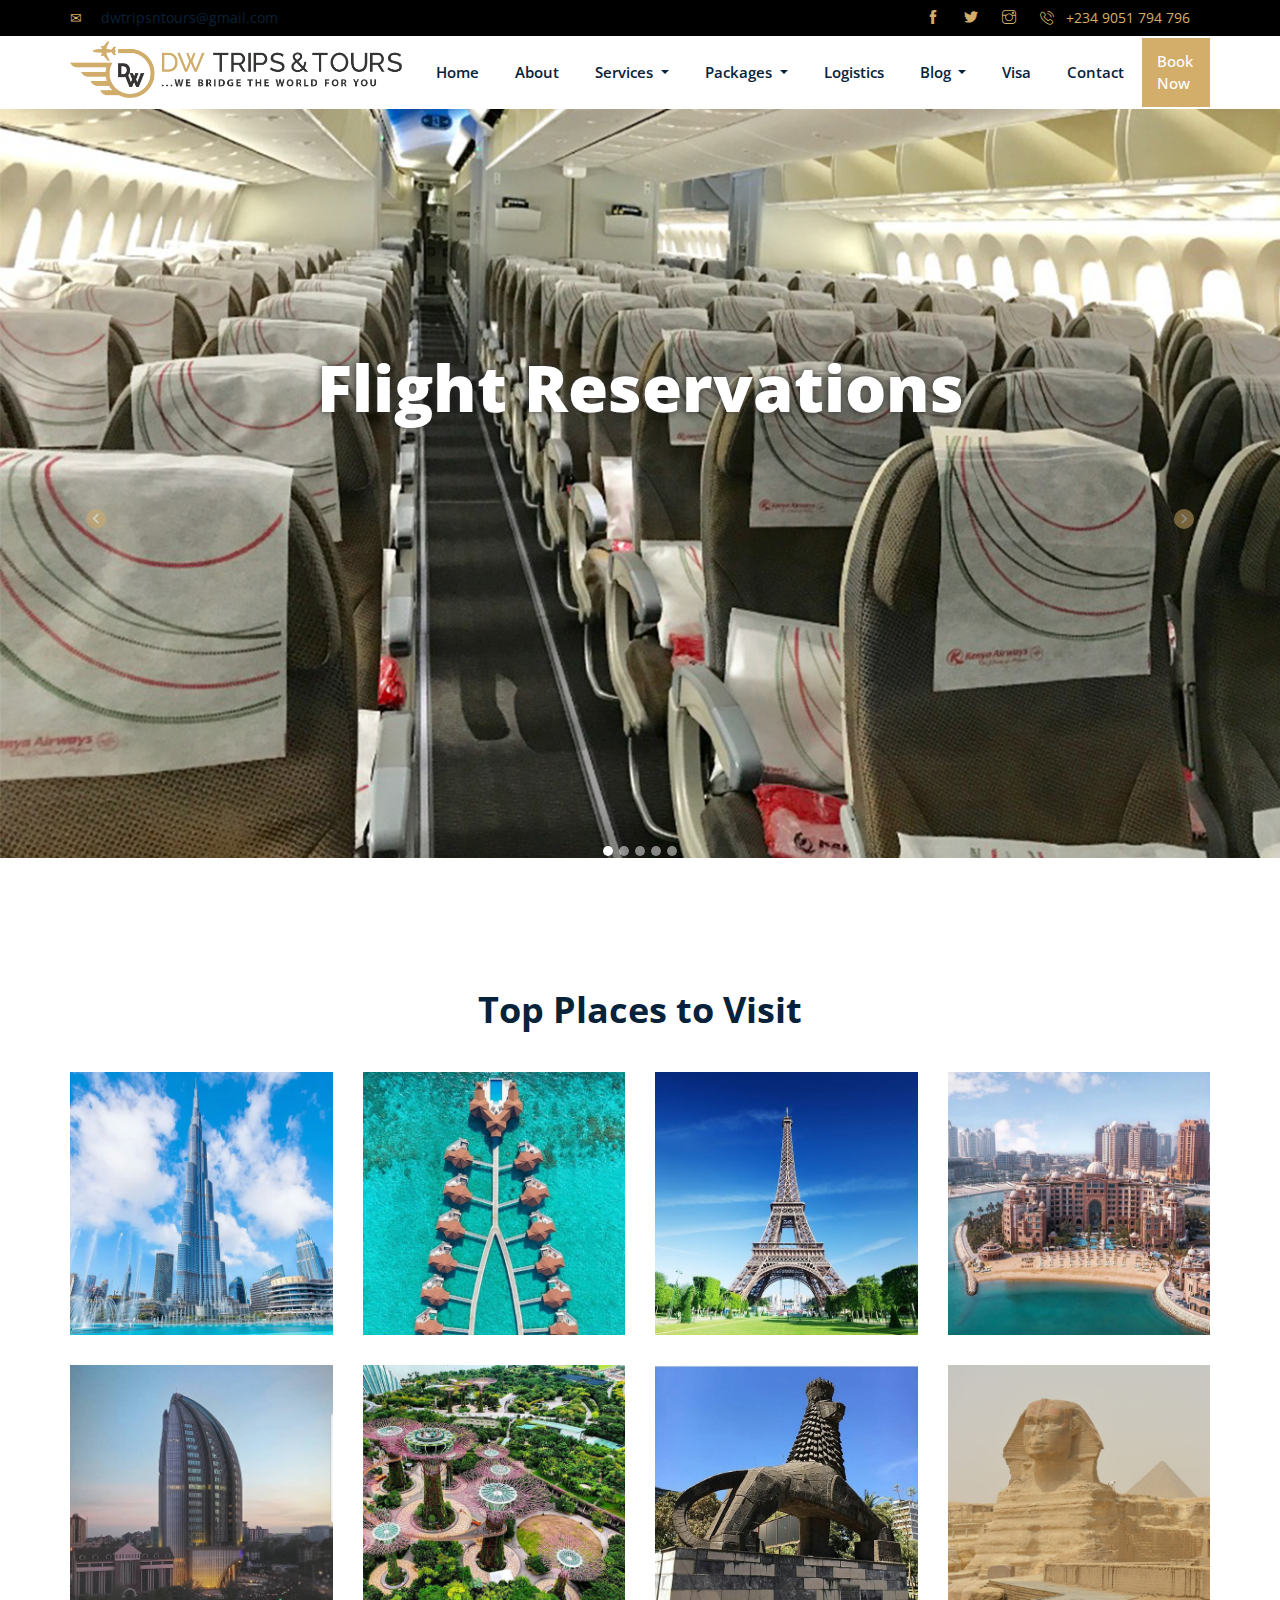
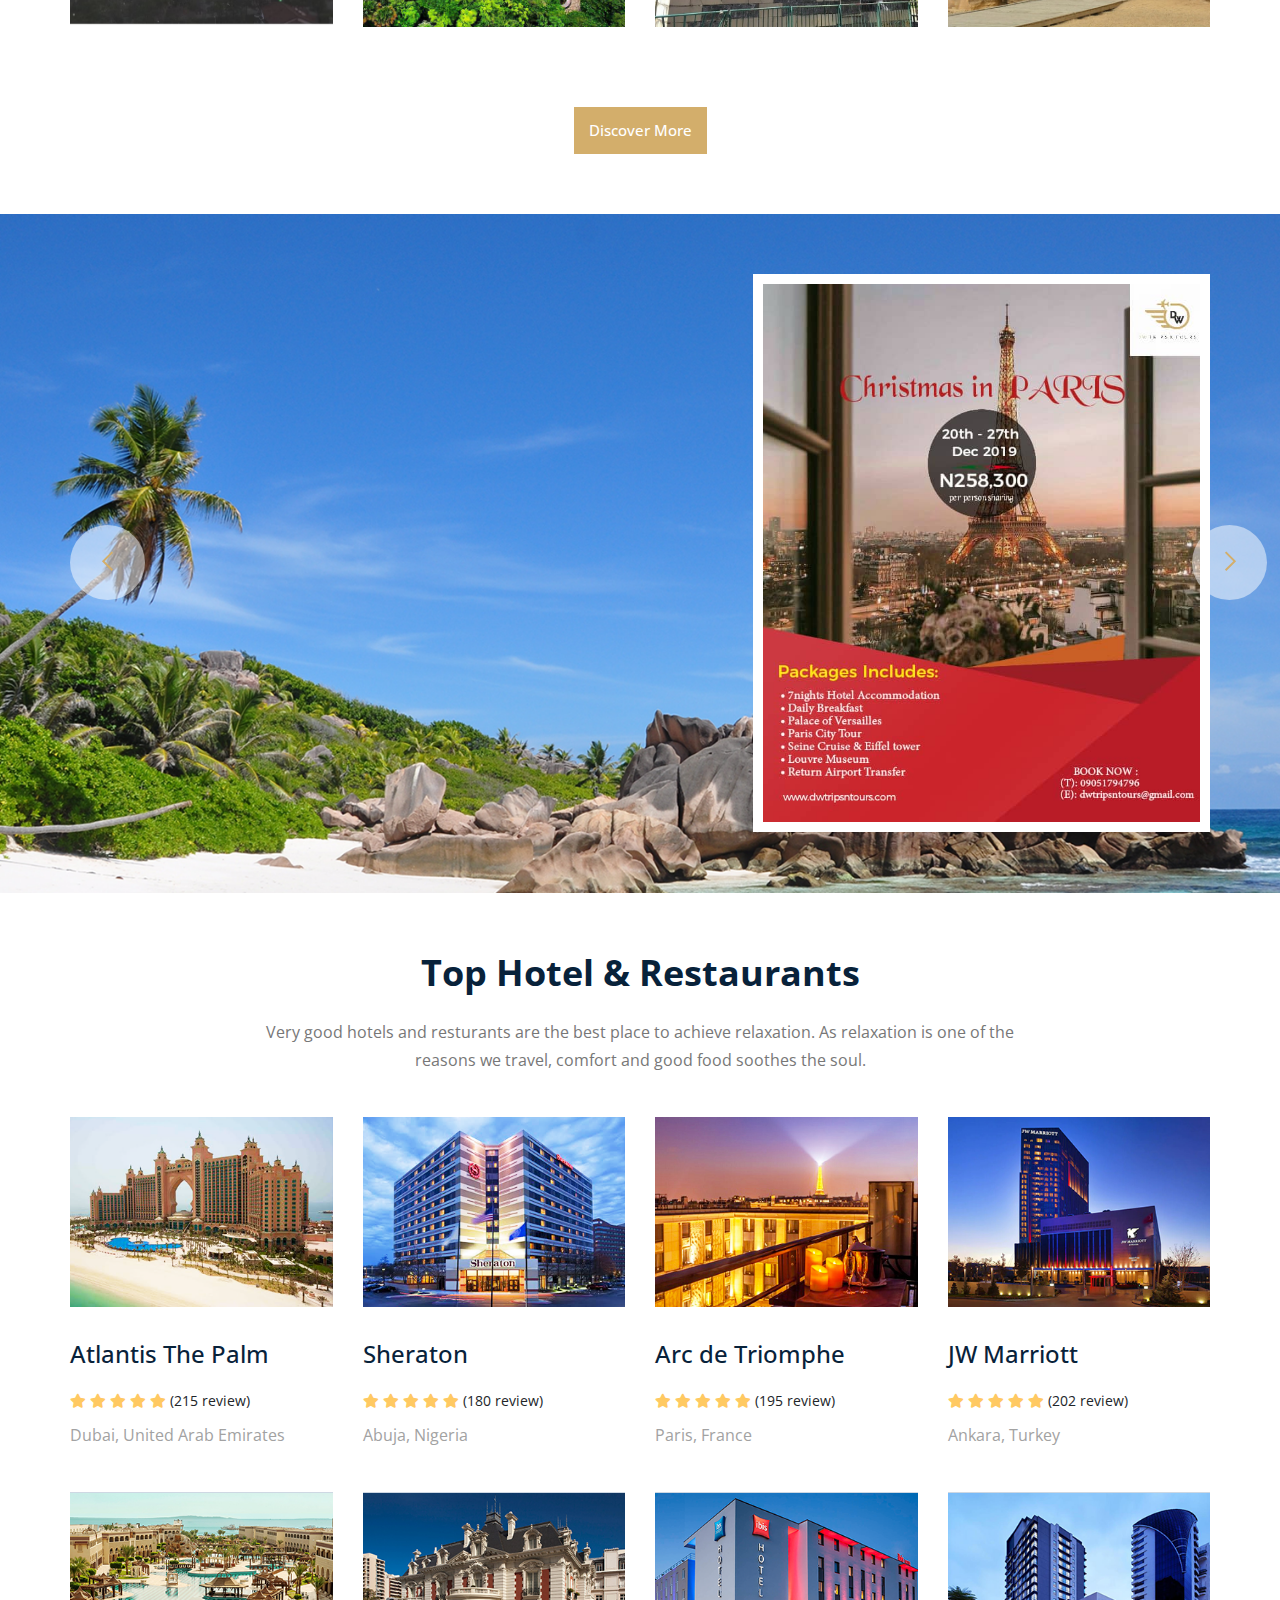
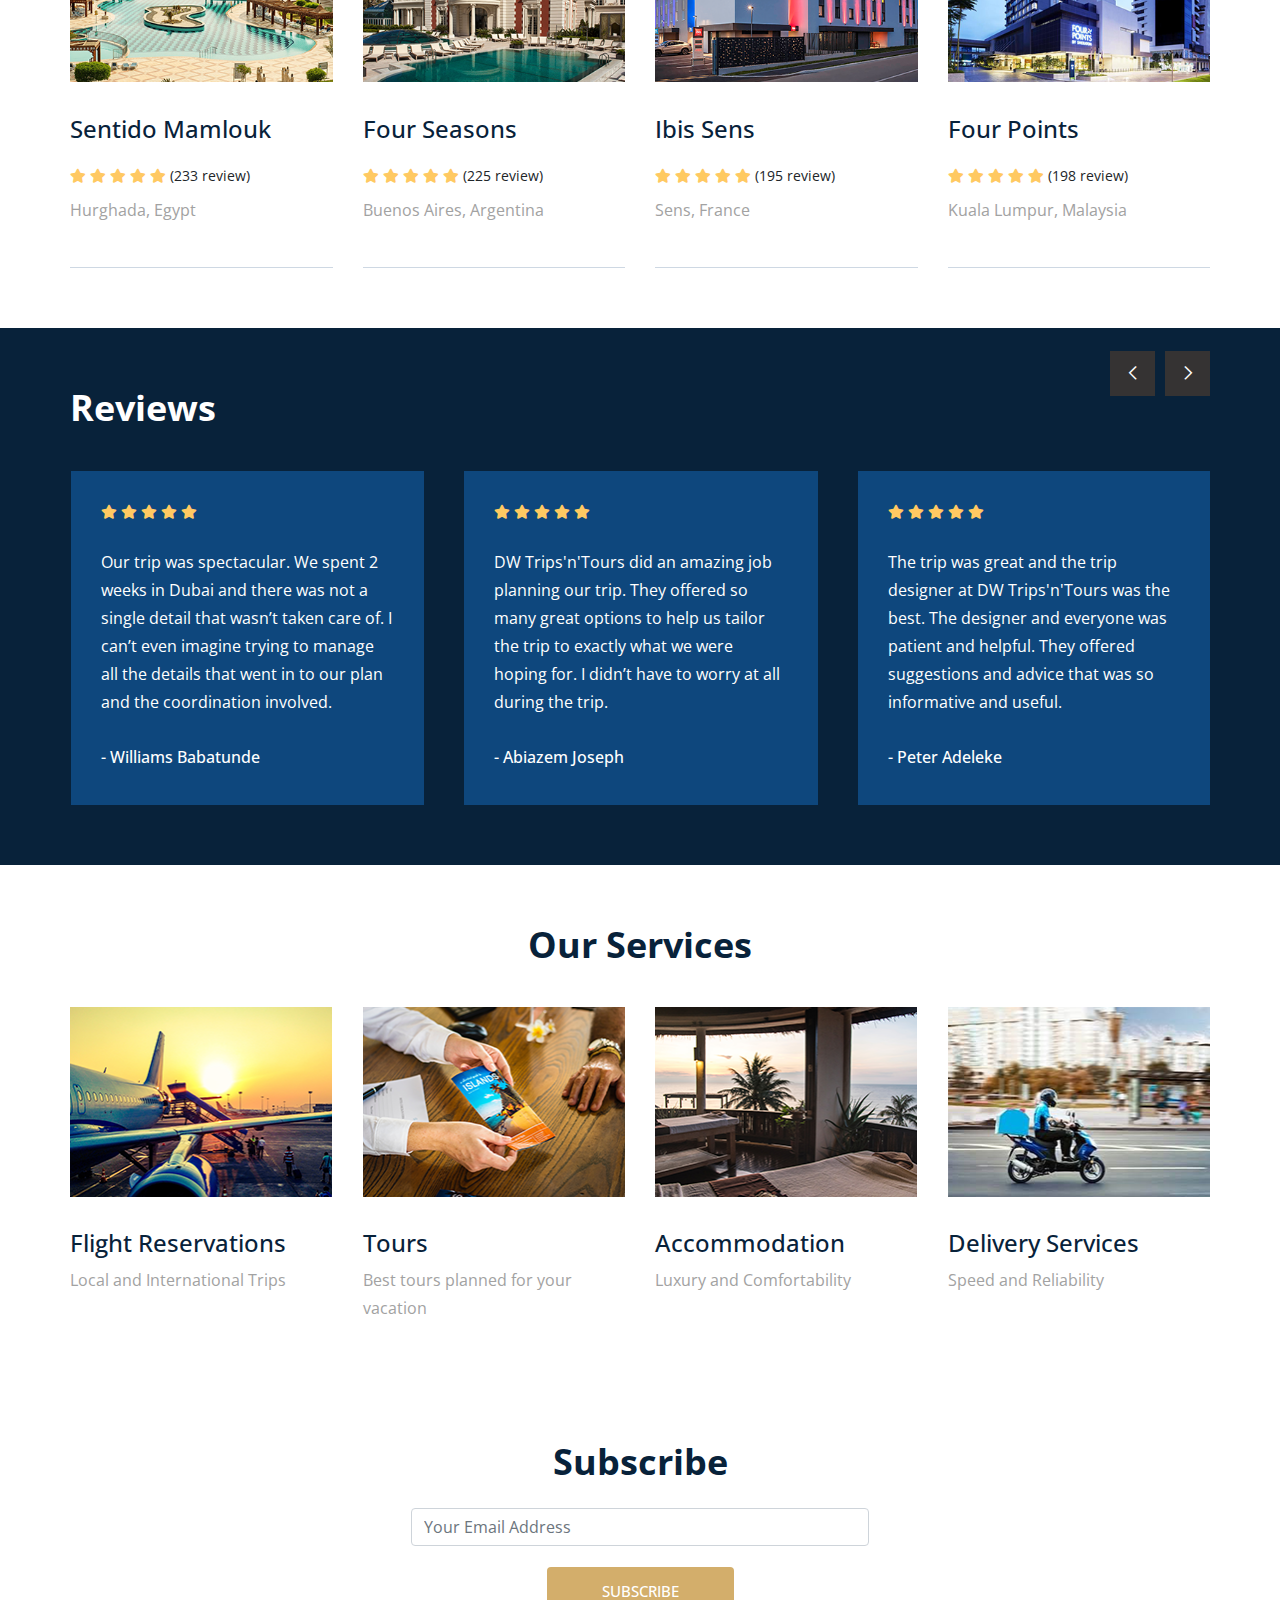
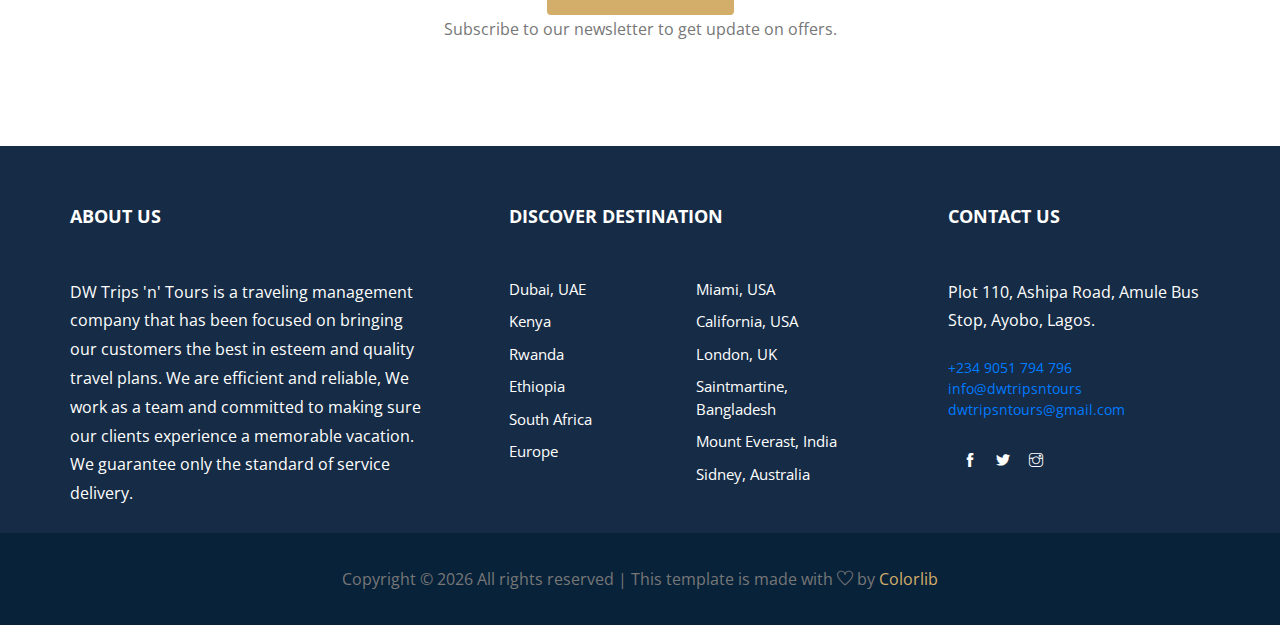
==== commit c34d0fc2: "html update" ====
--- a/index.html
+++ b/index.html
@@ -77,15 +77,15 @@
                 <div class="row">
                     <div class="col-lg-6 col-sm-12 col-md-6">
                         <div class="sub_menu_right_content">
-                            <span>&#9993; dwtripsntours@gmail.com</span>
+                            <span>&#9993; <a href="mailto:dwtripsntours@gmail.com"> dwtripsntours@gmail.com</span>
                         </div>
                     </div>
                     <div class="col-lg-6 col-sm-12 col-md-6">
                         <div class="sub_menu_social_icon">
-                            <a href="#"><i class="flaticon-facebook"></i></a>
-                            <a href="#"><i class="flaticon-twitter"></i></a>
-                            <a href="#"><i class="flaticon-instagram"></i></a>
-                            <span><i class="flaticon-phone-call"></i>+234 9051 794 796</a></span>
+                            <a href="https://web.facebook.com/DWtripsntours"><i class="ti-facebook"></i></a>
+                            <a href="https://twitter.com/dwtripsntours"><i class="ti-twitter-alt"></i></a>
+                            <a href="https://www.instagram.com/dwtripsntours"><i class="ti-instagram"></i></a>
+                            <span><a href="tel:+2349051794796"><i class="flaticon-phone-call"></i> +234 9051 794 796</a></span>
                         </div>
                     </div>
                 </div>
@@ -905,30 +905,33 @@
     </section>
     <!--::industries end::-->
 
-    
 
     <!--::newsletter start::-->
     <section class="best_services section_padding">
         <div class="container">
             <div class="row justify-content-center">
-                <div class="col-xl-6">
+                <div class="col-lg-5 col-sm-6">
                     <div class="section_tittle text-center">
-                        <h2>Subscribe Newsletter</h2>
-                        <div class="form-wrap" id="mc_embed_signup">
-                            <form target="_blank"
-                                action="https://spondonit.us12.list-manage.com/subscribe/post?u=1462626880ade1ac87bd9c93a&amp;id=92a4423d01"
-                                method="get" class="form-inline">
-                                <input class="form-control" name="EMAIL" placeholder="Your Email Address"
-                                    onfocus="this.placeholder = ''" onblur="this.placeholder = 'Your Email Address '"
-                                    required="" type="email">
-                                <button class="click-btn btn btn-default text-uppercase"> <i class="far fa-paper-plane"></i></button>
-                                <div style="position: absolute; left: -5000px;">
-                                    <input name="b_36c4fd991d266f23781ded980_aefe40901a" tabindex="-1" value=""  type="text">
-                                </div>
-                                <div class="info"></div>
+                        <h2>Subscribe</h2>
+                        <!-- Begin Mailchimp Signup Form -->
+                        <link href="//cdn-images.mailchimp.com/embedcode/horizontal-slim-10_7.css" rel="stylesheet" type="text/css">
+                        <div id="mc_embed_signup"  class="form-wrap">
+                            <form action="https://dwtripsntours.us20.list-manage.com/subscribe/post?u=0a6c70f07d0eb6ec4352ecdfc&amp;id=902647b217" method="post" id="mc-embedded-subscribe-form" name="mc-embedded-subscribe-form" class="validate" target="_blank" novalidate>
+                                <div id="mc_embed_signup_scroll">
+                                    <input type="email" value="" name="EMAIL" class="email form-control" id="mce-EMAIL" placeholder="Your Email Address" required>
+                                    <br>
+                                    <!-- real people should not fill this in and expect good things - do not remove this or risk form bot signups-->
+                                    <div style="position: absolute; left: -5000px;" aria-hidden="true">
+                                        <input type="text" name="b_0a6c70f07d0eb6ec4352ecdfc_902647b217" tabindex="-1" value="">
+                                    </div>
+                                    <div class="clear">
+                                        <input type="submit" value="Subscribe" name="subscribe" id="mc-embedded-subscribe" class="button">
+                                    </div>
+                                </div>
                             </form>
                         </div>
-                        <p>Subscribe our newsletter to get new update and offers.</p>
+                        <!--End mc_embed_signup-->
+                        <p>Subscribe to our newsletter to get update on offers.</p>
                     </div>
                 </div>
             </div>
@@ -971,11 +974,15 @@
                     <div class="single-footer-widget footer_icon">
                         <h4>Contact Us</h4>
                         <p>Plot 110, Ashipa Road, Amule Bus Stop, Ayobo, Lagos.</p>
-                        <span> +234 9051 794 796</br> info@dwtripsntours</br> dwtripsntours@gmail.com</span>
+                        <span> 
+                            <a href="tel:+2349051794796"> +234 9051 794 796</br> 
+                            <a href="mailto:info@dwtripsntours">info@dwtripsntours</a></br> 
+                            <a href="mailto:dwtripsntours@gmail.com"> dwtripsntours@gmail.com
+                        </span>
                         <div class="social-icons">
-                            <a href="#"><i class="ti-facebook"></i></a>
-                            <a href="#"><i class="ti-twitter-alt"></i></a>
-                            <a href="#"><i class="ti-instagram"></i></a>
+                            <a href="https://web.facebook.com/DWtripsntours"><i class="ti-facebook"></i></a>
+                            <a href="https://twitter.com/dwtripsntours"><i class="ti-twitter-alt"></i></a>
+                            <a href="https://www.instagram.com/dwtripsntours"><i class="ti-instagram"></i></a>
                         </div>
                     </div>
                 </div>
@@ -986,9 +993,14 @@
             <div class="row justify-content-center">
                 <div class="col-lg-12">
                     <div class="copyright_part_text text-center">
-                        <p class="footer-text m-0"><!-- Link back to Colorlib can't be removed. Template is licensed under CC BY 3.0. -->
-Copyright &copy;<script>document.write(new Date().getFullYear());</script> All rights reserved | This template is made with <i class="ti-heart" aria-hidden="true"></i> by <a href="https://colorlib.com" target="_blank">Colorlib</a>
-<!-- Link back to Colorlib can't be removed. Template is licensed under CC BY 3.0. --></p>
+                        <p class="footer-text m-0">
+                            <!-- Link back to Colorlib can't be removed. Template is licensed under CC BY 3.0. -->
+                            Copyright &copy;
+                            <script>document.write(new Date().getFullYear());</script>
+                            All rights reserved | This template is made with
+                            <i class="ti-heart" aria-hidden="true"></i> 
+                            by <a href="https://colorlib.com" target="_blank">Colorlib</a>
+                            <!-- Link back to Colorlib can't be removed. Template is licensed under CC BY 3.0. --></p>
                     </div>
                 </div>
             </div>
@@ -998,18 +1010,6 @@
 
 
       <!-- SCRIPTS -->
-  <!-- JQuery -->
-<!--   <script type="text/javascript" src="carousel/jquery-3.4.1.min.js"></script>
- -->  <!-- Bootstrap tooltips -->
-<!--   <script type="text/javascript" src="carousel/popper.min.js"></script>
- -->  <!-- Bootstrap core JavaScript -->
-<!--   <script type="text/javascript" src="carousel/bootstrap.min.js"></script>
- -->  <!-- MDB core JavaScript -->
-<!--   <script type="text/javascript" src="carousel/mdb.min.js"></script>
- -->  <!-- Initializations -->
-<!-- x -->
-
-
     <!-- jquery plugins here-->
     <script src="js/jquery-1.12.1.min.js"></script>
     <!-- popper js -->
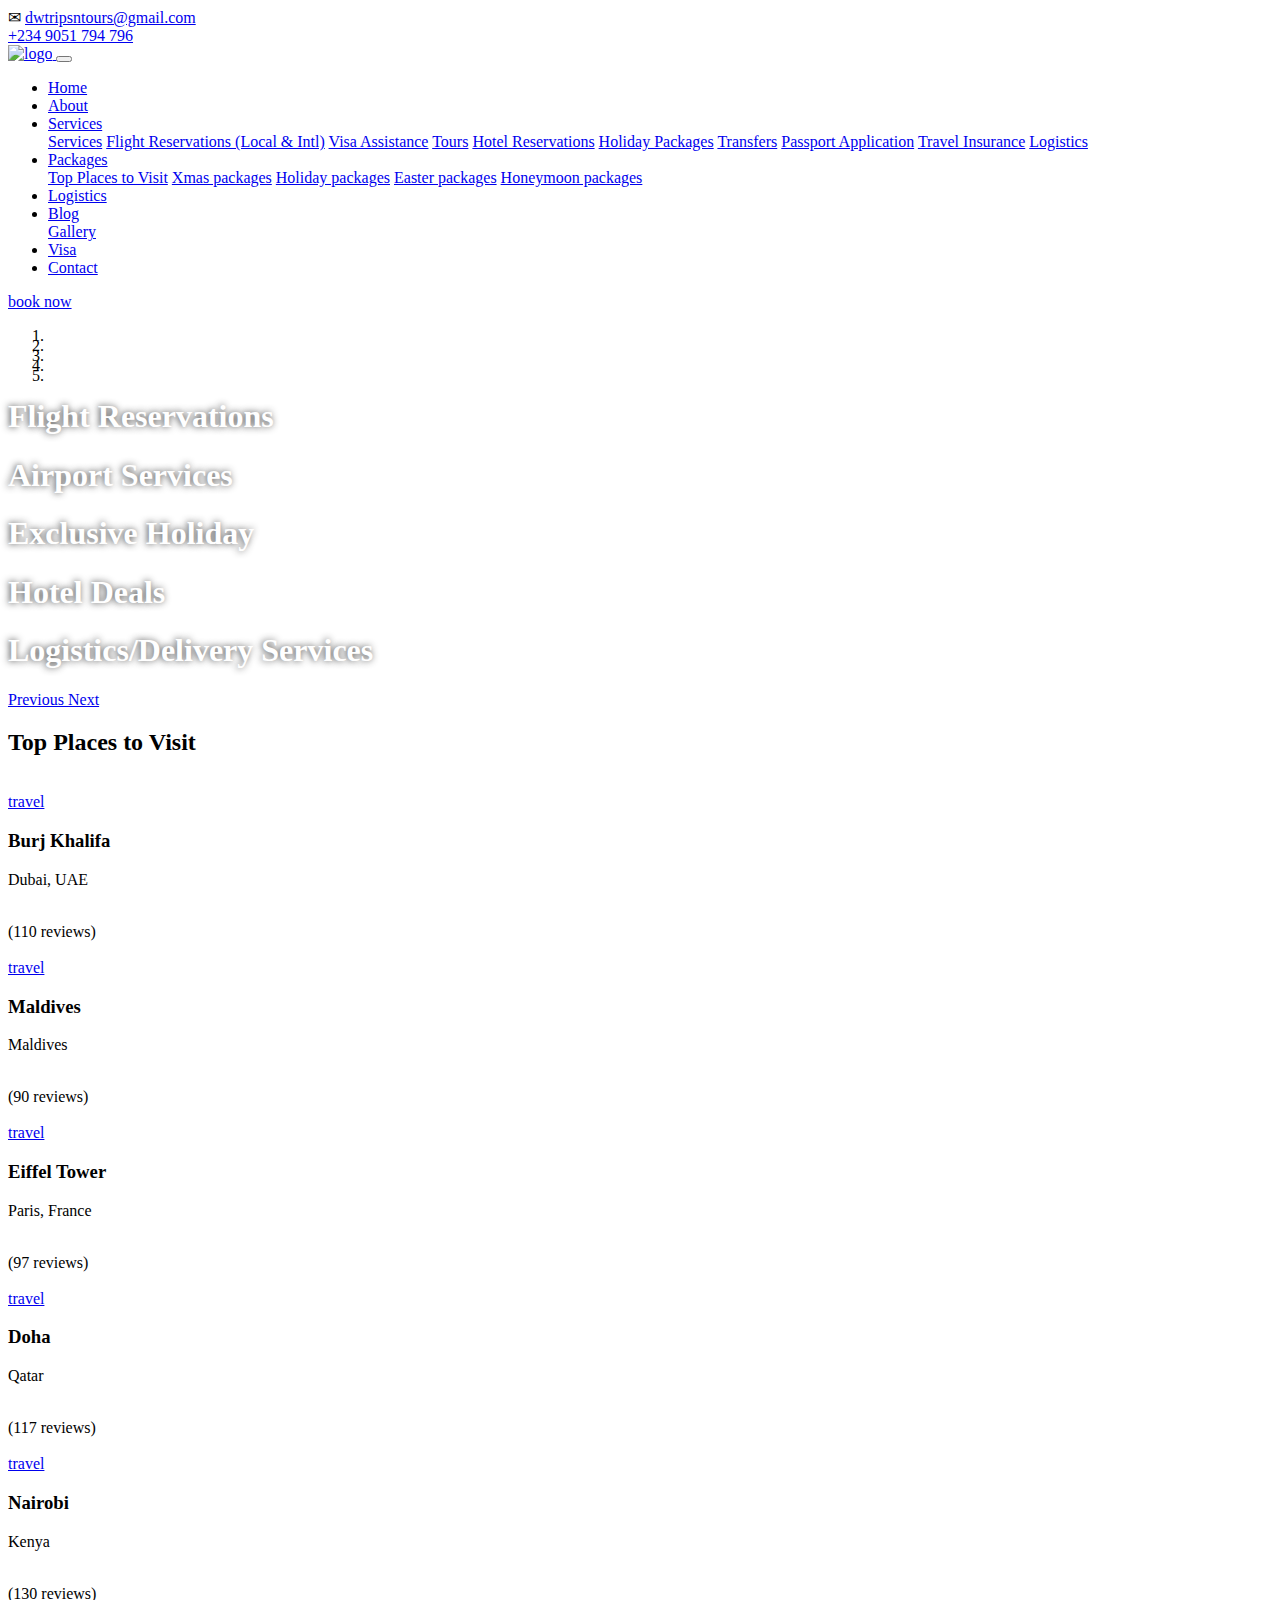
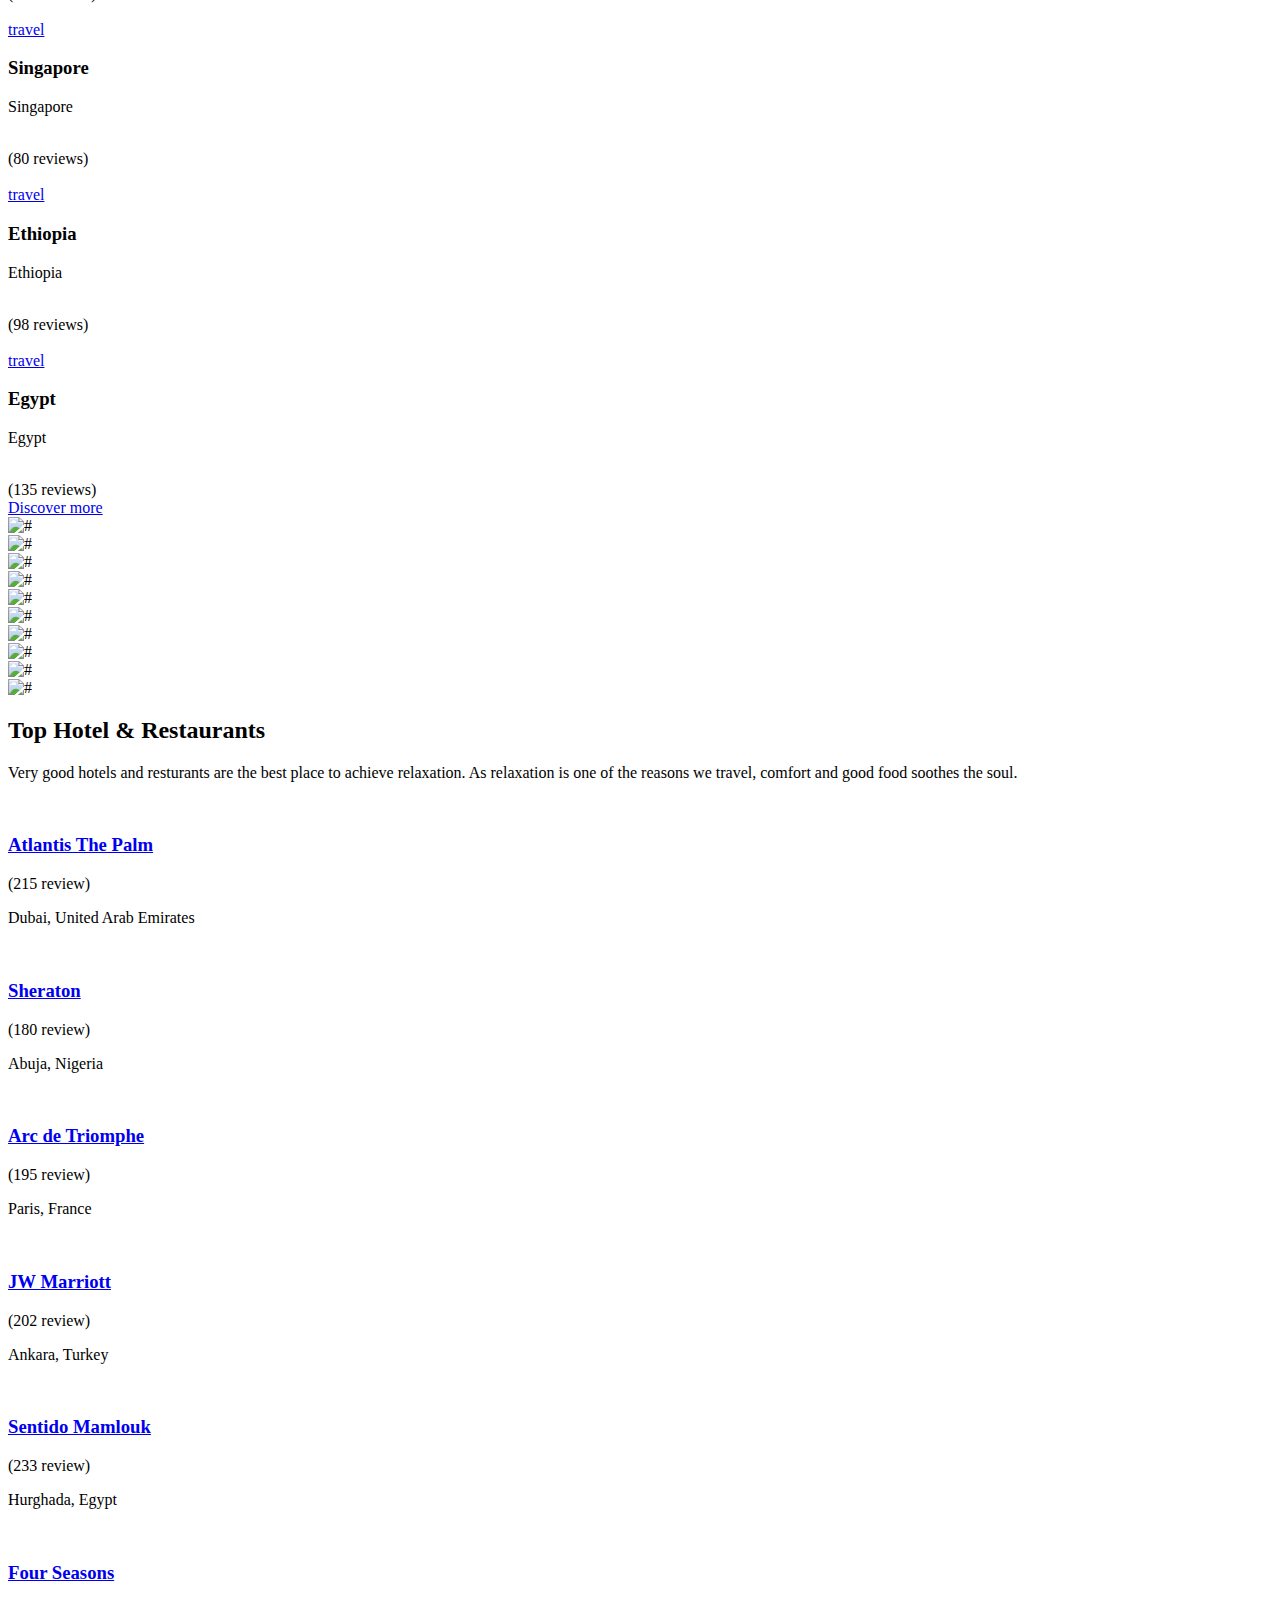
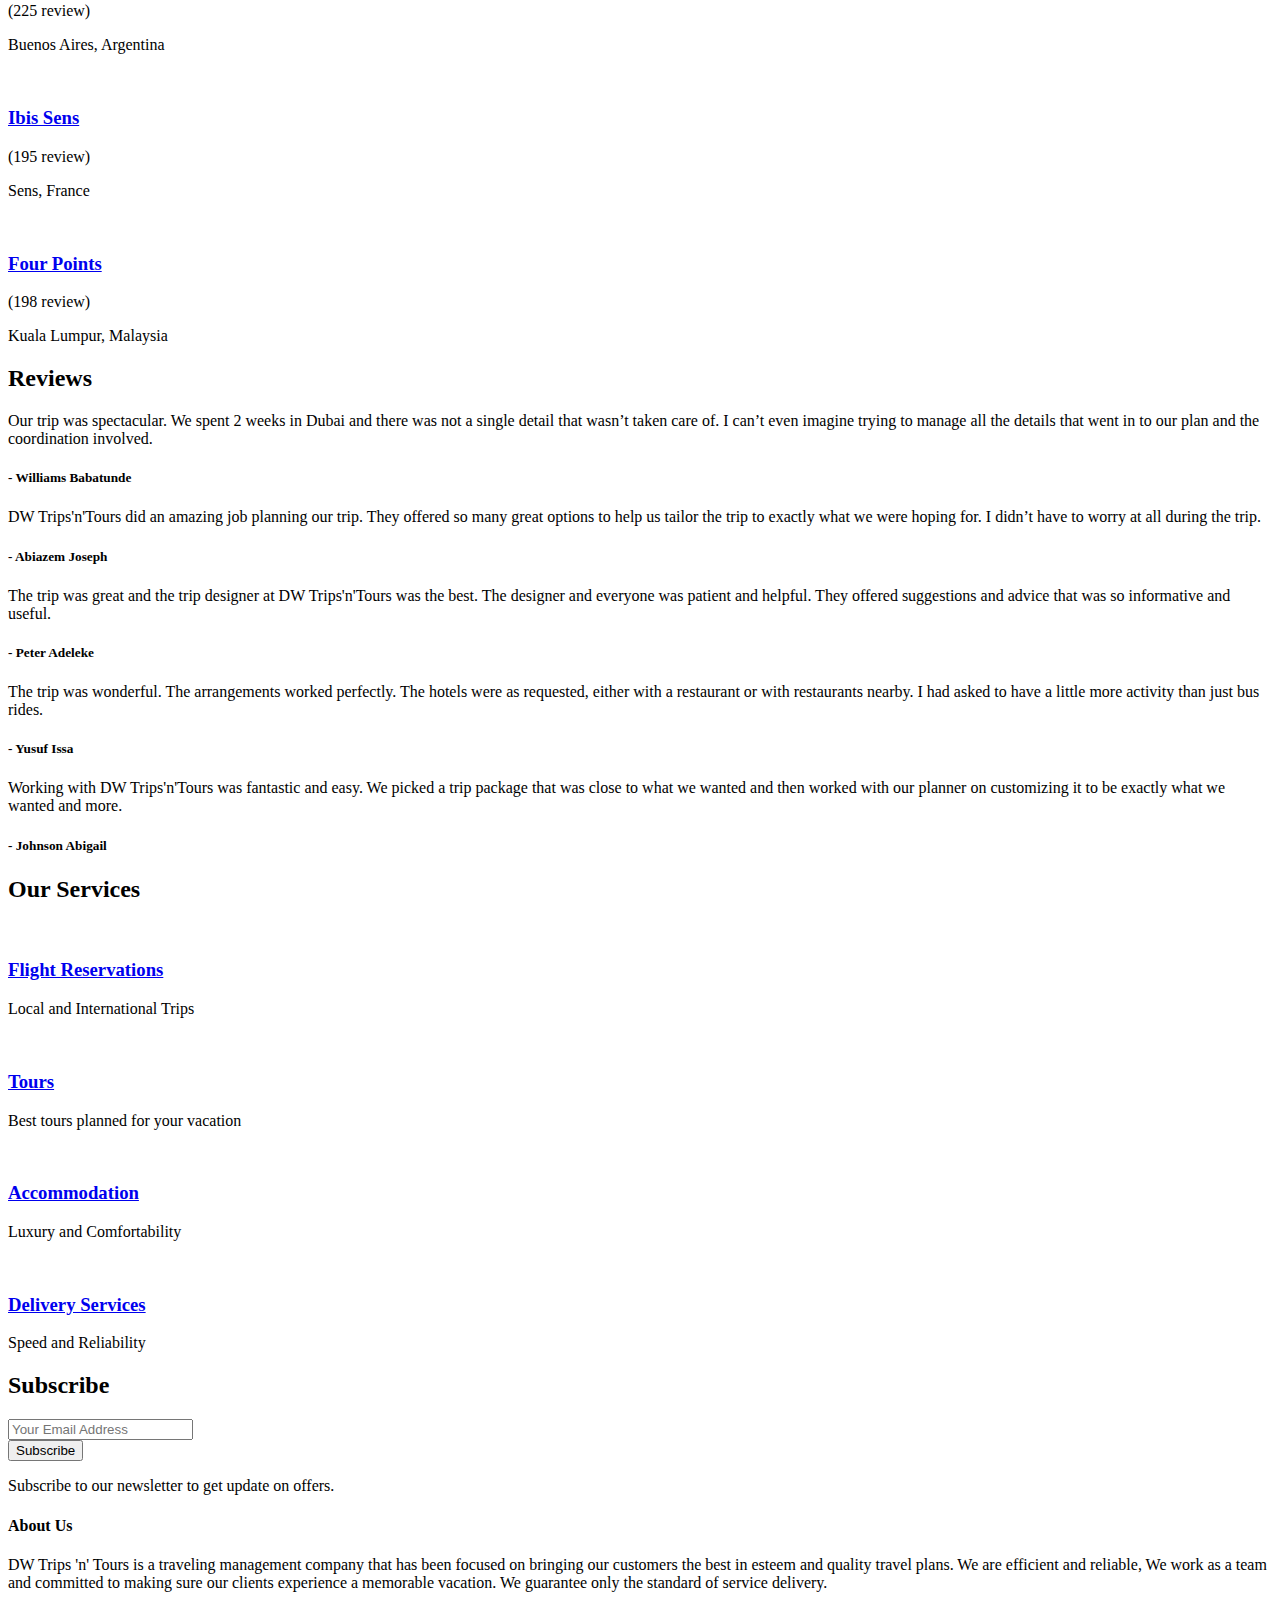
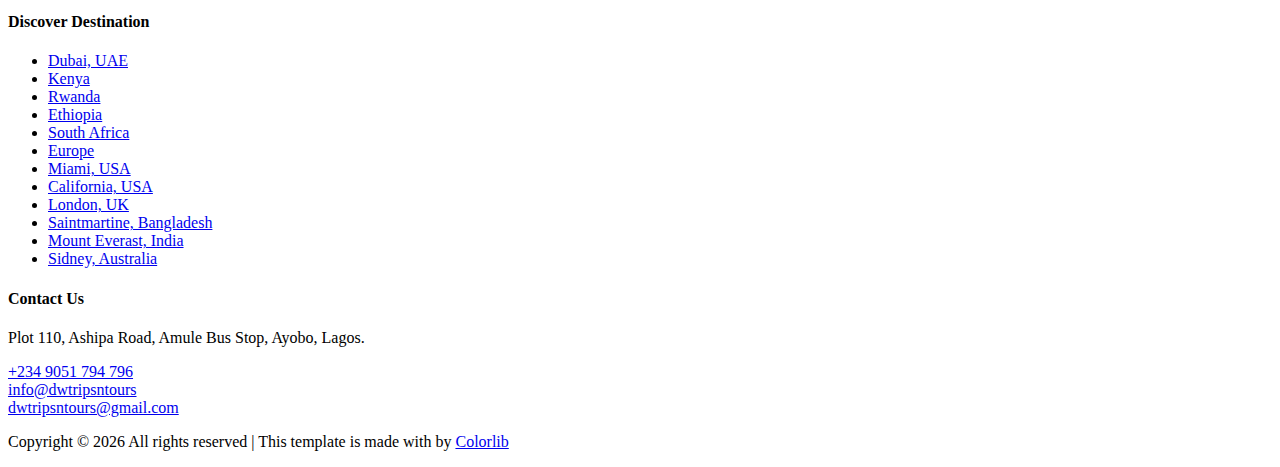
==== commit 731e7893: "few final updates" ====
--- a/index.html
+++ b/index.html
@@ -194,7 +194,7 @@
 
       <!--First slide-->
       <div class="carousel-item active">
-        <div class="view" style="background-image: url('img/img_bg.png'); background-repeat: no-repeat; background-size: cover;">
+        <div class="view" style="background-image: url('img/img_bg.jpg'); background-repeat: no-repeat; background-size: cover;">
             <!-- Content -->
                 <!-- banner part start-->
                 <section class="banner_part">
@@ -218,7 +218,7 @@
 
       <!--Second slide-->
       <div class="carousel-item">
-        <div class="view" style="background-image: url('img/img_bg_1.png'); background-repeat: no-repeat; background-size: cover;">
+        <div class="view" style="background-image: url('img/img_bg_1.jpg'); background-repeat: no-repeat; background-size: cover;">
           <!-- Content-->
                 <!-- banner part start-->
                 <section class="banner_part">
@@ -242,7 +242,7 @@
 
       <!--Third slide-->
       <div class="carousel-item">
-        <div class="view" style="background-image: url('img/img_bg_2.png'); background-repeat: no-repeat; background-size: cover;">
+        <div class="view" style="background-image: url('img/img_bg_2.jpg'); background-repeat: no-repeat; background-size: cover;">
             <!-- Content -->
                 <!-- banner part start-->
                 <section class="banner_part">
@@ -266,7 +266,7 @@
 
       <!--Forth slide-->
       <div class="carousel-item">
-        <div class="view" style="background-image: url('img/img_bg_3.png'); background-repeat: no-repeat; background-size: cover;">
+        <div class="view" style="background-image: url('img/img_bg_3.jpg'); background-repeat: no-repeat; background-size: cover;">
             <!-- Content -->
                 <!-- banner part start-->
                 <section class="banner_part">
@@ -290,7 +290,7 @@
 
       <!--Fifth slide-->
       <div class="carousel-item">
-        <div class="view" style="background-image: url('img/img_bg_4.png'); background-repeat: no-repeat; background-size: cover;">
+        <div class="view" style="background-image: url('img/img_bg_4.jpg'); background-repeat: no-repeat; background-size: cover;">
             <!-- Content -->
                 <!-- banner part start-->
                 <section class="banner_part">
@@ -646,7 +646,7 @@
             <div class="row">
                 <div class="col-lg-3 col-sm-6">
                     <div class="single_ihotel_list">
-                        <img src="img/ind/atlantis_the_palm.png" alt="">
+                        <img src="img/ind/atlantis_the_palm.jpg" alt="">
                         <div class="hotel_text_iner">
                             <h3> <a href="#">Atlantis The Palm </a></h3>
                             <div class="place_review">
@@ -663,7 +663,7 @@
                 </div>
                 <div class="col-lg-3 col-sm-6">
                     <div class="single_ihotel_list">
-                        <img src="img/ind/sheraton.png" alt="">
+                        <img src="img/ind/sheraton.jpg" alt="">
                         <div class="hotel_text_iner">
                             <h3> <a href="#"> Sheraton </a></h3>
                             <div class="place_review">
@@ -680,7 +680,7 @@
                 </div>
                 <div class="col-lg-3 col-sm-6">
                     <div class="single_ihotel_list">
-                        <img src="img/ind/arc_de_triomphe.png" alt="">
+                        <img src="img/ind/arc_de_triomphe.jpg" alt="">
                         <div class="hotel_text_iner">
                             <h3> <a href="#"> Arc de Triomphe </a></h3>
                             <div class="place_review">
@@ -697,7 +697,7 @@
                 </div>
                 <div class="col-lg-3 col-sm-6">
                     <div class="single_ihotel_list">
-                        <img src="img/ind/jw_marriott.png" alt="">
+                        <img src="img/ind/jw_marriott.jpg" alt="">
                         <div class="hotel_text_iner">
                             <h3> <a href="#">JW Marriott </a></h3>
                             <div class="place_review">
@@ -714,7 +714,7 @@
                 </div>
                 <div class="col-lg-3 col-sm-6">
                     <div class="single_ihotel_list">
-                        <img src="img/ind/sentido_mamlouk_palace.png" alt="">
+                        <img src="img/ind/sentido_mamlouk_palace.jpg" alt="">
                         <div class="hotel_text_iner">
                             <h3> <a href="#"> Sentido Mamlouk </a></h3>
                             <div class="place_review">
@@ -731,7 +731,7 @@
                 </div>
                 <div class="col-lg-3 col-sm-6">
                     <div class="single_ihotel_list">
-                        <img src="img/ind/four_seasons.png" alt="">
+                        <img src="img/ind/four_seasons.jpg" alt="">
                         <div class="hotel_text_iner">
                             <h3> <a href="#">Four Seasons </a></h3>
                             <div class="place_review">
@@ -748,7 +748,7 @@
                 </div>
                 <div class="col-lg-3 col-sm-6">
                     <div class="single_ihotel_list">
-                        <img src="img/ind/ibis_sens.png" alt="">
+                        <img src="img/ind/ibis_sens.jpg" alt="">
                         <div class="hotel_text_iner">
                             <h3> <a href="#"> Ibis Sens </a></h3>
                             <div class="place_review">
@@ -765,7 +765,7 @@
                 </div>
                 <div class="col-lg-3 col-sm-6">
                     <div class="single_ihotel_list">
-                        <img src="img/ind/four_points.png" alt="">
+                        <img src="img/ind/four_points.jpg" alt="">
                         <div class="hotel_text_iner">
                             <h3> <a href="#"> Four Points </a></h3>
                             <div class="place_review">
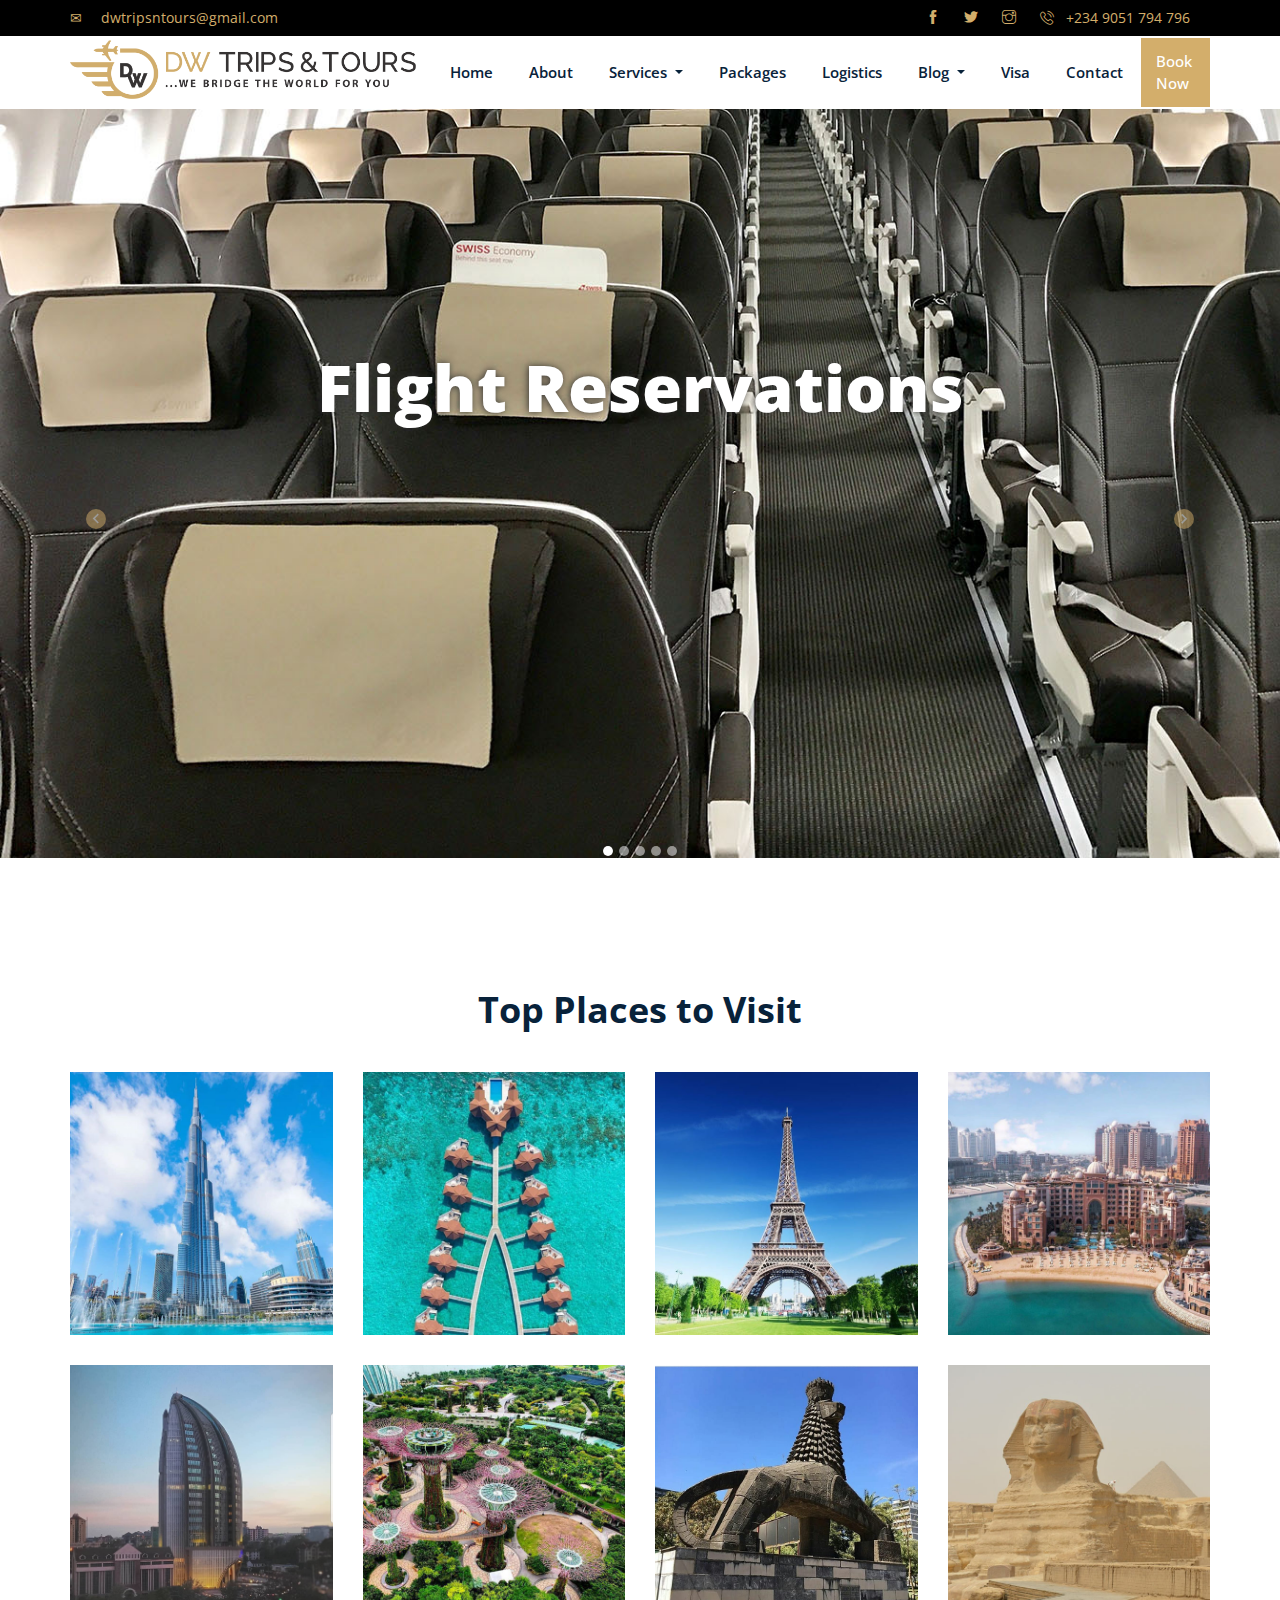
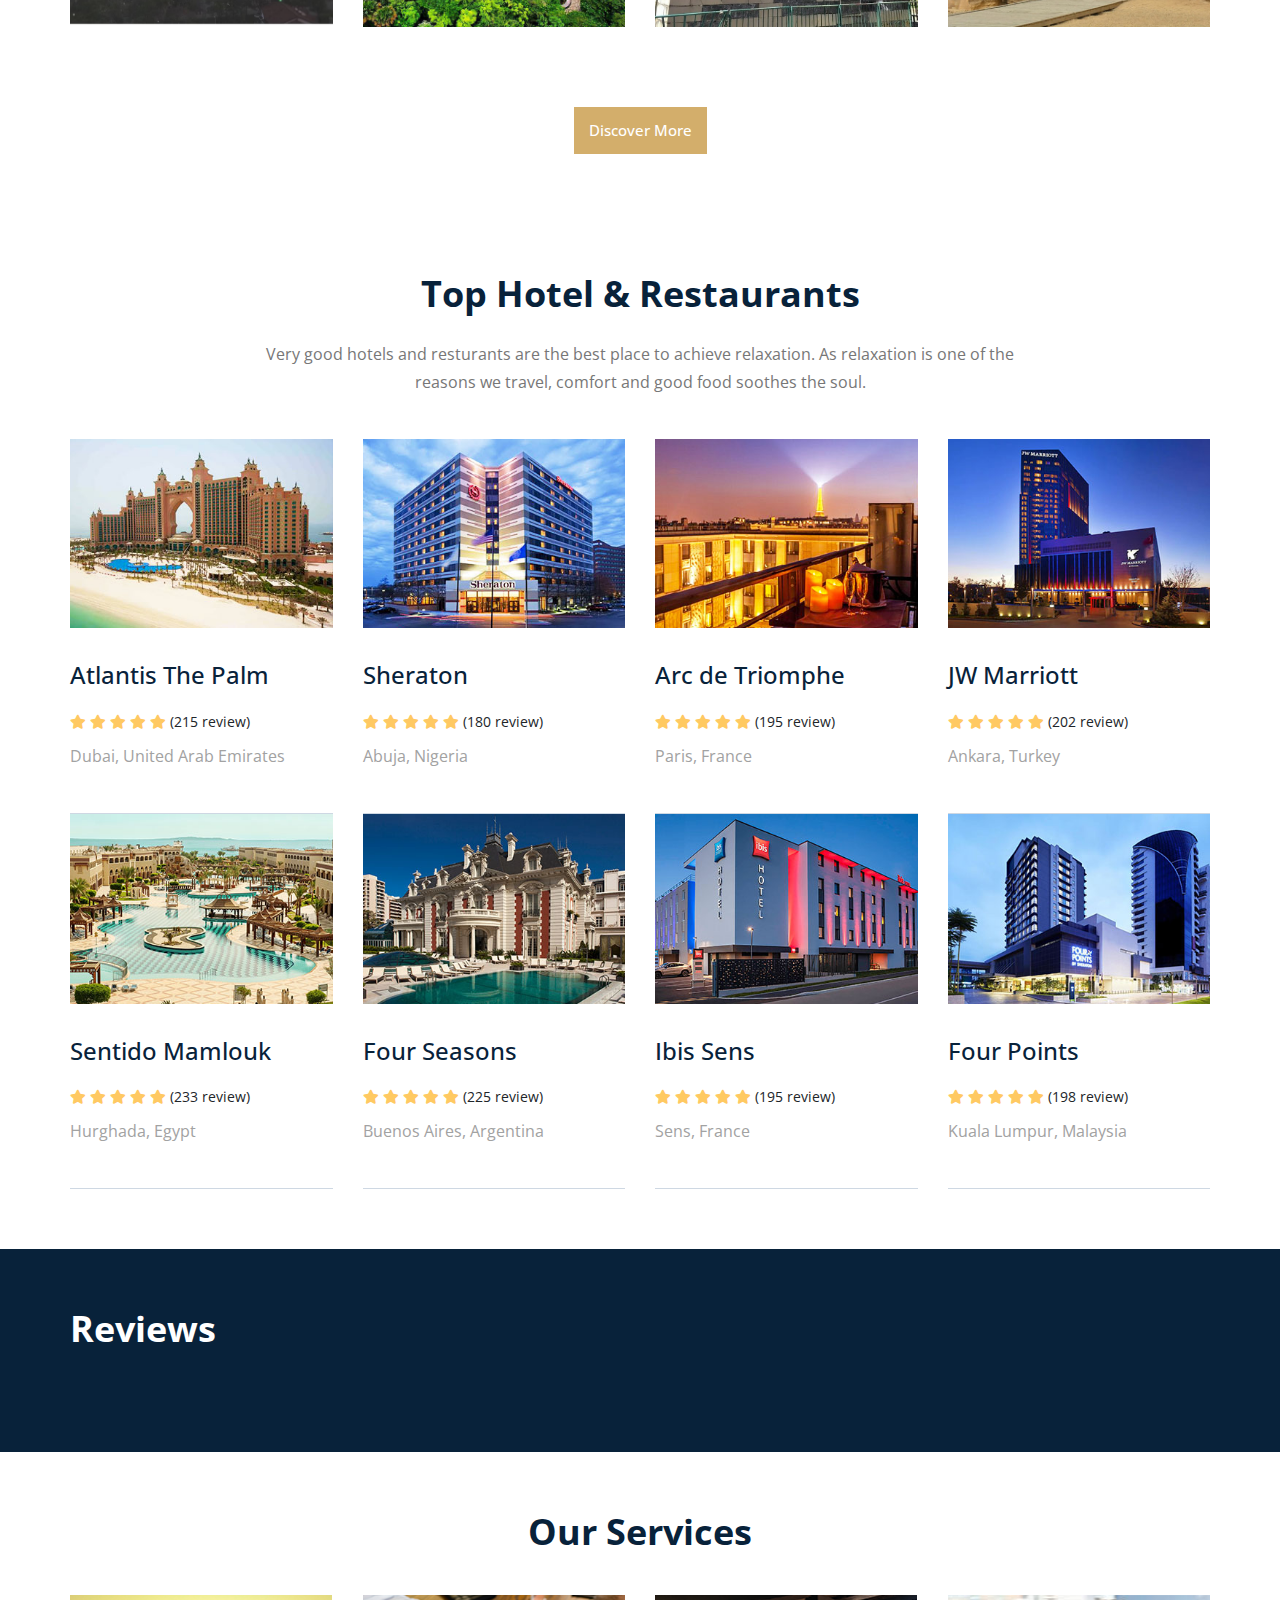
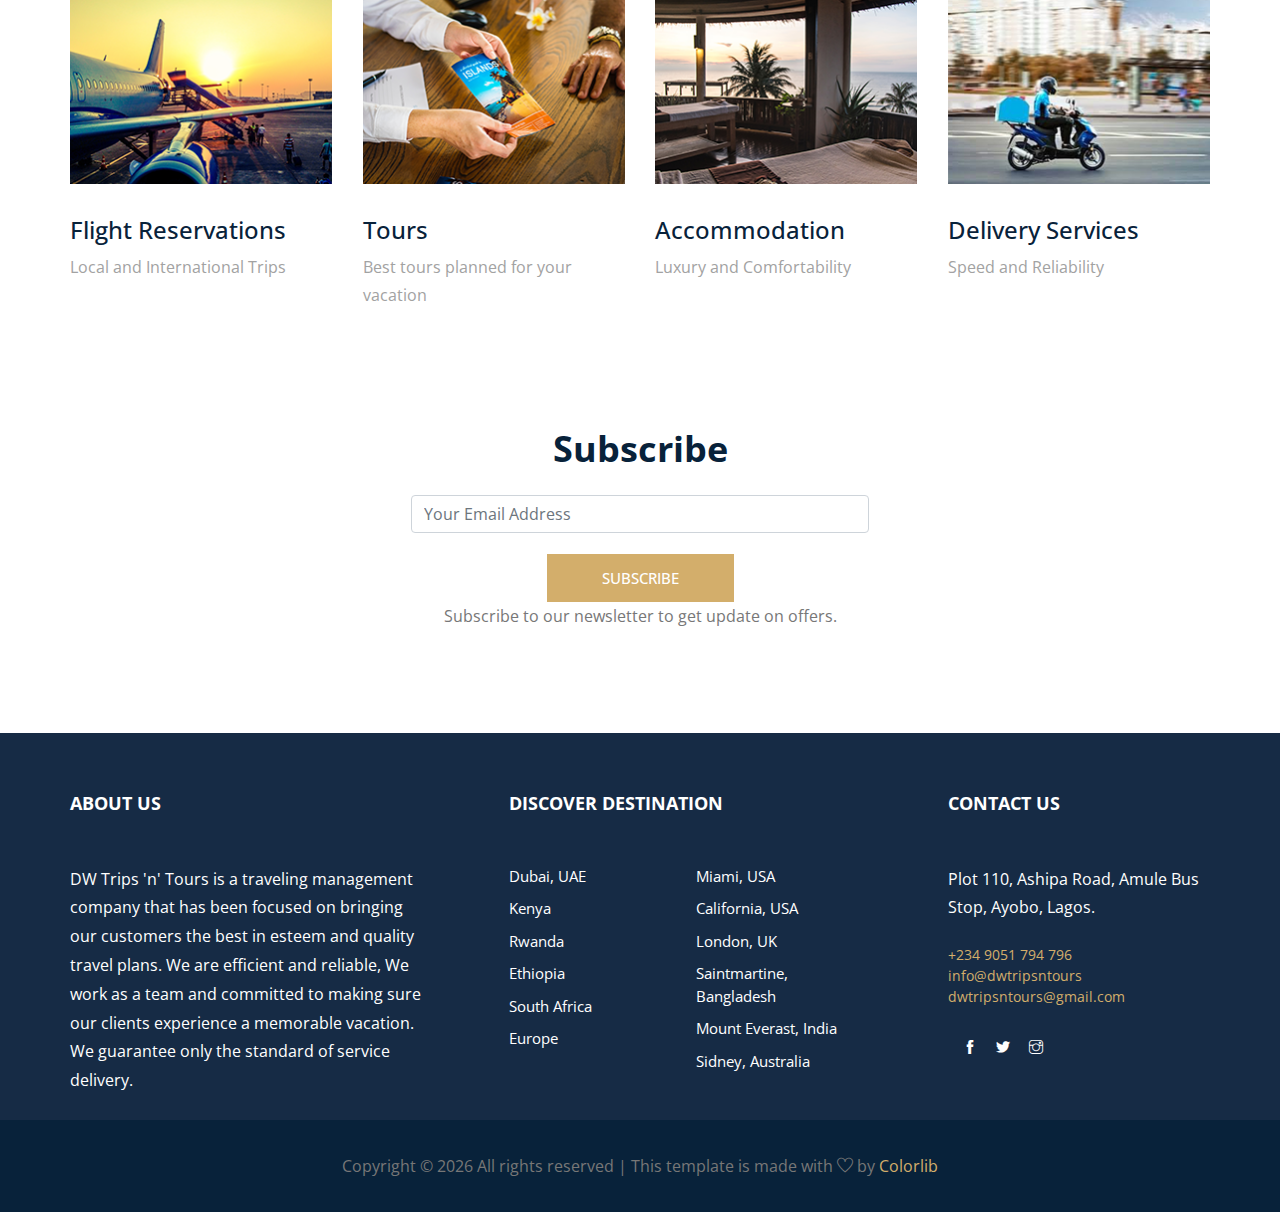
==== commit beca7d45: "more html update" ====
--- a/index.html
+++ b/index.html
@@ -131,19 +131,8 @@
                                             <a class="dropdown-item" href="#Logistics">Logistics</a>
                                         </div>                                          
                                     </li>                                    
-                                    <li class="nav-item dropdown">
-                                        <a class="nav-link dropdown-toggle" href="blog.html" id="navbarDropdown"
-                                            role="button" data-toggle="dropdown" aria-haspopup="true"
-                                            aria-expanded="false">
-                                            Packages
-                                        </a>                                        
-                                        <div class="dropdown-menu" aria-labelledby="navbarDropdown">
-                                            <a class="dropdown-item" href="top_place.html">Top Places to Visit</a> 
-                                            <a class="dropdown-item" href="xmas_packages.html">Xmas packages</a>
-                                            <a class="dropdown-item" href="#">Holiday packages</a>
-                                            <a class="dropdown-item" href="#">Easter packages</a>                       
-                                            <a class="dropdown-item" href="#">Honeymoon packages</a> 
-                                        </div>                                          
+                                    <li class="nav-item">
+                                        <a class="nav-link" href="packages.html">Packages</a>
                                     </li>
                                     <li class="nav-item">
                                         <a class="nav-link" href="logistics.html">Logistics</a>
@@ -509,128 +498,6 @@
     </section>
     <!--top place end-->
 
-    <!--flyers start-->
-    <section class="event_part section_padding">
-        <div class="container">
-            <div class="row">
-                <div class="col-lg-12">
-                    <div class="event_slider owl-carousel" >
-                        <div class="single_event_slider">
-                            <div class="row justify-content-end">
-                                <div class="col-lg-5 col-md-5">
-                                    <div class="event_slider_content">
-                                        <div class="about_img">
-                                            <img src="img/flyers/f0.jpg" alt="#">
-                                        </div>
-                                    </div>
-                                </div>
-                            </div>
-                        </div>
-                        <div class="single_event_slider">
-                            <div class="row justify-content-end">
-                                <div class="col-lg-5 col-md-5">
-                                    <div class="event_slider_content">
-                                        <div class="about_img">
-                                            <img src="img/flyers/f1.jpg" alt="#">
-                                        </div>
-                                    </div>
-                                </div>
-                            </div>
-                        </div>
-                        <div class="single_event_slider">
-                            <div class="row justify-content-end">
-                                <div class="col-lg-5 col-md-5">
-                                    <div class="event_slider_content">
-                                        <div class="about_img">
-                                            <img src="img/flyers/f2.jpg" alt="#">
-                                        </div>
-                                    </div>
-                                </div>
-                            </div>
-                        </div>
-                        <div class="single_event_slider">
-                            <div class="row justify-content-end">
-                                <div class="col-lg-5 col-md-5">
-                                    <div class="event_slider_content">
-                                        <div class="about_img">
-                                            <img src="img/flyers/f3.jpg" alt="#">
-                                        </div>
-                                    </div>
-                                </div>
-                            </div>
-                        </div>
-                        <div class="single_event_slider">
-                            <div class="row justify-content-end">
-                                <div class="col-lg-5 col-md-5">
-                                    <div class="event_slider_content">
-                                        <div class="about_img">
-                                            <img src="img/flyers/f4.jpg" alt="#">
-                                        </div>
-                                    </div>
-                                </div>
-                            </div>
-                        </div>
-                        <div class="single_event_slider">
-                            <div class="row justify-content-end">
-                                <div class="col-lg-5 col-md-5">
-                                    <div class="event_slider_content">
-                                        <div class="about_img">
-                                            <img src="img/flyers/f5.jpg" alt="#">
-                                        </div>
-                                    </div>
-                                </div>
-                            </div>
-                        </div>
-                        <div class="single_event_slider">
-                            <div class="row justify-content-end">
-                                <div class="col-lg-5 col-md-5">
-                                    <div class="event_slider_content">
-                                        <div class="about_img">
-                                            <img src="img/flyers/f6.jpg" alt="#">
-                                        </div>
-                                    </div>
-                                </div>
-                            </div>
-                        </div>
-                        <div class="single_event_slider">
-                            <div class="row justify-content-end">
-                                <div class="col-lg-5 col-md-5">
-                                    <div class="event_slider_content">
-                                        <div class="about_img">
-                                            <img src="img/flyers/f7.jpg" alt="#">
-                                        </div>
-                                    </div>
-                                </div>
-                            </div>
-                        </div>
-                        <div class="single_event_slider">
-                            <div class="row justify-content-end">
-                                <div class="col-lg-5 col-md-5">
-                                    <div class="event_slider_content">
-                                        <div class="about_img">
-                                            <img src="img/flyers/f8.jpg" alt="#">
-                                        </div>
-                                    </div>
-                                </div>
-                            </div>
-                        </div>
-                        <div class="single_event_slider">
-                            <div class="row justify-content-end">
-                                <div class="col-lg-5 col-md-5">
-                                    <div class="event_slider_content">
-                                        <div class="about_img">
-                                            <img src="img/flyers/f9.jpg" alt="#">
-                                        </div>
-                                    </div>
-                                </div>
-                            </div>
-                        </div>              
-                    </div>
-                </div>
-            </div>
-        </div>
-    </section>
-    <!--flyers end-->
 
     <!--::industries start::-->
     <section class="hotel_list section_padding">
--- a/css/themify-icons.css
+++ b/css/themify-icons.css
@@ -0,0 +1,1081 @@
+@font-face {
+	font-family: 'themify';
+	src:url('../fonts/themify.eot?-fvbane');
+	src:url('../fonts/themify.eot?#iefix-fvbane') format('embedded-opentype'),
+		url('../fonts/themify.woff?-fvbane') format('woff'),
+		url('../fonts/themify.ttf?-fvbane') format('truetype'),
+		url('../fonts/themify.svg?-fvbane#themify') format('svg');
+	font-weight: normal;
+	font-style: normal;
+}
+
+[class^="ti-"], [class*=" ti-"] {
+	font-family: 'themify';
+	speak: none;
+	font-style: normal;
+	font-weight: normal;
+	font-variant: normal;
+	text-transform: none;
+	line-height: 1;
+
+	/* Better Font Rendering =========== */
+	-webkit-font-smoothing: antialiased;
+	-moz-osx-font-smoothing: grayscale;
+}
+
+.ti-wand:before {
+	content: "\e600";
+}
+.ti-volume:before {
+	content: "\e601";
+}
+.ti-user:before {
+	content: "\e602";
+}
+.ti-unlock:before {
+	content: "\e603";
+}
+.ti-unlink:before {
+	content: "\e604";
+}
+.ti-trash:before {
+	content: "\e605";
+}
+.ti-thought:before {
+	content: "\e606";
+}
+.ti-target:before {
+	content: "\e607";
+}
+.ti-tag:before {
+	content: "\e608";
+}
+.ti-tablet:before {
+	content: "\e609";
+}
+.ti-star:before {
+	content: "\e60a";
+}
+.ti-spray:before {
+	content: "\e60b";
+}
+.ti-signal:before {
+	content: "\e60c";
+}
+.ti-shopping-cart:before {
+	content: "\e60d";
+}
+.ti-shopping-cart-full:before {
+	content: "\e60e";
+}
+.ti-settings:before {
+	content: "\e60f";
+}
+.ti-search:before {
+	content: "\e610";
+}
+.ti-zoom-in:before {
+	content: "\e611";
+}
+.ti-zoom-out:before {
+	content: "\e612";
+}
+.ti-cut:before {
+	content: "\e613";
+}
+.ti-ruler:before {
+	content: "\e614";
+}
+.ti-ruler-pencil:before {
+	content: "\e615";
+}
+.ti-ruler-alt:before {
+	content: "\e616";
+}
+.ti-bookmark:before {
+	content: "\e617";
+}
+.ti-bookmark-alt:before {
+	content: "\e618";
+}
+.ti-reload:before {
+	content: "\e619";
+}
+.ti-plus:before {
+	content: "\e61a";
+}
+.ti-pin:before {
+	content: "\e61b";
+}
+.ti-pencil:before {
+	content: "\e61c";
+}
+.ti-pencil-alt:before {
+	content: "\e61d";
+}
+.ti-paint-roller:before {
+	content: "\e61e";
+}
+.ti-paint-bucket:before {
+	content: "\e61f";
+}
+.ti-na:before {
+	content: "\e620";
+}
+.ti-mobile:before {
+	content: "\e621";
+}
+.ti-minus:before {
+	content: "\e622";
+}
+.ti-medall:before {
+	content: "\e623";
+}
+.ti-medall-alt:before {
+	content: "\e624";
+}
+.ti-marker:before {
+	content: "\e625";
+}
+.ti-marker-alt:before {
+	content: "\e626";
+}
+.ti-arrow-up:before {
+	content: "\e627";
+}
+.ti-arrow-right:before {
+	content: "\e628";
+}
+.ti-arrow-left:before {
+	content: "\e629";
+}
+.ti-arrow-down:before {
+	content: "\e62a";
+}
+.ti-lock:before {
+	content: "\e62b";
+}
+.ti-location-arrow:before {
+	content: "\e62c";
+}
+.ti-link:before {
+	content: "\e62d";
+}
+.ti-layout:before {
+	content: "\e62e";
+}
+.ti-layers:before {
+	content: "\e62f";
+}
+.ti-layers-alt:before {
+	content: "\e630";
+}
+.ti-key:before {
+	content: "\e631";
+}
+.ti-import:before {
+	content: "\e632";
+}
+.ti-image:before {
+	content: "\e633";
+}
+.ti-heart:before {
+	content: "\e634";
+}
+.ti-heart-broken:before {
+	content: "\e635";
+}
+.ti-hand-stop:before {
+	content: "\e636";
+}
+.ti-hand-open:before {
+	content: "\e637";
+}
+.ti-hand-drag:before {
+	content: "\e638";
+}
+.ti-folder:before {
+	content: "\e639";
+}
+.ti-flag:before {
+	content: "\e63a";
+}
+.ti-flag-alt:before {
+	content: "\e63b";
+}
+.ti-flag-alt-2:before {
+	content: "\e63c";
+}
+.ti-eye:before {
+	content: "\e63d";
+}
+.ti-export:before {
+	content: "\e63e";
+}
+.ti-exchange-vertical:before {
+	content: "\e63f";
+}
+.ti-desktop:before {
+	content: "\e640";
+}
+.ti-cup:before {
+	content: "\e641";
+}
+.ti-crown:before {
+	content: "\e642";
+}
+.ti-comments:before {
+	content: "\e643";
+}
+.ti-comment:before {
+	content: "\e644";
+}
+.ti-comment-alt:before {
+	content: "\e645";
+}
+.ti-close:before {
+	content: "\e646";
+}
+.ti-clip:before {
+	content: "\e647";
+}
+.ti-angle-up:before {
+	content: "\e648";
+}
+.ti-angle-right:before {
+	content: "\e649";
+}
+.ti-angle-left:before {
+	content: "\e64a";
+}
+.ti-angle-down:before {
+	content: "\e64b";
+}
+.ti-check:before {
+	content: "\e64c";
+}
+.ti-check-box:before {
+	content: "\e64d";
+}
+.ti-camera:before {
+	content: "\e64e";
+}
+.ti-announcement:before {
+	content: "\e64f";
+}
+.ti-brush:before {
+	content: "\e650";
+}
+.ti-briefcase:before {
+	content: "\e651";
+}
+.ti-bolt:before {
+	content: "\e652";
+}
+.ti-bolt-alt:before {
+	content: "\e653";
+}
+.ti-blackboard:before {
+	content: "\e654";
+}
+.ti-bag:before {
+	content: "\e655";
+}
+.ti-move:before {
+	content: "\e656";
+}
+.ti-arrows-vertical:before {
+	content: "\e657";
+}
+.ti-arrows-horizontal:before {
+	content: "\e658";
+}
+.ti-fullscreen:before {
+	content: "\e659";
+}
+.ti-arrow-top-right:before {
+	content: "\e65a";
+}
+.ti-arrow-top-left:before {
+	content: "\e65b";
+}
+.ti-arrow-circle-up:before {
+	content: "\e65c";
+}
+.ti-arrow-circle-right:before {
+	content: "\e65d";
+}
+.ti-arrow-circle-left:before {
+	content: "\e65e";
+}
+.ti-arrow-circle-down:before {
+	content: "\e65f";
+}
+.ti-angle-double-up:before {
+	content: "\e660";
+}
+.ti-angle-double-right:before {
+	content: "\e661";
+}
+.ti-angle-double-left:before {
+	content: "\e662";
+}
+.ti-angle-double-down:before {
+	content: "\e663";
+}
+.ti-zip:before {
+	content: "\e664";
+}
+.ti-world:before {
+	content: "\e665";
+}
+.ti-wheelchair:before {
+	content: "\e666";
+}
+.ti-view-list:before {
+	content: "\e667";
+}
+.ti-view-list-alt:before {
+	content: "\e668";
+}
+.ti-view-grid:before {
+	content: "\e669";
+}
+.ti-uppercase:before {
+	content: "\e66a";
+}
+.ti-upload:before {
+	content: "\e66b";
+}
+.ti-underline:before {
+	content: "\e66c";
+}
+.ti-truck:before {
+	content: "\e66d";
+}
+.ti-timer:before {
+	content: "\e66e";
+}
+.ti-ticket:before {
+	content: "\e66f";
+}
+.ti-thumb-up:before {
+	content: "\e670";
+}
+.ti-thumb-down:before {
+	content: "\e671";
+}
+.ti-text:before {
+	content: "\e672";
+}
+.ti-stats-up:before {
+	content: "\e673";
+}
+.ti-stats-down:before {
+	content: "\e674";
+}
+.ti-split-v:before {
+	content: "\e675";
+}
+.ti-split-h:before {
+	content: "\e676";
+}
+.ti-smallcap:before {
+	content: "\e677";
+}
+.ti-shine:before {
+	content: "\e678";
+}
+.ti-shift-right:before {
+	content: "\e679";
+}
+.ti-shift-left:before {
+	content: "\e67a";
+}
+.ti-shield:before {
+	content: "\e67b";
+}
+.ti-notepad:before {
+	content: "\e67c";
+}
+.ti-server:before {
+	content: "\e67d";
+}
+.ti-quote-right:before {
+	content: "\e67e";
+}
+.ti-quote-left:before {
+	content: "\e67f";
+}
+.ti-pulse:before {
+	content: "\e680";
+}
+.ti-printer:before {
+	content: "\e681";
+}
+.ti-power-off:before {
+	content: "\e682";
+}
+.ti-plug:before {
+	content: "\e683";
+}
+.ti-pie-chart:before {
+	content: "\e684";
+}
+.ti-paragraph:before {
+	content: "\e685";
+}
+.ti-panel:before {
+	content: "\e686";
+}
+.ti-package:before {
+	content: "\e687";
+}
+.ti-music:before {
+	content: "\e688";
+}
+.ti-music-alt:before {
+	content: "\e689";
+}
+.ti-mouse:before {
+	content: "\e68a";
+}
+.ti-mouse-alt:before {
+	content: "\e68b";
+}
+.ti-money:before {
+	content: "\e68c";
+}
+.ti-microphone:before {
+	content: "\e68d";
+}
+.ti-menu:before {
+	content: "\e68e";
+}
+.ti-menu-alt:before {
+	content: "\e68f";
+}
+.ti-map:before {
+	content: "\e690";
+}
+.ti-map-alt:before {
+	content: "\e691";
+}
+.ti-loop:before {
+	content: "\e692";
+}
+.ti-location-pin:before {
+	content: "\e693";
+}
+.ti-list:before {
+	content: "\e694";
+}
+.ti-light-bulb:before {
+	content: "\e695";
+}
+.ti-Italic:before {
+	content: "\e696";
+}
+.ti-info:before {
+	content: "\e697";
+}
+.ti-infinite:before {
+	content: "\e698";
+}
+.ti-id-badge:before {
+	content: "\e699";
+}
+.ti-hummer:before {
+	content: "\e69a";
+}
+.ti-home:before {
+	content: "\e69b";
+}
+.ti-help:before {
+	content: "\e69c";
+}
+.ti-headphone:before {
+	content: "\e69d";
+}
+.ti-harddrives:before {
+	content: "\e69e";
+}
+.ti-harddrive:before {
+	content: "\e69f";
+}
+.ti-gift:before {
+	content: "\e6a0";
+}
+.ti-game:before {
+	content: "\e6a1";
+}
+.ti-filter:before {
+	content: "\e6a2";
+}
+.ti-files:before {
+	content: "\e6a3";
+}
+.ti-file:before {
+	content: "\e6a4";
+}
+.ti-eraser:before {
+	content: "\e6a5";
+}
+.ti-envelope:before {
+	content: "\e6a6";
+}
+.ti-download:before {
+	content: "\e6a7";
+}
+.ti-direction:before {
+	content: "\e6a8";
+}
+.ti-direction-alt:before {
+	content: "\e6a9";
+}
+.ti-dashboard:before {
+	content: "\e6aa";
+}
+.ti-control-stop:before {
+	content: "\e6ab";
+}
+.ti-control-shuffle:before {
+	content: "\e6ac";
+}
+.ti-control-play:before {
+	content: "\e6ad";
+}
+.ti-control-pause:before {
+	content: "\e6ae";
+}
+.ti-control-forward:before {
+	content: "\e6af";
+}
+.ti-control-backward:before {
+	content: "\e6b0";
+}
+.ti-cloud:before {
+	content: "\e6b1";
+}
+.ti-cloud-up:before {
+	content: "\e6b2";
+}
+.ti-cloud-down:before {
+	content: "\e6b3";
+}
+.ti-clipboard:before {
+	content: "\e6b4";
+}
+.ti-car:before {
+	content: "\e6b5";
+}
+.ti-calendar:before {
+	content: "\e6b6";
+}
+.ti-book:before {
+	content: "\e6b7";
+}
+.ti-bell:before {
+	content: "\e6b8";
+}
+.ti-basketball:before {
+	content: "\e6b9";
+}
+.ti-bar-chart:before {
+	content: "\e6ba";
+}
+.ti-bar-chart-alt:before {
+	content: "\e6bb";
+}
+.ti-back-right:before {
+	content: "\e6bc";
+}
+.ti-back-left:before {
+	content: "\e6bd";
+}
+.ti-arrows-corner:before {
+	content: "\e6be";
+}
+.ti-archive:before {
+	content: "\e6bf";
+}
+.ti-anchor:before {
+	content: "\e6c0";
+}
+.ti-align-right:before {
+	content: "\e6c1";
+}
+.ti-align-left:before {
+	content: "\e6c2";
+}
+.ti-align-justify:before {
+	content: "\e6c3";
+}
+.ti-align-center:before {
+	content: "\e6c4";
+}
+.ti-alert:before {
+	content: "\e6c5";
+}
+.ti-alarm-clock:before {
+	content: "\e6c6";
+}
+.ti-agenda:before {
+	content: "\e6c7";
+}
+.ti-write:before {
+	content: "\e6c8";
+}
+.ti-window:before {
+	content: "\e6c9";
+}
+.ti-widgetized:before {
+	content: "\e6ca";
+}
+.ti-widget:before {
+	content: "\e6cb";
+}
+.ti-widget-alt:before {
+	content: "\e6cc";
+}
+.ti-wallet:before {
+	content: "\e6cd";
+}
+.ti-video-clapper:before {
+	content: "\e6ce";
+}
+.ti-video-camera:before {
+	content: "\e6cf";
+}
+.ti-vector:before {
+	content: "\e6d0";
+}
+.ti-themify-logo:before {
+	content: "\e6d1";
+}
+.ti-themify-favicon:before {
+	content: "\e6d2";
+}
+.ti-themify-favicon-alt:before {
+	content: "\e6d3";
+}
+.ti-support:before {
+	content: "\e6d4";
+}
+.ti-stamp:before {
+	content: "\e6d5";
+}
+.ti-split-v-alt:before {
+	content: "\e6d6";
+}
+.ti-slice:before {
+	content: "\e6d7";
+}
+.ti-shortcode:before {
+	content: "\e6d8";
+}
+.ti-shift-right-alt:before {
+	content: "\e6d9";
+}
+.ti-shift-left-alt:before {
+	content: "\e6da";
+}
+.ti-ruler-alt-2:before {
+	content: "\e6db";
+}
+.ti-receipt:before {
+	content: "\e6dc";
+}
+.ti-pin2:before {
+	content: "\e6dd";
+}
+.ti-pin-alt:before {
+	content: "\e6de";
+}
+.ti-pencil-alt2:before {
+	content: "\e6df";
+}
+.ti-palette:before {
+	content: "\e6e0";
+}
+.ti-more:before {
+	content: "\e6e1";
+}
+.ti-more-alt:before {
+	content: "\e6e2";
+}
+.ti-microphone-alt:before {
+	content: "\e6e3";
+}
+.ti-magnet:before {
+	content: "\e6e4";
+}
+.ti-line-double:before {
+	content: "\e6e5";
+}
+.ti-line-dotted:before {
+	content: "\e6e6";
+}
+.ti-line-dashed:before {
+	content: "\e6e7";
+}
+.ti-layout-width-full:before {
+	content: "\e6e8";
+}
+.ti-layout-width-default:before {
+	content: "\e6e9";
+}
+.ti-layout-width-default-alt:before {
+	content: "\e6ea";
+}
+.ti-layout-tab:before {
+	content: "\e6eb";
+}
+.ti-layout-tab-window:before {
+	content: "\e6ec";
+}
+.ti-layout-tab-v:before {
+	content: "\e6ed";
+}
+.ti-layout-tab-min:before {
+	content: "\e6ee";
+}
+.ti-layout-slider:before {
+	content: "\e6ef";
+}
+.ti-layout-slider-alt:before {
+	content: "\e6f0";
+}
+.ti-layout-sidebar-right:before {
+	content: "\e6f1";
+}
+.ti-layout-sidebar-none:before {
+	content: "\e6f2";
+}
+.ti-layout-sidebar-left:before {
+	content: "\e6f3";
+}
+.ti-layout-placeholder:before {
+	content: "\e6f4";
+}
+.ti-layout-menu:before {
+	content: "\e6f5";
+}
+.ti-layout-menu-v:before {
+	content: "\e6f6";
+}
+.ti-layout-menu-separated:before {
+	content: "\e6f7";
+}
+.ti-layout-menu-full:before {
+	content: "\e6f8";
+}
+.ti-layout-media-right-alt:before {
+	content: "\e6f9";
+}
+.ti-layout-media-right:before {
+	content: "\e6fa";
+}
+.ti-layout-media-overlay:before {
+	content: "\e6fb";
+}
+.ti-layout-media-overlay-alt:before {
+	content: "\e6fc";
+}
+.ti-layout-media-overlay-alt-2:before {
+	content: "\e6fd";
+}
+.ti-layout-media-left-alt:before {
+	content: "\e6fe";
+}
+.ti-layout-media-left:before {
+	content: "\e6ff";
+}
+.ti-layout-media-center-alt:before {
+	content: "\e700";
+}
+.ti-layout-media-center:before {
+	content: "\e701";
+}
+.ti-layout-list-thumb:before {
+	content: "\e702";
+}
+.ti-layout-list-thumb-alt:before {
+	content: "\e703";
+}
+.ti-layout-list-post:before {
+	content: "\e704";
+}
+.ti-layout-list-large-image:before {
+	content: "\e705";
+}
+.ti-layout-line-solid:before {
+	content: "\e706";
+}
+.ti-layout-grid4:before {
+	content: "\e707";
+}
+.ti-layout-grid3:before {
+	content: "\e708";
+}
+.ti-layout-grid2:before {
+	content: "\e709";
+}
+.ti-layout-grid2-thumb:before {
+	content: "\e70a";
+}
+.ti-layout-cta-right:before {
+	content: "\e70b";
+}
+.ti-layout-cta-left:before {
+	content: "\e70c";
+}
+.ti-layout-cta-center:before {
+	content: "\e70d";
+}
+.ti-layout-cta-btn-right:before {
+	content: "\e70e";
+}
+.ti-layout-cta-btn-left:before {
+	content: "\e70f";
+}
+.ti-layout-column4:before {
+	content: "\e710";
+}
+.ti-layout-column3:before {
+	content: "\e711";
+}
+.ti-layout-column2:before {
+	content: "\e712";
+}
+.ti-layout-accordion-separated:before {
+	content: "\e713";
+}
+.ti-layout-accordion-merged:before {
+	content: "\e714";
+}
+.ti-layout-accordion-list:before {
+	content: "\e715";
+}
+.ti-ink-pen:before {
+	content: "\e716";
+}
+.ti-info-alt:before {
+	content: "\e717";
+}
+.ti-help-alt:before {
+	content: "\e718";
+}
+.ti-headphone-alt:before {
+	content: "\e719";
+}
+.ti-hand-point-up:before {
+	content: "\e71a";
+}
+.ti-hand-point-right:before {
+	content: "\e71b";
+}
+.ti-hand-point-left:before {
+	content: "\e71c";
+}
+.ti-hand-point-down:before {
+	content: "\e71d";
+}
+.ti-gallery:before {
+	content: "\e71e";
+}
+.ti-face-smile:before {
+	content: "\e71f";
+}
+.ti-face-sad:before {
+	content: "\e720";
+}
+.ti-credit-card:before {
+	content: "\e721";
+}
+.ti-control-skip-forward:before {
+	content: "\e722";
+}
+.ti-control-skip-backward:before {
+	content: "\e723";
+}
+.ti-control-record:before {
+	content: "\e724";
+}
+.ti-control-eject:before {
+	content: "\e725";
+}
+.ti-comments-smiley:before {
+	content: "\e726";
+}
+.ti-brush-alt:before {
+	content: "\e727";
+}
+.ti-youtube:before {
+	content: "\e728";
+}
+.ti-vimeo:before {
+	content: "\e729";
+}
+.ti-twitter:before {
+	content: "\e72a";
+}
+.ti-time:before {
+	content: "\e72b";
+}
+.ti-tumblr:before {
+	content: "\e72c";
+}
+.ti-skype:before {
+	content: "\e72d";
+}
+.ti-share:before {
+	content: "\e72e";
+}
+.ti-share-alt:before {
+	content: "\e72f";
+}
+.ti-rocket:before {
+	content: "\e730";
+}
+.ti-pinterest:before {
+	content: "\e731";
+}
+.ti-new-window:before {
+	content: "\e732";
+}
+.ti-microsoft:before {
+	content: "\e733";
+}
+.ti-list-ol:before {
+	content: "\e734";
+}
+.ti-linkedin:before {
+	content: "\e735";
+}
+.ti-layout-sidebar-2:before {
+	content: "\e736";
+}
+.ti-layout-grid4-alt:before {
+	content: "\e737";
+}
+.ti-layout-grid3-alt:before {
+	content: "\e738";
+}
+.ti-layout-grid2-alt:before {
+	content: "\e739";
+}
+.ti-layout-column4-alt:before {
+	content: "\e73a";
+}
+.ti-layout-column3-alt:before {
+	content: "\e73b";
+}
+.ti-layout-column2-alt:before {
+	content: "\e73c";
+}
+.ti-instagram:before {
+	content: "\e73d";
+}
+.ti-google:before {
+	content: "\e73e";
+}
+.ti-github:before {
+	content: "\e73f";
+}
+.ti-flickr:before {
+	content: "\e740";
+}
+.ti-facebook:before {
+	content: "\e741";
+}
+.ti-dropbox:before {
+	content: "\e742";
+}
+.ti-dribbble:before {
+	content: "\e743";
+}
+.ti-apple:before {
+	content: "\e744";
+}
+.ti-android:before {
+	content: "\e745";
+}
+.ti-save:before {
+	content: "\e746";
+}
+.ti-save-alt:before {
+	content: "\e747";
+}
+.ti-yahoo:before {
+	content: "\e748";
+}
+.ti-wordpress:before {
+	content: "\e749";
+}
+.ti-vimeo-alt:before {
+	content: "\e74a";
+}
+.ti-twitter-alt:before {
+	content: "\e74b";
+}
+.ti-tumblr-alt:before {
+	content: "\e74c";
+}
+.ti-trello:before {
+	content: "\e74d";
+}
+.ti-stack-overflow:before {
+	content: "\e74e";
+}
+.ti-soundcloud:before {
+	content: "\e74f";
+}
+.ti-sharethis:before {
+	content: "\e750";
+}
+.ti-sharethis-alt:before {
+	content: "\e751";
+}
+.ti-reddit:before {
+	content: "\e752";
+}
+.ti-pinterest-alt:before {
+	content: "\e753";
+}
+.ti-microsoft-alt:before {
+	content: "\e754";
+}
+.ti-linux:before {
+	content: "\e755";
+}
+.ti-jsfiddle:before {
+	content: "\e756";
+}
+.ti-joomla:before {
+	content: "\e757";
+}
+.ti-html5:before {
+	content: "\e758";
+}
+.ti-flickr-alt:before {
+	content: "\e759";
+}
+.ti-email:before {
+	content: "\e75a";
+}
+.ti-drupal:before {
+	content: "\e75b";
+}
+.ti-dropbox-alt:before {
+	content: "\e75c";
+}
+.ti-css3:before {
+	content: "\e75d";
+}
+.ti-rss:before {
+	content: "\e75e";
+}
+.ti-rss-alt:before {
+	content: "\e75f";
+}
--- a/css/flaticon.css
+++ b/css/flaticon.css
@@ -0,0 +1,40 @@
+	/*
+  	Flaticon icon font: Flaticon
+  	Creation date: 12/05/2019 04:20
+  	*/
+
+@font-face {
+  font-family: "Flaticon";
+  src: url("../fonts/Flaticon.eot");
+  src: url("../fonts/Flaticon.eot?#iefix") format("embedded-opentype"),
+       url("../fonts/Flaticon.woff2") format("woff2"),
+       url("../fonts/Flaticon.woff") format("woff"),
+       url("../fonts/Flaticon.ttf") format("truetype"),
+       url("../fonts/Flaticon.svg#Flaticon") format("svg");
+  font-weight: normal;
+  font-style: normal;
+}
+
+@media screen and (-webkit-min-device-pixel-ratio:0) {
+  @font-face {
+    font-family: "Flaticon";
+    src: url("../fonts/Flaticon.svg#Flaticon") format("svg");
+  }
+}
+
+[class^="flaticon-"]:before, [class*=" flaticon-"]:before,
+[class^="flaticon-"]:after, [class*=" flaticon-"]:after {   
+  font-family: Flaticon;
+font-style: normal;
+}
+
+.flaticon-at:before { content: "\f100"; }
+.flaticon-phone-call:before { content: "\f101"; }
+.flaticon-instagram:before { content: "\f102"; }
+.flaticon-skype:before { content: "\f103"; }
+.flaticon-twitter:before { content: "\f104"; }
+.flaticon-facebook:before { content: "\f105"; }
+.flaticon-chip:before { content: "\f106"; }
+.flaticon-cap:before { content: "\f107"; }
+.flaticon-wallet:before { content: "\f108"; }
+.flaticon-audio:before { content: "\f109"; }--- a/fontawesome/css/all.min.css
+++ b/fontawesome/css/all.min.css
@@ -0,0 +1 @@
+.fa,.fab,.fal,.far,.fas{-moz-osx-font-smoothing:grayscale;-webkit-font-smoothing:antialiased;display:inline-block;font-style:normal;font-variant:normal;text-rendering:auto;line-height:1}.fa-lg{font-size:1.33333em;line-height:.75em;vertical-align:-.0667em}.fa-xs{font-size:.75em}.fa-sm{font-size:.875em}.fa-1x{font-size:1em}.fa-2x{font-size:2em}.fa-3x{font-size:3em}.fa-4x{font-size:4em}.fa-5x{font-size:5em}.fa-6x{font-size:6em}.fa-7x{font-size:7em}.fa-8x{font-size:8em}.fa-9x{font-size:9em}.fa-10x{font-size:10em}.fa-fw{text-align:center;width:1.25em}.fa-ul{list-style-type:none;margin-left:2.5em;padding-left:0}.fa-ul>li{position:relative}.fa-li{left:-2em;position:absolute;text-align:center;width:2em;line-height:inherit}.fa-border{border:.08em solid #eee;border-radius:.1em;padding:.2em .25em .15em}.fa-pull-left{float:left}.fa-pull-right{float:right}.fa.fa-pull-left,.fab.fa-pull-left,.fal.fa-pull-left,.far.fa-pull-left,.fas.fa-pull-left{margin-right:.3em}.fa.fa-pull-right,.fab.fa-pull-right,.fal.fa-pull-right,.far.fa-pull-right,.fas.fa-pull-right{margin-left:.3em}.fa-spin{animation:fa-spin 2s infinite linear}.fa-pulse{animation:fa-spin 1s infinite steps(8)}@keyframes fa-spin{0%{transform:rotate(0deg)}to{transform:rotate(1turn)}}.fa-rotate-90{-ms-filter:"progid:DXImageTransform.Microsoft.BasicImage(rotation=1)";transform:rotate(90deg)}.fa-rotate-180{-ms-filter:"progid:DXImageTransform.Microsoft.BasicImage(rotation=2)";transform:rotate(180deg)}.fa-rotate-270{-ms-filter:"progid:DXImageTransform.Microsoft.BasicImage(rotation=3)";transform:rotate(270deg)}.fa-flip-horizontal{-ms-filter:"progid:DXImageTransform.Microsoft.BasicImage(rotation=0, mirror=1)";transform:scaleX(-1)}.fa-flip-vertical{transform:scaleY(-1)}.fa-flip-horizontal.fa-flip-vertical,.fa-flip-vertical{-ms-filter:"progid:DXImageTransform.Microsoft.BasicImage(rotation=2, mirror=1)"}.fa-flip-horizontal.fa-flip-vertical{transform:scale(-1)}:root .fa-flip-horizontal,:root .fa-flip-vertical,:root .fa-rotate-90,:root .fa-rotate-180,:root .fa-rotate-270{filter:none}.fa-stack{display:inline-block;height:2em;line-height:2em;position:relative;vertical-align:middle;width:2.5em}.fa-stack-1x,.fa-stack-2x{left:0;position:absolute;text-align:center;width:100%}.fa-stack-1x{line-height:inherit}.fa-stack-2x{font-size:2em}.fa-inverse{color:#fff}.fa-500px:before{content:"\f26e"}.fa-accessible-icon:before{content:"\f368"}.fa-accusoft:before{content:"\f369"}.fa-acquisitions-incorporated:before{content:"\f6af"}.fa-ad:before{content:"\f641"}.fa-address-book:before{content:"\f2b9"}.fa-address-card:before{content:"\f2bb"}.fa-adjust:before{content:"\f042"}.fa-adn:before{content:"\f170"}.fa-adobe:before{content:"\f778"}.fa-adversal:before{content:"\f36a"}.fa-affiliatetheme:before{content:"\f36b"}.fa-air-freshener:before{content:"\f5d0"}.fa-algolia:before{content:"\f36c"}.fa-align-center:before{content:"\f037"}.fa-align-justify:before{content:"\f039"}.fa-align-left:before{content:"\f036"}.fa-align-right:before{content:"\f038"}.fa-alipay:before{content:"\f642"}.fa-allergies:before{content:"\f461"}.fa-amazon:before{content:"\f270"}.fa-amazon-pay:before{content:"\f42c"}.fa-ambulance:before{content:"\f0f9"}.fa-american-sign-language-interpreting:before{content:"\f2a3"}.fa-amilia:before{content:"\f36d"}.fa-anchor:before{content:"\f13d"}.fa-android:before{content:"\f17b"}.fa-angellist:before{content:"\f209"}.fa-angle-double-down:before{content:"\f103"}.fa-angle-double-left:before{content:"\f100"}.fa-angle-double-right:before{content:"\f101"}.fa-angle-double-up:before{content:"\f102"}.fa-angle-down:before{content:"\f107"}.fa-angle-left:before{content:"\f104"}.fa-angle-right:before{content:"\f105"}.fa-angle-up:before{content:"\f106"}.fa-angry:before{content:"\f556"}.fa-angrycreative:before{content:"\f36e"}.fa-angular:before{content:"\f420"}.fa-ankh:before{content:"\f644"}.fa-app-store:before{content:"\f36f"}.fa-app-store-ios:before{content:"\f370"}.fa-apper:before{content:"\f371"}.fa-apple:before{content:"\f179"}.fa-apple-alt:before{content:"\f5d1"}.fa-apple-pay:before{content:"\f415"}.fa-archive:before{content:"\f187"}.fa-archway:before{content:"\f557"}.fa-arrow-alt-circle-down:before{content:"\f358"}.fa-arrow-alt-circle-left:before{content:"\f359"}.fa-arrow-alt-circle-right:before{content:"\f35a"}.fa-arrow-alt-circle-up:before{content:"\f35b"}.fa-arrow-circle-down:before{content:"\f0ab"}.fa-arrow-circle-left:before{content:"\f0a8"}.fa-arrow-circle-right:before{content:"\f0a9"}.fa-arrow-circle-up:before{content:"\f0aa"}.fa-arrow-down:before{content:"\f063"}.fa-arrow-left:before{content:"\f060"}.fa-arrow-right:before{content:"\f061"}.fa-arrow-up:before{content:"\f062"}.fa-arrows-alt:before{content:"\f0b2"}.fa-arrows-alt-h:before{content:"\f337"}.fa-arrows-alt-v:before{content:"\f338"}.fa-artstation:before{content:"\f77a"}.fa-assistive-listening-systems:before{content:"\f2a2"}.fa-asterisk:before{content:"\f069"}.fa-asymmetrik:before{content:"\f372"}.fa-at:before{content:"\f1fa"}.fa-atlas:before{content:"\f558"}.fa-atlassian:before{content:"\f77b"}.fa-atom:before{content:"\f5d2"}.fa-audible:before{content:"\f373"}.fa-audio-description:before{content:"\f29e"}.fa-autoprefixer:before{content:"\f41c"}.fa-avianex:before{content:"\f374"}.fa-aviato:before{content:"\f421"}.fa-award:before{content:"\f559"}.fa-aws:before{content:"\f375"}.fa-baby:before{content:"\f77c"}.fa-baby-carriage:before{content:"\f77d"}.fa-backspace:before{content:"\f55a"}.fa-backward:before{content:"\f04a"}.fa-balance-scale:before{content:"\f24e"}.fa-ban:before{content:"\f05e"}.fa-band-aid:before{content:"\f462"}.fa-bandcamp:before{content:"\f2d5"}.fa-barcode:before{content:"\f02a"}.fa-bars:before{content:"\f0c9"}.fa-baseball-ball:before{content:"\f433"}.fa-basketball-ball:before{content:"\f434"}.fa-bath:before{content:"\f2cd"}.fa-battery-empty:before{content:"\f244"}.fa-battery-full:before{content:"\f240"}.fa-battery-half:before{content:"\f242"}.fa-battery-quarter:before{content:"\f243"}.fa-battery-three-quarters:before{content:"\f241"}.fa-bed:before{content:"\f236"}.fa-beer:before{content:"\f0fc"}.fa-behance:before{content:"\f1b4"}.fa-behance-square:before{content:"\f1b5"}.fa-bell:before{content:"\f0f3"}.fa-bell-slash:before{content:"\f1f6"}.fa-bezier-curve:before{content:"\f55b"}.fa-bible:before{content:"\f647"}.fa-bicycle:before{content:"\f206"}.fa-bimobject:before{content:"\f378"}.fa-binoculars:before{content:"\f1e5"}.fa-biohazard:before{content:"\f780"}.fa-birthday-cake:before{content:"\f1fd"}.fa-bitbucket:before{content:"\f171"}.fa-bitcoin:before{content:"\f379"}.fa-bity:before{content:"\f37a"}.fa-black-tie:before{content:"\f27e"}.fa-blackberry:before{content:"\f37b"}.fa-blender:before{content:"\f517"}.fa-blender-phone:before{content:"\f6b6"}.fa-blind:before{content:"\f29d"}.fa-blog:before{content:"\f781"}.fa-blogger:before{content:"\f37c"}.fa-blogger-b:before{content:"\f37d"}.fa-bluetooth:before{content:"\f293"}.fa-bluetooth-b:before{content:"\f294"}.fa-bold:before{content:"\f032"}.fa-bolt:before{content:"\f0e7"}.fa-bomb:before{content:"\f1e2"}.fa-bone:before{content:"\f5d7"}.fa-bong:before{content:"\f55c"}.fa-book:before{content:"\f02d"}.fa-book-dead:before{content:"\f6b7"}.fa-book-open:before{content:"\f518"}.fa-book-reader:before{content:"\f5da"}.fa-bookmark:before{content:"\f02e"}.fa-bowling-ball:before{content:"\f436"}.fa-box:before{content:"\f466"}.fa-box-open:before{content:"\f49e"}.fa-boxes:before{content:"\f468"}.fa-braille:before{content:"\f2a1"}.fa-brain:before{content:"\f5dc"}.fa-briefcase:before{content:"\f0b1"}.fa-briefcase-medical:before{content:"\f469"}.fa-broadcast-tower:before{content:"\f519"}.fa-broom:before{content:"\f51a"}.fa-brush:before{content:"\f55d"}.fa-btc:before{content:"\f15a"}.fa-bug:before{content:"\f188"}.fa-building:before{content:"\f1ad"}.fa-bullhorn:before{content:"\f0a1"}.fa-bullseye:before{content:"\f140"}.fa-burn:before{content:"\f46a"}.fa-buromobelexperte:before{content:"\f37f"}.fa-bus:before{content:"\f207"}.fa-bus-alt:before{content:"\f55e"}.fa-business-time:before{content:"\f64a"}.fa-buysellads:before{content:"\f20d"}.fa-calculator:before{content:"\f1ec"}.fa-calendar:before{content:"\f133"}.fa-calendar-alt:before{content:"\f073"}.fa-calendar-check:before{content:"\f274"}.fa-calendar-day:before{content:"\f783"}.fa-calendar-minus:before{content:"\f272"}.fa-calendar-plus:before{content:"\f271"}.fa-calendar-times:before{content:"\f273"}.fa-calendar-week:before{content:"\f784"}.fa-camera:before{content:"\f030"}.fa-camera-retro:before{content:"\f083"}.fa-campground:before{content:"\f6bb"}.fa-canadian-maple-leaf:before{content:"\f785"}.fa-candy-cane:before{content:"\f786"}.fa-cannabis:before{content:"\f55f"}.fa-capsules:before{content:"\f46b"}.fa-car:before{content:"\f1b9"}.fa-car-alt:before{content:"\f5de"}.fa-car-battery:before{content:"\f5df"}.fa-car-crash:before{content:"\f5e1"}.fa-car-side:before{content:"\f5e4"}.fa-caret-down:before{content:"\f0d7"}.fa-caret-left:before{content:"\f0d9"}.fa-caret-right:before{content:"\f0da"}.fa-caret-square-down:before{content:"\f150"}.fa-caret-square-left:before{content:"\f191"}.fa-caret-square-right:before{content:"\f152"}.fa-caret-square-up:before{content:"\f151"}.fa-caret-up:before{content:"\f0d8"}.fa-carrot:before{content:"\f787"}.fa-cart-arrow-down:before{content:"\f218"}.fa-cart-plus:before{content:"\f217"}.fa-cash-register:before{content:"\f788"}.fa-cat:before{content:"\f6be"}.fa-cc-amazon-pay:before{content:"\f42d"}.fa-cc-amex:before{content:"\f1f3"}.fa-cc-apple-pay:before{content:"\f416"}.fa-cc-diners-club:before{content:"\f24c"}.fa-cc-discover:before{content:"\f1f2"}.fa-cc-jcb:before{content:"\f24b"}.fa-cc-mastercard:before{content:"\f1f1"}.fa-cc-paypal:before{content:"\f1f4"}.fa-cc-stripe:before{content:"\f1f5"}.fa-cc-visa:before{content:"\f1f0"}.fa-centercode:before{content:"\f380"}.fa-centos:before{content:"\f789"}.fa-certificate:before{content:"\f0a3"}.fa-chair:before{content:"\f6c0"}.fa-chalkboard:before{content:"\f51b"}.fa-chalkboard-teacher:before{content:"\f51c"}.fa-charging-station:before{content:"\f5e7"}.fa-chart-area:before{content:"\f1fe"}.fa-chart-bar:before{content:"\f080"}.fa-chart-line:before{content:"\f201"}.fa-chart-pie:before{content:"\f200"}.fa-check:before{content:"\f00c"}.fa-check-circle:before{content:"\f058"}.fa-check-double:before{content:"\f560"}.fa-check-square:before{content:"\f14a"}.fa-chess:before{content:"\f439"}.fa-chess-bishop:before{content:"\f43a"}.fa-chess-board:before{content:"\f43c"}.fa-chess-king:before{content:"\f43f"}.fa-chess-knight:before{content:"\f441"}.fa-chess-pawn:before{content:"\f443"}.fa-chess-queen:before{content:"\f445"}.fa-chess-rook:before{content:"\f447"}.fa-chevron-circle-down:before{content:"\f13a"}.fa-chevron-circle-left:before{content:"\f137"}.fa-chevron-circle-right:before{content:"\f138"}.fa-chevron-circle-up:before{content:"\f139"}.fa-chevron-down:before{content:"\f078"}.fa-chevron-left:before{content:"\f053"}.fa-chevron-right:before{content:"\f054"}.fa-chevron-up:before{content:"\f077"}.fa-child:before{content:"\f1ae"}.fa-chrome:before{content:"\f268"}.fa-church:before{content:"\f51d"}.fa-circle:before{content:"\f111"}.fa-circle-notch:before{content:"\f1ce"}.fa-city:before{content:"\f64f"}.fa-clipboard:before{content:"\f328"}.fa-clipboard-check:before{content:"\f46c"}.fa-clipboard-list:before{content:"\f46d"}.fa-clock:before{content:"\f017"}.fa-clone:before{content:"\f24d"}.fa-closed-captioning:before{content:"\f20a"}.fa-cloud:before{content:"\f0c2"}.fa-cloud-download-alt:before{content:"\f381"}.fa-cloud-meatball:before{content:"\f73b"}.fa-cloud-moon:before{content:"\f6c3"}.fa-cloud-moon-rain:before{content:"\f73c"}.fa-cloud-rain:before{content:"\f73d"}.fa-cloud-showers-heavy:before{content:"\f740"}.fa-cloud-sun:before{content:"\f6c4"}.fa-cloud-sun-rain:before{content:"\f743"}.fa-cloud-upload-alt:before{content:"\f382"}.fa-cloudscale:before{content:"\f383"}.fa-cloudsmith:before{content:"\f384"}.fa-cloudversify:before{content:"\f385"}.fa-cocktail:before{content:"\f561"}.fa-code:before{content:"\f121"}.fa-code-branch:before{content:"\f126"}.fa-codepen:before{content:"\f1cb"}.fa-codiepie:before{content:"\f284"}.fa-coffee:before{content:"\f0f4"}.fa-cog:before{content:"\f013"}.fa-cogs:before{content:"\f085"}.fa-coins:before{content:"\f51e"}.fa-columns:before{content:"\f0db"}.fa-comment:before{content:"\f075"}.fa-comment-alt:before{content:"\f27a"}.fa-comment-dollar:before{content:"\f651"}.fa-comment-dots:before{content:"\f4ad"}.fa-comment-slash:before{content:"\f4b3"}.fa-comments:before{content:"\f086"}.fa-comments-dollar:before{content:"\f653"}.fa-compact-disc:before{content:"\f51f"}.fa-compass:before{content:"\f14e"}.fa-compress:before{content:"\f066"}.fa-compress-arrows-alt:before{content:"\f78c"}.fa-concierge-bell:before{content:"\f562"}.fa-confluence:before{content:"\f78d"}.fa-connectdevelop:before{content:"\f20e"}.fa-contao:before{content:"\f26d"}.fa-cookie:before{content:"\f563"}.fa-cookie-bite:before{content:"\f564"}.fa-copy:before{content:"\f0c5"}.fa-copyright:before{content:"\f1f9"}.fa-couch:before{content:"\f4b8"}.fa-cpanel:before{content:"\f388"}.fa-creative-commons:before{content:"\f25e"}.fa-creative-commons-by:before{content:"\f4e7"}.fa-creative-commons-nc:before{content:"\f4e8"}.fa-creative-commons-nc-eu:before{content:"\f4e9"}.fa-creative-commons-nc-jp:before{content:"\f4ea"}.fa-creative-commons-nd:before{content:"\f4eb"}.fa-creative-commons-pd:before{content:"\f4ec"}.fa-creative-commons-pd-alt:before{content:"\f4ed"}.fa-creative-commons-remix:before{content:"\f4ee"}.fa-creative-commons-sa:before{content:"\f4ef"}.fa-creative-commons-sampling:before{content:"\f4f0"}.fa-creative-commons-sampling-plus:before{content:"\f4f1"}.fa-creative-commons-share:before{content:"\f4f2"}.fa-creative-commons-zero:before{content:"\f4f3"}.fa-credit-card:before{content:"\f09d"}.fa-critical-role:before{content:"\f6c9"}.fa-crop:before{content:"\f125"}.fa-crop-alt:before{content:"\f565"}.fa-cross:before{content:"\f654"}.fa-crosshairs:before{content:"\f05b"}.fa-crow:before{content:"\f520"}.fa-crown:before{content:"\f521"}.fa-css3:before{content:"\f13c"}.fa-css3-alt:before{content:"\f38b"}.fa-cube:before{content:"\f1b2"}.fa-cubes:before{content:"\f1b3"}.fa-cut:before{content:"\f0c4"}.fa-cuttlefish:before{content:"\f38c"}.fa-d-and-d:before{content:"\f38d"}.fa-d-and-d-beyond:before{content:"\f6ca"}.fa-dashcube:before{content:"\f210"}.fa-database:before{content:"\f1c0"}.fa-deaf:before{content:"\f2a4"}.fa-delicious:before{content:"\f1a5"}.fa-democrat:before{content:"\f747"}.fa-deploydog:before{content:"\f38e"}.fa-deskpro:before{content:"\f38f"}.fa-desktop:before{content:"\f108"}.fa-dev:before{content:"\f6cc"}.fa-deviantart:before{content:"\f1bd"}.fa-dharmachakra:before{content:"\f655"}.fa-dhl:before{content:"\f790"}.fa-diagnoses:before{content:"\f470"}.fa-diaspora:before{content:"\f791"}.fa-dice:before{content:"\f522"}.fa-dice-d20:before{content:"\f6cf"}.fa-dice-d6:before{content:"\f6d1"}.fa-dice-five:before{content:"\f523"}.fa-dice-four:before{content:"\f524"}.fa-dice-one:before{content:"\f525"}.fa-dice-six:before{content:"\f526"}.fa-dice-three:before{content:"\f527"}.fa-dice-two:before{content:"\f528"}.fa-digg:before{content:"\f1a6"}.fa-digital-ocean:before{content:"\f391"}.fa-digital-tachograph:before{content:"\f566"}.fa-directions:before{content:"\f5eb"}.fa-discord:before{content:"\f392"}.fa-discourse:before{content:"\f393"}.fa-divide:before{content:"\f529"}.fa-dizzy:before{content:"\f567"}.fa-dna:before{content:"\f471"}.fa-dochub:before{content:"\f394"}.fa-docker:before{content:"\f395"}.fa-dog:before{content:"\f6d3"}.fa-dollar-sign:before{content:"\f155"}.fa-dolly:before{content:"\f472"}.fa-dolly-flatbed:before{content:"\f474"}.fa-donate:before{content:"\f4b9"}.fa-door-closed:before{content:"\f52a"}.fa-door-open:before{content:"\f52b"}.fa-dot-circle:before{content:"\f192"}.fa-dove:before{content:"\f4ba"}.fa-download:before{content:"\f019"}.fa-draft2digital:before{content:"\f396"}.fa-drafting-compass:before{content:"\f568"}.fa-dragon:before{content:"\f6d5"}.fa-draw-polygon:before{content:"\f5ee"}.fa-dribbble:before{content:"\f17d"}.fa-dribbble-square:before{content:"\f397"}.fa-dropbox:before{content:"\f16b"}.fa-drum:before{content:"\f569"}.fa-drum-steelpan:before{content:"\f56a"}.fa-drumstick-bite:before{content:"\f6d7"}.fa-drupal:before{content:"\f1a9"}.fa-dumbbell:before{content:"\f44b"}.fa-dumpster:before{content:"\f793"}.fa-dumpster-fire:before{content:"\f794"}.fa-dungeon:before{content:"\f6d9"}.fa-dyalog:before{content:"\f399"}.fa-earlybirds:before{content:"\f39a"}.fa-ebay:before{content:"\f4f4"}.fa-edge:before{content:"\f282"}.fa-edit:before{content:"\f044"}.fa-eject:before{content:"\f052"}.fa-elementor:before{content:"\f430"}.fa-ellipsis-h:before{content:"\f141"}.fa-ellipsis-v:before{content:"\f142"}.fa-ello:before{content:"\f5f1"}.fa-ember:before{content:"\f423"}.fa-empire:before{content:"\f1d1"}.fa-envelope:before{content:"\f0e0"}.fa-envelope-open:before{content:"\f2b6"}.fa-envelope-open-text:before{content:"\f658"}.fa-envelope-square:before{content:"\f199"}.fa-envira:before{content:"\f299"}.fa-equals:before{content:"\f52c"}.fa-eraser:before{content:"\f12d"}.fa-erlang:before{content:"\f39d"}.fa-ethereum:before{content:"\f42e"}.fa-ethernet:before{content:"\f796"}.fa-etsy:before{content:"\f2d7"}.fa-euro-sign:before{content:"\f153"}.fa-exchange-alt:before{content:"\f362"}.fa-exclamation:before{content:"\f12a"}.fa-exclamation-circle:before{content:"\f06a"}.fa-exclamation-triangle:before{content:"\f071"}.fa-expand:before{content:"\f065"}.fa-expand-arrows-alt:before{content:"\f31e"}.fa-expeditedssl:before{content:"\f23e"}.fa-external-link-alt:before{content:"\f35d"}.fa-external-link-square-alt:before{content:"\f360"}.fa-eye:before{content:"\f06e"}.fa-eye-dropper:before{content:"\f1fb"}.fa-eye-slash:before{content:"\f070"}.fa-facebook:before{content:"\f09a"}.fa-facebook-f:before{content:"\f39e"}.fa-facebook-messenger:before{content:"\f39f"}.fa-facebook-square:before{content:"\f082"}.fa-fantasy-flight-games:before{content:"\f6dc"}.fa-fast-backward:before{content:"\f049"}.fa-fast-forward:before{content:"\f050"}.fa-fax:before{content:"\f1ac"}.fa-feather:before{content:"\f52d"}.fa-feather-alt:before{content:"\f56b"}.fa-fedex:before{content:"\f797"}.fa-fedora:before{content:"\f798"}.fa-female:before{content:"\f182"}.fa-fighter-jet:before{content:"\f0fb"}.fa-figma:before{content:"\f799"}.fa-file:before{content:"\f15b"}.fa-file-alt:before{content:"\f15c"}.fa-file-archive:before{content:"\f1c6"}.fa-file-audio:before{content:"\f1c7"}.fa-file-code:before{content:"\f1c9"}.fa-file-contract:before{content:"\f56c"}.fa-file-csv:before{content:"\f6dd"}.fa-file-download:before{content:"\f56d"}.fa-file-excel:before{content:"\f1c3"}.fa-file-export:before{content:"\f56e"}.fa-file-image:before{content:"\f1c5"}.fa-file-import:before{content:"\f56f"}.fa-file-invoice:before{content:"\f570"}.fa-file-invoice-dollar:before{content:"\f571"}.fa-file-medical:before{content:"\f477"}.fa-file-medical-alt:before{content:"\f478"}.fa-file-pdf:before{content:"\f1c1"}.fa-file-powerpoint:before{content:"\f1c4"}.fa-file-prescription:before{content:"\f572"}.fa-file-signature:before{content:"\f573"}.fa-file-upload:before{content:"\f574"}.fa-file-video:before{content:"\f1c8"}.fa-file-word:before{content:"\f1c2"}.fa-fill:before{content:"\f575"}.fa-fill-drip:before{content:"\f576"}.fa-film:before{content:"\f008"}.fa-filter:before{content:"\f0b0"}.fa-fingerprint:before{content:"\f577"}.fa-fire:before{content:"\f06d"}.fa-fire-alt:before{content:"\f7e4"}.fa-fire-extinguisher:before{content:"\f134"}.fa-firefox:before{content:"\f269"}.fa-first-aid:before{content:"\f479"}.fa-first-order:before{content:"\f2b0"}.fa-first-order-alt:before{content:"\f50a"}.fa-firstdraft:before{content:"\f3a1"}.fa-fish:before{content:"\f578"}.fa-fist-raised:before{content:"\f6de"}.fa-flag:before{content:"\f024"}.fa-flag-checkered:before{content:"\f11e"}.fa-flag-usa:before{content:"\f74d"}.fa-flask:before{content:"\f0c3"}.fa-flickr:before{content:"\f16e"}.fa-flipboard:before{content:"\f44d"}.fa-flushed:before{content:"\f579"}.fa-fly:before{content:"\f417"}.fa-folder:before{content:"\f07b"}.fa-folder-minus:before{content:"\f65d"}.fa-folder-open:before{content:"\f07c"}.fa-folder-plus:before{content:"\f65e"}.fa-font:before{content:"\f031"}.fa-font-awesome:before{content:"\f2b4"}.fa-font-awesome-alt:before{content:"\f35c"}.fa-font-awesome-flag:before{content:"\f425"}.fa-font-awesome-logo-full:before{content:"\f4e6"}.fa-fonticons:before{content:"\f280"}.fa-fonticons-fi:before{content:"\f3a2"}.fa-football-ball:before{content:"\f44e"}.fa-fort-awesome:before{content:"\f286"}.fa-fort-awesome-alt:before{content:"\f3a3"}.fa-forumbee:before{content:"\f211"}.fa-forward:before{content:"\f04e"}.fa-foursquare:before{content:"\f180"}.fa-free-code-camp:before{content:"\f2c5"}.fa-freebsd:before{content:"\f3a4"}.fa-frog:before{content:"\f52e"}.fa-frown:before{content:"\f119"}.fa-frown-open:before{content:"\f57a"}.fa-fulcrum:before{content:"\f50b"}.fa-funnel-dollar:before{content:"\f662"}.fa-futbol:before{content:"\f1e3"}.fa-galactic-republic:before{content:"\f50c"}.fa-galactic-senate:before{content:"\f50d"}.fa-gamepad:before{content:"\f11b"}.fa-gas-pump:before{content:"\f52f"}.fa-gavel:before{content:"\f0e3"}.fa-gem:before{content:"\f3a5"}.fa-genderless:before{content:"\f22d"}.fa-get-pocket:before{content:"\f265"}.fa-gg:before{content:"\f260"}.fa-gg-circle:before{content:"\f261"}.fa-ghost:before{content:"\f6e2"}.fa-gift:before{content:"\f06b"}.fa-gifts:before{content:"\f79c"}.fa-git:before{content:"\f1d3"}.fa-git-square:before{content:"\f1d2"}.fa-github:before{content:"\f09b"}.fa-github-alt:before{content:"\f113"}.fa-github-square:before{content:"\f092"}.fa-gitkraken:before{content:"\f3a6"}.fa-gitlab:before{content:"\f296"}.fa-gitter:before{content:"\f426"}.fa-glass-cheers:before{content:"\f79f"}.fa-glass-martini:before{content:"\f000"}.fa-glass-martini-alt:before{content:"\f57b"}.fa-glass-whiskey:before{content:"\f7a0"}.fa-glasses:before{content:"\f530"}.fa-glide:before{content:"\f2a5"}.fa-glide-g:before{content:"\f2a6"}.fa-globe:before{content:"\f0ac"}.fa-globe-africa:before{content:"\f57c"}.fa-globe-americas:before{content:"\f57d"}.fa-globe-asia:before{content:"\f57e"}.fa-globe-europe:before{content:"\f7a2"}.fa-gofore:before{content:"\f3a7"}.fa-golf-ball:before{content:"\f450"}.fa-goodreads:before{content:"\f3a8"}.fa-goodreads-g:before{content:"\f3a9"}.fa-google:before{content:"\f1a0"}.fa-google-drive:before{content:"\f3aa"}.fa-google-play:before{content:"\f3ab"}.fa-google-plus:before{content:"\f2b3"}.fa-google-plus-g:before{content:"\f0d5"}.fa-google-plus-square:before{content:"\f0d4"}.fa-google-wallet:before{content:"\f1ee"}.fa-gopuram:before{content:"\f664"}.fa-graduation-cap:before{content:"\f19d"}.fa-gratipay:before{content:"\f184"}.fa-grav:before{content:"\f2d6"}.fa-greater-than:before{content:"\f531"}.fa-greater-than-equal:before{content:"\f532"}.fa-grimace:before{content:"\f57f"}.fa-grin:before{content:"\f580"}.fa-grin-alt:before{content:"\f581"}.fa-grin-beam:before{content:"\f582"}.fa-grin-beam-sweat:before{content:"\f583"}.fa-grin-hearts:before{content:"\f584"}.fa-grin-squint:before{content:"\f585"}.fa-grin-squint-tears:before{content:"\f586"}.fa-grin-stars:before{content:"\f587"}.fa-grin-tears:before{content:"\f588"}.fa-grin-tongue:before{content:"\f589"}.fa-grin-tongue-squint:before{content:"\f58a"}.fa-grin-tongue-wink:before{content:"\f58b"}.fa-grin-wink:before{content:"\f58c"}.fa-grip-horizontal:before{content:"\f58d"}.fa-grip-lines:before{content:"\f7a4"}.fa-grip-lines-vertical:before{content:"\f7a5"}.fa-grip-vertical:before{content:"\f58e"}.fa-gripfire:before{content:"\f3ac"}.fa-grunt:before{content:"\f3ad"}.fa-guitar:before{content:"\f7a6"}.fa-gulp:before{content:"\f3ae"}.fa-h-square:before{content:"\f0fd"}.fa-hacker-news:before{content:"\f1d4"}.fa-hacker-news-square:before{content:"\f3af"}.fa-hackerrank:before{content:"\f5f7"}.fa-hammer:before{content:"\f6e3"}.fa-hamsa:before{content:"\f665"}.fa-hand-holding:before{content:"\f4bd"}.fa-hand-holding-heart:before{content:"\f4be"}.fa-hand-holding-usd:before{content:"\f4c0"}.fa-hand-lizard:before{content:"\f258"}.fa-hand-paper:before{content:"\f256"}.fa-hand-peace:before{content:"\f25b"}.fa-hand-point-down:before{content:"\f0a7"}.fa-hand-point-left:before{content:"\f0a5"}.fa-hand-point-right:before{content:"\f0a4"}.fa-hand-point-up:before{content:"\f0a6"}.fa-hand-pointer:before{content:"\f25a"}.fa-hand-rock:before{content:"\f255"}.fa-hand-scissors:before{content:"\f257"}.fa-hand-spock:before{content:"\f259"}.fa-hands:before{content:"\f4c2"}.fa-hands-helping:before{content:"\f4c4"}.fa-handshake:before{content:"\f2b5"}.fa-hanukiah:before{content:"\f6e6"}.fa-hashtag:before{content:"\f292"}.fa-hat-wizard:before{content:"\f6e8"}.fa-haykal:before{content:"\f666"}.fa-hdd:before{content:"\f0a0"}.fa-heading:before{content:"\f1dc"}.fa-headphones:before{content:"\f025"}.fa-headphones-alt:before{content:"\f58f"}.fa-headset:before{content:"\f590"}.fa-heart:before{content:"\f004"}.fa-heart-broken:before{content:"\f7a9"}.fa-heartbeat:before{content:"\f21e"}.fa-helicopter:before{content:"\f533"}.fa-highlighter:before{content:"\f591"}.fa-hiking:before{content:"\f6ec"}.fa-hippo:before{content:"\f6ed"}.fa-hips:before{content:"\f452"}.fa-hire-a-helper:before{content:"\f3b0"}.fa-history:before{content:"\f1da"}.fa-hockey-puck:before{content:"\f453"}.fa-holly-berry:before{content:"\f7aa"}.fa-home:before{content:"\f015"}.fa-hooli:before{content:"\f427"}.fa-hornbill:before{content:"\f592"}.fa-horse:before{content:"\f6f0"}.fa-horse-head:before{content:"\f7ab"}.fa-hospital:before{content:"\f0f8"}.fa-hospital-alt:before{content:"\f47d"}.fa-hospital-symbol:before{content:"\f47e"}.fa-hot-tub:before{content:"\f593"}.fa-hotel:before{content:"\f594"}.fa-hotjar:before{content:"\f3b1"}.fa-hourglass:before{content:"\f254"}.fa-hourglass-end:before{content:"\f253"}.fa-hourglass-half:before{content:"\f252"}.fa-hourglass-start:before{content:"\f251"}.fa-house-damage:before{content:"\f6f1"}.fa-houzz:before{content:"\f27c"}.fa-hryvnia:before{content:"\f6f2"}.fa-html5:before{content:"\f13b"}.fa-hubspot:before{content:"\f3b2"}.fa-i-cursor:before{content:"\f246"}.fa-icicles:before{content:"\f7ad"}.fa-id-badge:before{content:"\f2c1"}.fa-id-card:before{content:"\f2c2"}.fa-id-card-alt:before{content:"\f47f"}.fa-igloo:before{content:"\f7ae"}.fa-image:before{content:"\f03e"}.fa-images:before{content:"\f302"}.fa-imdb:before{content:"\f2d8"}.fa-inbox:before{content:"\f01c"}.fa-indent:before{content:"\f03c"}.fa-industry:before{content:"\f275"}.fa-infinity:before{content:"\f534"}.fa-info:before{content:"\f129"}.fa-info-circle:before{content:"\f05a"}.fa-instagram:before{content:"\f16d"}.fa-intercom:before{content:"\f7af"}.fa-internet-explorer:before{content:"\f26b"}.fa-invision:before{content:"\f7b0"}.fa-ioxhost:before{content:"\f208"}.fa-italic:before{content:"\f033"}.fa-itunes:before{content:"\f3b4"}.fa-itunes-note:before{content:"\f3b5"}.fa-java:before{content:"\f4e4"}.fa-jedi:before{content:"\f669"}.fa-jedi-order:before{content:"\f50e"}.fa-jenkins:before{content:"\f3b6"}.fa-jira:before{content:"\f7b1"}.fa-joget:before{content:"\f3b7"}.fa-joint:before{content:"\f595"}.fa-joomla:before{content:"\f1aa"}.fa-journal-whills:before{content:"\f66a"}.fa-js:before{content:"\f3b8"}.fa-js-square:before{content:"\f3b9"}.fa-jsfiddle:before{content:"\f1cc"}.fa-kaaba:before{content:"\f66b"}.fa-kaggle:before{content:"\f5fa"}.fa-key:before{content:"\f084"}.fa-keybase:before{content:"\f4f5"}.fa-keyboard:before{content:"\f11c"}.fa-keycdn:before{content:"\f3ba"}.fa-khanda:before{content:"\f66d"}.fa-kickstarter:before{content:"\f3bb"}.fa-kickstarter-k:before{content:"\f3bc"}.fa-kiss:before{content:"\f596"}.fa-kiss-beam:before{content:"\f597"}.fa-kiss-wink-heart:before{content:"\f598"}.fa-kiwi-bird:before{content:"\f535"}.fa-korvue:before{content:"\f42f"}.fa-landmark:before{content:"\f66f"}.fa-language:before{content:"\f1ab"}.fa-laptop:before{content:"\f109"}.fa-laptop-code:before{content:"\f5fc"}.fa-laravel:before{content:"\f3bd"}.fa-lastfm:before{content:"\f202"}.fa-lastfm-square:before{content:"\f203"}.fa-laugh:before{content:"\f599"}.fa-laugh-beam:before{content:"\f59a"}.fa-laugh-squint:before{content:"\f59b"}.fa-laugh-wink:before{content:"\f59c"}.fa-layer-group:before{content:"\f5fd"}.fa-leaf:before{content:"\f06c"}.fa-leanpub:before{content:"\f212"}.fa-lemon:before{content:"\f094"}.fa-less:before{content:"\f41d"}.fa-less-than:before{content:"\f536"}.fa-less-than-equal:before{content:"\f537"}.fa-level-down-alt:before{content:"\f3be"}.fa-level-up-alt:before{content:"\f3bf"}.fa-life-ring:before{content:"\f1cd"}.fa-lightbulb:before{content:"\f0eb"}.fa-line:before{content:"\f3c0"}.fa-link:before{content:"\f0c1"}.fa-linkedin:before{content:"\f08c"}.fa-linkedin-in:before{content:"\f0e1"}.fa-linode:before{content:"\f2b8"}.fa-linux:before{content:"\f17c"}.fa-lira-sign:before{content:"\f195"}.fa-list:before{content:"\f03a"}.fa-list-alt:before{content:"\f022"}.fa-list-ol:before{content:"\f0cb"}.fa-list-ul:before{content:"\f0ca"}.fa-location-arrow:before{content:"\f124"}.fa-lock:before{content:"\f023"}.fa-lock-open:before{content:"\f3c1"}.fa-long-arrow-alt-down:before{content:"\f309"}.fa-long-arrow-alt-left:before{content:"\f30a"}.fa-long-arrow-alt-right:before{content:"\f30b"}.fa-long-arrow-alt-up:before{content:"\f30c"}.fa-low-vision:before{content:"\f2a8"}.fa-luggage-cart:before{content:"\f59d"}.fa-lyft:before{content:"\f3c3"}.fa-magento:before{content:"\f3c4"}.fa-magic:before{content:"\f0d0"}.fa-magnet:before{content:"\f076"}.fa-mail-bulk:before{content:"\f674"}.fa-mailchimp:before{content:"\f59e"}.fa-male:before{content:"\f183"}.fa-mandalorian:before{content:"\f50f"}.fa-map:before{content:"\f279"}.fa-map-marked:before{content:"\f59f"}.fa-map-marked-alt:before{content:"\f5a0"}.fa-map-marker:before{content:"\f041"}.fa-map-marker-alt:before{content:"\f3c5"}.fa-map-pin:before{content:"\f276"}.fa-map-signs:before{content:"\f277"}.fa-markdown:before{content:"\f60f"}.fa-marker:before{content:"\f5a1"}.fa-mars:before{content:"\f222"}.fa-mars-double:before{content:"\f227"}.fa-mars-stroke:before{content:"\f229"}.fa-mars-stroke-h:before{content:"\f22b"}.fa-mars-stroke-v:before{content:"\f22a"}.fa-mask:before{content:"\f6fa"}.fa-mastodon:before{content:"\f4f6"}.fa-maxcdn:before{content:"\f136"}.fa-medal:before{content:"\f5a2"}.fa-medapps:before{content:"\f3c6"}.fa-medium:before{content:"\f23a"}.fa-medium-m:before{content:"\f3c7"}.fa-medkit:before{content:"\f0fa"}.fa-medrt:before{content:"\f3c8"}.fa-meetup:before{content:"\f2e0"}.fa-megaport:before{content:"\f5a3"}.fa-meh:before{content:"\f11a"}.fa-meh-blank:before{content:"\f5a4"}.fa-meh-rolling-eyes:before{content:"\f5a5"}.fa-memory:before{content:"\f538"}.fa-mendeley:before{content:"\f7b3"}.fa-menorah:before{content:"\f676"}.fa-mercury:before{conten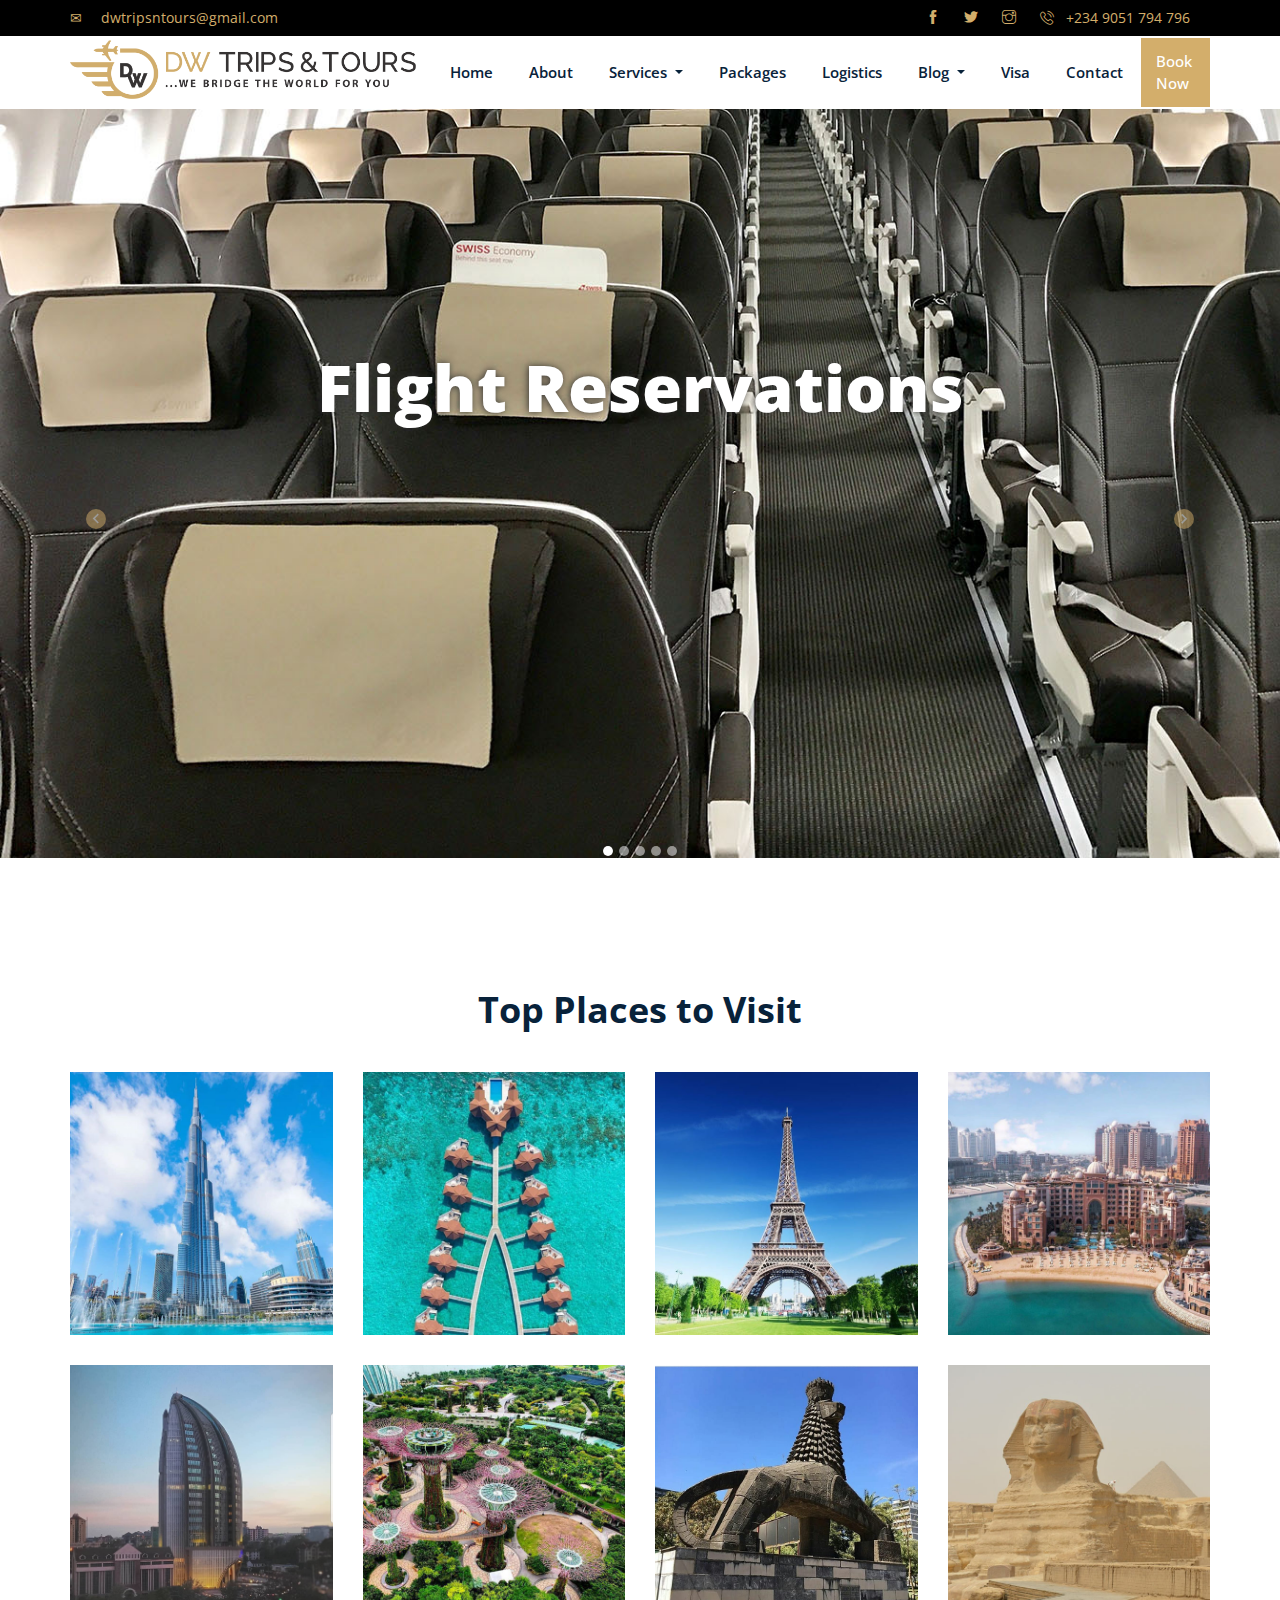
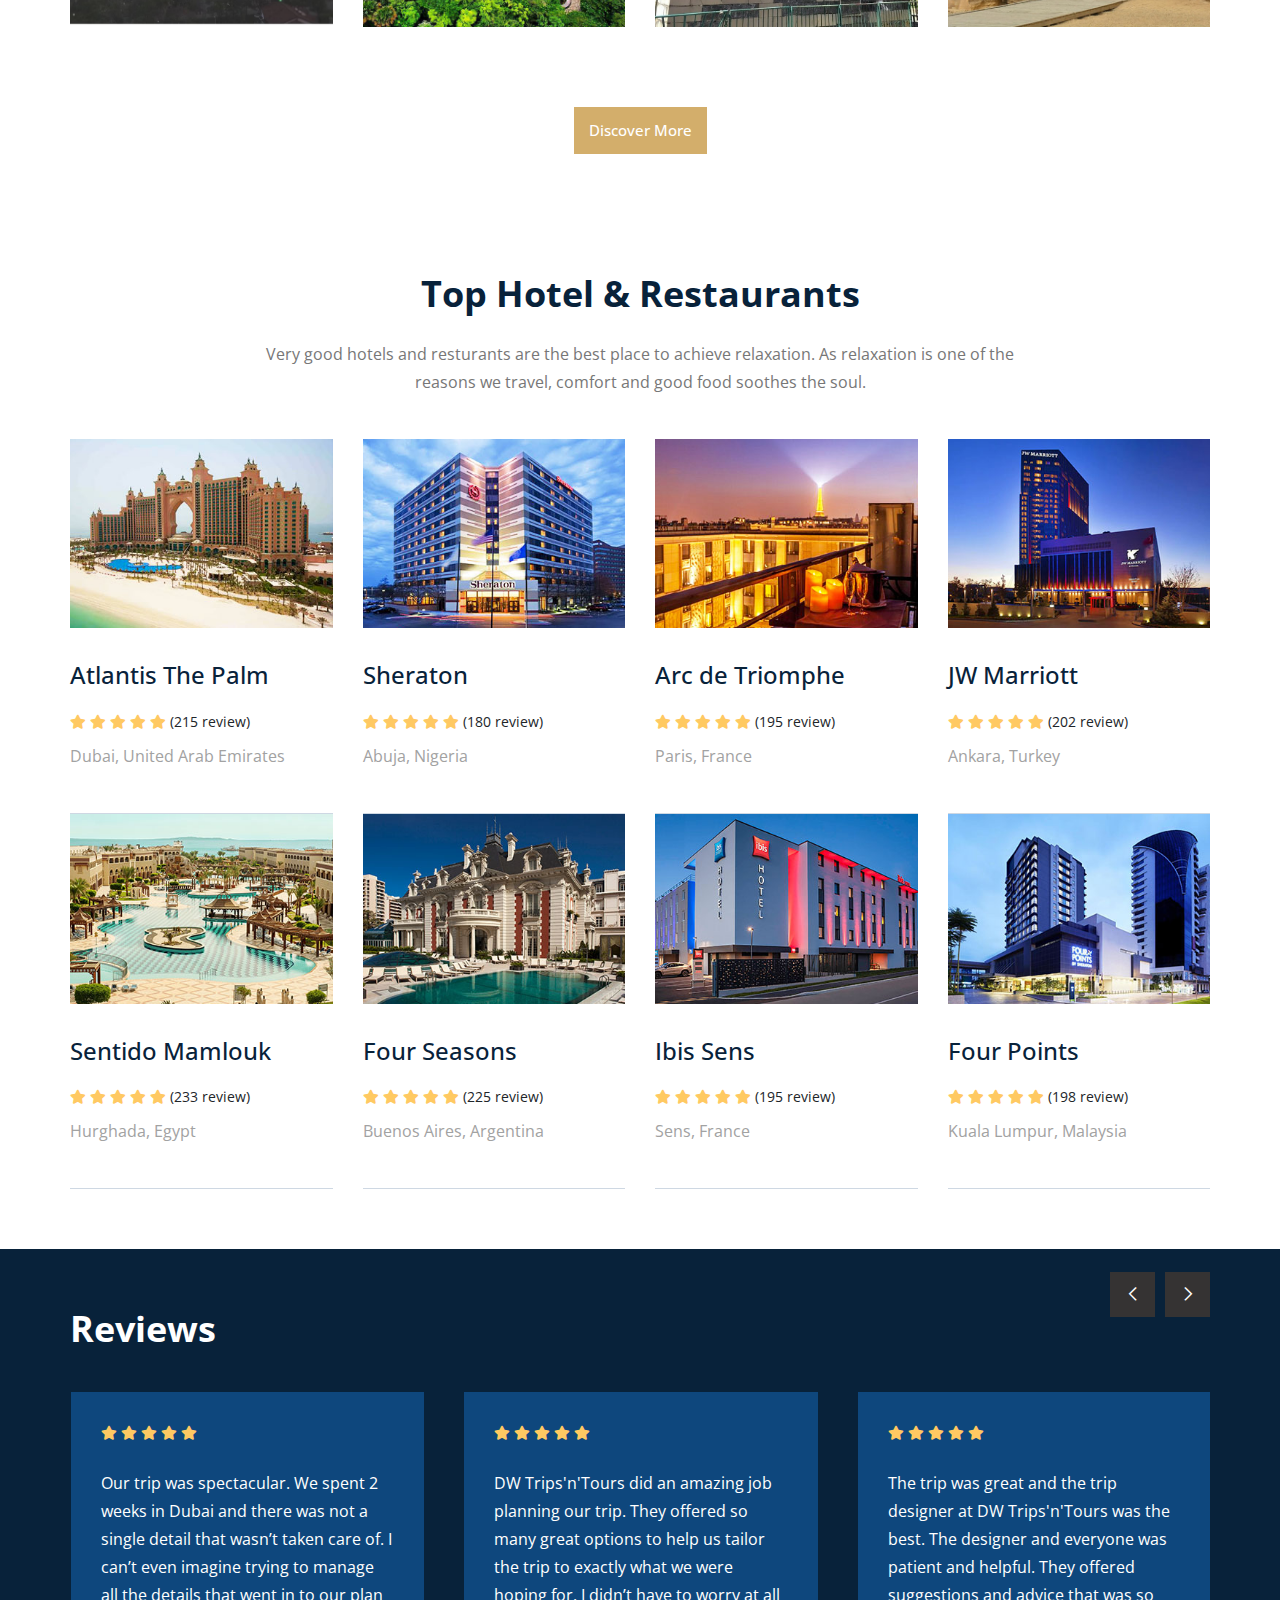
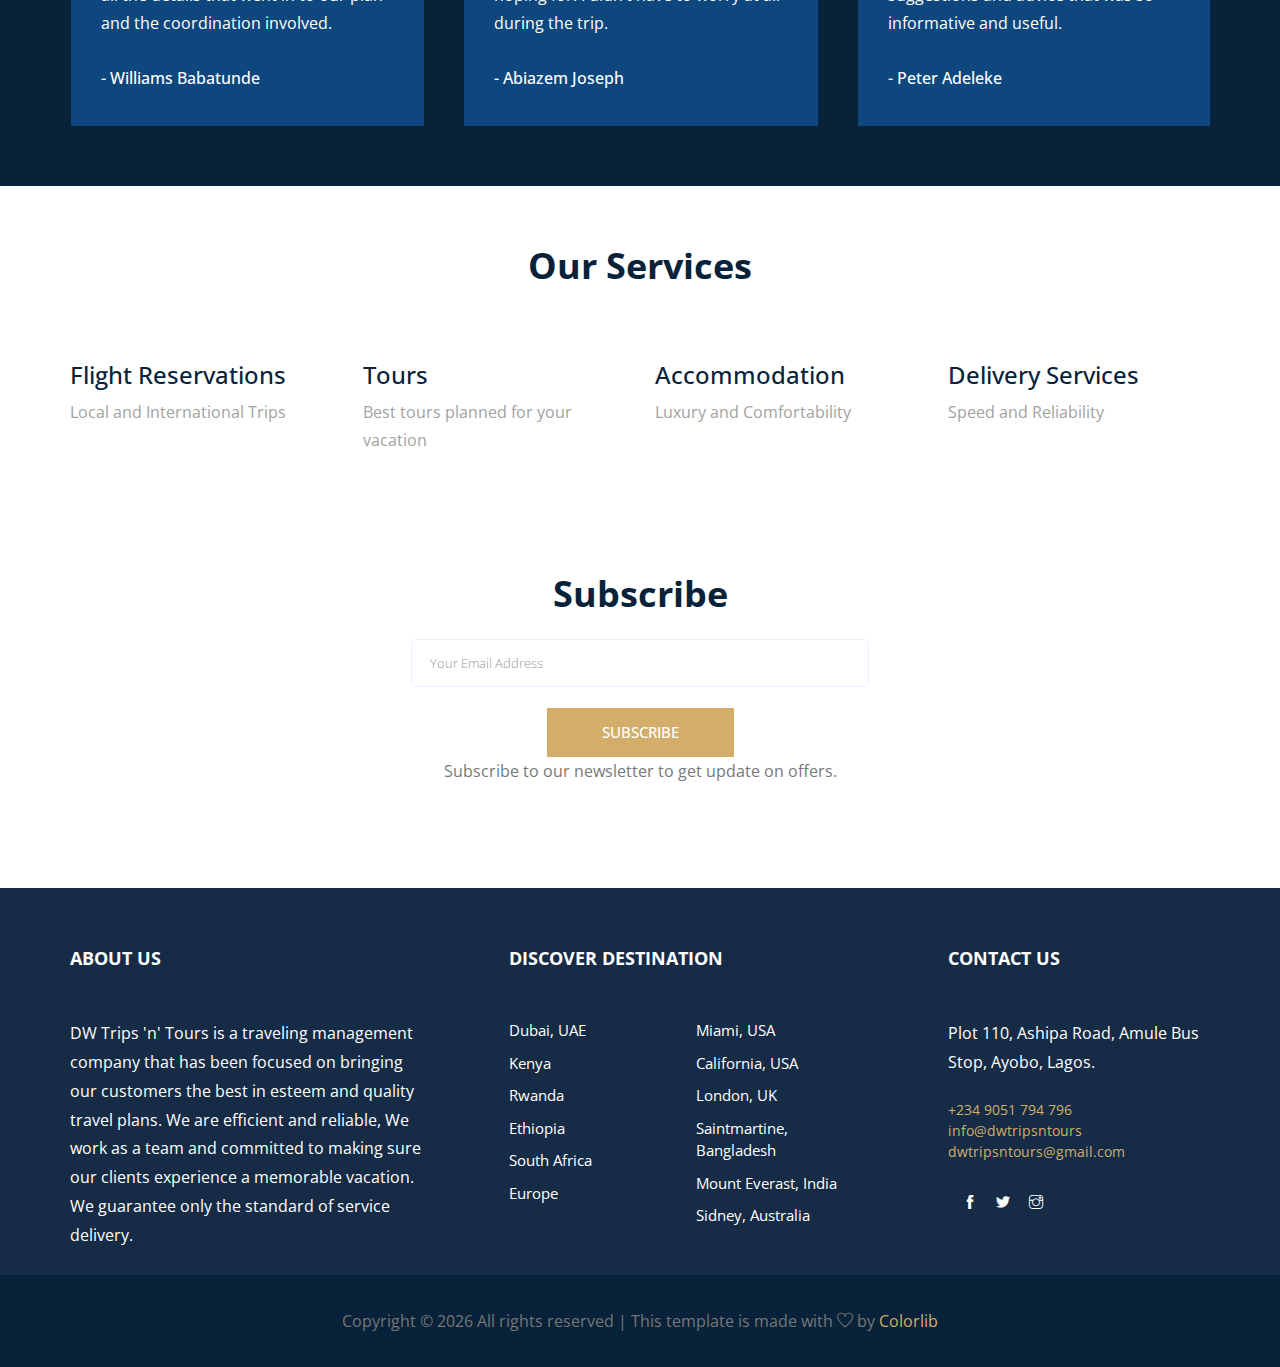
==== commit 644efc92: "mobday update 2" ====
--- a/index.html
+++ b/index.html
@@ -781,31 +781,32 @@
                     <div class="section_tittle text-center">
                         <h2>Subscribe</h2>
                         <!-- Begin Mailchimp Signup Form -->
-                        <link href="//cdn-images.mailchimp.com/embedcode/horizontal-slim-10_7.css" rel="stylesheet" type="text/css">
-                        <div id="mc_embed_signup"  class="form-wrap">
-                            <form action="https://dwtripsntours.us20.list-manage.com/subscribe/post?u=0a6c70f07d0eb6ec4352ecdfc&amp;id=902647b217" method="post" id="mc-embedded-subscribe-form" name="mc-embedded-subscribe-form" class="validate" target="_blank" novalidate>
-                                <div id="mc_embed_signup_scroll">
-                                    <input type="email" value="" name="EMAIL" class="email form-control" id="mce-EMAIL" placeholder="Your Email Address" required>
-                                    <br>
-                                    <!-- real people should not fill this in and expect good things - do not remove this or risk form bot signups-->
-                                    <div style="position: absolute; left: -5000px;" aria-hidden="true">
-                                        <input type="text" name="b_0a6c70f07d0eb6ec4352ecdfc_902647b217" tabindex="-1" value="">
-                                    </div>
-                                    <div class="clear">
-                                        <input type="submit" value="Subscribe" name="subscribe" id="mc-embedded-subscribe" class="button">
-                                    </div>
-                                </div>
-                            </form>
-                        </div>
-                        <!--End mc_embed_signup-->
-                        <p>Subscribe to our newsletter to get update on offers.</p>
+                        <div id="mc_embed_signup">
+                        <form action="https://dwtripsntours.us20.list-manage.com/subscribe/post?u=0a6c70f07d0eb6ec4352ecdfc&amp;id=902647b217" method="post" id="mc-embedded-subscribe-form" name="mc-embedded-subscribe-form" class=" form-contact contact_form" target="_blank" novalidate>
+                            <div id="mc_embed_signup_scroll">
+                            
+                        <div class="mc-field-group">
+                            <input type="email" value="" name="EMAIL" class="required email form-control" id="mce-EMAIL" placeholder="Your Email Address" required>
+                        </div>
+                        <div id="mce-responses" class="clear">
+                            <div class="response" id="mce-error-response" style="display:none"></div>
+                            <div class="response" id="mce-success-response" style="display:none"></div>
+                        </div><!-- real people should not fill this in and expect good things - do not remove this or risk form bot signups-->
+                            <div style="position: absolute; left: -5000px;" aria-hidden="true">
+                                <input type="text" name="b_0a6c70f07d0eb6ec4352ecdfc_902647b217" tabindex="-1" value=""></div>
+                            <div class="clear"><br>
+                                <input type="submit" value="Subscribe" name="subscribe" id="mc-embedded-subscribe" class="button"></div>
+                            </div>
+                        </form>
+                        </div>
+                        <!--End mc_embed_signup-->                     
+                        <p>Subscribe to our newsletter to get update on offers.</p>      
                     </div>
                 </div>
             </div>
         </div>
     </section>
     <!--::newsletter end::-->
-
 
     <!-- footer part start-->
     <footer class="footer-area">
